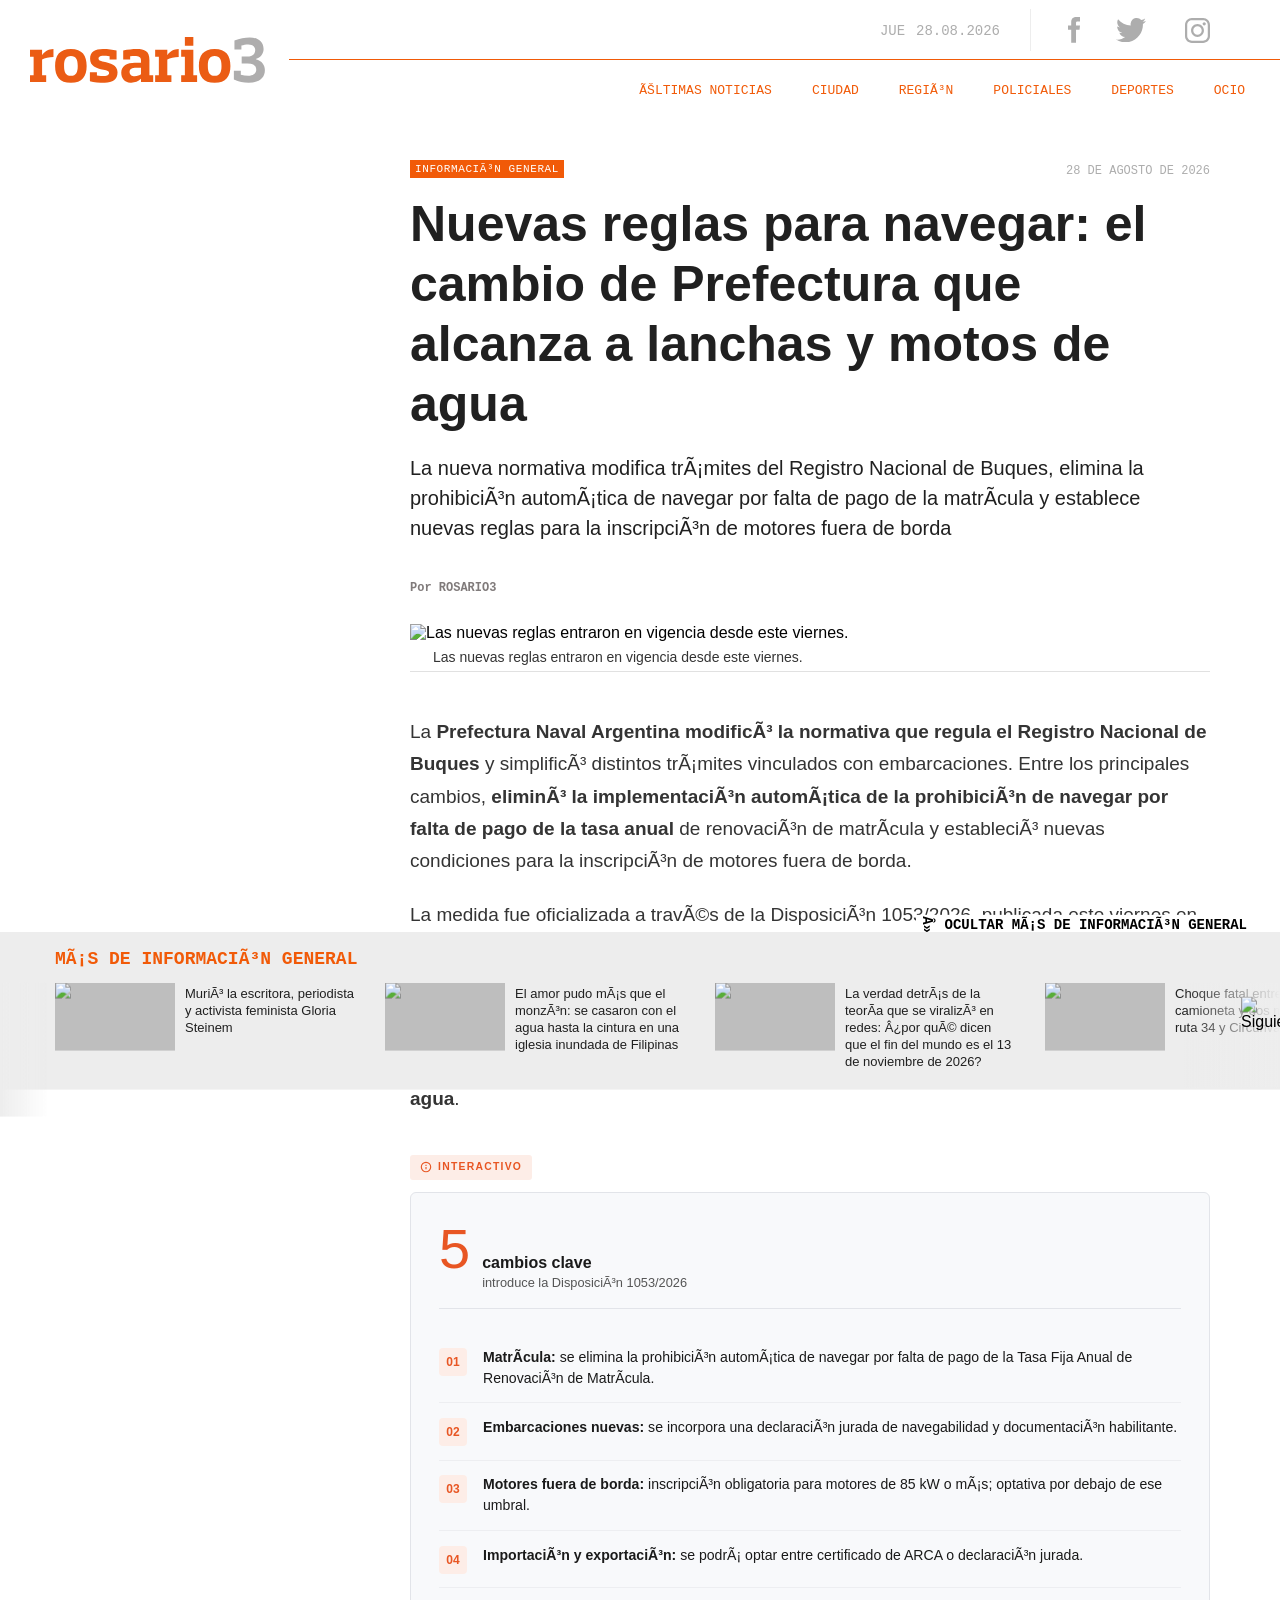
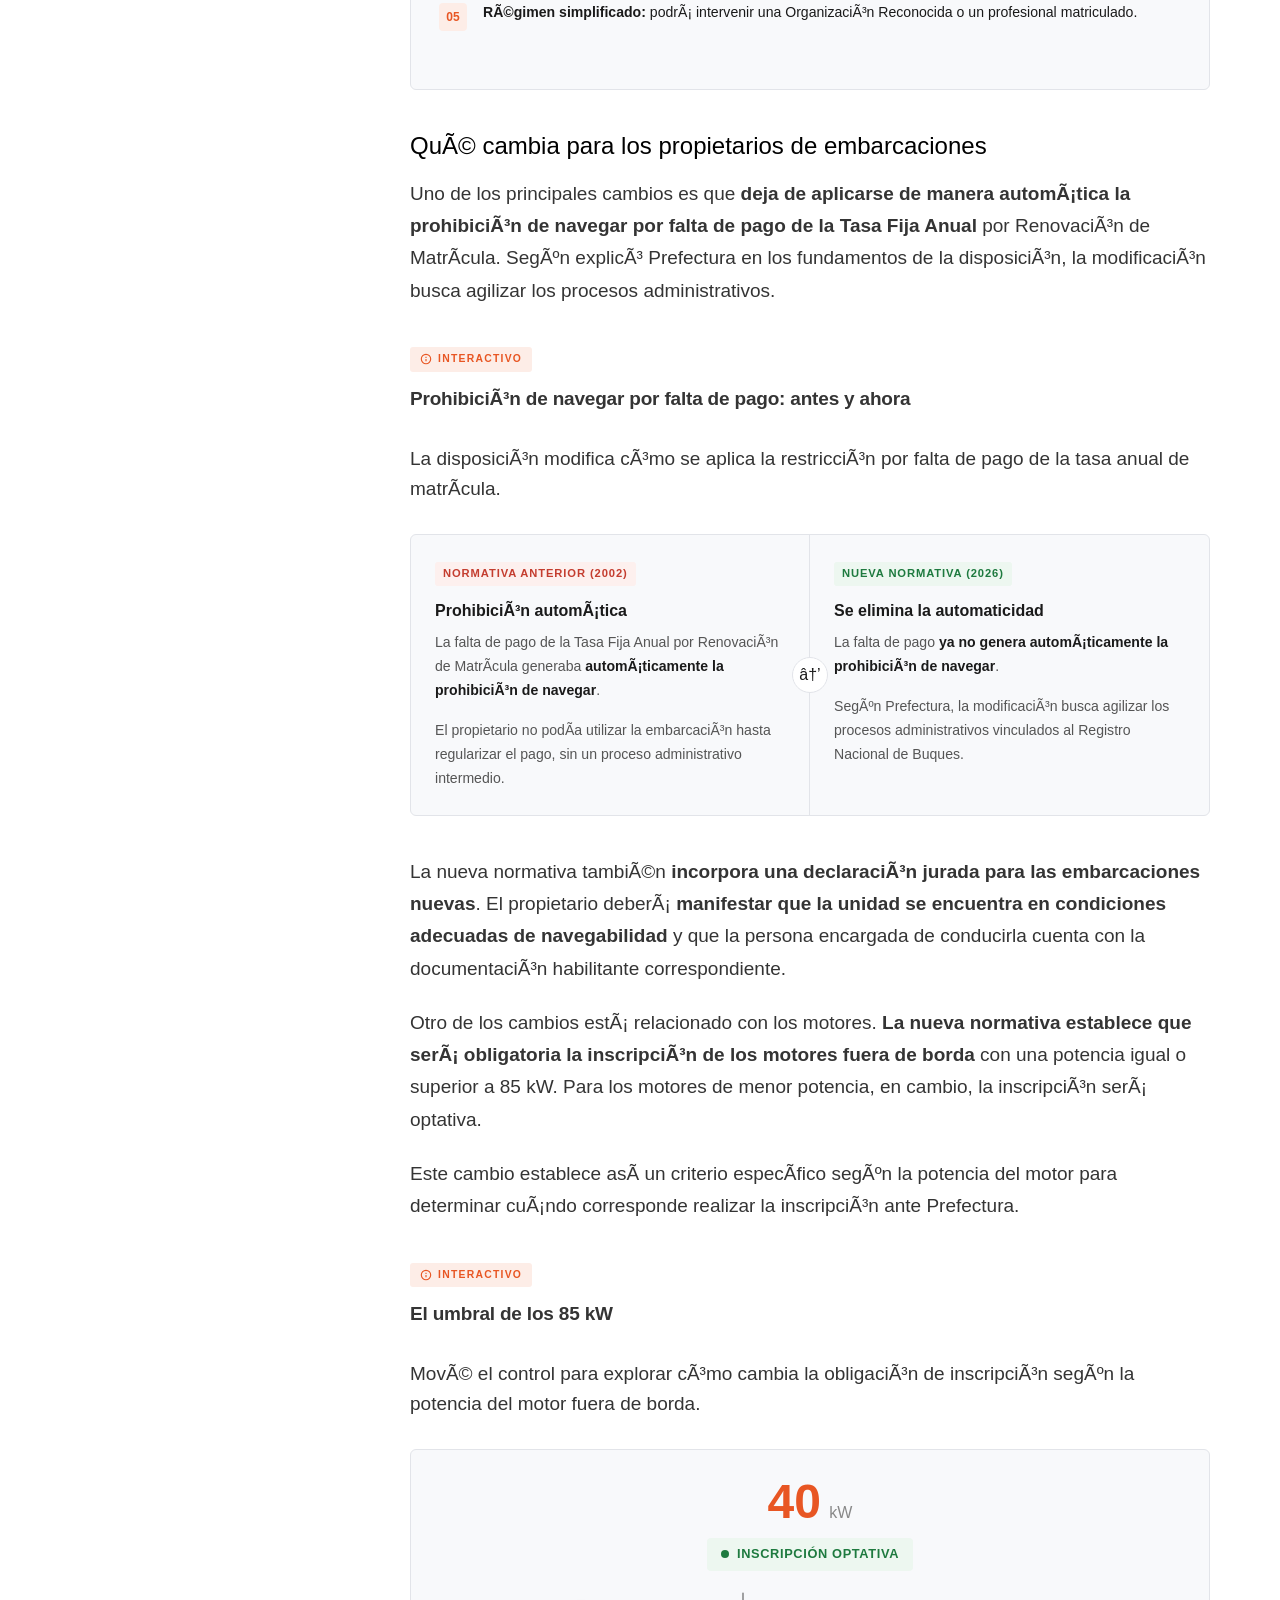
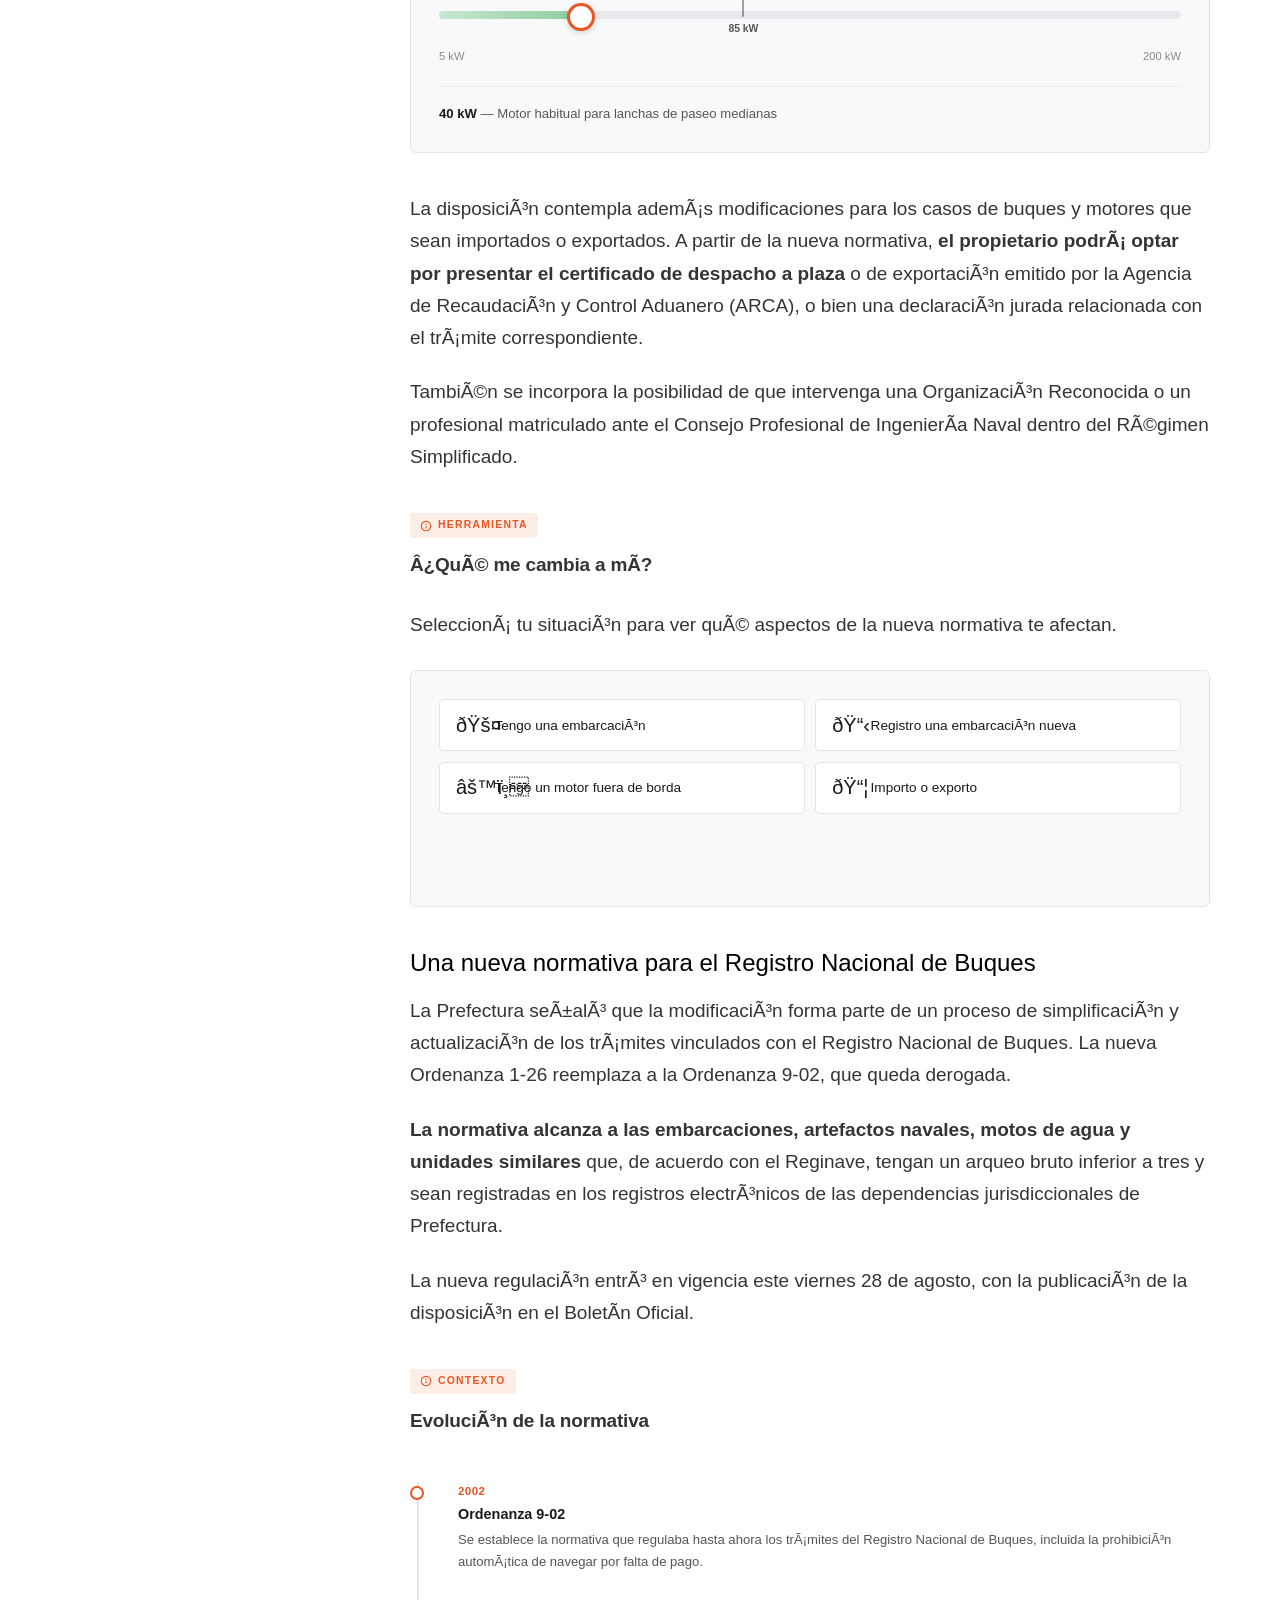
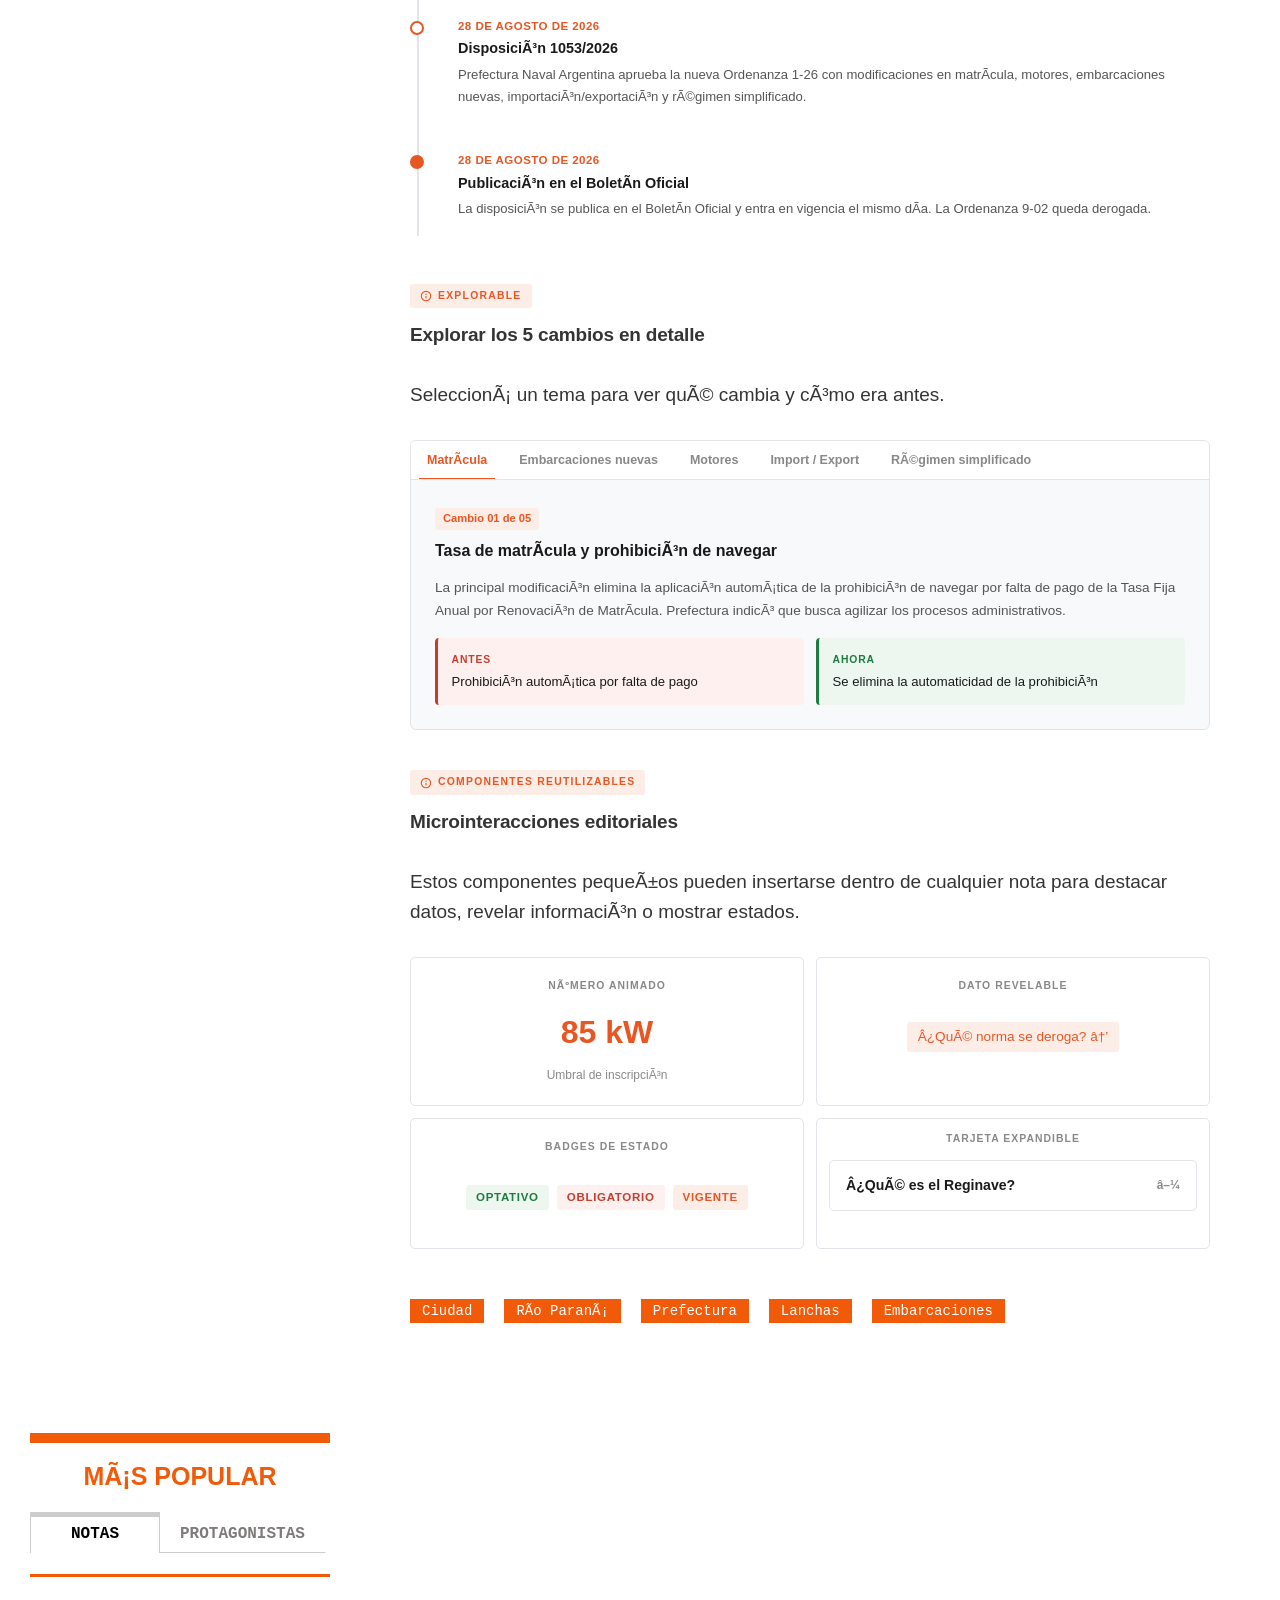
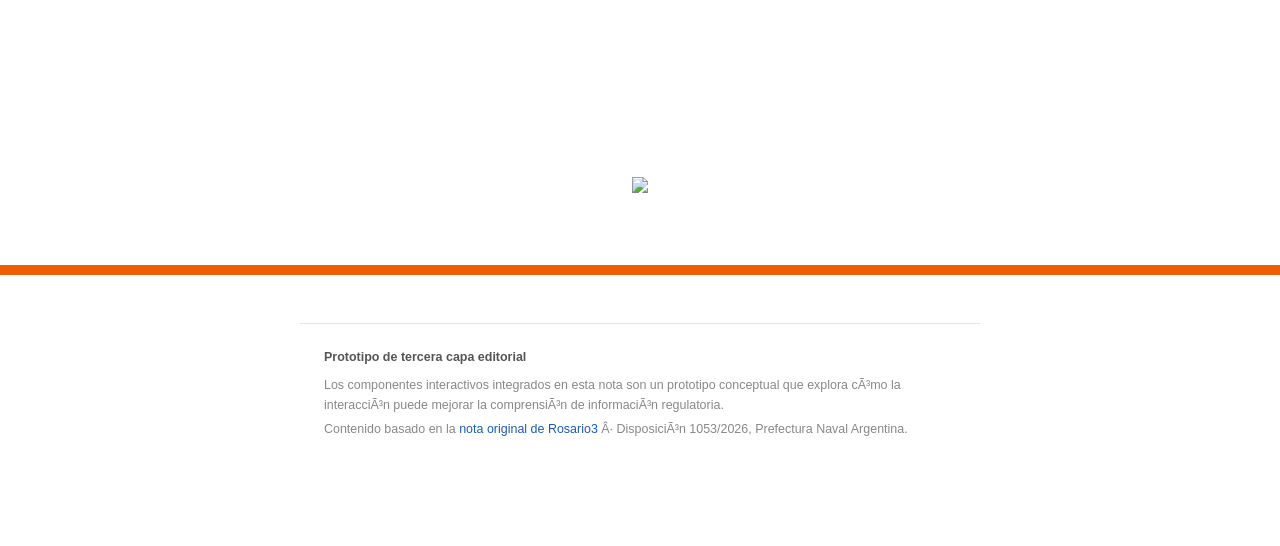
==== index.html @ 05a5b946 "feat: prototipo tercera capa editorial para Rosario3 con componentes interactivos" ====
﻿<!DOCTYPE html>
<html lang="es">
<head>
	<meta charset="utf-8">
	<meta http-equiv="X-UA-Compatible" content="IE=edge">
	<meta name="viewport" content="width=device-width, initial-scale=1.0">
	<title>Nuevas reglas para navegar: el cambio de Prefectura que alcanza a lanchas y motos de agua | Rosario3</title>
	<meta name="description" content="La nueva normativa modifica trÃ¡mites del Registro Nacional de Buques, elimina la prohibiciÃ³n automÃ¡tica de navegar por falta de pago de la matrÃ­cula y establece nuevas reglas para la inscripciÃ³n de motores fuera de borda">

	<!-- Rosario3 base styles -->
	<link rel="stylesheet" type="text/css" href="./Nuevas reglas para navegar_ el cambio de Prefectura que alcanza a lanchas y motos de agua _ Rosario3_files/nota.min.css">

	<!-- Tercera capa styles -->
	<link rel="stylesheet" type="text/css" href="./css/tercera-capa.css">

	<style>
		/* Reset AMP artifacts and ensure clean rendering */
		html { overflow-x: hidden; }
		body {
			opacity: 1 !important;
			visibility: visible !important;
			animation: none !important;
			-webkit-animation: none !important;
		}
		/* Ensure article-body paragraphs have proper spacing */
		.article-body p {
			margin-bottom: 1.15em;
			line-height: 1.7;
		}
		.article-body h2 {
			margin-top: 1.75em;
			margin-bottom: 0.75em;
		}
	</style>

	<!-- Structured Data -->
	<script type="application/ld+json">{"@context":"http://schema.org","@type":"NewsArticle","mainEntityOfPage":{"@type":"WebPage","@id":"https://www.rosario3.com/informaciongeneral/nuevas-reglas-para-navegar-el-cambio-de-prefectura-que-alcanza-a-lanchas-y-motos-de-agua-20260828-0021.html"},"headline":"Nuevas reglas para navegar: el cambio de Prefectura que alcanza a lanchas y motos de agua","image":{"@type":"ImageObject","url":"https://www.rosario3.com/__export/1787923183542/sites/rosario3/img/2025/11/18/lanchas_rio.jpg","height":"700","width":"700"},"datePublished":"2026-08-28T10:41:00-0300","dateModified":"2026-08-28T20:06:05-0300","author":{"@type":"Person","name":"Rosario3"},"publisher":{"@type":"Organization","name":"Rosario3","logo":{"@type":"ImageObject","url":"https://www.rosario3.com/arte/v2/rosario3-schema.png","width":"290","height":"60"}},"articleSection":"InformaciÃ³n General","description":"La nueva normativa modifica trÃ¡mites del Registro Nacional de Buques, elimina la prohibiciÃ³n automÃ¡tica de navegar por falta de pago de la matrÃ­cula y establece nuevas reglas para la inscripciÃ³n de motores fuera de borda"}</script>
</head>
<body class="page-nota fix Nota-2-columnas" data-keywords="Ciudad, Region, RÃ­o ParanÃ¡, Prefectura, Lanchas, embarcaciones" data-seccion="informaciongeneral">

	<!-- Scroll progress bar -->
	<div class="tc-scroll-progress" aria-hidden="true"></div>

	<!-- ============================================ -->
	<!-- HEADER ROSARIO3 -->
	<!-- ============================================ -->
	<header id="site-header">
		<div class="extra-holder flex-container align-center justify-between">
			<span class="logo rosario3">
				<figure>
					<a href="https://www.rosario3.com/" title="Rosario3" style="cursor:pointer">
						<img src="./Nuevas reglas para navegar_ el cambio de Prefectura que alcanza a lanchas y motos de agua _ Rosario3_files/r3-logo.svg" alt="Rosario3">
					</a>
				</figure>
			</span>
			<div class="header-content">
				<div class="top-part flex-container align-center justify-end">
					<div class="header-date">
						<span class="alt-font uppercase">jue</span>
						<span class="alt-font">28.08.2026</span>
					</div>
					<div class="header-redes flex-container align-center">
						<a href="https://www.facebook.com/Rosariotres/" rel="me nofollow" target="_blank" class="block" title="Rosario 3 en Facebook">
							<svg class="svg-fb block" xmlns="http://www.w3.org/2000/svg" viewBox="0 0 46.7 100"><path d="M31.2 100.1H12.5v-50H0V32.9h12.5l0-10.1c0-14.1 3.8-22.6 20.4-22.6h13.8v17.2H38c-6.4 0-6.8 2.4-6.8 6.9l0 8.6h15.5l-1.8 17.2H31.2L31.2 100.1z"></path></svg>
						</a>
						<a href="https://twitter.com/rosariotres/" rel="me nofollow" target="_blank" class="block" title="Rosario 3 en Twitter">
							<svg class="svg-tw block" xmlns="http://www.w3.org/2000/svg" viewBox="0 0 100 81.3"><path d="M100 9.6c-3.7 1.6-7.6 2.7-11.8 3.2 4.2-2.5 7.5-6.6 9-11.3 -4 2.3-8.3 4-13 5 -4.4-4.7-11-7.3-18.2-6.2 -9 1.3-16.2 8.9-17.2 17.9 -0.3 2.4-0.1 4.8 0.4 7.1 -17-0.9-32.2-9-42.3-21.4 -1.8 3-2.8 6.5-2.8 10.3 0 7.1 3.6 13.4 9.1 17.1C10 31 6.8 30.1 4 28.6l0 0C3.9 38.6 11 47.1 20.5 49c-1.7 0.5-3.5 0.7-5.4 0.7 -1.3 0-2.6-0.1-3.9-0.4 2.6 8.1 10.2 14.1 19.2 14.2 -7 5.5-15.9 8.8-25.5 8.8 -1.7 0-3.3-0.1-4.9-0.3 9.1 5.8 19.9 9.2 31.4 9.2 37.7 0 58.4-31.3 58.4-58.4 0-0.9 0-1.8-0.1-2.7C93.8 17.3 97.3 13.7 100 9.6"></path></svg>
						</a>
						<a href="https://www.instagram.com/rosariotres/" rel="me nofollow" target="_blank" class="block" title="Rosario 3 en Instagram">
							<svg class="svg-ig block" xmlns="http://www.w3.org/2000/svg" viewBox="0 0 100 100"><path d="M72.4 0H27.6C12.4 0 0 12.4 0 27.6v44.8C0 87.6 12.4 100 27.6 100h44.8c15.2 0 27.6-12.4 27.6-27.6V27.6C100 12.4 87.6 0 72.4 0L72.4 0zM91.1 72.4c0 10.3-8.4 18.7-18.7 18.7H27.6c-10.3 0-18.7-8.4-18.7-18.7V27.6c0-10.3 8.4-18.7 18.7-18.7h44.8c10.3 0 18.7 8.4 18.7 18.7V72.4z"></path><path d="M50 24.2c-14.2 0-25.8 11.6-25.8 25.8 0 14.2 11.6 25.8 25.8 25.8 14.2 0 25.8-11.6 25.8-25.8C75.8 35.8 64.2 24.2 50 24.2L50 24.2zM50 66.9c-9.3 0-16.9-7.6-16.9-16.9 0-9.3 7.6-16.9 16.9-16.9S66.9 40.7 66.9 50C66.9 59.3 59.3 66.9 50 66.9z"></path><path d="M76.8 16.7c-1.7 0-3.4 0.7-4.6 1.9 -1.2 1.2-1.9 2.9-1.9 4.6 0 1.7 0.7 3.4 1.9 4.6 1.2 1.2 2.9 1.9 4.6 1.9 1.7 0 3.4-0.7 4.6-1.9 1.2-1.2 1.9-2.9 1.9-4.6 0-1.7-0.7-3.4-1.9-4.6C80.2 17.4 78.6 16.7 76.8 16.7z"></path></svg>
						</a>
					</div>
				</div>
				<div class="bottom-part flex-container align-center justify-end">
					<div class="header-sections flex-container justify-end">
						<a href="https://www.rosario3.com/seccion/ultimas-noticias/" class="alt-font uppercase" title="Ãšltimas noticias">Ãšltimas noticias</a>
						<a href="https://www.rosario3.com/seccion/ciudad/" class="alt-font uppercase" title="Ciudad">Ciudad</a>
						<a href="https://www.rosario3.com/seccion/region/" class="alt-font uppercase" title="RegiÃ³n">RegiÃ³n</a>
						<a href="https://www.rosario3.com/seccion/policiales/" class="alt-font uppercase" title="Policiales">Policiales</a>
						<a href="https://www.rosario3.com/seccion/deportes/" class="alt-font uppercase" title="Deportes">Deportes</a>
						<a href="https://www.rosario3.com/seccion/ocio/" class="alt-font uppercase" title="Ocio">Ocio</a>
					</div>
				</div>
			</div>
		</div>
	</header>

	<!-- ============================================ -->
	<!-- ARTÃCULO PRINCIPAL -->
	<!-- ============================================ -->
	<main id="article1">
		<div class="nota-total-container">
			<div class="left-content">
				<div class="nota-top-part-container flex-container justify-end align-start">

					<div class="nota-top-part">
						<div class="nota-main-data">
							<div class="flex-container align-start justify-between">
								<h3 class="volanta section"><a href="https://www.rosario3.com/seccion/informacion-general">InformaciÃ³n General</a></h3>
								<p class="fecha-nota"><time class="alt-font uppercase" datetime="2026-08-28">28 de agosto de 2026</time></p>
							</div>
							<h1 class="main-title font-900">Nuevas reglas para navegar: el cambio de Prefectura que alcanza a lanchas y motos de agua</h1>

							<h2 class="bajada font-600"><p>La nueva normativa modifica trÃ¡mites del Registro Nacional de Buques, elimina la prohibiciÃ³n automÃ¡tica de navegar por falta de pago de la matrÃ­cula y establece nuevas reglas para la inscripciÃ³n de motores fuera de borda</p></h2>

							<div class="autor-share-holder flex-container justify-between">
								<div class="flex-container align-center">
									<div class="autor flex-container align-center">
										<div class="autor-name alt-font font-700 no-link">
											Por <span class="alt-font uppercase font-700">Rosario3</span>
										</div>
									</div>
								</div>
							</div>

							<!-- Imagen principal -->
							<div class="swiper-container" data-fotogaleria="captionnota">
								<div class="swiper-wrapper">
									<div class="swiper-slide" data-imagedesc="Las nuevas reglas entraron en vigencia desde este viernes.">
										<img alt="Las nuevas reglas entraron en vigencia desde este viernes." src="https://www.rosario3.com/__export/1787923183542/sites/rosario3/img/2025/11/18/lanchas_rio.jpg_2045344936.jpg" width="800" height="450" style="width:100%;height:auto;">
									</div>
								</div>
								<div class="gallery-caption flex-container align-center">
									<p class="foto-desc">Las nuevas reglas entraron en vigencia desde este viernes.</p>
								</div>
							</div>
						</div>

						<!-- ============================================ -->
						<!-- CUERPO DEL ARTÃCULO con TERCERA CAPA -->
						<!-- ============================================ -->
						<div class="article-body-extra-container">
							<div class="article-body">

								<!-- â”€â”€ PÃRRAFOS INTRODUCTORIOS â”€â”€ -->
								<p>La <strong>Prefectura Naval Argentina modificÃ³ la normativa que regula el Registro Nacional de Buques</strong> y simplificÃ³ distintos trÃ¡mites vinculados con embarcaciones. Entre los principales cambios, <strong>eliminÃ³ la implementaciÃ³n automÃ¡tica de la prohibiciÃ³n de navegar por falta de pago de la tasa anual</strong> de renovaciÃ³n de matrÃ­cula y estableciÃ³ nuevas condiciones para la inscripciÃ³n de motores fuera de borda.</p>

								<p>La medida fue oficializada a travÃ©s de la DisposiciÃ³n 1053/2026, publicada este viernes en el BoletÃ­n Oficial, que aprobÃ³ una nueva normativa para los trÃ¡mites del Registro Nacional de Buques y dejÃ³ sin efecto la ordenanza que regÃ­a desde 2002.</p>

								<p><strong>Los cambios alcanzan a distintos tipos de embarcaciones y artefactos navales</strong>, incluidas unidades de menor porte como las que utilizan los <strong>propietarios de lanchas y motos de agua</strong>.</p>


								<!-- â•â•â•â•â•â•â•â•â•â•â•â•â•â•â•â•â•â•â•â•â•â•â•â•â•â•â•â•â•â•â•â•â•â•â•â•â•â•â•â•â•â• -->
								<!-- COMPONENTE: 5 CAMBIOS CLAVE (numeraciÃ³n) -->
								<!-- â•â•â•â•â•â•â•â•â•â•â•â•â•â•â•â•â•â•â•â•â•â•â•â•â•â•â•â•â•â•â•â•â•â•â•â•â•â•â•â•â•â• -->
								<div class="tc-component" id="tc-cambios-clave">
									<div class="tc-label" aria-hidden="true" data-tooltip="Comportamiento: Elementos revelados gradualmente con el scroll. InteracciÃ³n: Agrupa info clave al inicio para una lectura Ã¡gil sin abrumar.">
										<svg viewBox="0 0 16 16"><path d="M8 1a7 7 0 100 14A7 7 0 008 1zm0 12.5a5.5 5.5 0 110-11 5.5 5.5 0 010 11zM7.25 5h1.5v1.5h-1.5V5zm0 3h1.5v3h-1.5V8z"/></svg>
										Interactivo
									</div>

									<div class="tc-cambios-overview" role="region" aria-label="Resumen de los 5 cambios clave de la disposiciÃ³n">
										<div class="tc-cambios-header">
											<div class="tc-cambios-numero-grande" aria-hidden="true">5</div>
											<div class="tc-cambios-header-text">
												cambios clave
												<span>introduce la DisposiciÃ³n 1053/2026</span>
											</div>
										</div>

										<ol class="tc-cambios-lista" role="list">
											<li class="tc-cambio-item" role="listitem">
												<span class="tc-cambio-num" aria-hidden="true">01</span>
												<span class="tc-cambio-texto"><strong>MatrÃ­cula:</strong> se elimina la prohibiciÃ³n automÃ¡tica de navegar por falta de pago de la Tasa Fija Anual de RenovaciÃ³n de MatrÃ­cula.</span>
											</li>
											<li class="tc-cambio-item" role="listitem">
												<span class="tc-cambio-num" aria-hidden="true">02</span>
												<span class="tc-cambio-texto"><strong>Embarcaciones nuevas:</strong> se incorpora una declaraciÃ³n jurada de navegabilidad y documentaciÃ³n habilitante.</span>
											</li>
											<li class="tc-cambio-item" role="listitem">
												<span class="tc-cambio-num" aria-hidden="true">03</span>
												<span class="tc-cambio-texto"><strong>Motores fuera de borda:</strong> inscripciÃ³n obligatoria para motores de 85 kW o mÃ¡s; optativa por debajo de ese umbral.</span>
											</li>
											<li class="tc-cambio-item" role="listitem">
												<span class="tc-cambio-num" aria-hidden="true">04</span>
												<span class="tc-cambio-texto"><strong>ImportaciÃ³n y exportaciÃ³n:</strong> se podrÃ¡ optar entre certificado de ARCA o declaraciÃ³n jurada.</span>
											</li>
											<li class="tc-cambio-item" role="listitem">
												<span class="tc-cambio-num" aria-hidden="true">05</span>
												<span class="tc-cambio-texto"><strong>RÃ©gimen simplificado:</strong> podrÃ¡ intervenir una OrganizaciÃ³n Reconocida o un profesional matriculado.</span>
											</li>
										</ol>
									</div>
								</div>
								<!-- FIN: 5 CAMBIOS CLAVE -->


								<h2>QuÃ© cambia para los propietarios de embarcaciones</h2>

								<p>Uno de los principales cambios es que <strong>deja de aplicarse de manera automÃ¡tica la prohibiciÃ³n de navegar por falta de pago de la Tasa Fija Anual</strong> por RenovaciÃ³n de MatrÃ­cula. SegÃºn explicÃ³ Prefectura en los fundamentos de la disposiciÃ³n, la modificaciÃ³n busca agilizar los procesos administrativos.</p>


								<!-- â•â•â•â•â•â•â•â•â•â•â•â•â•â•â•â•â•â•â•â•â•â•â•â•â•â•â•â•â•â•â•â•â•â•â•â•â•â•â•â•â•â• -->
								<!-- COMPONENTE: ANTES / DESPUÃ‰S              -->
								<!-- â•â•â•â•â•â•â•â•â•â•â•â•â•â•â•â•â•â•â•â•â•â•â•â•â•â•â•â•â•â•â•â•â•â•â•â•â•â•â•â•â•â• -->
								<div class="tc-component" id="tc-antes-despues">
									<div class="tc-label" aria-hidden="true" data-tooltip="Comportamiento: Comparador por pestaÃ±as. InteracciÃ³n: Permite ver la evoluciÃ³n normativa evitando largos bloques de texto comparativo.">
										<svg viewBox="0 0 16 16"><path d="M8 1a7 7 0 100 14A7 7 0 008 1zm0 12.5a5.5 5.5 0 110-11 5.5 5.5 0 010 11zM7.25 5h1.5v1.5h-1.5V5zm0 3h1.5v3h-1.5V8z"/></svg>
										Interactivo
									</div>
									<p class="tc-component-title">ProhibiciÃ³n de navegar por falta de pago: antes y ahora</p>
									<p class="tc-component-desc">La disposiciÃ³n modifica cÃ³mo se aplica la restricciÃ³n por falta de pago de la tasa anual de matrÃ­cula.</p>

									<div class="tc-comparador" role="region" aria-label="Comparador antes y despuÃ©s">

										<!-- Tabs (visible solo en mobile) -->
										<div class="tc-comparador-tabs" role="tablist">
											<button class="tc-comparador-tab tc-comparador-tab--antes" role="tab" aria-selected="true" aria-controls="tc-panel-antes" id="tc-tab-antes">Ordenanza 9-02</button>
											<button class="tc-comparador-tab tc-comparador-tab--ahora" role="tab" aria-selected="false" aria-controls="tc-panel-ahora" id="tc-tab-ahora">Ordenanza 1-26</button>
										</div>

										<div class="tc-comparador-paneles">
											<!-- Panel ANTES -->
											<div class="tc-comparador-panel tc-comparador-panel--antes" id="tc-panel-antes" role="tabpanel" aria-labelledby="tc-tab-antes" aria-hidden="false">
												<div class="tc-comparador-estado tc-comparador-estado--antes">
													Normativa anterior (2002)
												</div>
												<h4>ProhibiciÃ³n automÃ¡tica</h4>
												<p>La falta de pago de la Tasa Fija Anual por RenovaciÃ³n de MatrÃ­cula generaba <span class="tc-comparador-highlight">automÃ¡ticamente la prohibiciÃ³n de navegar</span>.</p>
												<p>El propietario no podÃ­a utilizar la embarcaciÃ³n hasta regularizar el pago, sin un proceso administrativo intermedio.</p>
											</div>

											<!-- Divisor central (desktop) -->
											<div class="tc-comparador-divider" aria-hidden="true">â†’</div>

											<!-- Panel AHORA -->
											<div class="tc-comparador-panel tc-comparador-panel--ahora" id="tc-panel-ahora" role="tabpanel" aria-labelledby="tc-tab-ahora" aria-hidden="true">
												<div class="tc-comparador-estado tc-comparador-estado--ahora">
													Nueva normativa (2026)
												</div>
												<h4>Se elimina la automaticidad</h4>
												<p>La falta de pago <span class="tc-comparador-highlight">ya no genera automÃ¡ticamente la prohibiciÃ³n de navegar</span>.</p>
												<p>SegÃºn Prefectura, la modificaciÃ³n busca agilizar los procesos administrativos vinculados al Registro Nacional de Buques.</p>
											</div>
										</div>
									</div>
								</div>
								<!-- FIN: ANTES / DESPUÃ‰S -->


								<p>La nueva normativa tambiÃ©n <strong>incorpora una declaraciÃ³n jurada para las embarcaciones nuevas</strong>. El propietario deberÃ¡ <strong>manifestar que la unidad se encuentra en condiciones adecuadas de navegabilidad</strong> y que la persona encargada de conducirla cuenta con la documentaciÃ³n habilitante correspondiente.</p>

								<p>Otro de los cambios estÃ¡ relacionado con los motores. <strong>La nueva normativa establece que serÃ¡ obligatoria la inscripciÃ³n de los motores fuera de borda</strong> con una potencia igual o superior a 85 kW. Para los motores de menor potencia, en cambio, la inscripciÃ³n serÃ¡ optativa.</p>

								<p>Este cambio establece asÃ­ un criterio especÃ­fico segÃºn la potencia del motor para determinar cuÃ¡ndo corresponde realizar la inscripciÃ³n ante Prefectura.</p>


								<!-- â•â•â•â•â•â•â•â•â•â•â•â•â•â•â•â•â•â•â•â•â•â•â•â•â•â•â•â•â•â•â•â•â•â•â•â•â•â•â•â•â•â• -->
								<!-- COMPONENTE: SLIDER DE POTENCIA 85 kW     -->
								<!-- â•â•â•â•â•â•â•â•â•â•â•â•â•â•â•â•â•â•â•â•â•â•â•â•â•â•â•â•â•â•â•â•â•â•â•â•â•â•â•â•â•â• -->
								<div class="tc-component" id="tc-slider-85kw">
									<div class="tc-label" aria-hidden="true" data-tooltip="Comportamiento: Control deslizante con feedback dinÃ¡mico. InteracciÃ³n: Permite al usuario personalizar la nota introduciendo sus propios datos.">
										<svg viewBox="0 0 16 16"><path d="M8 1a7 7 0 100 14A7 7 0 008 1zm0 12.5a5.5 5.5 0 110-11 5.5 5.5 0 010 11zM7.25 5h1.5v1.5h-1.5V5zm0 3h1.5v3h-1.5V8z"/></svg>
										Interactivo
									</div>
									<p class="tc-component-title">El umbral de los 85 kW</p>
									<p class="tc-component-desc">MovÃ© el control para explorar cÃ³mo cambia la obligaciÃ³n de inscripciÃ³n segÃºn la potencia del motor fuera de borda.</p>

									<div class="tc-slider-container" role="region" aria-label="Slider de potencia de motor">

										<!-- Display de valor -->
										<div class="tc-slider-display">
											<span class="tc-slider-valor" id="tc-slider-valor-num" aria-live="polite">40</span>
											<span class="tc-slider-unidad">kW</span>
											<div>
												<div class="tc-slider-estado tc-slider-estado--optativo" id="tc-slider-estado">
													<span class="tc-slider-estado-dot"></span>
													<span id="tc-slider-estado-texto">InscripciÃ³n optativa</span>
												</div>
											</div>
										</div>

										<!-- Slider -->
										<div class="tc-slider-track-container">
											<div class="tc-slider-track-bg">
												<div class="tc-slider-track-fill-optativo"></div>
												<div class="tc-slider-track-fill-obligatorio"></div>
												<div class="tc-slider-track-remaining"></div>
											</div>
											<div class="tc-slider-umbral" aria-hidden="true">
												<div class="tc-slider-umbral-line"></div>
												<div class="tc-slider-umbral-label">85 kW</div>
											</div>
											<input type="range"
												id="tc-slider-potencia"
												class="tc-slider-input"
												min="5"
												max="200"
												value="40"
												step="1"
												aria-label="Potencia del motor en kilowatts"
												aria-valuemin="5"
												aria-valuemax="200"
												aria-valuenow="40"
												aria-valuetext="40 kilowatts, inscripciÃ³n optativa">
										</div>

										<div class="tc-slider-range-labels" aria-hidden="true">
											<span class="tc-slider-range-label">5 kW</span>
											<span class="tc-slider-range-label">200 kW</span>
										</div>

										<!-- Equivalencia contextual -->
										<div class="tc-slider-equiv" id="tc-slider-equiv" aria-live="polite">
											<strong>40 kW</strong> â€” Motor habitual para lanchas de paseo medianas
										</div>
									</div>
								</div>
								<!-- FIN: SLIDER 85 kW -->


								<p>La disposiciÃ³n contempla ademÃ¡s modificaciones para los casos de buques y motores que sean importados o exportados. A partir de la nueva normativa, <strong>el propietario podrÃ¡ optar por presentar el certificado de despacho a plaza</strong> o de exportaciÃ³n emitido por la Agencia de RecaudaciÃ³n y Control Aduanero (ARCA), o bien una declaraciÃ³n jurada relacionada con el trÃ¡mite correspondiente.</p>

								<p>TambiÃ©n se incorpora la posibilidad de que intervenga una OrganizaciÃ³n Reconocida o un profesional matriculado ante el Consejo Profesional de IngenierÃ­a Naval dentro del RÃ©gimen Simplificado.</p>


								<!-- â•â•â•â•â•â•â•â•â•â•â•â•â•â•â•â•â•â•â•â•â•â•â•â•â•â•â•â•â•â•â•â•â•â•â•â•â•â•â•â•â•â• -->
								<!-- COMPONENTE: Â¿QUÃ‰ ME CAMBIA?             -->
								<!-- â•â•â•â•â•â•â•â•â•â•â•â•â•â•â•â•â•â•â•â•â•â•â•â•â•â•â•â•â•â•â•â•â•â•â•â•â•â•â•â•â•â• -->
								<div class="tc-component" id="tc-que-me-cambia">
									<div class="tc-label" aria-hidden="true" data-tooltip="Comportamiento: Sistema de acordiÃ³n o selector de escenarios. InteracciÃ³n: El usuario filtra la info buscando directamente 'quÃ© le toca'.">
										<svg viewBox="0 0 16 16"><path d="M8 1a7 7 0 100 14A7 7 0 008 1zm0 12.5a5.5 5.5 0 110-11 5.5 5.5 0 010 11zM7.25 5h1.5v1.5h-1.5V5zm0 3h1.5v3h-1.5V8z"/></svg>
										Herramienta
									</div>
									<p class="tc-component-title">Â¿QuÃ© me cambia a mÃ­?</p>
									<p class="tc-component-desc">SeleccionÃ¡ tu situaciÃ³n para ver quÃ© aspectos de la nueva normativa te afectan.</p>

									<div class="tc-tool" role="region" aria-label="Herramienta Â¿QuÃ© me cambia?">

										<div class="tc-tool-opciones">
											<button class="tc-tool-btn" data-target="tc-res-embarcacion" aria-pressed="false" type="button">
												<span class="tc-tool-btn-icon" aria-hidden="true">ðŸš¤</span>
												<span>Tengo una embarcaciÃ³n</span>
											</button>
											<button class="tc-tool-btn" data-target="tc-res-nueva" aria-pressed="false" type="button">
												<span class="tc-tool-btn-icon" aria-hidden="true">ðŸ“‹</span>
												<span>Registro una embarcaciÃ³n nueva</span>
											</button>
											<button class="tc-tool-btn" data-target="tc-res-motor" aria-pressed="false" type="button">
												<span class="tc-tool-btn-icon" aria-hidden="true">âš™ï¸</span>
												<span>Tengo un motor fuera de borda</span>
											</button>
											<button class="tc-tool-btn" data-target="tc-res-importo" aria-pressed="false" type="button">
												<span class="tc-tool-btn-icon" aria-hidden="true">ðŸ“¦</span>
												<span>Importo o exporto</span>
											</button>
										</div>

										<!-- Resultado: Tengo embarcaciÃ³n -->
										<div class="tc-tool-resultado" id="tc-res-embarcacion">
											<div class="tc-tool-resultado-inner">
												<p class="tc-tool-resultado-titulo">Si ya tenÃ©s una embarcaciÃ³n registrada</p>
												<p class="tc-tool-resultado-texto">El cambio mÃ¡s relevante es que <strong>ya no se aplica automÃ¡ticamente la prohibiciÃ³n de navegar por falta de pago</strong> de la Tasa Fija Anual por RenovaciÃ³n de MatrÃ­cula. Hasta ahora, la falta de pago generaba la restricciÃ³n de manera directa. La nueva normativa modifica ese mecanismo.</p>
												<p class="tc-tool-fuente">Fuente: DisposiciÃ³n 1053/2026, Prefectura Naval Argentina.</p>
											</div>
										</div>

										<!-- Resultado: EmbarcaciÃ³n nueva -->
										<div class="tc-tool-resultado" id="tc-res-nueva">
											<div class="tc-tool-resultado-inner">
												<p class="tc-tool-resultado-titulo">Si vas a registrar una embarcaciÃ³n nueva</p>
												<p class="tc-tool-resultado-texto">La nueva normativa incorpora una <strong>declaraciÃ³n jurada</strong>: deberÃ¡s manifestar que la embarcaciÃ³n se encuentra en <strong>condiciones adecuadas de navegabilidad</strong> y que la persona que la conduce cuenta con la documentaciÃ³n habilitante correspondiente.</p>
												<p class="tc-tool-fuente">Fuente: DisposiciÃ³n 1053/2026, Prefectura Naval Argentina.</p>
											</div>
										</div>

										<!-- Resultado: Motor fuera de borda -->
										<div class="tc-tool-resultado" id="tc-res-motor">
											<div class="tc-tool-resultado-inner">
												<p class="tc-tool-resultado-titulo">Si tenÃ©s un motor fuera de borda</p>
												<p class="tc-tool-resultado-texto">La inscripciÃ³n del motor depende ahora de su potencia: si tiene <strong>85 kW o mÃ¡s, la inscripciÃ³n es obligatoria</strong>. Si tiene menos de 85 kW, <strong>la inscripciÃ³n es optativa</strong>. Este criterio no existÃ­a en la normativa anterior.</p>
												<p class="tc-tool-fuente">Fuente: DisposiciÃ³n 1053/2026, Prefectura Naval Argentina.</p>
											</div>
										</div>

										<!-- Resultado: Importo o exporto -->
										<div class="tc-tool-resultado" id="tc-res-importo">
											<div class="tc-tool-resultado-inner">
												<p class="tc-tool-resultado-titulo">Si importÃ¡s o exportÃ¡s un buque o motor</p>
												<p class="tc-tool-resultado-texto">Ahora podÃ©s optar entre presentar el <strong>certificado de despacho a plaza o de exportaciÃ³n emitido por ARCA</strong>, o bien una <strong>declaraciÃ³n jurada</strong> vinculada al trÃ¡mite. La nueva normativa da una alternativa documental que antes no existÃ­a.</p>
												<p class="tc-tool-fuente">Fuente: DisposiciÃ³n 1053/2026, Prefectura Naval Argentina.</p>
											</div>
										</div>
									</div>
								</div>
								<!-- FIN: Â¿QUÃ‰ ME CAMBIA? -->


								<h2>Una nueva normativa para el Registro Nacional de Buques</h2>

								<p>La Prefectura seÃ±alÃ³ que la modificaciÃ³n forma parte de un proceso de simplificaciÃ³n y actualizaciÃ³n de los trÃ¡mites vinculados con el Registro Nacional de Buques. La nueva Ordenanza 1-26 reemplaza a la Ordenanza 9-02, que queda derogada.</p>

								<p><strong>La normativa alcanza a las embarcaciones, artefactos navales, motos de agua y unidades similares</strong> que, de acuerdo con el Reginave, tengan un arqueo bruto inferior a tres y sean registradas en los registros electrÃ³nicos de las dependencias jurisdiccionales de Prefectura.</p>

								<p>La nueva regulaciÃ³n entrÃ³ en vigencia este viernes 28 de agosto, con la publicaciÃ³n de la disposiciÃ³n en el BoletÃ­n Oficial.</p>


								<!-- â•â•â•â•â•â•â•â•â•â•â•â•â•â•â•â•â•â•â•â•â•â•â•â•â•â•â•â•â•â•â•â•â•â•â•â•â•â•â•â•â•â• -->
								<!-- COMPONENTE: TIMELINE                     -->
								<!-- â•â•â•â•â•â•â•â•â•â•â•â•â•â•â•â•â•â•â•â•â•â•â•â•â•â•â•â•â•â•â•â•â•â•â•â•â•â•â•â•â•â• -->
								<div class="tc-component" id="tc-timeline">
									<div class="tc-label" aria-hidden="true" data-tooltip="Comportamiento: LÃ­nea de tiempo cronolÃ³gica que aparece gradualmente al hacer scroll. InteracciÃ³n: Da contexto histÃ³rico sin sobrecargar el flujo.">
										<svg viewBox="0 0 16 16"><path d="M8 1a7 7 0 100 14A7 7 0 008 1zm0 12.5a5.5 5.5 0 110-11 5.5 5.5 0 010 11zM7.25 5h1.5v1.5h-1.5V5zm0 3h1.5v3h-1.5V8z"/></svg>
										Contexto
									</div>
									<p class="tc-component-title">EvoluciÃ³n de la normativa</p>

									<div class="tc-timeline" role="list" aria-label="LÃ­nea de tiempo normativa">
										<div class="tc-timeline-item" role="listitem">
											<div class="tc-timeline-dot" aria-hidden="true"></div>
											<div class="tc-timeline-fecha">2002</div>
											<div class="tc-timeline-titulo">Ordenanza 9-02</div>
											<p class="tc-timeline-desc">Se establece la normativa que regulaba hasta ahora los trÃ¡mites del Registro Nacional de Buques, incluida la prohibiciÃ³n automÃ¡tica de navegar por falta de pago.</p>
										</div>
										<div class="tc-timeline-item" role="listitem">
											<div class="tc-timeline-dot" aria-hidden="true"></div>
											<div class="tc-timeline-fecha">28 de agosto de 2026</div>
											<div class="tc-timeline-titulo">DisposiciÃ³n 1053/2026</div>
											<p class="tc-timeline-desc">Prefectura Naval Argentina aprueba la nueva Ordenanza 1-26 con modificaciones en matrÃ­cula, motores, embarcaciones nuevas, importaciÃ³n/exportaciÃ³n y rÃ©gimen simplificado.</p>
										</div>
										<div class="tc-timeline-item" role="listitem">
											<div class="tc-timeline-dot" aria-hidden="true"></div>
											<div class="tc-timeline-fecha">28 de agosto de 2026</div>
											<div class="tc-timeline-titulo">PublicaciÃ³n en el BoletÃ­n Oficial</div>
											<p class="tc-timeline-desc">La disposiciÃ³n se publica en el BoletÃ­n Oficial y entra en vigencia el mismo dÃ­a. La Ordenanza 9-02 queda derogada.</p>
										</div>
									</div>
								</div>
								<!-- FIN: TIMELINE -->


								<!-- â•â•â•â•â•â•â•â•â•â•â•â•â•â•â•â•â•â•â•â•â•â•â•â•â•â•â•â•â•â•â•â•â•â•â•â•â•â•â•â•â•â• -->
								<!-- COMPONENTE: EXPLORADOR DE CAMBIOS        -->
								<!-- â•â•â•â•â•â•â•â•â•â•â•â•â•â•â•â•â•â•â•â•â•â•â•â•â•â•â•â•â•â•â•â•â•â•â•â•â•â•â•â•â•â• -->
								<div class="tc-component" id="tc-explorador">
									<div class="tc-label" aria-hidden="true" data-tooltip="Comportamiento: Contenido oculto tras pestaÃ±as. InteracciÃ³n: Fragmenta informaciÃ³n tÃ©cnica permitiendo que el usuario explore segÃºn su interÃ©s.">
										<svg viewBox="0 0 16 16"><path d="M8 1a7 7 0 100 14A7 7 0 008 1zm0 12.5a5.5 5.5 0 110-11 5.5 5.5 0 010 11zM7.25 5h1.5v1.5h-1.5V5zm0 3h1.5v3h-1.5V8z"/></svg>
										Explorable
									</div>
									<p class="tc-component-title">Explorar los 5 cambios en detalle</p>
									<p class="tc-component-desc">SeleccionÃ¡ un tema para ver quÃ© cambia y cÃ³mo era antes.</p>

									<div class="tc-explorer" role="region" aria-label="Explorador de cambios">

										<div class="tc-explorer-tabs" role="tablist" aria-label="Temas de cambio">
											<button class="tc-explorer-tab" role="tab" aria-selected="true" aria-controls="tc-exp-matricula" id="tc-exptab-matricula">MatrÃ­cula</button>
											<button class="tc-explorer-tab" role="tab" aria-selected="false" aria-controls="tc-exp-nuevas" id="tc-exptab-nuevas">Embarcaciones nuevas</button>
											<button class="tc-explorer-tab" role="tab" aria-selected="false" aria-controls="tc-exp-motores" id="tc-exptab-motores">Motores</button>
											<button class="tc-explorer-tab" role="tab" aria-selected="false" aria-controls="tc-exp-import" id="tc-exptab-import">Import / Export</button>
											<button class="tc-explorer-tab" role="tab" aria-selected="false" aria-controls="tc-exp-regimen" id="tc-exptab-regimen">RÃ©gimen simplificado</button>
										</div>

										<!-- Panel: MatrÃ­cula -->
										<div class="tc-explorer-panel" id="tc-exp-matricula" role="tabpanel" aria-labelledby="tc-exptab-matricula" aria-hidden="false">
											<div class="tc-explorer-panel-num">Cambio 01 de 05</div>
											<h4>Tasa de matrÃ­cula y prohibiciÃ³n de navegar</h4>
											<p>La principal modificaciÃ³n elimina la aplicaciÃ³n automÃ¡tica de la prohibiciÃ³n de navegar por falta de pago de la Tasa Fija Anual por RenovaciÃ³n de MatrÃ­cula. Prefectura indicÃ³ que busca agilizar los procesos administrativos.</p>
											<div class="tc-explorer-mini-comparador">
												<div class="tc-explorer-mini-card tc-explorer-mini-card--antes">
													<div class="tc-explorer-mini-card-label">Antes</div>
													ProhibiciÃ³n automÃ¡tica por falta de pago
												</div>
												<div class="tc-explorer-mini-card tc-explorer-mini-card--ahora">
													<div class="tc-explorer-mini-card-label">Ahora</div>
													Se elimina la automaticidad de la prohibiciÃ³n
												</div>
											</div>
										</div>

										<!-- Panel: Embarcaciones nuevas -->
										<div class="tc-explorer-panel" id="tc-exp-nuevas" role="tabpanel" aria-labelledby="tc-exptab-nuevas" aria-hidden="true">
											<div class="tc-explorer-panel-num">Cambio 02 de 05</div>
											<h4>DeclaraciÃ³n jurada para embarcaciones nuevas</h4>
											<p>Se incorpora una declaraciÃ³n jurada obligatoria para registrar embarcaciones nuevas. El propietario debe declarar que la unidad estÃ¡ en condiciones de navegabilidad y que el conductor tiene la documentaciÃ³n habilitante.</p>
											<div class="tc-explorer-mini-comparador">
												<div class="tc-explorer-mini-card tc-explorer-mini-card--antes">
													<div class="tc-explorer-mini-card-label">Antes</div>
													No se requerÃ­a declaraciÃ³n jurada especÃ­fica
												</div>
												<div class="tc-explorer-mini-card tc-explorer-mini-card--ahora">
													<div class="tc-explorer-mini-card-label">Ahora</div>
													DDJJ de navegabilidad y documentaciÃ³n habilitante
												</div>
											</div>
										</div>

										<!-- Panel: Motores -->
										<div class="tc-explorer-panel" id="tc-exp-motores" role="tabpanel" aria-labelledby="tc-exptab-motores" aria-hidden="true">
											<div class="tc-explorer-panel-num">Cambio 03 de 05</div>
											<h4>InscripciÃ³n de motores fuera de borda</h4>
											<p>Se establece un umbral de potencia de 85 kW como criterio para determinar la obligatoriedad de inscripciÃ³n de motores fuera de borda. Por encima, la inscripciÃ³n es obligatoria; por debajo, es optativa.</p>
											<div class="tc-explorer-mini-comparador">
												<div class="tc-explorer-mini-card tc-explorer-mini-card--antes">
													<div class="tc-explorer-mini-card-label">Antes</div>
													Sin criterio de potencia especÃ­fico
												</div>
												<div class="tc-explorer-mini-card tc-explorer-mini-card--ahora">
													<div class="tc-explorer-mini-card-label">Ahora</div>
													â‰¥ 85 kW obligatoria Â· < 85 kW optativa
												</div>
											</div>
										</div>

										<!-- Panel: Import/Export -->
										<div class="tc-explorer-panel" id="tc-exp-import" role="tabpanel" aria-labelledby="tc-exptab-import" aria-hidden="true">
											<div class="tc-explorer-panel-num">Cambio 04 de 05</div>
											<h4>Buques y motores importados o exportados</h4>
											<p>Se incorpora la alternativa de presentar una declaraciÃ³n jurada en reemplazo del certificado de despacho a plaza o de exportaciÃ³n emitido por la Agencia de RecaudaciÃ³n y Control Aduanero (ARCA).</p>
											<div class="tc-explorer-mini-comparador">
												<div class="tc-explorer-mini-card tc-explorer-mini-card--antes">
													<div class="tc-explorer-mini-card-label">Antes</div>
													Certificado de ARCA como Ãºnico documento
												</div>
												<div class="tc-explorer-mini-card tc-explorer-mini-card--ahora">
													<div class="tc-explorer-mini-card-label">Ahora</div>
													Certificado de ARCA o declaraciÃ³n jurada
												</div>
											</div>
										</div>

										<!-- Panel: RÃ©gimen simplificado -->
										<div class="tc-explorer-panel" id="tc-exp-regimen" role="tabpanel" aria-labelledby="tc-exptab-regimen" aria-hidden="true">
											<div class="tc-explorer-panel-num">Cambio 05 de 05</div>
											<h4>RÃ©gimen simplificado: nuevos actores</h4>
											<p>Se habilita la intervenciÃ³n de una OrganizaciÃ³n Reconocida o un profesional matriculado ante el Consejo Profesional de IngenierÃ­a Naval dentro del RÃ©gimen Simplificado.</p>
											<div class="tc-explorer-mini-comparador">
												<div class="tc-explorer-mini-card tc-explorer-mini-card--antes">
													<div class="tc-explorer-mini-card-label">Antes</div>
													IntervenciÃ³n limitada a Prefectura
												</div>
												<div class="tc-explorer-mini-card tc-explorer-mini-card--ahora">
													<div class="tc-explorer-mini-card-label">Ahora</div>
													OrganizaciÃ³n Reconocida o profesional matriculado
												</div>
											</div>
										</div>
									</div>
								</div>
								<!-- FIN: EXPLORADOR -->


								<!-- â•â•â•â•â•â•â•â•â•â•â•â•â•â•â•â•â•â•â•â•â•â•â•â•â•â•â•â•â•â•â•â•â•â•â•â•â•â•â•â•â•â• -->
								<!-- COMPONENTE: MICROINTERACCIONES           -->
								<!-- â•â•â•â•â•â•â•â•â•â•â•â•â•â•â•â•â•â•â•â•â•â•â•â•â•â•â•â•â•â•â•â•â•â•â•â•â•â•â•â•â•â• -->
								<div class="tc-component" id="tc-microinteracciones">
									<div class="tc-label" aria-hidden="true" data-tooltip="Comportamiento: Elementos atÃ³micos dentro del texto. InteracciÃ³n: Aportan dinamismo y contexto rÃ¡pido sin romper la inercia de lectura.">
										<svg viewBox="0 0 16 16"><path d="M8 1a7 7 0 100 14A7 7 0 008 1zm0 12.5a5.5 5.5 0 110-11 5.5 5.5 0 010 11zM7.25 5h1.5v1.5h-1.5V5zm0 3h1.5v3h-1.5V8z"/></svg>
										Componentes reutilizables
									</div>
									<p class="tc-component-title">Microinteracciones editoriales</p>
									<p class="tc-component-desc">Estos componentes pequeÃ±os pueden insertarse dentro de cualquier nota para destacar datos, revelar informaciÃ³n o mostrar estados.</p>

									<div class="tc-micro-grid">
										<!-- NÃºmero animado -->
										<div class="tc-micro-card">
											<div class="tc-micro-card-label">NÃºmero animado</div>
											<div class="tc-micro-card-content">
												<span class="tc-numero-animado" data-target="85" data-suffix=" kW" style="font-size: 2rem;">0 kW</span>
												<span style="font-size: 0.75rem; color: var(--tc-text-muted);">Umbral de inscripciÃ³n</span>
											</div>
										</div>

										<!-- Dato revelable -->
										<div class="tc-micro-card">
											<div class="tc-micro-card-label">Dato revelable</div>
											<div class="tc-micro-card-content">
												<span class="tc-dato-revelable" role="button" tabindex="0" aria-label="Revelar dato">
													<span class="tc-dato-revelable-prompt">Â¿QuÃ© norma se deroga? â†’</span>
													<span class="tc-dato-revelable-contenido">La Ordenanza 9-02 (vigente desde 2002)</span>
												</span>
											</div>
										</div>

										<!-- Badge de estado -->
										<div class="tc-micro-card">
											<div class="tc-micro-card-label">Badges de estado</div>
											<div class="tc-micro-card-content" style="flex-direction: row; gap: 8px; flex-wrap: wrap;">
												<span class="tc-badge tc-badge--verde">Optativo</span>
												<span class="tc-badge tc-badge--rojo">Obligatorio</span>
												<span class="tc-badge tc-badge--naranja">Vigente</span>
											</div>
										</div>

										<!-- Card expandible -->
										<div class="tc-micro-card" style="padding: 0.75rem;">
											<div class="tc-micro-card-label" style="padding: 0 0.5rem;">Tarjeta expandible</div>
											<details class="tc-card-expandible">
												<summary class="tc-card-expandible-header">
													Â¿QuÃ© es el Reginave?
													<span class="tc-card-expandible-icon" aria-hidden="true">â–¼</span>
												</summary>
												<div class="tc-card-expandible-body">
													El Reginave es el RÃ©gimen de la NavegaciÃ³n MarÃ­tima, Fluvial y Lacustre de la RepÃºblica Argentina. Establece las normas tÃ©cnicas y de seguridad para la navegaciÃ³n.
												</div>
											</details>
										</div>
									</div>
								</div>
								<!-- FIN: MICROINTERACCIONES -->


								<!-- Tags del artÃ­culo -->
								<div class="article-tags flex-container">
									<h3><a href="https://www.rosario3.com/tags/Ciudad" class="single-tag alt-font">Ciudad</a></h3>
									<h3><a href="https://www.rosario3.com/tags/Rio-Parana" class="single-tag alt-font">RÃ­o ParanÃ¡</a></h3>
									<h3><a href="https://www.rosario3.com/tags/Prefectura" class="single-tag alt-font">Prefectura</a></h3>
									<h3><a href="https://www.rosario3.com/tags/Lanchas" class="single-tag alt-font">Lanchas</a></h3>
									<h3><a href="https://www.rosario3.com/tags/embarcaciones" class="single-tag alt-font">Embarcaciones</a></h3>
								</div>

							</div><!-- .article-body -->
						</div><!-- .article-body-extra-container -->

					</div><!-- .nota-top-part -->
				</div><!-- .nota-top-part-container -->
			</div><!-- .left-content -->
					<div class="right-content">
						<div class="banner-box">
									<amp-ad width=300 height=600 type="doubleclick" data-slot="/1008059/R3_D_News_Vertical_01" data-multi-size="300x600,300x250" data-multi-size-validation="false" json='{"targeting":{"tags": "Ciudad, Region, RÃ­o ParanÃ¡, Prefectura, Lanchas, embarcaciones", "seccion": "informaciongeneral", "categoria": "escucharnotafacebook"}}'></amp-ad>
								</div>
							<div class="left-column">
							<div class="banner-box">
										<amp-ad width=300 height=250 type="doubleclick" data-slot="/1008059/R3_D_News_Box_01" data-multi-size="300x250" data-multi-size-validation="false" json='{"targeting":{"tags": "Ciudad, Region, RÃ­o ParanÃ¡, Prefectura, Lanchas, embarcaciones", "seccion": "informaciongeneral", "categoria": "escucharnotafacebook"}}'></amp-ad>
									</div>
								<div class="ranking">
	<p class="rnk-title mod-title font-700 uppercase">MÃ¡s popular</p>
	<div class="rnk-tabs flex-container">
		<div id="rnk-notas-tab" class="active rnk-toggle-notas alt-font font-700 uppercase">Notas</div>
		<div id="rnk-protagonistas-tab" class="alt-font rnk-toggle-protagonistas font-700 uppercase">Protagonistas</div>
	</div>
	<div id="rnk-notas">
		<script>
		(function() {
			fetch('https://www.rosario3.com/ga4/rosario3/global.json')
				.then(function(r) { return r.json(); })
				.then(function(json) {
					if (!json.success || !json.data || !json.data.length) return;
					var html = '';
					json.data.forEach(function(item, i) {
						var title   = item.main.title.home || '';
						var url     = item.info.link.url || '#';
						var slug    = item.info.section.slug || '';
						var section = item.info.section.name || '';
						var img     = i === 0
										? (item.preview.sizes[1] || item.preview.sizes[0]).url
										: (item.preview.sizes[0] || item.preview.sizes[1]).url;
						var pos     = i + 1;
						var esc     = function(s) {
										return String(s)
											.replace(/&/g, '&amp;')
											.replace(/</g, '&lt;')
											.replace(/>/g, '&gt;')
											.replace(/"/g, '&quot;');
									  };

						/**if (i === 0) {
							html += '<div class="entry-box rnk-big ' + slug + ' FIX">'
								  + '<article>'
								  + '<figure>'
								  + '<img src="' + esc(img) + '" width="300" height="169" alt="' + esc(title) + '" />'
								  + '<div class="rnk-number alt-font font-700">1</div>'
								  + '</figure>'
								  + '<div class="entry-data absolute">'
								  + '<div class="small-volanta alt-font uppercase ' + slug + '">' + esc(section) + '</div>'
								  + '<h2 class="title font-900">' + esc(title) + '</h2>'
								  + '</div>'
								  + '<a href="' + esc(url) + '" title="' + esc(title) + '" class="cover-link"></a>'
								  + '</article>'
								  + '</div>';
						} else {*/
							html += '<div class="entry-box small-entry-box ' + slug + ' FIX">'
								  + '<article class="flex-container align-start">'
								  + '<figure>'
								  + '<img src="' + esc(img) + '" width="120" height="68" alt="' + esc(title) + '" />'
								  + '<div class="rnk-number alt-font font-700">' + pos + '</div>'
								  + '</figure>'
								  + '<div class="entry-data">'
								  + '<div class="small-volanta alt-font uppercase ' + slug + '">' + esc(section) + '</div>'
								  + '<h2 class="title font-600">' + esc(title) + '</h2>'
								  + '</div>'
								  + '<a href="' + esc(url) + '" title="' + esc(title) + '" class="cover-link"></a>'
								  + '</article>'
								  + '</div>';
						//}
					});
					document.getElementById('rnk-notas').innerHTML = html;
				})
				.catch(function(e) { console.error('Ranking error:', e); });
		})();
		</script>
	</div>
	<div id="rnk-protagonistas" class="hide">
		<div class="protagonista flex-container align-center">
					<figure>
						<a href="https://www.rosario3.com/protagonista/Javier Milei-402" class="block" title="Javier Milei">
							<img data-imgresponsive src="/__export/1559244519095/sites/rosario3/arte/1x1.jpg" data-desktop="/export/sites/rosario3/img/2023/11/24/milei_escenario_afuera_3.jpg_985843127.jpg" width='90' height='90' alt='Javier Milei' />
						</a>	
					</figure>
					
					<h3 class="font-900"><a href="https://www.rosario3.com/protagonista/Javier-Milei-402" title="Javier-Milei">Javier Milei</a></h3>
				</div>
			<div class="protagonista flex-container align-center">
					<figure>
						<a href="https://www.rosario3.com/protagonista/Luis Caputo-431" class="block" title="Luis Caputo">
							<img data-imgresponsive src="/__export/1559244519095/sites/rosario3/arte/1x1.jpg" data-desktop="/export/sites/rosario3/img/2023/12/13/caputo.jpg_985843127.jpg" width='90' height='90' alt='Luis Caputo' />
						</a>	
					</figure>
					
					<h3 class="font-900"><a href="https://www.rosario3.com/protagonista/Luis-Caputo-431" title="Luis-Caputo">Luis Caputo</a></h3>
				</div>
			<div class="protagonista flex-container align-center">
					<figure>
						<a href="https://www.rosario3.com/protagonista/Donald Trump-70" class="block" title="Donald Trump">
							<img data-imgresponsive src="/__export/1559244519095/sites/rosario3/arte/1x1.jpg" data-desktop="/export/sites/rosario3/img/2019/01/19/donald_trum_presidente_ee_uu.jpg_985843127.jpg" width='90' height='90' alt='Donald Trump' />
						</a>	
					</figure>
					
					<h3 class="font-900"><a href="https://www.rosario3.com/protagonista/Donald-Trump-70" title="Donald-Trump">Donald Trump</a></h3>
				</div>
			<div class="protagonista flex-container align-center">
					<figure>
						<a href="https://www.rosario3.com/protagonista/Nicole Neumann-157" class="block" title="Nicole Neumann">
							<img data-imgresponsive src="/__export/1559244519095/sites/rosario3/arte/1x1.jpg" data-desktop="/export/sites/rosario3/img/2019/08/02/nicole.jpg_985843127.jpg" width='90' height='90' alt='Nicole Neumann' />
						</a>	
					</figure>
					
					<h3 class="font-900"><a href="https://www.rosario3.com/protagonista/Nicole-Neumann-157" title="Nicole-Neumann">Nicole Neumann</a></h3>
				</div>
			<div class="protagonista flex-container align-center">
					<figure>
						<a href="https://www.rosario3.com/protagonista/Lionel Messi-17" class="block" title="Lionel Messi">
							<img data-imgresponsive src="/__export/1559244519095/sites/rosario3/arte/1x1.jpg" data-desktop="/export/sites/rosario3/img/2018/09/21/messisinbarba.png_985843127.png" width='90' height='90' alt='Lionel Messi' />
						</a>	
					</figure>
					
					<h3 class="font-900"><a href="https://www.rosario3.com/protagonista/Lionel-Messi-17" title="Lionel-Messi">Lionel Messi</a></h3>
				</div>
			</div>
	</div><div class="banner-box">
										<amp-ad width=300 height=250 type="doubleclick" data-slot="/1008059/R3_D_News_Box_02" data-multi-size="300x250" data-multi-size-validation="false" json='{"targeting":{"tags": "Ciudad, Region, RÃ­o ParanÃ¡, Prefectura, Lanchas, embarcaciones", "seccion": "informaciongeneral", "categoria": "escucharnotafacebook"}}'></amp-ad>
									</div>
								</div>
					</div>
					</div>
				<div class="inner-nota-container flex-container align-start">	
					</div>
			</div>
		</div>
		<div id="nota-finales"></div>
		<div class="banner-box">
			<div></div>
		</div>
		<section id="async-entrys" class="contenido separado final load">
			<div class="inner-container inner-4-entrys-container">
				<div class="grid-container grid-4-entrys">
					
				</div>
			</div>
			<div class="contenido final loading"><img src="/__export/1559244672758/sites/rosario3/arte/mobile/loading.gif" /></div>
		</section>

		</div><!-- .nota-total-container -->
	</main>
	<div id="mas-de-seccion" class="hiding">
	<div class="hide-mas alt-font uppercase font-700"><span class="alt-font font-700">Â»</span> <span id="hide-text" class="alt-font font-700">Ocultar</span> mÃ¡s de InformaciÃ³n General</div>
	<p class="mod-title alt-font font-700 uppercase">MÃ¡s de <span class="alt-font font-700">InformaciÃ³n General</span></p>
	<div class="swiper-container" data-fotogaleria="" data-fotogaleriathumbnails="no" data-fotogaleriafullscreen="no"> 
		<div class="swiper-wrapper">
			<div class="swiper-slide">
						<div class="entry-box small-entry-box ">
							<article class="flex-container align-start">					
								<figure>
									<img src="/__export/1788438262559/sites/rosario3/img/2026/09/03/gloria_steinem_version1788438262098.jpg_1406616959.jpg" width='120' height='68' itemprop="image" alt='MuriÃ³ la escritora y periodista Gloria Steinem (Instagram/@gloriasteinem)' />
										</figure>
								<div class="entry-data">
									<h2 class="title font-600">MuriÃ³ la escritora, periodista y activista feminista Gloria Steinem</h2>
								</div>
								<a href="/informaciongeneral/murio-la-escritora-periodista-y-activista-feminista-gloria-steinem-20260903-0015.html" title="" class="cover-link"></a>
							</article>
						</div>
					</div>
				<div class="swiper-slide">
						<div class="entry-box small-entry-box ">
							<article class="flex-container align-start">					
								<figure>
									<img src="/__export/1788369008030/sites/rosario3/img/2026/09/02/casamiento.png_364630330.png" width='120' height='68' itemprop="image" alt='La parroquia les pidiÃ³ que pospusieran la boda por la crecida, pero dijeron que no.' />
										</figure>
								<div class="entry-data">
									<h2 class="title font-600">El amor pudo mÃ¡s que el monzÃ³n: se casaron con el agua hasta la cintura en una iglesia inundada de Filipinas</h2>
								</div>
								<a href="/informaciongeneral/el-amor-pudo-mas-que-el-monzon-se-casaron-con-el-agua-hasta-la-cintura-en-una-iglesia-inundada-de-filipinas-20260902-0041.html" title="" class="cover-link"></a>
							</article>
						</div>
					</div>
				<div class="swiper-slide">
						<div class="entry-box small-entry-box ">
							<article class="flex-container align-start">					
								<figure>
									<img src="/__export/1787937065889/sites/rosario3/img/2026/08/28/fin.png_364630330.png" width='120' height='68' itemprop="image" alt='El origen de la alerta se encuentra en un artÃ­culo acadÃ©mico publicado hace 66 aÃ±os.' />
										</figure>
								<div class="entry-data">
									<h2 class="title font-600">La verdad detrÃ¡s de la teorÃ­a que se viralizÃ³ en redes: Â¿por quÃ© dicen que el fin del mundo es el 13 de noviembre de 2026?</h2>
								</div>
								<a href="/informaciongeneral/la-verdad-detras-de-la-teoria-que-se-viralizo-en-redes-por-que-dicen-que-el-fin-del-mundo-es-el-13-de-noviembre-de-2026-20260828-0057.html" title="" class="cover-link"></a>
							</article>
						</div>
					</div>
				<div class="swiper-slide">
						<div class="entry-box small-entry-box ">
							<article class="flex-container align-start">					
								<figure>
									<img src="/__export/1788433295318/sites/rosario3/img/2026/09/03/choquefatal.jpg_506833089.jpg" width='120' height='68' itemprop="image" alt='La camioneta que llevÃ³ por delante a dos motos.' />
										</figure>
								<div class="entry-data">
									<h2 class="title font-600">Choque fatal entre una camioneta y dos motos en ruta 34 y CircunvalaciÃ³n</h2>
								</div>
								<a href="/informaciongeneral/choque-fatal-entre-una-camioneta-y-dos-motos-en-ruta-34-y-circunvalacion-20260903-0009.html" title="" class="cover-link"></a>
							</article>
						</div>
					</div>
				<div class="swiper-slide">
						<div class="entry-box small-entry-box ">
							<article class="flex-container align-start">					
								<figure>
									<img src="/__export/1788436466514/sites/rosario3/img/2026/09/03/siniestro.jpg_506833088.jpg" width='120' height='68' itemprop="image" alt='El trÃ¡nsito se encuentra asistido y aconsejan evitar la zona para aquellos que quieren ingresar a Rosario.' />
										</figure>
								<div class="entry-data">
									<h2 class="title font-600">Choque mÃºltiple en la ruta 18: dos camiones y dos autos colisionaron a la altura de La Carolina</h2>
								</div>
								<a href="/informaciongeneral/choque-multiple-en-la-ruta-18-dos-camiones-y-dos-autos-colisionaron-a-la-altura-de-la-carolina-20260903-0008.html" title="" class="cover-link"></a>
							</article>
						</div>
					</div>
				<div class="swiper-slide">
						<div class="entry-box small-entry-box ">
							<article class="flex-container align-start">					
								<figure>
									<img src="/__export/1788388784388/sites/rosario3/img/2026/09/02/lluvia.jpg_2048263359.jpg" width='120' height='68' itemprop="image" alt='El jueves a la maÃ±ana podrÃ­an registrarse lluvias y tormentas fuertes (Rosario3).' />
										</figure>
								<div class="entry-data">
									<h2 class="title font-600">El clima en Rosario: jueves con alerta por tormentas fuertes, luego rÃ¡fagas de viento y descenso de temperatura</h2>
								</div>
								<a href="/informaciongeneral/jueves-con-alerta-por-tormentas-fuertes-en-rosario-luego-rafagas-y-descenso-de-temperatura-20260902-0083.html" title="" class="cover-link"></a>
							</article>
						</div>
					</div>
				<div class="swiper-slide">
						<div class="entry-box small-entry-box ">
							<article class="flex-container align-start">					
								<figure>
									<img src="/__export/1788382718086/sites/rosario3/img/2026/09/02/petrxleo.jpg_561143831.jpg" width='120' height='68' itemprop="image" alt='Abogados ambientalistas y excombatientes presentaron una demanda para frenar la exploraciÃ³n petrolera en Malvinas.' />
										</figure>
								<div class="entry-data">
									<h2 class="title font-600">Abogados ambientalistas y excombatientes presentaron una demanda para frenar la exploraciÃ³n petrolera en Malvinas</h2>
								</div>
								<a href="/informaciongeneral/abogados-ambientalistas-y-excombatientes-presentaron-una-demanda-para-frenar-la-exploracion-petrolera-en-malvinas-20260902-0073.html" title="" class="cover-link"></a>
							</article>
						</div>
					</div>
				<div class="swiper-slide">
						<div class="entry-box small-entry-box ">
							<article class="flex-container align-start">					
								<figure>
									<img src="/__export/1788380068473/sites/rosario3/img/2026/09/02/encuentro.jpg_561143831.jpg" width='120' height='68' itemprop="image" alt='Rosario serÃ¡ sede de un encuentro nacional de familiares de personas con sindrÃ³me de down' />
										</figure>
								<div class="entry-data">
									<h2 class="title font-600">Rosario serÃ¡ sede de un encuentro nacional que reunirÃ¡ a familias de personas con sÃ­ndrome de Down de todo el paÃ­s</h2>
								</div>
								<a href="/informaciongeneral/rosario-sera-sede-de-un-encuentro-nacional-que-reunira-a-familias-de-personas-con-sindrome-de-down-de-todo-el-pais-20260902-0071.html" title="" class="cover-link"></a>
							</article>
						</div>
					</div>
				<div class="swiper-slide">
						<div class="entry-box small-entry-box ">
							<article class="flex-container align-start">					
								<figure>
									<img src="/__export/1788393102248/sites/rosario3/img/2026/09/02/elchaltxn.jpg_561143831.jpg" width='120' height='68' itemprop="image" alt='Un pueblo de la Patagonia en alerta por una ladera que se mueve: aprobaron la creaciÃ³n de un plan de emergencia.' />
										</figure>
								<div class="entry-data">
									<h2 class="title font-600">Un pueblo de la Patagonia en alerta por una ladera que se mueve: aprobaron la creaciÃ³n de un plan de emergencia</h2>
								</div>
								<a href="/informaciongeneral/un-pueblo-de-la-patagonia-en-alerta-por-una-ladera-que-se-mueve-aprobaron-la-creacion-de-un-plan-de-emergencia-20260902-0088.html" title="" class="cover-link"></a>
							</article>
						</div>
					</div>
				<div class="swiper-slide">
						<div class="entry-box small-entry-box ">
							<article class="flex-container align-start">					
								<figure>
									<img src="/__export/1788385655984/sites/rosario3/img/2026/09/02/control_vereda.jpg_2048263359.jpg" width='120' height='68' itemprop="image" alt='Agentes municipales desplegaron la intervenciÃ³n en zona oeste.' />
										</figure>
								<div class="entry-data">
									<h2 class="title font-600">Frenaron una excavaciÃ³n ilegal para instalar caÃ±os en una vereda de zona oeste</h2>
								</div>
								<a href="/informaciongeneral/frenaron-una-excavacion-ilegal-para-instalar-canos-en-una-vereda-de-zona-oeste-20260902-0078.html" title="" class="cover-link"></a>
							</article>
						</div>
					</div>
				<div class="swiper-slide">
						<div class="entry-box small-entry-box ">
							<article class="flex-container align-start">					
								<figure>
									<img src="/__export/1788389910598/sites/rosario3/img/2026/09/02/surameric1.jpeg_2048263359.jpeg" width='120' height='68' itemprop="image" alt='La ceremonia de apertura de los Juegos Suramericanos en Rosario promete ser histÃ³rica.' />
										<div class="multi-icon">
		<svg class="svg-galeria" xmlns="http://www.w3.org/2000/svg" viewBox="0 0 100 58.6"><style type="text/css">.st0{fill:#FFFFFF;}</style><rect x="88.1" y="5.9" class="st0" width="11.9" height="46.9"></rect><rect y="5.9" class="st0" width="11.9" height="46.9"></rect><path class="st0" d="M17.8 58.6h64.5V51L61.7 30.5 44.1 48.1 32.4 36.4 17.8 51V58.6zM17.8 58.6"></path><path class="st0" d="M44.1 23.4c1.6 0 2.9-1.3 2.9-2.9 0-1.6-1.3-2.9-2.9-2.9s-2.9 1.3-2.9 2.9C41.2 22.1 42.5 23.4 44.1 23.4L44.1 23.4zM44.1 23.4"></path><path class="st0" d="M17.8 42.7l14.6-14.6 11.7 11.7 17.6-17.6 20.5 20.5V0H17.8V42.7zM44.1 11.7c4.8 0 8.8 3.9 8.8 8.8 0 4.8-3.9 8.8-8.8 8.8s-8.8-3.9-8.8-8.8C35.4 15.7 39.3 11.7 44.1 11.7L44.1 11.7zM44.1 11.7"></path></svg>
	</div>
</figure>
								<div class="entry-data">
									<h2 class="title font-600">Los secretos de la gran apertura de los Juegos Suramericanos en Rosario: "SerÃ¡ mÃ¡s espectacular que la del Mundial"</h2>
								</div>
								<a href="/informaciongeneral/los-secretos-de-la-gran-apertura-de-los-juegos-suramericanos-en-rosario-sera-mas-espectacular-que-la-del-mundial-20260902-0079.html" title="" class="cover-link"></a>
							</article>
						</div>
					</div>
				<div class="swiper-slide">
						<div class="entry-box small-entry-box ">
							<article class="flex-container align-start">					
								<figure>
									<img src="/__export/1788378503004/sites/rosario3/img/2026/09/02/ricedal_allanamientos.jpg_251312812.jpg" width='120' height='68' itemprop="image" alt='Ricedal, la firma del empresario venadense, en la mira de una investigaciÃ³n por delitos econÃ³micos.' />
										</figure>
								<div class="entry-data">
									<h2 class="title font-600">Cheques sin fondo: empresario agro seÃ±alado por un masivo pagadiÃ³s terminÃ³ detenido en Venado Tuerto</h2>
								</div>
								<a href="/informaciongeneral/cheques-sin-fondo-empresario-agro-senalado-por-un-masivo-pagadios-termino-detenido-en-venado-tuerto-20260902-0069.html" title="" class="cover-link"></a>
							</article>
						</div>
					</div>
				<div class="swiper-slide">
						<div class="entry-box small-entry-box ">
							<article class="flex-container align-start">					
								<figure>
									<img src="/__export/1788378812406/sites/rosario3/img/2026/09/02/lotocki.jpg_561143831.jpg" width='120' height='68' itemprop="image" alt='El cirujano durante el juicio' />
										</figure>
								<div class="entry-data">
									<h2 class="title font-600">Salieron a la luz audios repudiables de AnÃ­bal Lotocki sobre uno de los pacientes que operÃ³ y muriÃ³: "Estaba medio maricÃ³n"</h2>
								</div>
								<a href="/informaciongeneral/salieron-a-la-luz-audios-repudiables-de-anibal-lotocki-sobre-uno-de-los-pacientes-que-opero-y-murio-estaba-medio-maricon-20260902-0068.html" title="" class="cover-link"></a>
							</article>
						</div>
					</div>
				<div class="swiper-slide">
						<div class="entry-box small-entry-box ">
							<article class="flex-container align-start">					
								<figure>
									<img src="/__export/1788378581152/sites/rosario3/img/2026/09/02/dixlisis.jpg_561143831.jpg" width='120' height='68' itemprop="image" alt='Centros de diÃ¡lisis de Santa Fe advierten que pacientes de Pami pueden quedarse sin tratamientos por la falta de fondos.' />
										<div class="multi-icon">
		<svg class="svg-video" xmlns="http://www.w3.org/2000/svg" viewBox="0 0 88.4 100"><path d="M83.5 43.5L11.8 1.6C5.3-2.2 0 0.9 0 8.4l0.4 83.1c0 7.6 5.4 10.7 11.9 6.9l71.2-41.1C90.1 53.5 90.1 47.3 83.5 43.5L83.5 43.5z"></path></svg>
	</div>
</figure>
								<div class="entry-data">
									<h2 class="title font-600">Centros de diÃ¡lisis de Santa Fe advierten que pacientes de Pami pueden quedarse sin tratamientos</h2>
								</div>
								<a href="/informaciongeneral/centros-de-dialisis-de-santa-fe-advierten-que-pacientes-de-pami-pueden-quedarse-sin-tratamientos-por-la-falta-de-fondos-20260902-0067.html" title="" class="cover-link"></a>
							</article>
						</div>
					</div>
				<div class="swiper-slide">
						<div class="entry-box small-entry-box ">
							<article class="flex-container align-start">					
								<figure>
									<img src="/__export/1788377592223/sites/rosario3/img/2026/09/02/villa_olimpica_rosario.jpg_899860066.jpg" width='120' height='68' itemprop="image" alt='La Villa OlÃ­mpica de Rosario que luego quedarÃ¡ como complejo habitacional' />
										</figure>
								<div class="entry-data">
									<h2 class="title font-600">Los Juegos Suramericanos y el dÃ­a despuÃ©s</h2>
								</div>
								<a href="/informaciongeneral/los-juegos-suramericanos-y-el-dia-despues-20260902-0063.html" title="" class="cover-link"></a>
							</article>
						</div>
					</div>
				<div class="swiper-slide">
						<div class="entry-box small-entry-box ">
							<article class="flex-container align-start">					
								<figure>
									<img src="/__export/1788371844961/sites/rosario3/img/2026/09/02/narcotrafico.jpg_1347197766.jpg" width='120' height='68' itemprop="image" alt='La orden de captura de Heisinger fue dictada el 8 de julio por el juez AdriÃ¡n Grunberg, integrante del Tribunal Oral Federal NÂ° 5, y reforzada el 21 de julio.' />
										</figure>
								<div class="entry-data">
									<h2 class="title font-600">La Justicia ordenÃ³ la captura de un ex funcionario de Carlos Menem en la causa por trÃ¡fico de droga oculta en arroz</h2>
								</div>
								<a href="/informaciongeneral/la-justicia-ordeno-la-captura-de-un-ex-funcionario-de-carlos-menem-en-la-causa-por-trafico-de-droga-oculta-en-arroz-20260902-0047.html" title="" class="cover-link"></a>
							</article>
						</div>
					</div>
				<div class="swiper-slide">
						<div class="entry-box small-entry-box ">
							<article class="flex-container align-start">					
								<figure>
									<img src="/__export/1784421012983/sites/rosario3/img/2026/07/18/mbappe.jpg_2007094063.jpg" width='120' height='68' itemprop="image" alt='Detuvieron a un joven que planeaba secuestrar al 10 de Francia. EFE/EPA/CRISTOBAL HERRERA-ULASHKEVICH' />
										</figure>
								<div class="entry-data">
									<h2 class="title font-600">Detuvieron a un joven de 18 aÃ±os que planeaba secuestrar a Kylian MbappÃ©</h2>
								</div>
								<a href="/informaciongeneral/detuvieron-a-un-joven-de-18-anos-que-planeaba-secuestrar-a-kylian-mbappe-20260902-0049.html" title="" class="cover-link"></a>
							</article>
						</div>
					</div>
				<div class="swiper-slide">
						<div class="entry-box small-entry-box ">
							<article class="flex-container align-start">					
								<figure>
									<img src="/__export/1788366493172/sites/rosario3/img/2026/09/02/reverter.jpg_506833088.jpg" width='120' height='68' itemprop="image" alt='La mujer fue encontrada muerta en su departamento.' />
										</figure>
								<div class="entry-data">
									<h2 class="title font-600">El ICE aportÃ³ detalles de la detenciÃ³n de Juan Manuel Reverter, principal acusado del femicidio de Agostina Jalabert</h2>
								</div>
								<a href="/informaciongeneral/el-ice-aporto-detalles-de-la-detencion-de-juan-manuel-reverter-principal-acusado-del-femicidio-de-agostina-jalabert-20260902-0038.html" title="" class="cover-link"></a>
							</article>
						</div>
					</div>
				<div class="swiper-slide">
						<div class="entry-box small-entry-box ">
							<article class="flex-container align-start">					
								<figure>
									<img src="/__export/1787769981588/sites/rosario3/img/2026/08/26/pity_alvarez.png_364630330.png" width='120' height='68' itemprop="image" alt='Pity Ãlvarez se descompensÃ³ en la audiencia.' />
										</figure>
								<div class="entry-data">
									<h2 class="title font-600">Pity Ãlvarez se descompensÃ³ en pleno debate y la defensa volviÃ³ a pedir la suspensiÃ³n del juicio por el crimen de Cristian DÃ­az</h2>
								</div>
								<a href="/informaciongeneral/pity-alvarez-se-descompenso-en-pleno-debate-y-la-defensa-volvio-a-pedir-la-suspension-del-juicio-por-el-crimen-de-cristian-diaz-20260902-0040.html" title="" class="cover-link"></a>
							</article>
						</div>
					</div>
				<div class="swiper-slide">
						<div class="entry-box small-entry-box ">
							<article class="flex-container align-start">					
								<figure>
									<img src="/__export/1788367784587/sites/rosario3/img/2026/09/02/sturzenegger_en_rosario.jpg_2007094063.jpg" width='120' height='68' itemprop="image" alt='Sturzenegger en su Ãºltima visita a Rosario (Foto: Alan MonzÃ³n/Rosario3)' />
										<div class="multi-icon">
		<svg class="svg-video" xmlns="http://www.w3.org/2000/svg" viewBox="0 0 88.4 100"><path d="M83.5 43.5L11.8 1.6C5.3-2.2 0 0.9 0 8.4l0.4 83.1c0 7.6 5.4 10.7 11.9 6.9l71.2-41.1C90.1 53.5 90.1 47.3 83.5 43.5L83.5 43.5z"></path></svg>
	</div>
</figure>
								<div class="entry-data">
									<h2 class="title font-600">Sturzenegger: "Hay una oportunidad muy grande para la industria metalmecÃ¡nica de Santa Fe"</h2>
								</div>
								<a href="/informaciongeneral/sturzenegger-hay-una-oportunidad-muy-grande-para-la-industria-metalmecanica-de-santa-fe-20260902-0036.html" title="" class="cover-link"></a>
							</article>
						</div>
					</div>
				<div class="swiper-slide last-swiper-link">
						<a href="/seccion/informaciongeneral/" class="cover-link font-900 uppercase" title="Ver todas las nota de InformaciÃ³n General">Ver todas las notas de InformaciÃ³n General</a>
					</div>
				</div>
		<div class="swiper-button-prev"></div>
		<div class="swiper-button-next"><img src="/__export/1556310135000/sites/rosario3/arte/v2/slider-darkgrey-arrow.png" alt="Siguiente"></div>		
	</div>
	
</div>
	<div class="popup-redes" style="display: none;">
		<div class="extra-holder">
			<div class="close-popup">
				<span></span>
				<span></span>
			</div>
			<div class="popup-info">
				<img src="/__export/1559012034000/sites/rosario3/arte/v2/thumbs-up.png" />
				<p class="font-900">Seguinos en las redes y serÃ¡s el primero en informarte!</p>
				<div class="buttons">
					<div class="fbk">
						<iframe src="https://www.facebook.com/plugins/like.php?href=https%3A%2F%2Fwww.facebook.com%2FRosariotres%2F&width=116&layout=button_count&action=like&size=small&show_faces=false&share=false&height=21&appId" width="116" height="21" style="border:none;overflow:hidden" scrolling="no" frameborder="0" allowTransparency="true" allow="encrypted-media"></iframe>
					</div>
					<div class="tw">
						<a href="https://twitter.com/Rosariotres?ref_src=twsrc%5Etfw" class="twitter-follow-button" data-lang="es" data-show-count="false">Follow @Rosariotres</a><script async src="https://platform.twitter.com/widgets.js" charset="utf-8"></script>
					</div>
				</div>
			</div>
		</div>
	</div>
	
	<div class="popin-push flex-container" style="display: none;">
	<figure class="bell">
		<img src="/__export/1558976132000/sites/rosario3/arte/v2/push.png">
	</figure>
	<div class="push-info">
		<p class="font-700">Â¿QuerÃ©s recibir notificaciones de nuestro sitio?</p>
		<div class="push-buttons flex-container align-center justify-end">
			<button class="font-700 ok-btn">NO, GRACIAS</button>
			<button class="font-700 no-btn">ACEPTAR</button>
		</div>
	</div>
</div><footer>


	<!-- Nota de crÃ©dito del prototipo -->
	<footer style="max-width: 680px; margin: 3rem auto 2rem; padding: 1.5rem; border-top: 1px solid #e2e4e9; font-family: 'Inter', sans-serif; font-size: 0.78rem; color: #888; line-height: 1.6;">
		<p style="margin: 0 0 0.5rem;"><strong style="color: #555;">Prototipo de tercera capa editorial</strong></p>
		<p style="margin: 0 0 0.3rem;">Los componentes interactivos integrados en esta nota son un prototipo conceptual que explora cÃ³mo la interacciÃ³n puede mejorar la comprensiÃ³n de informaciÃ³n regulatoria.</p>
		<p style="margin: 0;">Contenido basado en la <a href="https://www.rosario3.com/informaciongeneral/nuevas-reglas-para-navegar-el-cambio-de-prefectura-que-alcanza-a-lanchas-y-motos-de-agua-20260828-0021.html" style="color: #1a5dad;">nota original de Rosario3</a> Â· DisposiciÃ³n 1053/2026, Prefectura Naval Argentina.</p>
	</footer>

	<!-- Tercera capa JS -->
	<script src="./js/tercera-capa.js"></script>

</body>
</html>
---- css/tercera-capa.css ----
/* =========================================================
   TERCERA CAPA EDITORIAL — Rosario3
   Estilos para componentes interactivos integrados
   ========================================================= */

/* =========================================================
   0. CUSTOM PROPERTIES (Design tokens)
   ========================================================= */
:root {
  /* Rosario3-aligned palette */
  --tc-brand: #e85623;
  --tc-brand-dark: #c84618;
  --tc-brand-light: #fdede7;
  --tc-red: #c43d2f;
  --tc-red-light: #fdf0ee;
  --tc-green: #1e7a3f;
  --tc-green-light: #edf7f0;
  --tc-orange: #d97706;
  --tc-orange-light: #fef7ed;

  /* Neutrals */
  --tc-bg: #ffffff;
  --tc-bg-subtle: #f5f6f8;
  --tc-bg-component: #f8f9fb;
  --tc-border: #e2e4e9;
  --tc-border-light: #edeef1;
  --tc-text: #1a1a1a;
  --tc-text-secondary: #555;
  --tc-text-muted: #888;

  /* Typography - Heredar del entorno Rosario3 */
  --tc-font-body: inherit;
  --tc-font-display: inherit;
  --tc-font-mono: inherit;

  /* Spacing */
  --tc-space-xs: 0.25rem;
  --tc-space-sm: 0.5rem;
  --tc-space-md: 1rem;
  --tc-space-lg: 1.5rem;
  --tc-space-xl: 2rem;
  --tc-space-2xl: 3rem;
  --tc-space-3xl: 4rem;

  /* Transitions */
  --tc-ease: cubic-bezier(0.25, 0.46, 0.45, 0.94);
  --tc-duration: 0.35s;
  --tc-duration-fast: 0.2s;
}

/* =========================================================
   1. COMPONENTE CONTENEDOR (shared for all interactive blocks)
   ========================================================= */
.tc-component {
  position: relative;
  margin: 2.5rem 0;
  padding: 0;
  font-family: var(--tc-font-body);
  color: var(--tc-text);
  line-height: 1.6;
}

.tc-component * {
  box-sizing: border-box;
}

/* Etiqueta "INTERACTIVO" */
.tc-label {
  display: inline-flex;
  align-items: center;
  gap: 6px;
  font-family: var(--tc-font-body);
  font-size: 0.65rem;
  font-weight: 700;
  letter-spacing: 0.12em;
  text-transform: uppercase;
  color: var(--tc-brand);
  margin-bottom: 0.75rem;
  padding: 4px 10px;
  background: var(--tc-brand-light);
  border-radius: 3px;
  width: fit-content;
  position: relative;
  cursor: help;
}

.tc-label svg {
  width: 12px;
  height: 12px;
  fill: currentColor;
}

/* Hover/Tooltip para explicar la interactividad */
.tc-label[data-tooltip]::after {
  content: attr(data-tooltip);
  position: absolute;
  bottom: calc(100% + 8px);
  left: 0;
  width: max-content;
  max-width: 280px;
  padding: 0.75rem;
  background: var(--tc-brand-dark);
  color: var(--tc-bg);
  font-family: var(--tc-font-body);
  font-size: 0.75rem;
  font-weight: 400;
  line-height: 1.45;
  text-transform: none;
  letter-spacing: normal;
  border-radius: 6px;
  pointer-events: none;
  opacity: 0;
  visibility: hidden;
  transition: opacity var(--tc-duration-fast), transform var(--tc-duration-fast);
  transform: translateY(6px);
  z-index: 100;
  box-shadow: 0 4px 12px rgba(0, 0, 0, 0.15);
}

.tc-label[data-tooltip]::before {
  content: '';
  position: absolute;
  bottom: calc(100% + 2px);
  left: 15px;
  border-width: 6px 6px 0;
  border-style: solid;
  border-color: var(--tc-brand-dark) transparent transparent transparent;
  pointer-events: none;
  opacity: 0;
  visibility: hidden;
  transition: opacity var(--tc-duration-fast), transform var(--tc-duration-fast);
  transform: translateY(6px);
  z-index: 100;
}

.tc-label[data-tooltip]:hover::after,
.tc-label[data-tooltip]:hover::before {
  opacity: 1;
  visibility: visible;
  transform: translateY(0);
}

/* Título del componente */
.tc-component-title {
  font-family: var(--tc-font-body);
  font-size: 1.15rem;
  font-weight: 800;
  color: var(--tc-text);
  margin: 0 0 0.5rem 0;
  line-height: 1.3;
  letter-spacing: -0.01em;
}

/* Subtítulo/descripción del componente */
.tc-component-desc {
  font-size: 0.9rem;
  color: var(--tc-text-secondary);
  margin: 0 0 1.25rem 0;
  line-height: 1.55;
  max-width: 600px;
}

/* Contenedor visual del componente */
.tc-component-body {
  background: var(--tc-bg-component);
  border: 1px solid var(--tc-border);
  border-radius: 6px;
  padding: 1.5rem;
  position: relative;
}

/* =========================================================
   2. NUMERACIÓN — "5 cambios clave"
   ========================================================= */
.tc-cambios-overview {
  background: var(--tc-bg-component);
  border: 1px solid var(--tc-border);
  border-radius: 6px;
  padding: 1.75rem;
}

.tc-cambios-header {
  display: flex;
  align-items: baseline;
  gap: 0.75rem;
  margin-bottom: 1.5rem;
  padding-bottom: 1rem;
  border-bottom: 1px solid var(--tc-border);
}

.tc-cambios-numero-grande {
  font-family: var(--tc-font-display);
  font-size: 3.5rem;
  font-weight: 400;
  color: var(--tc-brand);
  line-height: 1;
}

.tc-cambios-header-text {
  font-family: var(--tc-font-body);
  font-size: 1rem;
  font-weight: 600;
  color: var(--tc-text);
  line-height: 1.3;
}

.tc-cambios-header-text span {
  display: block;
  font-size: 0.8rem;
  font-weight: 400;
  color: var(--tc-text-secondary);
  margin-top: 2px;
}

.tc-cambios-lista {
  list-style: none;
  padding: 0;
  margin: 0;
  display: flex;
  flex-direction: column;
  gap: 0;
}

.tc-cambio-item {
  display: flex;
  align-items: flex-start;
  gap: 1rem;
  padding: 0.85rem 0;
  border-bottom: 1px solid var(--tc-border-light);
  opacity: 0;
  transform: translateY(8px);
  transition: opacity var(--tc-duration) var(--tc-ease),
              transform var(--tc-duration) var(--tc-ease);
}

.tc-cambio-item.tc-visible {
  opacity: 1;
  transform: translateY(0);
}

.tc-cambio-item:last-child {
  border-bottom: none;
  padding-bottom: 0;
}

.tc-cambio-num {
  font-family: var(--tc-font-mono);
  font-size: 0.75rem;
  font-weight: 700;
  color: var(--tc-brand);
  background: var(--tc-brand-light);
  min-width: 28px;
  height: 28px;
  display: flex;
  align-items: center;
  justify-content: center;
  border-radius: 4px;
  flex-shrink: 0;
  margin-top: 1px;
}

.tc-cambio-texto {
  font-size: 0.88rem;
  line-height: 1.5;
  color: var(--tc-text);
}

.tc-cambio-texto strong {
  font-weight: 700;
}

/* =========================================================
   3. ANTES / DESPUÉS — Comparador normativo
   ========================================================= */
.tc-comparador {
  background: var(--tc-bg-component);
  border: 1px solid var(--tc-border);
  border-radius: 6px;
  overflow: hidden;
}

.tc-comparador-tabs {
  display: flex;
  border-bottom: 2px solid var(--tc-border);
}

.tc-comparador-tab {
  flex: 1;
  padding: 0.85rem 1rem;
  font-family: var(--tc-font-body);
  font-size: 0.8rem;
  font-weight: 700;
  text-transform: uppercase;
  letter-spacing: 0.06em;
  text-align: center;
  cursor: pointer;
  border: none;
  background: transparent;
  color: var(--tc-text-muted);
  transition: all var(--tc-duration-fast) var(--tc-ease);
  position: relative;
}

.tc-comparador-tab:hover {
  color: var(--tc-text);
  background: var(--tc-bg-subtle);
}

.tc-comparador-tab[aria-selected="true"] {
  color: var(--tc-brand);
  background: var(--tc-bg);
}

.tc-comparador-tab[aria-selected="true"]::after {
  content: '';
  position: absolute;
  bottom: -2px;
  left: 0;
  right: 0;
  height: 2px;
  background: var(--tc-brand);
}

.tc-comparador-tab--antes[aria-selected="true"] {
  color: var(--tc-red);
}

.tc-comparador-tab--antes[aria-selected="true"]::after {
  background: var(--tc-red);
}

.tc-comparador-tab--ahora[aria-selected="true"] {
  color: var(--tc-green);
}

.tc-comparador-tab--ahora[aria-selected="true"]::after {
  background: var(--tc-green);
}

.tc-comparador-paneles {
  position: relative;
  min-height: 180px;
}

.tc-comparador-panel {
  padding: 1.5rem;
  display: none;
}

.tc-comparador-panel[aria-hidden="false"] {
  display: block;
  animation: tcFadeIn var(--tc-duration) var(--tc-ease);
}

.tc-comparador-panel--antes {
  border-left: 3px solid var(--tc-red);
}

.tc-comparador-panel--ahora {
  border-left: 3px solid var(--tc-green);
}

.tc-comparador-estado {
  display: inline-flex;
  align-items: center;
  gap: 6px;
  font-family: var(--tc-font-body);
  font-size: 0.7rem;
  font-weight: 700;
  text-transform: uppercase;
  letter-spacing: 0.08em;
  padding: 3px 8px;
  border-radius: 3px;
  margin-bottom: 0.75rem;
}

.tc-comparador-estado--antes {
  background: var(--tc-red-light);
  color: var(--tc-red);
}

.tc-comparador-estado--ahora {
  background: var(--tc-green-light);
  color: var(--tc-green);
}

.tc-comparador-panel h4 {
  font-family: var(--tc-font-body);
  font-size: 1rem;
  font-weight: 700;
  margin: 0 0 0.5rem;
  color: var(--tc-text);
}

.tc-comparador-panel p {
  font-size: 0.88rem;
  line-height: 1.6;
  color: var(--tc-text-secondary);
  margin: 0 0 0.75rem;
}

.tc-comparador-panel p:last-child {
  margin-bottom: 0;
}

.tc-comparador-highlight {
  font-weight: 600;
  color: var(--tc-text);
}

/* Desktop: dos columnas */
@media (min-width: 700px) {
  .tc-comparador-tabs {
    display: none;
  }

  .tc-comparador-paneles {
    display: grid;
    grid-template-columns: 1fr 1fr;
    gap: 0;
  }

  .tc-comparador-panel {
    display: block !important;
    border-top: none;
  }

  .tc-comparador-panel--antes {
    border-right: 1px solid var(--tc-border);
    border-left: none;
  }

  .tc-comparador-panel--ahora {
    border-left: none;
  }

  .tc-comparador-divider {
    display: flex;
    align-items: center;
    justify-content: center;
    position: absolute;
    left: 50%;
    top: 50%;
    transform: translate(-50%, -50%);
    width: 36px;
    height: 36px;
    background: var(--tc-bg);
    border: 1px solid var(--tc-border);
    border-radius: 50%;
    z-index: 2;
    font-size: 1rem;
  }
}

@media (max-width: 699px) {
  .tc-comparador-divider {
    display: none;
  }
}

/* =========================================================
   4. SLIDER DE POTENCIA — 85 kW
   ========================================================= */
.tc-slider-container {
  background: var(--tc-bg-component);
  border: 1px solid var(--tc-border);
  border-radius: 6px;
  padding: 1.75rem;
}

.tc-slider-display {
  text-align: center;
  margin-bottom: 1.5rem;
}

.tc-slider-valor {
  font-family: var(--tc-font-mono);
  font-size: 3rem;
  font-weight: 700;
  color: var(--tc-brand);
  line-height: 1;
  transition: color var(--tc-duration) var(--tc-ease);
}

.tc-slider-valor.tc-obligatorio {
  color: var(--tc-red);
}

.tc-slider-unidad {
  font-family: var(--tc-font-body);
  font-size: 1rem;
  font-weight: 500;
  color: var(--tc-text-muted);
  margin-left: 4px;
}

.tc-slider-estado {
  display: inline-flex;
  align-items: center;
  gap: 8px;
  margin-top: 0.75rem;
  padding: 6px 14px;
  border-radius: 4px;
  font-family: var(--tc-font-body);
  font-size: 0.8rem;
  font-weight: 700;
  text-transform: uppercase;
  letter-spacing: 0.05em;
  transition: all var(--tc-duration) var(--tc-ease);
}

.tc-slider-estado--optativo {
  background: var(--tc-green-light);
  color: var(--tc-green);
}

.tc-slider-estado--obligatorio {
  background: var(--tc-red-light);
  color: var(--tc-red);
}

.tc-slider-estado-dot {
  width: 8px;
  height: 8px;
  border-radius: 50%;
  background: currentColor;
  transition: transform var(--tc-duration) var(--tc-ease);
}

.tc-slider-estado--obligatorio .tc-slider-estado-dot {
  animation: tcPulse 1.5s ease-in-out infinite;
}

/* Slider track */
.tc-slider-track-container {
  position: relative;
  padding: 0.5rem 0;
  margin: 0.75rem 0;
}

.tc-slider-input {
  -webkit-appearance: none;
  appearance: none;
  width: 100%;
  height: 8px;
  border-radius: 4px;
  outline: none;
  cursor: pointer;
  position: relative;
  z-index: 2;
  background: transparent;
}

.tc-slider-track-bg {
  position: absolute;
  top: 50%;
  left: 0;
  right: 0;
  height: 8px;
  transform: translateY(-50%);
  border-radius: 4px;
  overflow: hidden;
  z-index: 1;
  pointer-events: none;
}

.tc-slider-track-fill-optativo {
  position: absolute;
  left: 0;
  top: 0;
  height: 100%;
  background: linear-gradient(90deg, #c8e6d0 0%, #90cfa0 100%);
  transition: width var(--tc-duration-fast);
}

.tc-slider-track-fill-obligatorio {
  position: absolute;
  top: 0;
  height: 100%;
  background: linear-gradient(90deg, #f0a8a0 0%, #d66860 100%);
  transition: left var(--tc-duration-fast), width var(--tc-duration-fast);
}

.tc-slider-track-remaining {
  position: absolute;
  top: 0;
  right: 0;
  height: 100%;
  background: #e8e8ed;
}

/* Slider thumb */
.tc-slider-input::-webkit-slider-thumb {
  -webkit-appearance: none;
  appearance: none;
  width: 28px;
  height: 28px;
  border-radius: 50%;
  background: var(--tc-bg);
  border: 3px solid var(--tc-brand);
  cursor: pointer;
  box-shadow: 0 2px 6px rgba(0,0,0,0.15);
  transition: border-color var(--tc-duration) var(--tc-ease),
              transform 0.15s var(--tc-ease);
  position: relative;
  z-index: 3;
}

.tc-slider-input::-moz-range-thumb {
  width: 28px;
  height: 28px;
  border-radius: 50%;
  background: var(--tc-bg);
  border: 3px solid var(--tc-brand);
  cursor: pointer;
  box-shadow: 0 2px 6px rgba(0,0,0,0.15);
  transition: border-color var(--tc-duration) var(--tc-ease),
              transform 0.15s var(--tc-ease);
}

.tc-slider-input.tc-obligatorio::-webkit-slider-thumb {
  border-color: var(--tc-red);
}

.tc-slider-input.tc-obligatorio::-moz-range-thumb {
  border-color: var(--tc-red);
}

.tc-slider-input:active::-webkit-slider-thumb {
  transform: scale(1.15);
}

.tc-slider-input:active::-moz-range-thumb {
  transform: scale(1.15);
}

.tc-slider-input:focus-visible::-webkit-slider-thumb {
  outline: 2px solid var(--tc-brand);
  outline-offset: 3px;
}

/* Threshold marker */
.tc-slider-umbral {
  position: absolute;
  top: 50%;
  transform: translate(-50%, -50%);
  z-index: 2;
  pointer-events: none;
}

.tc-slider-umbral-line {
  width: 2px;
  height: 24px;
  background: var(--tc-text);
  margin: 0 auto;
  opacity: 0.4;
}

.tc-slider-umbral-label {
  font-family: var(--tc-font-mono);
  font-size: 0.65rem;
  font-weight: 600;
  color: var(--tc-text-secondary);
  text-align: center;
  white-space: nowrap;
  margin-top: 4px;
}

/* Range labels */
.tc-slider-range-labels {
  display: flex;
  justify-content: space-between;
  margin-top: 0.25rem;
}

.tc-slider-range-label {
  font-family: var(--tc-font-mono);
  font-size: 0.7rem;
  color: var(--tc-text-muted);
}

/* Equivalencia contextual */
.tc-slider-equiv {
  margin-top: 1.25rem;
  padding-top: 1rem;
  border-top: 1px solid var(--tc-border-light);
  font-size: 0.82rem;
  color: var(--tc-text-secondary);
  min-height: 2em;
  transition: opacity var(--tc-duration-fast);
}

.tc-slider-equiv strong {
  color: var(--tc-text);
  font-weight: 600;
}

/* =========================================================
   5. ¿QUÉ ME CAMBIA? — Herramienta de lectura personalizada
   ========================================================= */
.tc-tool {
  background: var(--tc-bg-component);
  border: 1px solid var(--tc-border);
  border-radius: 6px;
  padding: 1.75rem;
}

.tc-tool-opciones {
  display: grid;
  grid-template-columns: 1fr 1fr;
  gap: 0.65rem;
  margin-bottom: 0;
}

@media (max-width: 500px) {
  .tc-tool-opciones {
    grid-template-columns: 1fr;
  }
}

.tc-tool-btn {
  display: flex;
  align-items: center;
  gap: 0.65rem;
  padding: 0.85rem 1rem;
  border: 1px solid var(--tc-border);
  border-radius: 5px;
  background: var(--tc-bg);
  cursor: pointer;
  font-family: var(--tc-font-body);
  font-size: 0.85rem;
  font-weight: 500;
  color: var(--tc-text);
  text-align: left;
  transition: all var(--tc-duration-fast) var(--tc-ease);
  min-height: 52px;
}

.tc-tool-btn:hover {
  border-color: var(--tc-brand);
  background: var(--tc-brand-light);
}

.tc-tool-btn:focus-visible {
  outline: 2px solid var(--tc-brand);
  outline-offset: 2px;
}

.tc-tool-btn[aria-pressed="true"] {
  border-color: var(--tc-brand);
  background: var(--tc-brand-light);
  color: var(--tc-brand-dark);
  font-weight: 600;
}

.tc-tool-btn-icon {
  font-size: 1.25rem;
  flex-shrink: 0;
  width: 28px;
  text-align: center;
}

.tc-tool-resultado {
  margin-top: 1rem;
  overflow: hidden;
  max-height: 0;
  opacity: 0;
  transition: max-height 0.5s var(--tc-ease), opacity var(--tc-duration) var(--tc-ease), margin-top var(--tc-duration);
}

.tc-tool-resultado.tc-active {
  max-height: 500px;
  opacity: 1;
  margin-top: 1.25rem;
}

.tc-tool-resultado-inner {
  background: var(--tc-bg);
  border: 1px solid var(--tc-border);
  border-left: 3px solid var(--tc-brand);
  border-radius: 4px;
  padding: 1.25rem;
}

.tc-tool-resultado-titulo {
  font-family: var(--tc-font-body);
  font-size: 0.9rem;
  font-weight: 700;
  color: var(--tc-text);
  margin: 0 0 0.5rem;
}

.tc-tool-resultado-texto {
  font-size: 0.85rem;
  line-height: 1.6;
  color: var(--tc-text-secondary);
  margin: 0;
}

.tc-tool-resultado-texto strong {
  color: var(--tc-text);
}

.tc-tool-fuente {
  font-size: 0.72rem;
  color: var(--tc-text-muted);
  margin-top: 0.75rem;
  font-style: italic;
}

/* =========================================================
   6. TIMELINE — Evolución normativa
   ========================================================= */
.tc-timeline {
  position: relative;
  padding: 1rem 0 0.5rem 2rem;
}

.tc-timeline::before {
  content: '';
  position: absolute;
  left: 7px;
  top: 1rem;
  bottom: 0.5rem;
  width: 2px;
  background: var(--tc-border);
}

.tc-timeline-item {
  position: relative;
  padding: 0 0 1.75rem 1rem;
  opacity: 0;
  transform: translateY(10px);
  transition: opacity var(--tc-duration) var(--tc-ease),
              transform var(--tc-duration) var(--tc-ease);
}

.tc-timeline-item.tc-visible {
  opacity: 1;
  transform: translateY(0);
}

.tc-timeline-item:last-child {
  padding-bottom: 0;
}

.tc-timeline-dot {
  position: absolute;
  left: -2rem;
  top: 4px;
  width: 14px;
  height: 14px;
  border-radius: 50%;
  background: var(--tc-bg);
  border: 2px solid var(--tc-border);
  z-index: 1;
  transition: border-color var(--tc-duration), background var(--tc-duration);
}

.tc-timeline-item.tc-visible .tc-timeline-dot {
  border-color: var(--tc-brand);
}

.tc-timeline-item:last-child .tc-timeline-dot {
  background: var(--tc-brand);
  border-color: var(--tc-brand);
}

.tc-timeline-fecha {
  font-family: var(--tc-font-mono);
  font-size: 0.72rem;
  font-weight: 600;
  color: var(--tc-brand);
  text-transform: uppercase;
  letter-spacing: 0.04em;
}

.tc-timeline-titulo {
  font-family: var(--tc-font-body);
  font-size: 0.9rem;
  font-weight: 600;
  color: var(--tc-text);
  margin: 0.15rem 0 0.2rem;
}

.tc-timeline-desc {
  font-size: 0.82rem;
  color: var(--tc-text-secondary);
  line-height: 1.5;
  margin: 0;
}

/* =========================================================
   7. EXPLORADOR DE CAMBIOS — Navegación modular
   ========================================================= */
.tc-explorer {
  background: var(--tc-bg-component);
  border: 1px solid var(--tc-border);
  border-radius: 6px;
  overflow: hidden;
}

.tc-explorer-tabs {
  display: flex;
  overflow-x: auto;
  -webkit-overflow-scrolling: touch;
  scrollbar-width: none;
  border-bottom: 1px solid var(--tc-border);
  background: var(--tc-bg);
}

.tc-explorer-tabs::-webkit-scrollbar {
  display: none;
}

.tc-explorer-tab {
  flex-shrink: 0;
  padding: 0.75rem 1rem;
  font-family: var(--tc-font-body);
  font-size: 0.78rem;
  font-weight: 600;
  color: var(--tc-text-muted);
  cursor: pointer;
  border: none;
  background: transparent;
  white-space: nowrap;
  position: relative;
  transition: color var(--tc-duration-fast);
}

.tc-explorer-tab:hover {
  color: var(--tc-text);
}

.tc-explorer-tab[aria-selected="true"] {
  color: var(--tc-brand);
}

.tc-explorer-tab[aria-selected="true"]::after {
  content: '';
  position: absolute;
  bottom: -1px;
  left: 0.5rem;
  right: 0.5rem;
  height: 2px;
  background: var(--tc-brand);
}

.tc-explorer-panel {
  display: none;
  padding: 1.5rem;
  animation: tcFadeIn var(--tc-duration) var(--tc-ease);
}

.tc-explorer-panel[aria-hidden="false"] {
  display: block;
}

.tc-explorer-panel-num {
  font-family: var(--tc-font-mono);
  font-size: 0.7rem;
  font-weight: 700;
  color: var(--tc-brand);
  background: var(--tc-brand-light);
  display: inline-flex;
  align-items: center;
  justify-content: center;
  padding: 2px 8px;
  border-radius: 3px;
  margin-bottom: 0.5rem;
}

.tc-explorer-panel h4 {
  font-family: var(--tc-font-body);
  font-size: 1rem;
  font-weight: 700;
  color: var(--tc-text);
  margin: 0 0 0.75rem;
}

.tc-explorer-panel p {
  font-size: 0.85rem;
  line-height: 1.6;
  color: var(--tc-text-secondary);
  margin: 0 0 0.75rem;
}

.tc-explorer-mini-comparador {
  display: grid;
  grid-template-columns: 1fr 1fr;
  gap: 0.75rem;
  margin-top: 1rem;
}

@media (max-width: 500px) {
  .tc-explorer-mini-comparador {
    grid-template-columns: 1fr;
  }
}

.tc-explorer-mini-card {
  padding: 0.85rem;
  border-radius: 4px;
  font-size: 0.82rem;
  line-height: 1.5;
}

.tc-explorer-mini-card--antes {
  background: var(--tc-red-light);
  border-left: 3px solid var(--tc-red);
}

.tc-explorer-mini-card--ahora {
  background: var(--tc-green-light);
  border-left: 3px solid var(--tc-green);
}

.tc-explorer-mini-card-label {
  font-size: 0.65rem;
  font-weight: 700;
  text-transform: uppercase;
  letter-spacing: 0.08em;
  margin-bottom: 0.3rem;
}

.tc-explorer-mini-card--antes .tc-explorer-mini-card-label {
  color: var(--tc-red);
}

.tc-explorer-mini-card--ahora .tc-explorer-mini-card-label {
  color: var(--tc-green);
}

/* =========================================================
   8. MICROINTERACCIONES
   ========================================================= */

/* Número animado en línea */
.tc-numero-animado {
  font-family: var(--tc-font-mono);
  font-weight: 700;
  color: var(--tc-brand);
  display: inline;
}

/* Dato revelable */
.tc-dato-revelable {
  display: inline-flex;
  align-items: center;
  gap: 6px;
  padding: 3px 10px;
  background: var(--tc-brand-light);
  border: 1px solid transparent;
  border-radius: 3px;
  cursor: pointer;
  font-family: var(--tc-font-body);
  font-size: 0.85rem;
  font-weight: 500;
  color: var(--tc-brand);
  transition: all var(--tc-duration-fast);
}

.tc-dato-revelable:hover {
  background: #d8e8f8;
}

.tc-dato-revelable-contenido {
  display: none;
}

.tc-dato-revelable.tc-revelado {
  background: transparent;
  border-color: var(--tc-border);
  cursor: default;
  color: var(--tc-text);
}

.tc-dato-revelable.tc-revelado .tc-dato-revelable-prompt {
  display: none;
}

.tc-dato-revelable.tc-revelado .tc-dato-revelable-contenido {
  display: inline;
}

/* Badge de estado */
.tc-badge {
  display: inline-flex;
  align-items: center;
  gap: 5px;
  padding: 3px 10px;
  border-radius: 3px;
  font-family: var(--tc-font-body);
  font-size: 0.72rem;
  font-weight: 700;
  text-transform: uppercase;
  letter-spacing: 0.06em;
}

.tc-badge--verde {
  background: var(--tc-green-light);
  color: var(--tc-green);
}

.tc-badge--rojo {
  background: var(--tc-red-light);
  color: var(--tc-red);
}

.tc-badge--naranja {
  background: var(--tc-brand-light);
  color: var(--tc-brand);
}

/* Tarjeta expandible */
.tc-card-expandible {
  background: var(--tc-bg);
  border: 1px solid var(--tc-border);
  border-radius: 5px;
  overflow: hidden;
  margin: 0.5rem 0;
}

.tc-card-expandible-header {
  display: flex;
  align-items: center;
  justify-content: space-between;
  padding: 0.85rem 1rem;
  cursor: pointer;
  font-family: var(--tc-font-body);
  font-size: 0.88rem;
  font-weight: 600;
  color: var(--tc-text);
  background: transparent;
  border: none;
  width: 100%;
  text-align: left;
  transition: background var(--tc-duration-fast);
}

.tc-card-expandible-header:hover {
  background: var(--tc-bg-subtle);
}

.tc-card-expandible-header:focus-visible {
  outline: 2px solid var(--tc-brand);
  outline-offset: -2px;
}

.tc-card-expandible-icon {
  font-size: 0.75rem;
  color: var(--tc-text-muted);
  transition: transform var(--tc-duration) var(--tc-ease);
  flex-shrink: 0;
}

.tc-card-expandible[open] .tc-card-expandible-icon {
  transform: rotate(180deg);
}

.tc-card-expandible-body {
  padding: 0 1rem 1rem;
  font-size: 0.85rem;
  line-height: 1.6;
  color: var(--tc-text-secondary);
}

/* Microinteracciones container */
.tc-micro-grid {
  display: grid;
  grid-template-columns: 1fr 1fr;
  gap: 0.75rem;
}

@media (max-width: 500px) {
  .tc-micro-grid {
    grid-template-columns: 1fr;
  }
}

.tc-micro-card {
  background: var(--tc-bg);
  border: 1px solid var(--tc-border);
  border-radius: 5px;
  padding: 1.25rem;
  text-align: center;
}

.tc-micro-card-label {
  font-size: 0.65rem;
  font-weight: 700;
  text-transform: uppercase;
  letter-spacing: 0.1em;
  color: var(--tc-text-muted);
  margin-bottom: 0.75rem;
}

.tc-micro-card-content {
  min-height: 60px;
  display: flex;
  align-items: center;
  justify-content: center;
  flex-direction: column;
  gap: 0.5rem;
}

/* Scroll progress bar */
.tc-scroll-progress {
  position: fixed;
  top: 0;
  left: 0;
  width: 0%;
  height: 3px;
  background: var(--tc-brand);
  z-index: 9999;
  transition: width 0.1s linear;
}

/* =========================================================
   9. ANIMACIONES
   ========================================================= */
@keyframes tcFadeIn {
  from { opacity: 0; transform: translateY(6px); }
  to { opacity: 1; transform: translateY(0); }
}

@keyframes tcPulse {
  0%, 100% { transform: scale(1); opacity: 1; }
  50% { transform: scale(1.5); opacity: 0.5; }
}

@keyframes tcCountUp {
  from { opacity: 0; transform: translateY(10px); }
  to { opacity: 1; transform: translateY(0); }
}

/* =========================================================
   10. REDUCED MOTION
   ========================================================= */
@media (prefers-reduced-motion: reduce) {
  *,
  *::before,
  *::after {
    animation-duration: 0.01ms !important;
    animation-iteration-count: 1 !important;
    transition-duration: 0.01ms !important;
  }

  .tc-cambio-item,
  .tc-timeline-item {
    opacity: 1 !important;
    transform: none !important;
  }

  .tc-slider-estado--obligatorio .tc-slider-estado-dot {
    animation: none !important;
  }
}

/* =========================================================
   11. OVERRIDE / INTEGRACIÓN CON ROSARIO3
   ========================================================= */

/* Asegurar que los componentes se integren bien en el article-body */
.article-body .tc-component {
  margin-left: 0;
  margin-right: 0;
}

/* Fix para los párrafos dentro de componentes */
.tc-component p {
  font-family: var(--tc-font-body);
}

/* Asegurar buen contraste */
.tc-component a {
  color: var(--tc-brand);
  text-decoration: underline;
  text-underline-offset: 2px;
}

.tc-component a:hover {
  color: var(--tc-brand-dark);
}

/* Focus visible global para componentes */
.tc-component *:focus-visible {
  outline: 2px solid var(--tc-brand);
  outline-offset: 2px;
}

/* Print styles */
@media print {
  .tc-component {
    break-inside: avoid;
    page-break-inside: avoid;
  }

  .tc-label {
    border: 1px solid #ccc;
  }

  .tc-slider-input,
  .tc-tool-btn,
  .tc-comparador-tab,
  .tc-explorer-tab {
    display: none;
  }

  .tc-comparador-panel,
  .tc-explorer-panel,
  .tc-tool-resultado {
    display: block !important;
    max-height: none !important;
    opacity: 1 !important;
  }
}
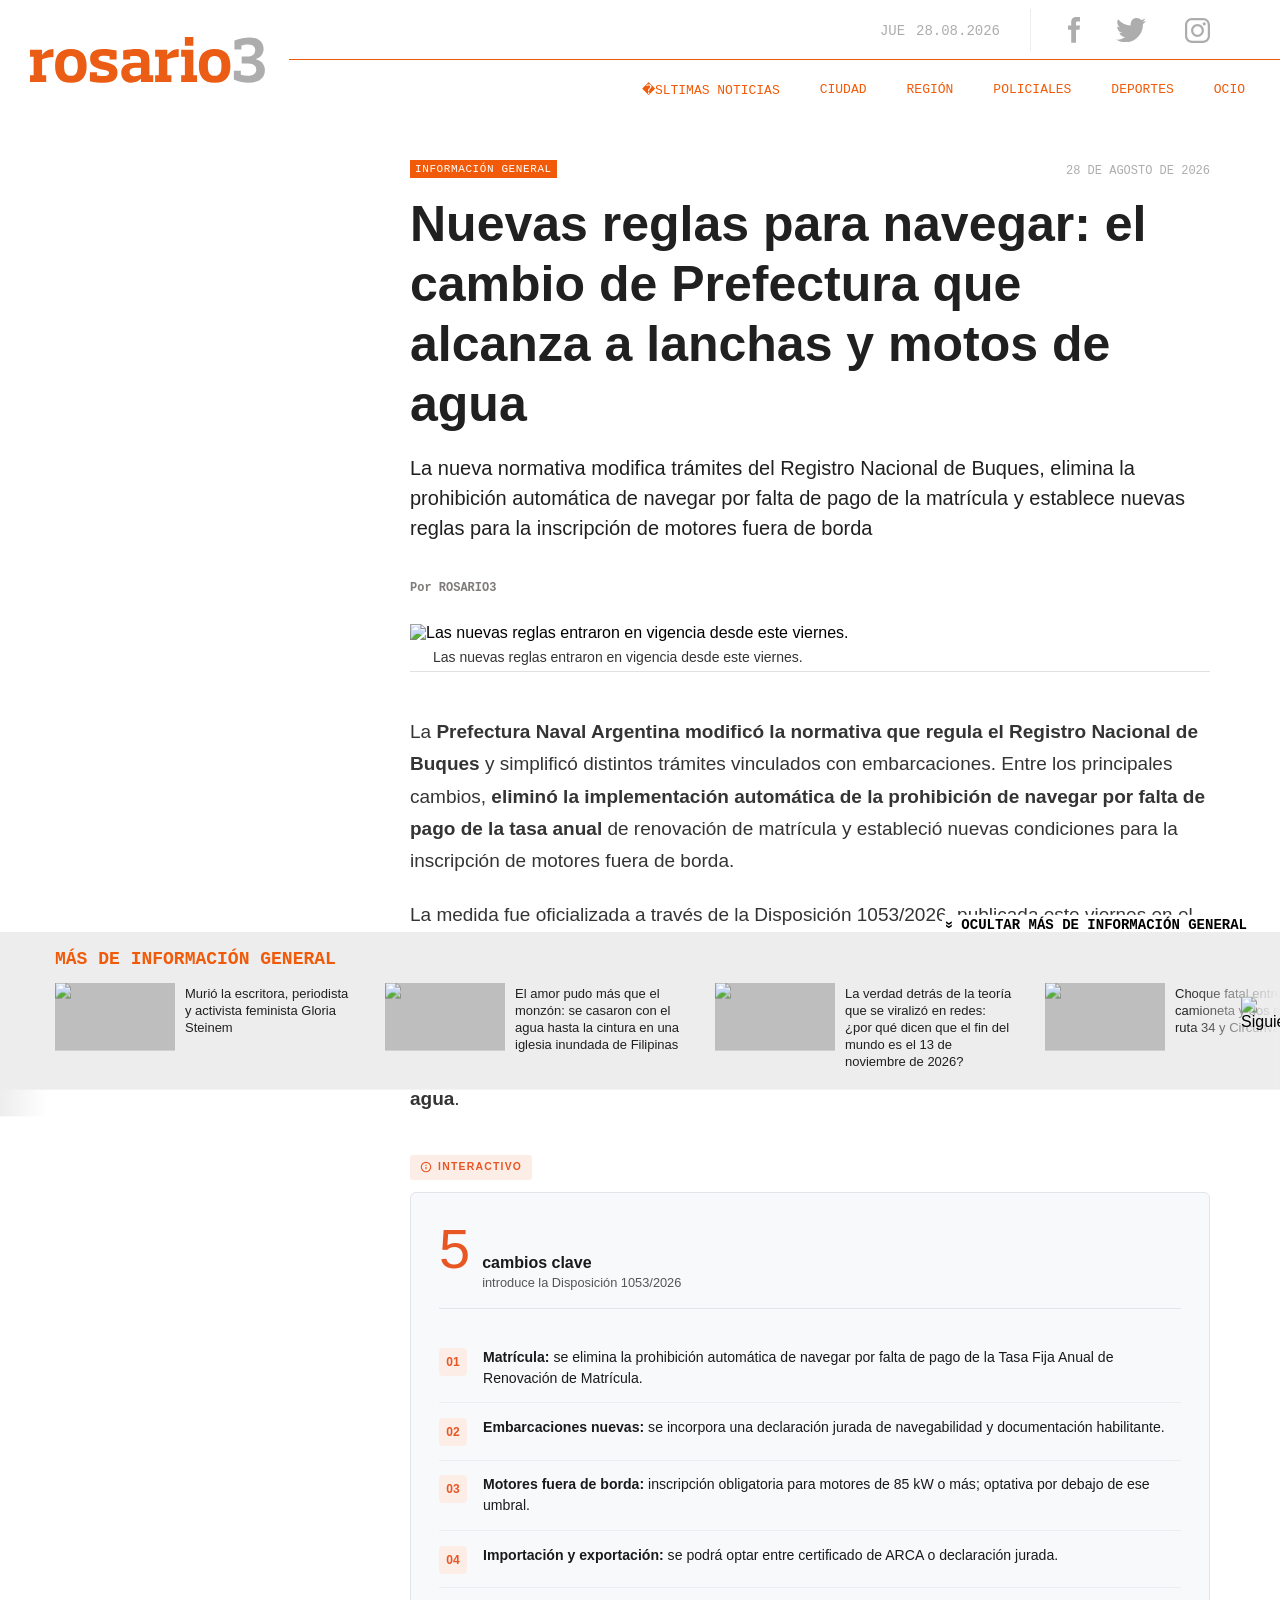
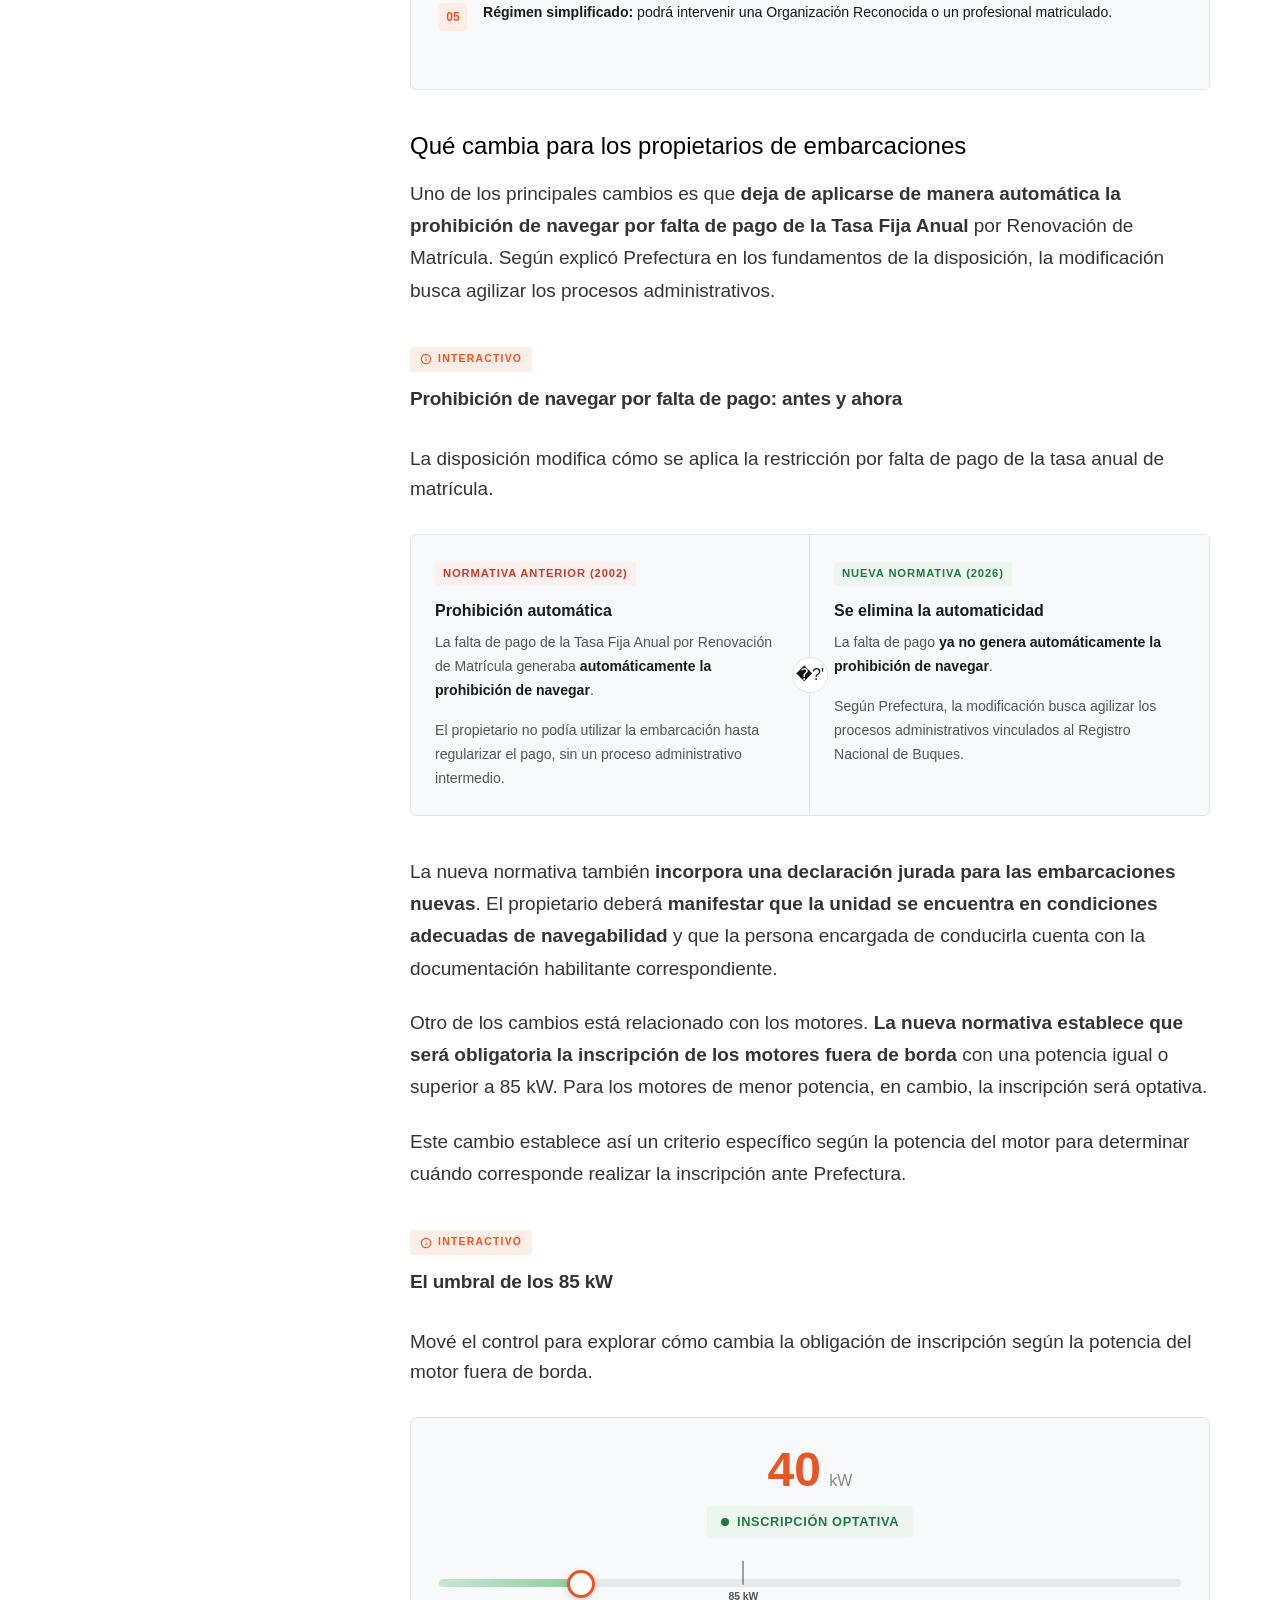
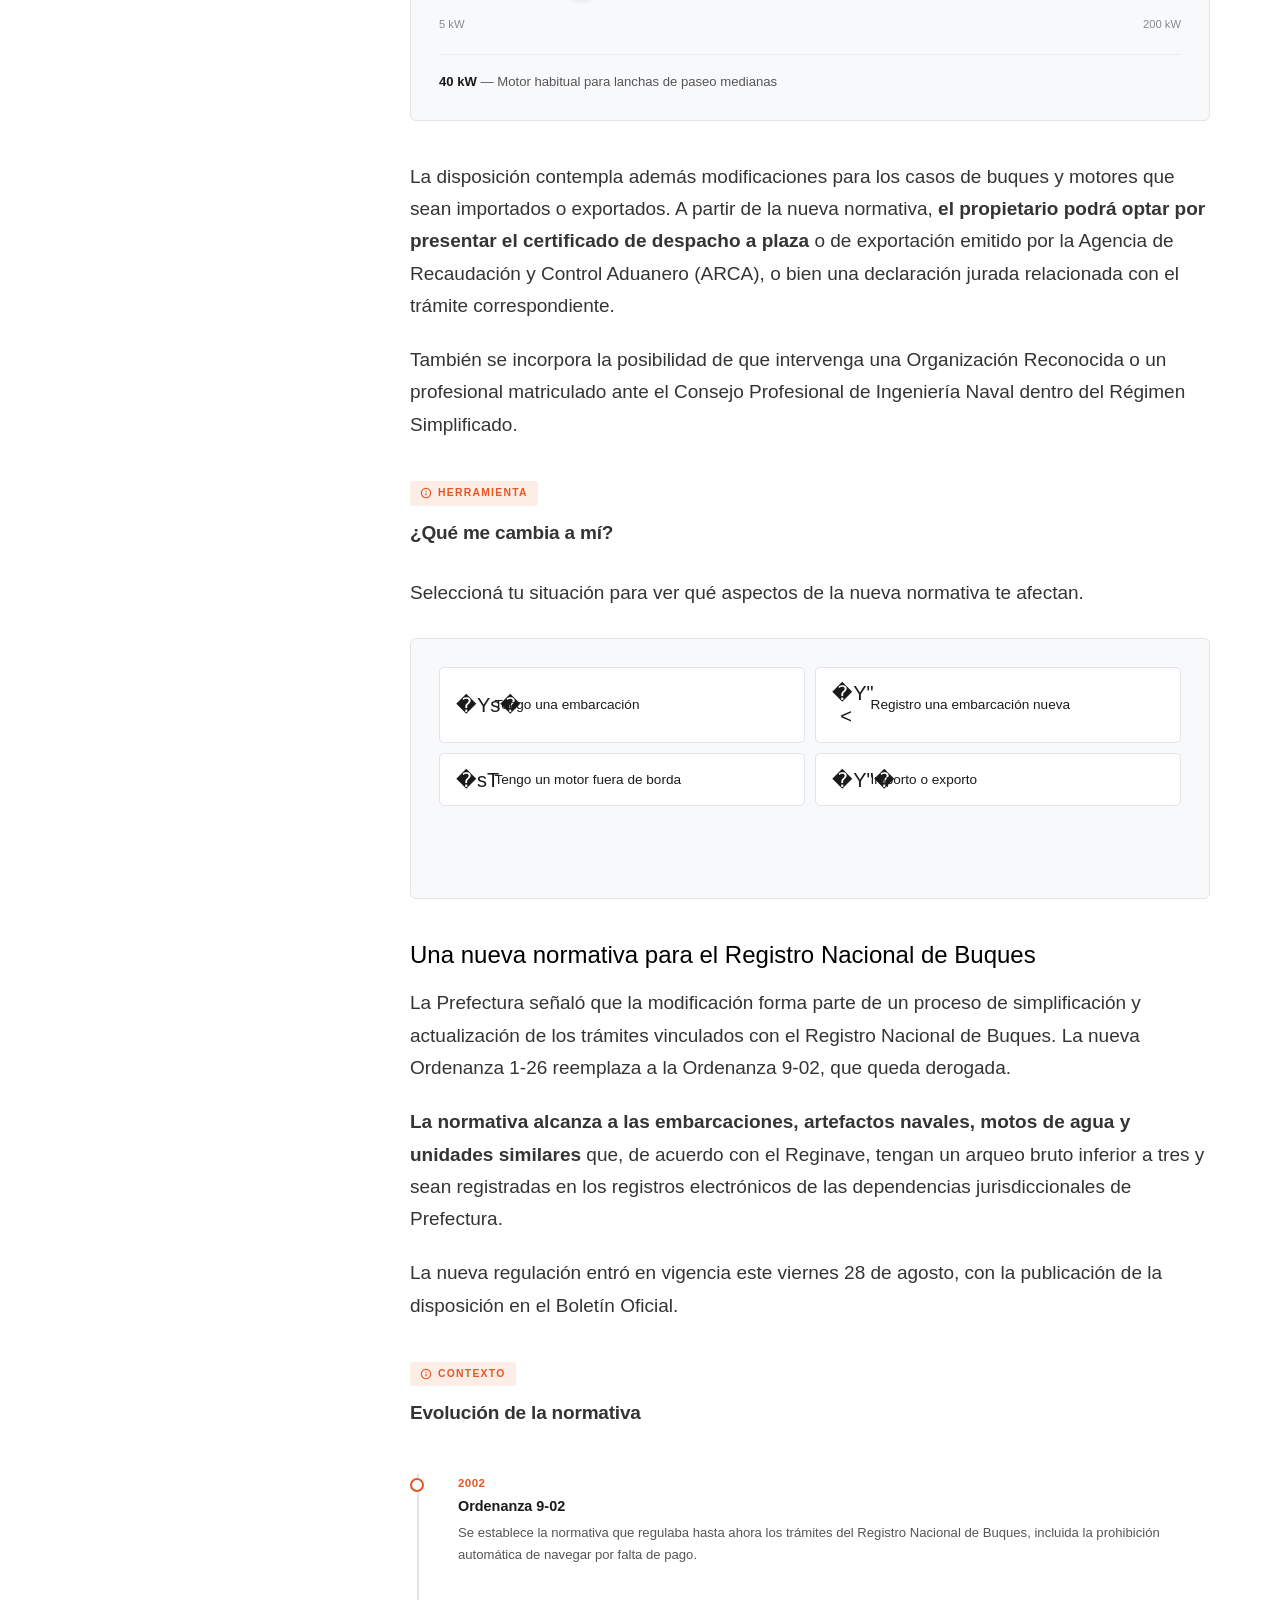
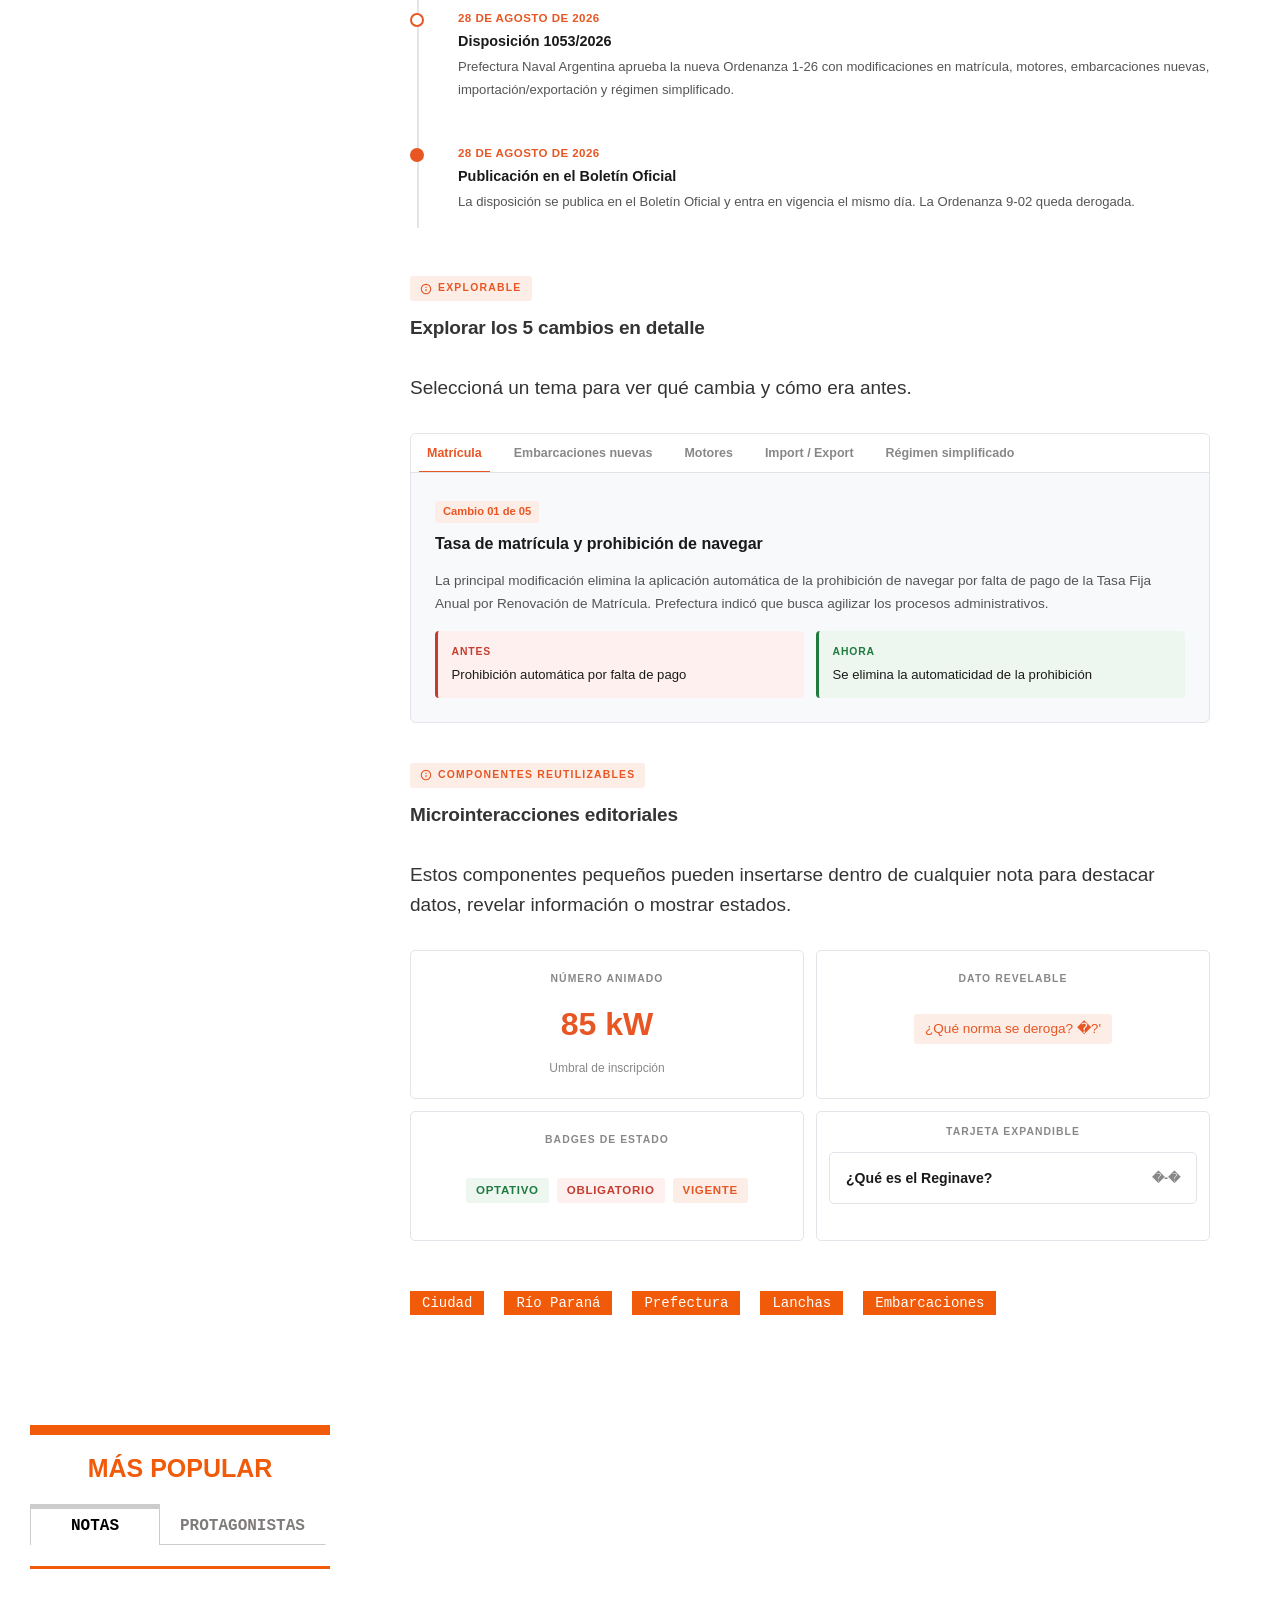
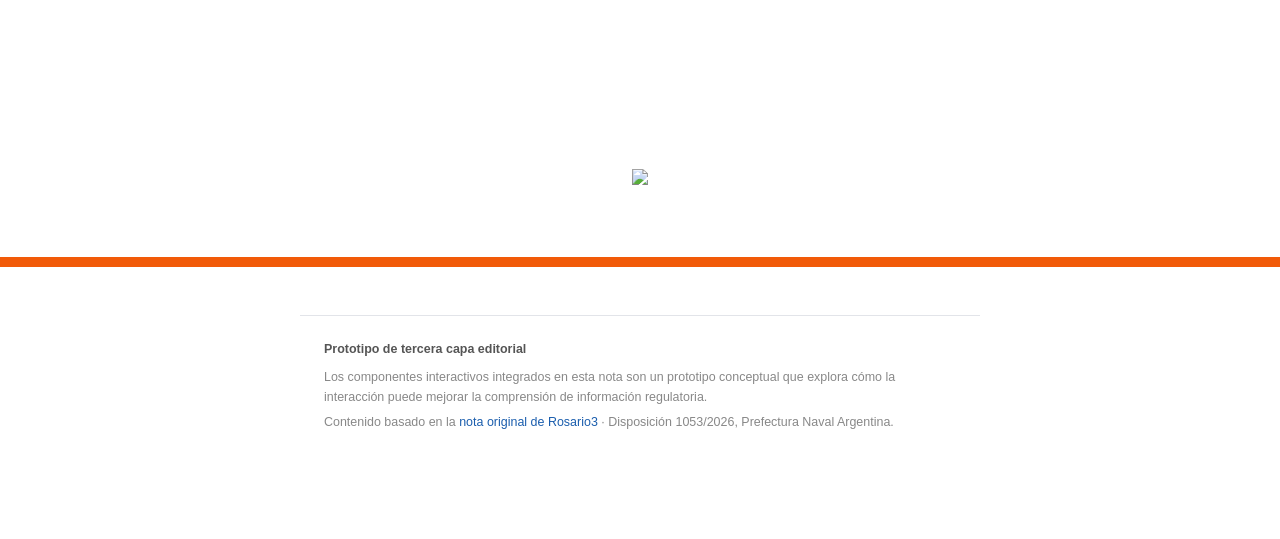
==== commit a62d5345: "fix: corregir encoding UTF-8 de caracteres especiales y acentos en index.html" ====
--- a/index.html
+++ b/index.html
@@ -1,11 +1,11 @@
-﻿<!DOCTYPE html>
+<!DOCTYPE html>
 <html lang="es">
 <head>
 	<meta charset="utf-8">
 	<meta http-equiv="X-UA-Compatible" content="IE=edge">
 	<meta name="viewport" content="width=device-width, initial-scale=1.0">
 	<title>Nuevas reglas para navegar: el cambio de Prefectura que alcanza a lanchas y motos de agua | Rosario3</title>
-	<meta name="description" content="La nueva normativa modifica trÃ¡mites del Registro Nacional de Buques, elimina la prohibiciÃ³n automÃ¡tica de navegar por falta de pago de la matrÃ­cula y establece nuevas reglas para la inscripciÃ³n de motores fuera de borda">
+	<meta name="description" content="La nueva normativa modifica trámites del Registro Nacional de Buques, elimina la prohibición automática de navegar por falta de pago de la matrícula y establece nuevas reglas para la inscripción de motores fuera de borda">
 
 	<!-- Rosario3 base styles -->
 	<link rel="stylesheet" type="text/css" href="./Nuevas reglas para navegar_ el cambio de Prefectura que alcanza a lanchas y motos de agua _ Rosario3_files/nota.min.css">
@@ -34,9 +34,9 @@
 	</style>
 
 	<!-- Structured Data -->
-	<script type="application/ld+json">{"@context":"http://schema.org","@type":"NewsArticle","mainEntityOfPage":{"@type":"WebPage","@id":"https://www.rosario3.com/informaciongeneral/nuevas-reglas-para-navegar-el-cambio-de-prefectura-que-alcanza-a-lanchas-y-motos-de-agua-20260828-0021.html"},"headline":"Nuevas reglas para navegar: el cambio de Prefectura que alcanza a lanchas y motos de agua","image":{"@type":"ImageObject","url":"https://www.rosario3.com/__export/1787923183542/sites/rosario3/img/2025/11/18/lanchas_rio.jpg","height":"700","width":"700"},"datePublished":"2026-08-28T10:41:00-0300","dateModified":"2026-08-28T20:06:05-0300","author":{"@type":"Person","name":"Rosario3"},"publisher":{"@type":"Organization","name":"Rosario3","logo":{"@type":"ImageObject","url":"https://www.rosario3.com/arte/v2/rosario3-schema.png","width":"290","height":"60"}},"articleSection":"InformaciÃ³n General","description":"La nueva normativa modifica trÃ¡mites del Registro Nacional de Buques, elimina la prohibiciÃ³n automÃ¡tica de navegar por falta de pago de la matrÃ­cula y establece nuevas reglas para la inscripciÃ³n de motores fuera de borda"}</script>
+	<script type="application/ld+json">{"@context":"http://schema.org","@type":"NewsArticle","mainEntityOfPage":{"@type":"WebPage","@id":"https://www.rosario3.com/informaciongeneral/nuevas-reglas-para-navegar-el-cambio-de-prefectura-que-alcanza-a-lanchas-y-motos-de-agua-20260828-0021.html"},"headline":"Nuevas reglas para navegar: el cambio de Prefectura que alcanza a lanchas y motos de agua","image":{"@type":"ImageObject","url":"https://www.rosario3.com/__export/1787923183542/sites/rosario3/img/2025/11/18/lanchas_rio.jpg","height":"700","width":"700"},"datePublished":"2026-08-28T10:41:00-0300","dateModified":"2026-08-28T20:06:05-0300","author":{"@type":"Person","name":"Rosario3"},"publisher":{"@type":"Organization","name":"Rosario3","logo":{"@type":"ImageObject","url":"https://www.rosario3.com/arte/v2/rosario3-schema.png","width":"290","height":"60"}},"articleSection":"Información General","description":"La nueva normativa modifica trámites del Registro Nacional de Buques, elimina la prohibición automática de navegar por falta de pago de la matrícula y establece nuevas reglas para la inscripción de motores fuera de borda"}</script>
 </head>
-<body class="page-nota fix Nota-2-columnas" data-keywords="Ciudad, Region, RÃ­o ParanÃ¡, Prefectura, Lanchas, embarcaciones" data-seccion="informaciongeneral">
+<body class="page-nota fix Nota-2-columnas" data-keywords="Ciudad, Region, Río Paraná, Prefectura, Lanchas, embarcaciones" data-seccion="informaciongeneral">
 
 	<!-- Scroll progress bar -->
 	<div class="tc-scroll-progress" aria-hidden="true"></div>
@@ -73,9 +73,9 @@
 				</div>
 				<div class="bottom-part flex-container align-center justify-end">
 					<div class="header-sections flex-container justify-end">
-						<a href="https://www.rosario3.com/seccion/ultimas-noticias/" class="alt-font uppercase" title="Ãšltimas noticias">Ãšltimas noticias</a>
+						<a href="https://www.rosario3.com/seccion/ultimas-noticias/" class="alt-font uppercase" title="�sltimas noticias">�sltimas noticias</a>
 						<a href="https://www.rosario3.com/seccion/ciudad/" class="alt-font uppercase" title="Ciudad">Ciudad</a>
-						<a href="https://www.rosario3.com/seccion/region/" class="alt-font uppercase" title="RegiÃ³n">RegiÃ³n</a>
+						<a href="https://www.rosario3.com/seccion/region/" class="alt-font uppercase" title="Región">Región</a>
 						<a href="https://www.rosario3.com/seccion/policiales/" class="alt-font uppercase" title="Policiales">Policiales</a>
 						<a href="https://www.rosario3.com/seccion/deportes/" class="alt-font uppercase" title="Deportes">Deportes</a>
 						<a href="https://www.rosario3.com/seccion/ocio/" class="alt-font uppercase" title="Ocio">Ocio</a>
@@ -86,7 +86,7 @@
 	</header>
 
 	<!-- ============================================ -->
-	<!-- ARTÃCULO PRINCIPAL -->
+	<!-- ARTÍCULO PRINCIPAL -->
 	<!-- ============================================ -->
 	<main id="article1">
 		<div class="nota-total-container">
@@ -96,12 +96,12 @@
 					<div class="nota-top-part">
 						<div class="nota-main-data">
 							<div class="flex-container align-start justify-between">
-								<h3 class="volanta section"><a href="https://www.rosario3.com/seccion/informacion-general">InformaciÃ³n General</a></h3>
+								<h3 class="volanta section"><a href="https://www.rosario3.com/seccion/informacion-general">Información General</a></h3>
 								<p class="fecha-nota"><time class="alt-font uppercase" datetime="2026-08-28">28 de agosto de 2026</time></p>
 							</div>
 							<h1 class="main-title font-900">Nuevas reglas para navegar: el cambio de Prefectura que alcanza a lanchas y motos de agua</h1>
 
-							<h2 class="bajada font-600"><p>La nueva normativa modifica trÃ¡mites del Registro Nacional de Buques, elimina la prohibiciÃ³n automÃ¡tica de navegar por falta de pago de la matrÃ­cula y establece nuevas reglas para la inscripciÃ³n de motores fuera de borda</p></h2>
+							<h2 class="bajada font-600"><p>La nueva normativa modifica trámites del Registro Nacional de Buques, elimina la prohibición automática de navegar por falta de pago de la matrícula y establece nuevas reglas para la inscripción de motores fuera de borda</p></h2>
 
 							<div class="autor-share-holder flex-container justify-between">
 								<div class="flex-container align-center">
@@ -127,57 +127,57 @@
 						</div>
 
 						<!-- ============================================ -->
-						<!-- CUERPO DEL ARTÃCULO con TERCERA CAPA -->
+						<!-- CUERPO DEL ARTÍCULO con TERCERA CAPA -->
 						<!-- ============================================ -->
 						<div class="article-body-extra-container">
 							<div class="article-body">
 
-								<!-- â”€â”€ PÃRRAFOS INTRODUCTORIOS â”€â”€ -->
-								<p>La <strong>Prefectura Naval Argentina modificÃ³ la normativa que regula el Registro Nacional de Buques</strong> y simplificÃ³ distintos trÃ¡mites vinculados con embarcaciones. Entre los principales cambios, <strong>eliminÃ³ la implementaciÃ³n automÃ¡tica de la prohibiciÃ³n de navegar por falta de pago de la tasa anual</strong> de renovaciÃ³n de matrÃ­cula y estableciÃ³ nuevas condiciones para la inscripciÃ³n de motores fuera de borda.</p>
-
-								<p>La medida fue oficializada a travÃ©s de la DisposiciÃ³n 1053/2026, publicada este viernes en el BoletÃ­n Oficial, que aprobÃ³ una nueva normativa para los trÃ¡mites del Registro Nacional de Buques y dejÃ³ sin efecto la ordenanza que regÃ­a desde 2002.</p>
+								<!-- ==== PÁRRAFOS INTRODUCTORIOS ==== -->
+								<p>La <strong>Prefectura Naval Argentina modificó la normativa que regula el Registro Nacional de Buques</strong> y simplificó distintos trámites vinculados con embarcaciones. Entre los principales cambios, <strong>eliminó la implementación automática de la prohibición de navegar por falta de pago de la tasa anual</strong> de renovación de matrícula y estableció nuevas condiciones para la inscripción de motores fuera de borda.</p>
+
+								<p>La medida fue oficializada a través de la Disposición 1053/2026, publicada este viernes en el Boletín Oficial, que aprobó una nueva normativa para los trámites del Registro Nacional de Buques y dejó sin efecto la ordenanza que regía desde 2002.</p>
 
 								<p><strong>Los cambios alcanzan a distintos tipos de embarcaciones y artefactos navales</strong>, incluidas unidades de menor porte como las que utilizan los <strong>propietarios de lanchas y motos de agua</strong>.</p>
 
 
-								<!-- â•â•â•â•â•â•â•â•â•â•â•â•â•â•â•â•â•â•â•â•â•â•â•â•â•â•â•â•â•â•â•â•â•â•â•â•â•â•â•â•â•â• -->
-								<!-- COMPONENTE: 5 CAMBIOS CLAVE (numeraciÃ³n) -->
-								<!-- â•â•â•â•â•â•â•â•â•â•â•â•â•â•â•â•â•â•â•â•â•â•â•â•â•â•â•â•â•â•â•â•â•â•â•â•â•â•â•â•â•â• -->
+								<!-- �.��.��.��.��.��.��.��.��.��.��.��.��.��.��.��.��.��.��.��.��.��.��.��.��.��.��.��.��.��.��.��.��.��.��.��.��.��.��.��.��.��.� -->
+								<!-- COMPONENTE: 5 CAMBIOS CLAVE (numeración) -->
+								<!-- �.��.��.��.��.��.��.��.��.��.��.��.��.��.��.��.��.��.��.��.��.��.��.��.��.��.��.��.��.��.��.��.��.��.��.��.��.��.��.��.��.��.� -->
 								<div class="tc-component" id="tc-cambios-clave">
-									<div class="tc-label" aria-hidden="true" data-tooltip="Comportamiento: Elementos revelados gradualmente con el scroll. InteracciÃ³n: Agrupa info clave al inicio para una lectura Ã¡gil sin abrumar.">
+									<div class="tc-label" aria-hidden="true" data-tooltip="Comportamiento: Elementos revelados gradualmente con el scroll. Interacción: Agrupa info clave al inicio para una lectura ágil sin abrumar.">
 										<svg viewBox="0 0 16 16"><path d="M8 1a7 7 0 100 14A7 7 0 008 1zm0 12.5a5.5 5.5 0 110-11 5.5 5.5 0 010 11zM7.25 5h1.5v1.5h-1.5V5zm0 3h1.5v3h-1.5V8z"/></svg>
 										Interactivo
 									</div>
 
-									<div class="tc-cambios-overview" role="region" aria-label="Resumen de los 5 cambios clave de la disposiciÃ³n">
+									<div class="tc-cambios-overview" role="region" aria-label="Resumen de los 5 cambios clave de la disposición">
 										<div class="tc-cambios-header">
 											<div class="tc-cambios-numero-grande" aria-hidden="true">5</div>
 											<div class="tc-cambios-header-text">
 												cambios clave
-												<span>introduce la DisposiciÃ³n 1053/2026</span>
+												<span>introduce la Disposición 1053/2026</span>
 											</div>
 										</div>
 
 										<ol class="tc-cambios-lista" role="list">
 											<li class="tc-cambio-item" role="listitem">
 												<span class="tc-cambio-num" aria-hidden="true">01</span>
-												<span class="tc-cambio-texto"><strong>MatrÃ­cula:</strong> se elimina la prohibiciÃ³n automÃ¡tica de navegar por falta de pago de la Tasa Fija Anual de RenovaciÃ³n de MatrÃ­cula.</span>
+												<span class="tc-cambio-texto"><strong>Matrícula:</strong> se elimina la prohibición automática de navegar por falta de pago de la Tasa Fija Anual de Renovación de Matrícula.</span>
 											</li>
 											<li class="tc-cambio-item" role="listitem">
 												<span class="tc-cambio-num" aria-hidden="true">02</span>
-												<span class="tc-cambio-texto"><strong>Embarcaciones nuevas:</strong> se incorpora una declaraciÃ³n jurada de navegabilidad y documentaciÃ³n habilitante.</span>
+												<span class="tc-cambio-texto"><strong>Embarcaciones nuevas:</strong> se incorpora una declaración jurada de navegabilidad y documentación habilitante.</span>
 											</li>
 											<li class="tc-cambio-item" role="listitem">
 												<span class="tc-cambio-num" aria-hidden="true">03</span>
-												<span class="tc-cambio-texto"><strong>Motores fuera de borda:</strong> inscripciÃ³n obligatoria para motores de 85 kW o mÃ¡s; optativa por debajo de ese umbral.</span>
+												<span class="tc-cambio-texto"><strong>Motores fuera de borda:</strong> inscripción obligatoria para motores de 85 kW o más; optativa por debajo de ese umbral.</span>
 											</li>
 											<li class="tc-cambio-item" role="listitem">
 												<span class="tc-cambio-num" aria-hidden="true">04</span>
-												<span class="tc-cambio-texto"><strong>ImportaciÃ³n y exportaciÃ³n:</strong> se podrÃ¡ optar entre certificado de ARCA o declaraciÃ³n jurada.</span>
+												<span class="tc-cambio-texto"><strong>Importación y exportación:</strong> se podrá optar entre certificado de ARCA o declaración jurada.</span>
 											</li>
 											<li class="tc-cambio-item" role="listitem">
 												<span class="tc-cambio-num" aria-hidden="true">05</span>
-												<span class="tc-cambio-texto"><strong>RÃ©gimen simplificado:</strong> podrÃ¡ intervenir una OrganizaciÃ³n Reconocida o un profesional matriculado.</span>
+												<span class="tc-cambio-texto"><strong>Régimen simplificado:</strong> podrá intervenir una Organización Reconocida o un profesional matriculado.</span>
 											</li>
 										</ol>
 									</div>
@@ -185,23 +185,23 @@
 								<!-- FIN: 5 CAMBIOS CLAVE -->
 
 
-								<h2>QuÃ© cambia para los propietarios de embarcaciones</h2>
-
-								<p>Uno de los principales cambios es que <strong>deja de aplicarse de manera automÃ¡tica la prohibiciÃ³n de navegar por falta de pago de la Tasa Fija Anual</strong> por RenovaciÃ³n de MatrÃ­cula. SegÃºn explicÃ³ Prefectura en los fundamentos de la disposiciÃ³n, la modificaciÃ³n busca agilizar los procesos administrativos.</p>
-
-
-								<!-- â•â•â•â•â•â•â•â•â•â•â•â•â•â•â•â•â•â•â•â•â•â•â•â•â•â•â•â•â•â•â•â•â•â•â•â•â•â•â•â•â•â• -->
-								<!-- COMPONENTE: ANTES / DESPUÃ‰S              -->
-								<!-- â•â•â•â•â•â•â•â•â•â•â•â•â•â•â•â•â•â•â•â•â•â•â•â•â•â•â•â•â•â•â•â•â•â•â•â•â•â•â•â•â•â• -->
+								<h2>Qué cambia para los propietarios de embarcaciones</h2>
+
+								<p>Uno de los principales cambios es que <strong>deja de aplicarse de manera automática la prohibición de navegar por falta de pago de la Tasa Fija Anual</strong> por Renovación de Matrícula. Según explicó Prefectura en los fundamentos de la disposición, la modificación busca agilizar los procesos administrativos.</p>
+
+
+								<!-- �.��.��.��.��.��.��.��.��.��.��.��.��.��.��.��.��.��.��.��.��.��.��.��.��.��.��.��.��.��.��.��.��.��.��.��.��.��.��.��.��.��.� -->
+								<!-- COMPONENTE: ANTES / DESPU�?S              -->
+								<!-- �.��.��.��.��.��.��.��.��.��.��.��.��.��.��.��.��.��.��.��.��.��.��.��.��.��.��.��.��.��.��.��.��.��.��.��.��.��.��.��.��.��.� -->
 								<div class="tc-component" id="tc-antes-despues">
-									<div class="tc-label" aria-hidden="true" data-tooltip="Comportamiento: Comparador por pestaÃ±as. InteracciÃ³n: Permite ver la evoluciÃ³n normativa evitando largos bloques de texto comparativo.">
+									<div class="tc-label" aria-hidden="true" data-tooltip="Comportamiento: Comparador por pestañas. Interacción: Permite ver la evolución normativa evitando largos bloques de texto comparativo.">
 										<svg viewBox="0 0 16 16"><path d="M8 1a7 7 0 100 14A7 7 0 008 1zm0 12.5a5.5 5.5 0 110-11 5.5 5.5 0 010 11zM7.25 5h1.5v1.5h-1.5V5zm0 3h1.5v3h-1.5V8z"/></svg>
 										Interactivo
 									</div>
-									<p class="tc-component-title">ProhibiciÃ³n de navegar por falta de pago: antes y ahora</p>
-									<p class="tc-component-desc">La disposiciÃ³n modifica cÃ³mo se aplica la restricciÃ³n por falta de pago de la tasa anual de matrÃ­cula.</p>
-
-									<div class="tc-comparador" role="region" aria-label="Comparador antes y despuÃ©s">
+									<p class="tc-component-title">Prohibición de navegar por falta de pago: antes y ahora</p>
+									<p class="tc-component-desc">La disposición modifica cómo se aplica la restricción por falta de pago de la tasa anual de matrícula.</p>
+
+									<div class="tc-comparador" role="region" aria-label="Comparador antes y después">
 
 										<!-- Tabs (visible solo en mobile) -->
 										<div class="tc-comparador-tabs" role="tablist">
@@ -215,13 +215,13 @@
 												<div class="tc-comparador-estado tc-comparador-estado--antes">
 													Normativa anterior (2002)
 												</div>
-												<h4>ProhibiciÃ³n automÃ¡tica</h4>
-												<p>La falta de pago de la Tasa Fija Anual por RenovaciÃ³n de MatrÃ­cula generaba <span class="tc-comparador-highlight">automÃ¡ticamente la prohibiciÃ³n de navegar</span>.</p>
-												<p>El propietario no podÃ­a utilizar la embarcaciÃ³n hasta regularizar el pago, sin un proceso administrativo intermedio.</p>
+												<h4>Prohibición automática</h4>
+												<p>La falta de pago de la Tasa Fija Anual por Renovación de Matrícula generaba <span class="tc-comparador-highlight">automáticamente la prohibición de navegar</span>.</p>
+												<p>El propietario no podía utilizar la embarcación hasta regularizar el pago, sin un proceso administrativo intermedio.</p>
 											</div>
 
 											<!-- Divisor central (desktop) -->
-											<div class="tc-comparador-divider" aria-hidden="true">â†’</div>
+											<div class="tc-comparador-divider" aria-hidden="true">�?'</div>
 
 											<!-- Panel AHORA -->
 											<div class="tc-comparador-panel tc-comparador-panel--ahora" id="tc-panel-ahora" role="tabpanel" aria-labelledby="tc-tab-ahora" aria-hidden="true">
@@ -229,32 +229,32 @@
 													Nueva normativa (2026)
 												</div>
 												<h4>Se elimina la automaticidad</h4>
-												<p>La falta de pago <span class="tc-comparador-highlight">ya no genera automÃ¡ticamente la prohibiciÃ³n de navegar</span>.</p>
-												<p>SegÃºn Prefectura, la modificaciÃ³n busca agilizar los procesos administrativos vinculados al Registro Nacional de Buques.</p>
-											</div>
-										</div>
-									</div>
-								</div>
-								<!-- FIN: ANTES / DESPUÃ‰S -->
-
-
-								<p>La nueva normativa tambiÃ©n <strong>incorpora una declaraciÃ³n jurada para las embarcaciones nuevas</strong>. El propietario deberÃ¡ <strong>manifestar que la unidad se encuentra en condiciones adecuadas de navegabilidad</strong> y que la persona encargada de conducirla cuenta con la documentaciÃ³n habilitante correspondiente.</p>
-
-								<p>Otro de los cambios estÃ¡ relacionado con los motores. <strong>La nueva normativa establece que serÃ¡ obligatoria la inscripciÃ³n de los motores fuera de borda</strong> con una potencia igual o superior a 85 kW. Para los motores de menor potencia, en cambio, la inscripciÃ³n serÃ¡ optativa.</p>
-
-								<p>Este cambio establece asÃ­ un criterio especÃ­fico segÃºn la potencia del motor para determinar cuÃ¡ndo corresponde realizar la inscripciÃ³n ante Prefectura.</p>
-
-
-								<!-- â•â•â•â•â•â•â•â•â•â•â•â•â•â•â•â•â•â•â•â•â•â•â•â•â•â•â•â•â•â•â•â•â•â•â•â•â•â•â•â•â•â• -->
+												<p>La falta de pago <span class="tc-comparador-highlight">ya no genera automáticamente la prohibición de navegar</span>.</p>
+												<p>Según Prefectura, la modificación busca agilizar los procesos administrativos vinculados al Registro Nacional de Buques.</p>
+											</div>
+										</div>
+									</div>
+								</div>
+								<!-- FIN: ANTES / DESPU�?S -->
+
+
+								<p>La nueva normativa también <strong>incorpora una declaración jurada para las embarcaciones nuevas</strong>. El propietario deberá <strong>manifestar que la unidad se encuentra en condiciones adecuadas de navegabilidad</strong> y que la persona encargada de conducirla cuenta con la documentación habilitante correspondiente.</p>
+
+								<p>Otro de los cambios está relacionado con los motores. <strong>La nueva normativa establece que será obligatoria la inscripción de los motores fuera de borda</strong> con una potencia igual o superior a 85 kW. Para los motores de menor potencia, en cambio, la inscripción será optativa.</p>
+
+								<p>Este cambio establece así un criterio específico según la potencia del motor para determinar cuándo corresponde realizar la inscripción ante Prefectura.</p>
+
+
+								<!-- �.��.��.��.��.��.��.��.��.��.��.��.��.��.��.��.��.��.��.��.��.��.��.��.��.��.��.��.��.��.��.��.��.��.��.��.��.��.��.��.��.��.� -->
 								<!-- COMPONENTE: SLIDER DE POTENCIA 85 kW     -->
-								<!-- â•â•â•â•â•â•â•â•â•â•â•â•â•â•â•â•â•â•â•â•â•â•â•â•â•â•â•â•â•â•â•â•â•â•â•â•â•â•â•â•â•â• -->
+								<!-- �.��.��.��.��.��.��.��.��.��.��.��.��.��.��.��.��.��.��.��.��.��.��.��.��.��.��.��.��.��.��.��.��.��.��.��.��.��.��.��.��.��.� -->
 								<div class="tc-component" id="tc-slider-85kw">
-									<div class="tc-label" aria-hidden="true" data-tooltip="Comportamiento: Control deslizante con feedback dinÃ¡mico. InteracciÃ³n: Permite al usuario personalizar la nota introduciendo sus propios datos.">
+									<div class="tc-label" aria-hidden="true" data-tooltip="Comportamiento: Control deslizante con feedback dinámico. Interacción: Permite al usuario personalizar la nota introduciendo sus propios datos.">
 										<svg viewBox="0 0 16 16"><path d="M8 1a7 7 0 100 14A7 7 0 008 1zm0 12.5a5.5 5.5 0 110-11 5.5 5.5 0 010 11zM7.25 5h1.5v1.5h-1.5V5zm0 3h1.5v3h-1.5V8z"/></svg>
 										Interactivo
 									</div>
 									<p class="tc-component-title">El umbral de los 85 kW</p>
-									<p class="tc-component-desc">MovÃ© el control para explorar cÃ³mo cambia la obligaciÃ³n de inscripciÃ³n segÃºn la potencia del motor fuera de borda.</p>
+									<p class="tc-component-desc">Mové el control para explorar cómo cambia la obligación de inscripción según la potencia del motor fuera de borda.</p>
 
 									<div class="tc-slider-container" role="region" aria-label="Slider de potencia de motor">
 
@@ -265,7 +265,7 @@
 											<div>
 												<div class="tc-slider-estado tc-slider-estado--optativo" id="tc-slider-estado">
 													<span class="tc-slider-estado-dot"></span>
-													<span id="tc-slider-estado-texto">InscripciÃ³n optativa</span>
+													<span id="tc-slider-estado-texto">Inscripción optativa</span>
 												</div>
 											</div>
 										</div>
@@ -292,7 +292,7 @@
 												aria-valuemin="5"
 												aria-valuemax="200"
 												aria-valuenow="40"
-												aria-valuetext="40 kilowatts, inscripciÃ³n optativa">
+												aria-valuetext="40 kilowatts, inscripción optativa">
 										</div>
 
 										<div class="tc-slider-range-labels" aria-hidden="true">
@@ -302,167 +302,167 @@
 
 										<!-- Equivalencia contextual -->
 										<div class="tc-slider-equiv" id="tc-slider-equiv" aria-live="polite">
-											<strong>40 kW</strong> â€” Motor habitual para lanchas de paseo medianas
+											<strong>40 kW</strong> �?" Motor habitual para lanchas de paseo medianas
 										</div>
 									</div>
 								</div>
 								<!-- FIN: SLIDER 85 kW -->
 
 
-								<p>La disposiciÃ³n contempla ademÃ¡s modificaciones para los casos de buques y motores que sean importados o exportados. A partir de la nueva normativa, <strong>el propietario podrÃ¡ optar por presentar el certificado de despacho a plaza</strong> o de exportaciÃ³n emitido por la Agencia de RecaudaciÃ³n y Control Aduanero (ARCA), o bien una declaraciÃ³n jurada relacionada con el trÃ¡mite correspondiente.</p>
-
-								<p>TambiÃ©n se incorpora la posibilidad de que intervenga una OrganizaciÃ³n Reconocida o un profesional matriculado ante el Consejo Profesional de IngenierÃ­a Naval dentro del RÃ©gimen Simplificado.</p>
-
-
-								<!-- â•â•â•â•â•â•â•â•â•â•â•â•â•â•â•â•â•â•â•â•â•â•â•â•â•â•â•â•â•â•â•â•â•â•â•â•â•â•â•â•â•â• -->
-								<!-- COMPONENTE: Â¿QUÃ‰ ME CAMBIA?             -->
-								<!-- â•â•â•â•â•â•â•â•â•â•â•â•â•â•â•â•â•â•â•â•â•â•â•â•â•â•â•â•â•â•â•â•â•â•â•â•â•â•â•â•â•â• -->
+								<p>La disposición contempla además modificaciones para los casos de buques y motores que sean importados o exportados. A partir de la nueva normativa, <strong>el propietario podrá optar por presentar el certificado de despacho a plaza</strong> o de exportación emitido por la Agencia de Recaudación y Control Aduanero (ARCA), o bien una declaración jurada relacionada con el trámite correspondiente.</p>
+
+								<p>También se incorpora la posibilidad de que intervenga una Organización Reconocida o un profesional matriculado ante el Consejo Profesional de Ingeniería Naval dentro del Régimen Simplificado.</p>
+
+
+								<!-- �.��.��.��.��.��.��.��.��.��.��.��.��.��.��.��.��.��.��.��.��.��.��.��.��.��.��.��.��.��.��.��.��.��.��.��.��.��.��.��.��.��.� -->
+								<!-- COMPONENTE: ¿QU�? ME CAMBIA?             -->
+								<!-- �.��.��.��.��.��.��.��.��.��.��.��.��.��.��.��.��.��.��.��.��.��.��.��.��.��.��.��.��.��.��.��.��.��.��.��.��.��.��.��.��.��.� -->
 								<div class="tc-component" id="tc-que-me-cambia">
-									<div class="tc-label" aria-hidden="true" data-tooltip="Comportamiento: Sistema de acordiÃ³n o selector de escenarios. InteracciÃ³n: El usuario filtra la info buscando directamente 'quÃ© le toca'.">
+									<div class="tc-label" aria-hidden="true" data-tooltip="Comportamiento: Sistema de acordión o selector de escenarios. Interacción: El usuario filtra la info buscando directamente 'qué le toca'.">
 										<svg viewBox="0 0 16 16"><path d="M8 1a7 7 0 100 14A7 7 0 008 1zm0 12.5a5.5 5.5 0 110-11 5.5 5.5 0 010 11zM7.25 5h1.5v1.5h-1.5V5zm0 3h1.5v3h-1.5V8z"/></svg>
 										Herramienta
 									</div>
-									<p class="tc-component-title">Â¿QuÃ© me cambia a mÃ­?</p>
-									<p class="tc-component-desc">SeleccionÃ¡ tu situaciÃ³n para ver quÃ© aspectos de la nueva normativa te afectan.</p>
-
-									<div class="tc-tool" role="region" aria-label="Herramienta Â¿QuÃ© me cambia?">
+									<p class="tc-component-title">¿Qué me cambia a mí?</p>
+									<p class="tc-component-desc">Seleccioná tu situación para ver qué aspectos de la nueva normativa te afectan.</p>
+
+									<div class="tc-tool" role="region" aria-label="Herramienta ¿Qué me cambia?">
 
 										<div class="tc-tool-opciones">
 											<button class="tc-tool-btn" data-target="tc-res-embarcacion" aria-pressed="false" type="button">
-												<span class="tc-tool-btn-icon" aria-hidden="true">ðŸš¤</span>
-												<span>Tengo una embarcaciÃ³n</span>
+												<span class="tc-tool-btn-icon" aria-hidden="true">�Ys�</span>
+												<span>Tengo una embarcación</span>
 											</button>
 											<button class="tc-tool-btn" data-target="tc-res-nueva" aria-pressed="false" type="button">
-												<span class="tc-tool-btn-icon" aria-hidden="true">ðŸ“‹</span>
-												<span>Registro una embarcaciÃ³n nueva</span>
+												<span class="tc-tool-btn-icon" aria-hidden="true">�Y"<</span>
+												<span>Registro una embarcación nueva</span>
 											</button>
 											<button class="tc-tool-btn" data-target="tc-res-motor" aria-pressed="false" type="button">
-												<span class="tc-tool-btn-icon" aria-hidden="true">âš™ï¸</span>
+												<span class="tc-tool-btn-icon" aria-hidden="true">�sT️</span>
 												<span>Tengo un motor fuera de borda</span>
 											</button>
 											<button class="tc-tool-btn" data-target="tc-res-importo" aria-pressed="false" type="button">
-												<span class="tc-tool-btn-icon" aria-hidden="true">ðŸ“¦</span>
+												<span class="tc-tool-btn-icon" aria-hidden="true">�Y"�</span>
 												<span>Importo o exporto</span>
 											</button>
 										</div>
 
-										<!-- Resultado: Tengo embarcaciÃ³n -->
+										<!-- Resultado: Tengo embarcación -->
 										<div class="tc-tool-resultado" id="tc-res-embarcacion">
 											<div class="tc-tool-resultado-inner">
-												<p class="tc-tool-resultado-titulo">Si ya tenÃ©s una embarcaciÃ³n registrada</p>
-												<p class="tc-tool-resultado-texto">El cambio mÃ¡s relevante es que <strong>ya no se aplica automÃ¡ticamente la prohibiciÃ³n de navegar por falta de pago</strong> de la Tasa Fija Anual por RenovaciÃ³n de MatrÃ­cula. Hasta ahora, la falta de pago generaba la restricciÃ³n de manera directa. La nueva normativa modifica ese mecanismo.</p>
-												<p class="tc-tool-fuente">Fuente: DisposiciÃ³n 1053/2026, Prefectura Naval Argentina.</p>
-											</div>
-										</div>
-
-										<!-- Resultado: EmbarcaciÃ³n nueva -->
+												<p class="tc-tool-resultado-titulo">Si ya tenés una embarcación registrada</p>
+												<p class="tc-tool-resultado-texto">El cambio más relevante es que <strong>ya no se aplica automáticamente la prohibición de navegar por falta de pago</strong> de la Tasa Fija Anual por Renovación de Matrícula. Hasta ahora, la falta de pago generaba la restricción de manera directa. La nueva normativa modifica ese mecanismo.</p>
+												<p class="tc-tool-fuente">Fuente: Disposición 1053/2026, Prefectura Naval Argentina.</p>
+											</div>
+										</div>
+
+										<!-- Resultado: Embarcación nueva -->
 										<div class="tc-tool-resultado" id="tc-res-nueva">
 											<div class="tc-tool-resultado-inner">
-												<p class="tc-tool-resultado-titulo">Si vas a registrar una embarcaciÃ³n nueva</p>
-												<p class="tc-tool-resultado-texto">La nueva normativa incorpora una <strong>declaraciÃ³n jurada</strong>: deberÃ¡s manifestar que la embarcaciÃ³n se encuentra en <strong>condiciones adecuadas de navegabilidad</strong> y que la persona que la conduce cuenta con la documentaciÃ³n habilitante correspondiente.</p>
-												<p class="tc-tool-fuente">Fuente: DisposiciÃ³n 1053/2026, Prefectura Naval Argentina.</p>
+												<p class="tc-tool-resultado-titulo">Si vas a registrar una embarcación nueva</p>
+												<p class="tc-tool-resultado-texto">La nueva normativa incorpora una <strong>declaración jurada</strong>: deberás manifestar que la embarcación se encuentra en <strong>condiciones adecuadas de navegabilidad</strong> y que la persona que la conduce cuenta con la documentación habilitante correspondiente.</p>
+												<p class="tc-tool-fuente">Fuente: Disposición 1053/2026, Prefectura Naval Argentina.</p>
 											</div>
 										</div>
 
 										<!-- Resultado: Motor fuera de borda -->
 										<div class="tc-tool-resultado" id="tc-res-motor">
 											<div class="tc-tool-resultado-inner">
-												<p class="tc-tool-resultado-titulo">Si tenÃ©s un motor fuera de borda</p>
-												<p class="tc-tool-resultado-texto">La inscripciÃ³n del motor depende ahora de su potencia: si tiene <strong>85 kW o mÃ¡s, la inscripciÃ³n es obligatoria</strong>. Si tiene menos de 85 kW, <strong>la inscripciÃ³n es optativa</strong>. Este criterio no existÃ­a en la normativa anterior.</p>
-												<p class="tc-tool-fuente">Fuente: DisposiciÃ³n 1053/2026, Prefectura Naval Argentina.</p>
+												<p class="tc-tool-resultado-titulo">Si tenés un motor fuera de borda</p>
+												<p class="tc-tool-resultado-texto">La inscripción del motor depende ahora de su potencia: si tiene <strong>85 kW o más, la inscripción es obligatoria</strong>. Si tiene menos de 85 kW, <strong>la inscripción es optativa</strong>. Este criterio no existía en la normativa anterior.</p>
+												<p class="tc-tool-fuente">Fuente: Disposición 1053/2026, Prefectura Naval Argentina.</p>
 											</div>
 										</div>
 
 										<!-- Resultado: Importo o exporto -->
 										<div class="tc-tool-resultado" id="tc-res-importo">
 											<div class="tc-tool-resultado-inner">
-												<p class="tc-tool-resultado-titulo">Si importÃ¡s o exportÃ¡s un buque o motor</p>
-												<p class="tc-tool-resultado-texto">Ahora podÃ©s optar entre presentar el <strong>certificado de despacho a plaza o de exportaciÃ³n emitido por ARCA</strong>, o bien una <strong>declaraciÃ³n jurada</strong> vinculada al trÃ¡mite. La nueva normativa da una alternativa documental que antes no existÃ­a.</p>
-												<p class="tc-tool-fuente">Fuente: DisposiciÃ³n 1053/2026, Prefectura Naval Argentina.</p>
-											</div>
-										</div>
-									</div>
-								</div>
-								<!-- FIN: Â¿QUÃ‰ ME CAMBIA? -->
+												<p class="tc-tool-resultado-titulo">Si importás o exportás un buque o motor</p>
+												<p class="tc-tool-resultado-texto">Ahora podés optar entre presentar el <strong>certificado de despacho a plaza o de exportación emitido por ARCA</strong>, o bien una <strong>declaración jurada</strong> vinculada al trámite. La nueva normativa da una alternativa documental que antes no existía.</p>
+												<p class="tc-tool-fuente">Fuente: Disposición 1053/2026, Prefectura Naval Argentina.</p>
+											</div>
+										</div>
+									</div>
+								</div>
+								<!-- FIN: ¿QU�? ME CAMBIA? -->
 
 
 								<h2>Una nueva normativa para el Registro Nacional de Buques</h2>
 
-								<p>La Prefectura seÃ±alÃ³ que la modificaciÃ³n forma parte de un proceso de simplificaciÃ³n y actualizaciÃ³n de los trÃ¡mites vinculados con el Registro Nacional de Buques. La nueva Ordenanza 1-26 reemplaza a la Ordenanza 9-02, que queda derogada.</p>
-
-								<p><strong>La normativa alcanza a las embarcaciones, artefactos navales, motos de agua y unidades similares</strong> que, de acuerdo con el Reginave, tengan un arqueo bruto inferior a tres y sean registradas en los registros electrÃ³nicos de las dependencias jurisdiccionales de Prefectura.</p>
-
-								<p>La nueva regulaciÃ³n entrÃ³ en vigencia este viernes 28 de agosto, con la publicaciÃ³n de la disposiciÃ³n en el BoletÃ­n Oficial.</p>
-
-
-								<!-- â•â•â•â•â•â•â•â•â•â•â•â•â•â•â•â•â•â•â•â•â•â•â•â•â•â•â•â•â•â•â•â•â•â•â•â•â•â•â•â•â•â• -->
+								<p>La Prefectura señaló que la modificación forma parte de un proceso de simplificación y actualización de los trámites vinculados con el Registro Nacional de Buques. La nueva Ordenanza 1-26 reemplaza a la Ordenanza 9-02, que queda derogada.</p>
+
+								<p><strong>La normativa alcanza a las embarcaciones, artefactos navales, motos de agua y unidades similares</strong> que, de acuerdo con el Reginave, tengan un arqueo bruto inferior a tres y sean registradas en los registros electrónicos de las dependencias jurisdiccionales de Prefectura.</p>
+
+								<p>La nueva regulación entró en vigencia este viernes 28 de agosto, con la publicación de la disposición en el Boletín Oficial.</p>
+
+
+								<!-- �.��.��.��.��.��.��.��.��.��.��.��.��.��.��.��.��.��.��.��.��.��.��.��.��.��.��.��.��.��.��.��.��.��.��.��.��.��.��.��.��.��.� -->
 								<!-- COMPONENTE: TIMELINE                     -->
-								<!-- â•â•â•â•â•â•â•â•â•â•â•â•â•â•â•â•â•â•â•â•â•â•â•â•â•â•â•â•â•â•â•â•â•â•â•â•â•â•â•â•â•â• -->
+								<!-- �.��.��.��.��.��.��.��.��.��.��.��.��.��.��.��.��.��.��.��.��.��.��.��.��.��.��.��.��.��.��.��.��.��.��.��.��.��.��.��.��.��.� -->
 								<div class="tc-component" id="tc-timeline">
-									<div class="tc-label" aria-hidden="true" data-tooltip="Comportamiento: LÃ­nea de tiempo cronolÃ³gica que aparece gradualmente al hacer scroll. InteracciÃ³n: Da contexto histÃ³rico sin sobrecargar el flujo.">
+									<div class="tc-label" aria-hidden="true" data-tooltip="Comportamiento: Línea de tiempo cronológica que aparece gradualmente al hacer scroll. Interacción: Da contexto histórico sin sobrecargar el flujo.">
 										<svg viewBox="0 0 16 16"><path d="M8 1a7 7 0 100 14A7 7 0 008 1zm0 12.5a5.5 5.5 0 110-11 5.5 5.5 0 010 11zM7.25 5h1.5v1.5h-1.5V5zm0 3h1.5v3h-1.5V8z"/></svg>
 										Contexto
 									</div>
-									<p class="tc-component-title">EvoluciÃ³n de la normativa</p>
-
-									<div class="tc-timeline" role="list" aria-label="LÃ­nea de tiempo normativa">
+									<p class="tc-component-title">Evolución de la normativa</p>
+
+									<div class="tc-timeline" role="list" aria-label="Línea de tiempo normativa">
 										<div class="tc-timeline-item" role="listitem">
 											<div class="tc-timeline-dot" aria-hidden="true"></div>
 											<div class="tc-timeline-fecha">2002</div>
 											<div class="tc-timeline-titulo">Ordenanza 9-02</div>
-											<p class="tc-timeline-desc">Se establece la normativa que regulaba hasta ahora los trÃ¡mites del Registro Nacional de Buques, incluida la prohibiciÃ³n automÃ¡tica de navegar por falta de pago.</p>
+											<p class="tc-timeline-desc">Se establece la normativa que regulaba hasta ahora los trámites del Registro Nacional de Buques, incluida la prohibición automática de navegar por falta de pago.</p>
 										</div>
 										<div class="tc-timeline-item" role="listitem">
 											<div class="tc-timeline-dot" aria-hidden="true"></div>
 											<div class="tc-timeline-fecha">28 de agosto de 2026</div>
-											<div class="tc-timeline-titulo">DisposiciÃ³n 1053/2026</div>
-											<p class="tc-timeline-desc">Prefectura Naval Argentina aprueba la nueva Ordenanza 1-26 con modificaciones en matrÃ­cula, motores, embarcaciones nuevas, importaciÃ³n/exportaciÃ³n y rÃ©gimen simplificado.</p>
+											<div class="tc-timeline-titulo">Disposición 1053/2026</div>
+											<p class="tc-timeline-desc">Prefectura Naval Argentina aprueba la nueva Ordenanza 1-26 con modificaciones en matrícula, motores, embarcaciones nuevas, importación/exportación y régimen simplificado.</p>
 										</div>
 										<div class="tc-timeline-item" role="listitem">
 											<div class="tc-timeline-dot" aria-hidden="true"></div>
 											<div class="tc-timeline-fecha">28 de agosto de 2026</div>
-											<div class="tc-timeline-titulo">PublicaciÃ³n en el BoletÃ­n Oficial</div>
-											<p class="tc-timeline-desc">La disposiciÃ³n se publica en el BoletÃ­n Oficial y entra en vigencia el mismo dÃ­a. La Ordenanza 9-02 queda derogada.</p>
+											<div class="tc-timeline-titulo">Publicación en el Boletín Oficial</div>
+											<p class="tc-timeline-desc">La disposición se publica en el Boletín Oficial y entra en vigencia el mismo día. La Ordenanza 9-02 queda derogada.</p>
 										</div>
 									</div>
 								</div>
 								<!-- FIN: TIMELINE -->
 
 
-								<!-- â•â•â•â•â•â•â•â•â•â•â•â•â•â•â•â•â•â•â•â•â•â•â•â•â•â•â•â•â•â•â•â•â•â•â•â•â•â•â•â•â•â• -->
+								<!-- �.��.��.��.��.��.��.��.��.��.��.��.��.��.��.��.��.��.��.��.��.��.��.��.��.��.��.��.��.��.��.��.��.��.��.��.��.��.��.��.��.��.� -->
 								<!-- COMPONENTE: EXPLORADOR DE CAMBIOS        -->
-								<!-- â•â•â•â•â•â•â•â•â•â•â•â•â•â•â•â•â•â•â•â•â•â•â•â•â•â•â•â•â•â•â•â•â•â•â•â•â•â•â•â•â•â• -->
+								<!-- �.��.��.��.��.��.��.��.��.��.��.��.��.��.��.��.��.��.��.��.��.��.��.��.��.��.��.��.��.��.��.��.��.��.��.��.��.��.��.��.��.��.� -->
 								<div class="tc-component" id="tc-explorador">
-									<div class="tc-label" aria-hidden="true" data-tooltip="Comportamiento: Contenido oculto tras pestaÃ±as. InteracciÃ³n: Fragmenta informaciÃ³n tÃ©cnica permitiendo que el usuario explore segÃºn su interÃ©s.">
+									<div class="tc-label" aria-hidden="true" data-tooltip="Comportamiento: Contenido oculto tras pestañas. Interacción: Fragmenta información técnica permitiendo que el usuario explore según su interés.">
 										<svg viewBox="0 0 16 16"><path d="M8 1a7 7 0 100 14A7 7 0 008 1zm0 12.5a5.5 5.5 0 110-11 5.5 5.5 0 010 11zM7.25 5h1.5v1.5h-1.5V5zm0 3h1.5v3h-1.5V8z"/></svg>
 										Explorable
 									</div>
 									<p class="tc-component-title">Explorar los 5 cambios en detalle</p>
-									<p class="tc-component-desc">SeleccionÃ¡ un tema para ver quÃ© cambia y cÃ³mo era antes.</p>
+									<p class="tc-component-desc">Seleccioná un tema para ver qué cambia y cómo era antes.</p>
 
 									<div class="tc-explorer" role="region" aria-label="Explorador de cambios">
 
 										<div class="tc-explorer-tabs" role="tablist" aria-label="Temas de cambio">
-											<button class="tc-explorer-tab" role="tab" aria-selected="true" aria-controls="tc-exp-matricula" id="tc-exptab-matricula">MatrÃ­cula</button>
+											<button class="tc-explorer-tab" role="tab" aria-selected="true" aria-controls="tc-exp-matricula" id="tc-exptab-matricula">Matrícula</button>
 											<button class="tc-explorer-tab" role="tab" aria-selected="false" aria-controls="tc-exp-nuevas" id="tc-exptab-nuevas">Embarcaciones nuevas</button>
 											<button class="tc-explorer-tab" role="tab" aria-selected="false" aria-controls="tc-exp-motores" id="tc-exptab-motores">Motores</button>
 											<button class="tc-explorer-tab" role="tab" aria-selected="false" aria-controls="tc-exp-import" id="tc-exptab-import">Import / Export</button>
-											<button class="tc-explorer-tab" role="tab" aria-selected="false" aria-controls="tc-exp-regimen" id="tc-exptab-regimen">RÃ©gimen simplificado</button>
-										</div>
-
-										<!-- Panel: MatrÃ­cula -->
+											<button class="tc-explorer-tab" role="tab" aria-selected="false" aria-controls="tc-exp-regimen" id="tc-exptab-regimen">Régimen simplificado</button>
+										</div>
+
+										<!-- Panel: Matrícula -->
 										<div class="tc-explorer-panel" id="tc-exp-matricula" role="tabpanel" aria-labelledby="tc-exptab-matricula" aria-hidden="false">
 											<div class="tc-explorer-panel-num">Cambio 01 de 05</div>
-											<h4>Tasa de matrÃ­cula y prohibiciÃ³n de navegar</h4>
-											<p>La principal modificaciÃ³n elimina la aplicaciÃ³n automÃ¡tica de la prohibiciÃ³n de navegar por falta de pago de la Tasa Fija Anual por RenovaciÃ³n de MatrÃ­cula. Prefectura indicÃ³ que busca agilizar los procesos administrativos.</p>
+											<h4>Tasa de matrícula y prohibición de navegar</h4>
+											<p>La principal modificación elimina la aplicación automática de la prohibición de navegar por falta de pago de la Tasa Fija Anual por Renovación de Matrícula. Prefectura indicó que busca agilizar los procesos administrativos.</p>
 											<div class="tc-explorer-mini-comparador">
 												<div class="tc-explorer-mini-card tc-explorer-mini-card--antes">
 													<div class="tc-explorer-mini-card-label">Antes</div>
-													ProhibiciÃ³n automÃ¡tica por falta de pago
+													Prohibición automática por falta de pago
 												</div>
 												<div class="tc-explorer-mini-card tc-explorer-mini-card--ahora">
 													<div class="tc-explorer-mini-card-label">Ahora</div>
-													Se elimina la automaticidad de la prohibiciÃ³n
+													Se elimina la automaticidad de la prohibición
 												</div>
 											</div>
 										</div>
@@ -470,16 +470,16 @@
 										<!-- Panel: Embarcaciones nuevas -->
 										<div class="tc-explorer-panel" id="tc-exp-nuevas" role="tabpanel" aria-labelledby="tc-exptab-nuevas" aria-hidden="true">
 											<div class="tc-explorer-panel-num">Cambio 02 de 05</div>
-											<h4>DeclaraciÃ³n jurada para embarcaciones nuevas</h4>
-											<p>Se incorpora una declaraciÃ³n jurada obligatoria para registrar embarcaciones nuevas. El propietario debe declarar que la unidad estÃ¡ en condiciones de navegabilidad y que el conductor tiene la documentaciÃ³n habilitante.</p>
+											<h4>Declaración jurada para embarcaciones nuevas</h4>
+											<p>Se incorpora una declaración jurada obligatoria para registrar embarcaciones nuevas. El propietario debe declarar que la unidad está en condiciones de navegabilidad y que el conductor tiene la documentación habilitante.</p>
 											<div class="tc-explorer-mini-comparador">
 												<div class="tc-explorer-mini-card tc-explorer-mini-card--antes">
 													<div class="tc-explorer-mini-card-label">Antes</div>
-													No se requerÃ­a declaraciÃ³n jurada especÃ­fica
+													No se requería declaración jurada específica
 												</div>
 												<div class="tc-explorer-mini-card tc-explorer-mini-card--ahora">
 													<div class="tc-explorer-mini-card-label">Ahora</div>
-													DDJJ de navegabilidad y documentaciÃ³n habilitante
+													DDJJ de navegabilidad y documentación habilitante
 												</div>
 											</div>
 										</div>
@@ -487,16 +487,16 @@
 										<!-- Panel: Motores -->
 										<div class="tc-explorer-panel" id="tc-exp-motores" role="tabpanel" aria-labelledby="tc-exptab-motores" aria-hidden="true">
 											<div class="tc-explorer-panel-num">Cambio 03 de 05</div>
-											<h4>InscripciÃ³n de motores fuera de borda</h4>
-											<p>Se establece un umbral de potencia de 85 kW como criterio para determinar la obligatoriedad de inscripciÃ³n de motores fuera de borda. Por encima, la inscripciÃ³n es obligatoria; por debajo, es optativa.</p>
+											<h4>Inscripción de motores fuera de borda</h4>
+											<p>Se establece un umbral de potencia de 85 kW como criterio para determinar la obligatoriedad de inscripción de motores fuera de borda. Por encima, la inscripción es obligatoria; por debajo, es optativa.</p>
 											<div class="tc-explorer-mini-comparador">
 												<div class="tc-explorer-mini-card tc-explorer-mini-card--antes">
 													<div class="tc-explorer-mini-card-label">Antes</div>
-													Sin criterio de potencia especÃ­fico
+													Sin criterio de potencia específico
 												</div>
 												<div class="tc-explorer-mini-card tc-explorer-mini-card--ahora">
 													<div class="tc-explorer-mini-card-label">Ahora</div>
-													â‰¥ 85 kW obligatoria Â· < 85 kW optativa
+													�?� 85 kW obligatoria · < 85 kW optativa
 												</div>
 											</div>
 										</div>
@@ -505,32 +505,32 @@
 										<div class="tc-explorer-panel" id="tc-exp-import" role="tabpanel" aria-labelledby="tc-exptab-import" aria-hidden="true">
 											<div class="tc-explorer-panel-num">Cambio 04 de 05</div>
 											<h4>Buques y motores importados o exportados</h4>
-											<p>Se incorpora la alternativa de presentar una declaraciÃ³n jurada en reemplazo del certificado de despacho a plaza o de exportaciÃ³n emitido por la Agencia de RecaudaciÃ³n y Control Aduanero (ARCA).</p>
+											<p>Se incorpora la alternativa de presentar una declaración jurada en reemplazo del certificado de despacho a plaza o de exportación emitido por la Agencia de Recaudación y Control Aduanero (ARCA).</p>
 											<div class="tc-explorer-mini-comparador">
 												<div class="tc-explorer-mini-card tc-explorer-mini-card--antes">
 													<div class="tc-explorer-mini-card-label">Antes</div>
-													Certificado de ARCA como Ãºnico documento
+													Certificado de ARCA como único documento
 												</div>
 												<div class="tc-explorer-mini-card tc-explorer-mini-card--ahora">
 													<div class="tc-explorer-mini-card-label">Ahora</div>
-													Certificado de ARCA o declaraciÃ³n jurada
-												</div>
-											</div>
-										</div>
-
-										<!-- Panel: RÃ©gimen simplificado -->
+													Certificado de ARCA o declaración jurada
+												</div>
+											</div>
+										</div>
+
+										<!-- Panel: Régimen simplificado -->
 										<div class="tc-explorer-panel" id="tc-exp-regimen" role="tabpanel" aria-labelledby="tc-exptab-regimen" aria-hidden="true">
 											<div class="tc-explorer-panel-num">Cambio 05 de 05</div>
-											<h4>RÃ©gimen simplificado: nuevos actores</h4>
-											<p>Se habilita la intervenciÃ³n de una OrganizaciÃ³n Reconocida o un profesional matriculado ante el Consejo Profesional de IngenierÃ­a Naval dentro del RÃ©gimen Simplificado.</p>
+											<h4>Régimen simplificado: nuevos actores</h4>
+											<p>Se habilita la intervención de una Organización Reconocida o un profesional matriculado ante el Consejo Profesional de Ingeniería Naval dentro del Régimen Simplificado.</p>
 											<div class="tc-explorer-mini-comparador">
 												<div class="tc-explorer-mini-card tc-explorer-mini-card--antes">
 													<div class="tc-explorer-mini-card-label">Antes</div>
-													IntervenciÃ³n limitada a Prefectura
+													Intervención limitada a Prefectura
 												</div>
 												<div class="tc-explorer-mini-card tc-explorer-mini-card--ahora">
 													<div class="tc-explorer-mini-card-label">Ahora</div>
-													OrganizaciÃ³n Reconocida o profesional matriculado
+													Organización Reconocida o profesional matriculado
 												</div>
 											</div>
 										</div>
@@ -539,24 +539,24 @@
 								<!-- FIN: EXPLORADOR -->
 
 
-								<!-- â•â•â•â•â•â•â•â•â•â•â•â•â•â•â•â•â•â•â•â•â•â•â•â•â•â•â•â•â•â•â•â•â•â•â•â•â•â•â•â•â•â• -->
+								<!-- �.��.��.��.��.��.��.��.��.��.��.��.��.��.��.��.��.��.��.��.��.��.��.��.��.��.��.��.��.��.��.��.��.��.��.��.��.��.��.��.��.��.� -->
 								<!-- COMPONENTE: MICROINTERACCIONES           -->
-								<!-- â•â•â•â•â•â•â•â•â•â•â•â•â•â•â•â•â•â•â•â•â•â•â•â•â•â•â•â•â•â•â•â•â•â•â•â•â•â•â•â•â•â• -->
+								<!-- �.��.��.��.��.��.��.��.��.��.��.��.��.��.��.��.��.��.��.��.��.��.��.��.��.��.��.��.��.��.��.��.��.��.��.��.��.��.��.��.��.��.� -->
 								<div class="tc-component" id="tc-microinteracciones">
-									<div class="tc-label" aria-hidden="true" data-tooltip="Comportamiento: Elementos atÃ³micos dentro del texto. InteracciÃ³n: Aportan dinamismo y contexto rÃ¡pido sin romper la inercia de lectura.">
+									<div class="tc-label" aria-hidden="true" data-tooltip="Comportamiento: Elementos atómicos dentro del texto. Interacción: Aportan dinamismo y contexto rápido sin romper la inercia de lectura.">
 										<svg viewBox="0 0 16 16"><path d="M8 1a7 7 0 100 14A7 7 0 008 1zm0 12.5a5.5 5.5 0 110-11 5.5 5.5 0 010 11zM7.25 5h1.5v1.5h-1.5V5zm0 3h1.5v3h-1.5V8z"/></svg>
 										Componentes reutilizables
 									</div>
 									<p class="tc-component-title">Microinteracciones editoriales</p>
-									<p class="tc-component-desc">Estos componentes pequeÃ±os pueden insertarse dentro de cualquier nota para destacar datos, revelar informaciÃ³n o mostrar estados.</p>
+									<p class="tc-component-desc">Estos componentes pequeños pueden insertarse dentro de cualquier nota para destacar datos, revelar información o mostrar estados.</p>
 
 									<div class="tc-micro-grid">
-										<!-- NÃºmero animado -->
+										<!-- Número animado -->
 										<div class="tc-micro-card">
-											<div class="tc-micro-card-label">NÃºmero animado</div>
+											<div class="tc-micro-card-label">Número animado</div>
 											<div class="tc-micro-card-content">
 												<span class="tc-numero-animado" data-target="85" data-suffix=" kW" style="font-size: 2rem;">0 kW</span>
-												<span style="font-size: 0.75rem; color: var(--tc-text-muted);">Umbral de inscripciÃ³n</span>
+												<span style="font-size: 0.75rem; color: var(--tc-text-muted);">Umbral de inscripción</span>
 											</div>
 										</div>
 
@@ -565,7 +565,7 @@
 											<div class="tc-micro-card-label">Dato revelable</div>
 											<div class="tc-micro-card-content">
 												<span class="tc-dato-revelable" role="button" tabindex="0" aria-label="Revelar dato">
-													<span class="tc-dato-revelable-prompt">Â¿QuÃ© norma se deroga? â†’</span>
+													<span class="tc-dato-revelable-prompt">¿Qué norma se deroga? �?'</span>
 													<span class="tc-dato-revelable-contenido">La Ordenanza 9-02 (vigente desde 2002)</span>
 												</span>
 											</div>
@@ -586,11 +586,11 @@
 											<div class="tc-micro-card-label" style="padding: 0 0.5rem;">Tarjeta expandible</div>
 											<details class="tc-card-expandible">
 												<summary class="tc-card-expandible-header">
-													Â¿QuÃ© es el Reginave?
-													<span class="tc-card-expandible-icon" aria-hidden="true">â–¼</span>
+													¿Qué es el Reginave?
+													<span class="tc-card-expandible-icon" aria-hidden="true">�-�</span>
 												</summary>
 												<div class="tc-card-expandible-body">
-													El Reginave es el RÃ©gimen de la NavegaciÃ³n MarÃ­tima, Fluvial y Lacustre de la RepÃºblica Argentina. Establece las normas tÃ©cnicas y de seguridad para la navegaciÃ³n.
+													El Reginave es el Régimen de la Navegación Marítima, Fluvial y Lacustre de la República Argentina. Establece las normas técnicas y de seguridad para la navegación.
 												</div>
 											</details>
 										</div>
@@ -599,10 +599,10 @@
 								<!-- FIN: MICROINTERACCIONES -->
 
 
-								<!-- Tags del artÃ­culo -->
+								<!-- Tags del artículo -->
 								<div class="article-tags flex-container">
 									<h3><a href="https://www.rosario3.com/tags/Ciudad" class="single-tag alt-font">Ciudad</a></h3>
-									<h3><a href="https://www.rosario3.com/tags/Rio-Parana" class="single-tag alt-font">RÃ­o ParanÃ¡</a></h3>
+									<h3><a href="https://www.rosario3.com/tags/Rio-Parana" class="single-tag alt-font">Río Paraná</a></h3>
 									<h3><a href="https://www.rosario3.com/tags/Prefectura" class="single-tag alt-font">Prefectura</a></h3>
 									<h3><a href="https://www.rosario3.com/tags/Lanchas" class="single-tag alt-font">Lanchas</a></h3>
 									<h3><a href="https://www.rosario3.com/tags/embarcaciones" class="single-tag alt-font">Embarcaciones</a></h3>
@@ -616,14 +616,14 @@
 			</div><!-- .left-content -->
 					<div class="right-content">
 						<div class="banner-box">
-									<amp-ad width=300 height=600 type="doubleclick" data-slot="/1008059/R3_D_News_Vertical_01" data-multi-size="300x600,300x250" data-multi-size-validation="false" json='{"targeting":{"tags": "Ciudad, Region, RÃ­o ParanÃ¡, Prefectura, Lanchas, embarcaciones", "seccion": "informaciongeneral", "categoria": "escucharnotafacebook"}}'></amp-ad>
+									<amp-ad width=300 height=600 type="doubleclick" data-slot="/1008059/R3_D_News_Vertical_01" data-multi-size="300x600,300x250" data-multi-size-validation="false" json='{"targeting":{"tags": "Ciudad, Region, Río Paraná, Prefectura, Lanchas, embarcaciones", "seccion": "informaciongeneral", "categoria": "escucharnotafacebook"}}'></amp-ad>
 								</div>
 							<div class="left-column">
 							<div class="banner-box">
-										<amp-ad width=300 height=250 type="doubleclick" data-slot="/1008059/R3_D_News_Box_01" data-multi-size="300x250" data-multi-size-validation="false" json='{"targeting":{"tags": "Ciudad, Region, RÃ­o ParanÃ¡, Prefectura, Lanchas, embarcaciones", "seccion": "informaciongeneral", "categoria": "escucharnotafacebook"}}'></amp-ad>
+										<amp-ad width=300 height=250 type="doubleclick" data-slot="/1008059/R3_D_News_Box_01" data-multi-size="300x250" data-multi-size-validation="false" json='{"targeting":{"tags": "Ciudad, Region, Río Paraná, Prefectura, Lanchas, embarcaciones", "seccion": "informaciongeneral", "categoria": "escucharnotafacebook"}}'></amp-ad>
 									</div>
 								<div class="ranking">
-	<p class="rnk-title mod-title font-700 uppercase">MÃ¡s popular</p>
+	<p class="rnk-title mod-title font-700 uppercase">Más popular</p>
 	<div class="rnk-tabs flex-container">
 		<div id="rnk-notas-tab" class="active rnk-toggle-notas alt-font font-700 uppercase">Notas</div>
 		<div id="rnk-protagonistas-tab" class="alt-font rnk-toggle-protagonistas font-700 uppercase">Protagonistas</div>
@@ -737,7 +737,7 @@
 				</div>
 			</div>
 	</div><div class="banner-box">
-										<amp-ad width=300 height=250 type="doubleclick" data-slot="/1008059/R3_D_News_Box_02" data-multi-size="300x250" data-multi-size-validation="false" json='{"targeting":{"tags": "Ciudad, Region, RÃ­o ParanÃ¡, Prefectura, Lanchas, embarcaciones", "seccion": "informaciongeneral", "categoria": "escucharnotafacebook"}}'></amp-ad>
+										<amp-ad width=300 height=250 type="doubleclick" data-slot="/1008059/R3_D_News_Box_02" data-multi-size="300x250" data-multi-size-validation="false" json='{"targeting":{"tags": "Ciudad, Region, Río Paraná, Prefectura, Lanchas, embarcaciones", "seccion": "informaciongeneral", "categoria": "escucharnotafacebook"}}'></amp-ad>
 									</div>
 								</div>
 					</div>
@@ -762,18 +762,18 @@
 		</div><!-- .nota-total-container -->
 	</main>
 	<div id="mas-de-seccion" class="hiding">
-	<div class="hide-mas alt-font uppercase font-700"><span class="alt-font font-700">Â»</span> <span id="hide-text" class="alt-font font-700">Ocultar</span> mÃ¡s de InformaciÃ³n General</div>
-	<p class="mod-title alt-font font-700 uppercase">MÃ¡s de <span class="alt-font font-700">InformaciÃ³n General</span></p>
+	<div class="hide-mas alt-font uppercase font-700"><span class="alt-font font-700">»</span> <span id="hide-text" class="alt-font font-700">Ocultar</span> más de Información General</div>
+	<p class="mod-title alt-font font-700 uppercase">Más de <span class="alt-font font-700">Información General</span></p>
 	<div class="swiper-container" data-fotogaleria="" data-fotogaleriathumbnails="no" data-fotogaleriafullscreen="no"> 
 		<div class="swiper-wrapper">
 			<div class="swiper-slide">
 						<div class="entry-box small-entry-box ">
 							<article class="flex-container align-start">					
 								<figure>
-									<img src="/__export/1788438262559/sites/rosario3/img/2026/09/03/gloria_steinem_version1788438262098.jpg_1406616959.jpg" width='120' height='68' itemprop="image" alt='MuriÃ³ la escritora y periodista Gloria Steinem (Instagram/@gloriasteinem)' />
-										</figure>
-								<div class="entry-data">
-									<h2 class="title font-600">MuriÃ³ la escritora, periodista y activista feminista Gloria Steinem</h2>
+									<img src="/__export/1788438262559/sites/rosario3/img/2026/09/03/gloria_steinem_version1788438262098.jpg_1406616959.jpg" width='120' height='68' itemprop="image" alt='Murió la escritora y periodista Gloria Steinem (Instagram/@gloriasteinem)' />
+										</figure>
+								<div class="entry-data">
+									<h2 class="title font-600">Murió la escritora, periodista y activista feminista Gloria Steinem</h2>
 								</div>
 								<a href="/informaciongeneral/murio-la-escritora-periodista-y-activista-feminista-gloria-steinem-20260903-0015.html" title="" class="cover-link"></a>
 							</article>
@@ -783,10 +783,10 @@
 						<div class="entry-box small-entry-box ">
 							<article class="flex-container align-start">					
 								<figure>
-									<img src="/__export/1788369008030/sites/rosario3/img/2026/09/02/casamiento.png_364630330.png" width='120' height='68' itemprop="image" alt='La parroquia les pidiÃ³ que pospusieran la boda por la crecida, pero dijeron que no.' />
-										</figure>
-								<div class="entry-data">
-									<h2 class="title font-600">El amor pudo mÃ¡s que el monzÃ³n: se casaron con el agua hasta la cintura en una iglesia inundada de Filipinas</h2>
+									<img src="/__export/1788369008030/sites/rosario3/img/2026/09/02/casamiento.png_364630330.png" width='120' height='68' itemprop="image" alt='La parroquia les pidió que pospusieran la boda por la crecida, pero dijeron que no.' />
+										</figure>
+								<div class="entry-data">
+									<h2 class="title font-600">El amor pudo más que el monzón: se casaron con el agua hasta la cintura en una iglesia inundada de Filipinas</h2>
 								</div>
 								<a href="/informaciongeneral/el-amor-pudo-mas-que-el-monzon-se-casaron-con-el-agua-hasta-la-cintura-en-una-iglesia-inundada-de-filipinas-20260902-0041.html" title="" class="cover-link"></a>
 							</article>
@@ -796,10 +796,10 @@
 						<div class="entry-box small-entry-box ">
 							<article class="flex-container align-start">					
 								<figure>
-									<img src="/__export/1787937065889/sites/rosario3/img/2026/08/28/fin.png_364630330.png" width='120' height='68' itemprop="image" alt='El origen de la alerta se encuentra en un artÃ­culo acadÃ©mico publicado hace 66 aÃ±os.' />
-										</figure>
-								<div class="entry-data">
-									<h2 class="title font-600">La verdad detrÃ¡s de la teorÃ­a que se viralizÃ³ en redes: Â¿por quÃ© dicen que el fin del mundo es el 13 de noviembre de 2026?</h2>
+									<img src="/__export/1787937065889/sites/rosario3/img/2026/08/28/fin.png_364630330.png" width='120' height='68' itemprop="image" alt='El origen de la alerta se encuentra en un artículo académico publicado hace 66 años.' />
+										</figure>
+								<div class="entry-data">
+									<h2 class="title font-600">La verdad detrás de la teoría que se viralizó en redes: ¿por qué dicen que el fin del mundo es el 13 de noviembre de 2026?</h2>
 								</div>
 								<a href="/informaciongeneral/la-verdad-detras-de-la-teoria-que-se-viralizo-en-redes-por-que-dicen-que-el-fin-del-mundo-es-el-13-de-noviembre-de-2026-20260828-0057.html" title="" class="cover-link"></a>
 							</article>
@@ -809,10 +809,10 @@
 						<div class="entry-box small-entry-box ">
 							<article class="flex-container align-start">					
 								<figure>
-									<img src="/__export/1788433295318/sites/rosario3/img/2026/09/03/choquefatal.jpg_506833089.jpg" width='120' height='68' itemprop="image" alt='La camioneta que llevÃ³ por delante a dos motos.' />
-										</figure>
-								<div class="entry-data">
-									<h2 class="title font-600">Choque fatal entre una camioneta y dos motos en ruta 34 y CircunvalaciÃ³n</h2>
+									<img src="/__export/1788433295318/sites/rosario3/img/2026/09/03/choquefatal.jpg_506833089.jpg" width='120' height='68' itemprop="image" alt='La camioneta que llevó por delante a dos motos.' />
+										</figure>
+								<div class="entry-data">
+									<h2 class="title font-600">Choque fatal entre una camioneta y dos motos en ruta 34 y Circunvalación</h2>
 								</div>
 								<a href="/informaciongeneral/choque-fatal-entre-una-camioneta-y-dos-motos-en-ruta-34-y-circunvalacion-20260903-0009.html" title="" class="cover-link"></a>
 							</article>
@@ -822,10 +822,10 @@
 						<div class="entry-box small-entry-box ">
 							<article class="flex-container align-start">					
 								<figure>
-									<img src="/__export/1788436466514/sites/rosario3/img/2026/09/03/siniestro.jpg_506833088.jpg" width='120' height='68' itemprop="image" alt='El trÃ¡nsito se encuentra asistido y aconsejan evitar la zona para aquellos que quieren ingresar a Rosario.' />
-										</figure>
-								<div class="entry-data">
-									<h2 class="title font-600">Choque mÃºltiple en la ruta 18: dos camiones y dos autos colisionaron a la altura de La Carolina</h2>
+									<img src="/__export/1788436466514/sites/rosario3/img/2026/09/03/siniestro.jpg_506833088.jpg" width='120' height='68' itemprop="image" alt='El tránsito se encuentra asistido y aconsejan evitar la zona para aquellos que quieren ingresar a Rosario.' />
+										</figure>
+								<div class="entry-data">
+									<h2 class="title font-600">Choque múltiple en la ruta 18: dos camiones y dos autos colisionaron a la altura de La Carolina</h2>
 								</div>
 								<a href="/informaciongeneral/choque-multiple-en-la-ruta-18-dos-camiones-y-dos-autos-colisionaron-a-la-altura-de-la-carolina-20260903-0008.html" title="" class="cover-link"></a>
 							</article>
@@ -835,10 +835,10 @@
 						<div class="entry-box small-entry-box ">
 							<article class="flex-container align-start">					
 								<figure>
-									<img src="/__export/1788388784388/sites/rosario3/img/2026/09/02/lluvia.jpg_2048263359.jpg" width='120' height='68' itemprop="image" alt='El jueves a la maÃ±ana podrÃ­an registrarse lluvias y tormentas fuertes (Rosario3).' />
-										</figure>
-								<div class="entry-data">
-									<h2 class="title font-600">El clima en Rosario: jueves con alerta por tormentas fuertes, luego rÃ¡fagas de viento y descenso de temperatura</h2>
+									<img src="/__export/1788388784388/sites/rosario3/img/2026/09/02/lluvia.jpg_2048263359.jpg" width='120' height='68' itemprop="image" alt='El jueves a la mañana podrían registrarse lluvias y tormentas fuertes (Rosario3).' />
+										</figure>
+								<div class="entry-data">
+									<h2 class="title font-600">El clima en Rosario: jueves con alerta por tormentas fuertes, luego ráfagas de viento y descenso de temperatura</h2>
 								</div>
 								<a href="/informaciongeneral/jueves-con-alerta-por-tormentas-fuertes-en-rosario-luego-rafagas-y-descenso-de-temperatura-20260902-0083.html" title="" class="cover-link"></a>
 							</article>
@@ -848,10 +848,10 @@
 						<div class="entry-box small-entry-box ">
 							<article class="flex-container align-start">					
 								<figure>
-									<img src="/__export/1788382718086/sites/rosario3/img/2026/09/02/petrxleo.jpg_561143831.jpg" width='120' height='68' itemprop="image" alt='Abogados ambientalistas y excombatientes presentaron una demanda para frenar la exploraciÃ³n petrolera en Malvinas.' />
-										</figure>
-								<div class="entry-data">
-									<h2 class="title font-600">Abogados ambientalistas y excombatientes presentaron una demanda para frenar la exploraciÃ³n petrolera en Malvinas</h2>
+									<img src="/__export/1788382718086/sites/rosario3/img/2026/09/02/petrxleo.jpg_561143831.jpg" width='120' height='68' itemprop="image" alt='Abogados ambientalistas y excombatientes presentaron una demanda para frenar la exploración petrolera en Malvinas.' />
+										</figure>
+								<div class="entry-data">
+									<h2 class="title font-600">Abogados ambientalistas y excombatientes presentaron una demanda para frenar la exploración petrolera en Malvinas</h2>
 								</div>
 								<a href="/informaciongeneral/abogados-ambientalistas-y-excombatientes-presentaron-una-demanda-para-frenar-la-exploracion-petrolera-en-malvinas-20260902-0073.html" title="" class="cover-link"></a>
 							</article>
@@ -861,10 +861,10 @@
 						<div class="entry-box small-entry-box ">
 							<article class="flex-container align-start">					
 								<figure>
-									<img src="/__export/1788380068473/sites/rosario3/img/2026/09/02/encuentro.jpg_561143831.jpg" width='120' height='68' itemprop="image" alt='Rosario serÃ¡ sede de un encuentro nacional de familiares de personas con sindrÃ³me de down' />
-										</figure>
-								<div class="entry-data">
-									<h2 class="title font-600">Rosario serÃ¡ sede de un encuentro nacional que reunirÃ¡ a familias de personas con sÃ­ndrome de Down de todo el paÃ­s</h2>
+									<img src="/__export/1788380068473/sites/rosario3/img/2026/09/02/encuentro.jpg_561143831.jpg" width='120' height='68' itemprop="image" alt='Rosario será sede de un encuentro nacional de familiares de personas con sindróme de down' />
+										</figure>
+								<div class="entry-data">
+									<h2 class="title font-600">Rosario será sede de un encuentro nacional que reunirá a familias de personas con síndrome de Down de todo el país</h2>
 								</div>
 								<a href="/informaciongeneral/rosario-sera-sede-de-un-encuentro-nacional-que-reunira-a-familias-de-personas-con-sindrome-de-down-de-todo-el-pais-20260902-0071.html" title="" class="cover-link"></a>
 							</article>
@@ -874,10 +874,10 @@
 						<div class="entry-box small-entry-box ">
 							<article class="flex-container align-start">					
 								<figure>
-									<img src="/__export/1788393102248/sites/rosario3/img/2026/09/02/elchaltxn.jpg_561143831.jpg" width='120' height='68' itemprop="image" alt='Un pueblo de la Patagonia en alerta por una ladera que se mueve: aprobaron la creaciÃ³n de un plan de emergencia.' />
-										</figure>
-								<div class="entry-data">
-									<h2 class="title font-600">Un pueblo de la Patagonia en alerta por una ladera que se mueve: aprobaron la creaciÃ³n de un plan de emergencia</h2>
+									<img src="/__export/1788393102248/sites/rosario3/img/2026/09/02/elchaltxn.jpg_561143831.jpg" width='120' height='68' itemprop="image" alt='Un pueblo de la Patagonia en alerta por una ladera que se mueve: aprobaron la creación de un plan de emergencia.' />
+										</figure>
+								<div class="entry-data">
+									<h2 class="title font-600">Un pueblo de la Patagonia en alerta por una ladera que se mueve: aprobaron la creación de un plan de emergencia</h2>
 								</div>
 								<a href="/informaciongeneral/un-pueblo-de-la-patagonia-en-alerta-por-una-ladera-que-se-mueve-aprobaron-la-creacion-de-un-plan-de-emergencia-20260902-0088.html" title="" class="cover-link"></a>
 							</article>
@@ -887,10 +887,10 @@
 						<div class="entry-box small-entry-box ">
 							<article class="flex-container align-start">					
 								<figure>
-									<img src="/__export/1788385655984/sites/rosario3/img/2026/09/02/control_vereda.jpg_2048263359.jpg" width='120' height='68' itemprop="image" alt='Agentes municipales desplegaron la intervenciÃ³n en zona oeste.' />
-										</figure>
-								<div class="entry-data">
-									<h2 class="title font-600">Frenaron una excavaciÃ³n ilegal para instalar caÃ±os en una vereda de zona oeste</h2>
+									<img src="/__export/1788385655984/sites/rosario3/img/2026/09/02/control_vereda.jpg_2048263359.jpg" width='120' height='68' itemprop="image" alt='Agentes municipales desplegaron la intervención en zona oeste.' />
+										</figure>
+								<div class="entry-data">
+									<h2 class="title font-600">Frenaron una excavación ilegal para instalar caños en una vereda de zona oeste</h2>
 								</div>
 								<a href="/informaciongeneral/frenaron-una-excavacion-ilegal-para-instalar-canos-en-una-vereda-de-zona-oeste-20260902-0078.html" title="" class="cover-link"></a>
 							</article>
@@ -900,13 +900,13 @@
 						<div class="entry-box small-entry-box ">
 							<article class="flex-container align-start">					
 								<figure>
-									<img src="/__export/1788389910598/sites/rosario3/img/2026/09/02/surameric1.jpeg_2048263359.jpeg" width='120' height='68' itemprop="image" alt='La ceremonia de apertura de los Juegos Suramericanos en Rosario promete ser histÃ³rica.' />
+									<img src="/__export/1788389910598/sites/rosario3/img/2026/09/02/surameric1.jpeg_2048263359.jpeg" width='120' height='68' itemprop="image" alt='La ceremonia de apertura de los Juegos Suramericanos en Rosario promete ser histórica.' />
 										<div class="multi-icon">
 		<svg class="svg-galeria" xmlns="http://www.w3.org/2000/svg" viewBox="0 0 100 58.6"><style type="text/css">.st0{fill:#FFFFFF;}</style><rect x="88.1" y="5.9" class="st0" width="11.9" height="46.9"></rect><rect y="5.9" class="st0" width="11.9" height="46.9"></rect><path class="st0" d="M17.8 58.6h64.5V51L61.7 30.5 44.1 48.1 32.4 36.4 17.8 51V58.6zM17.8 58.6"></path><path class="st0" d="M44.1 23.4c1.6 0 2.9-1.3 2.9-2.9 0-1.6-1.3-2.9-2.9-2.9s-2.9 1.3-2.9 2.9C41.2 22.1 42.5 23.4 44.1 23.4L44.1 23.4zM44.1 23.4"></path><path class="st0" d="M17.8 42.7l14.6-14.6 11.7 11.7 17.6-17.6 20.5 20.5V0H17.8V42.7zM44.1 11.7c4.8 0 8.8 3.9 8.8 8.8 0 4.8-3.9 8.8-8.8 8.8s-8.8-3.9-8.8-8.8C35.4 15.7 39.3 11.7 44.1 11.7L44.1 11.7zM44.1 11.7"></path></svg>
 	</div>
 </figure>
 								<div class="entry-data">
-									<h2 class="title font-600">Los secretos de la gran apertura de los Juegos Suramericanos en Rosario: "SerÃ¡ mÃ¡s espectacular que la del Mundial"</h2>
+									<h2 class="title font-600">Los secretos de la gran apertura de los Juegos Suramericanos en Rosario: "Será más espectacular que la del Mundial"</h2>
 								</div>
 								<a href="/informaciongeneral/los-secretos-de-la-gran-apertura-de-los-juegos-suramericanos-en-rosario-sera-mas-espectacular-que-la-del-mundial-20260902-0079.html" title="" class="cover-link"></a>
 							</article>
@@ -916,10 +916,10 @@
 						<div class="entry-box small-entry-box ">
 							<article class="flex-container align-start">					
 								<figure>
-									<img src="/__export/1788378503004/sites/rosario3/img/2026/09/02/ricedal_allanamientos.jpg_251312812.jpg" width='120' height='68' itemprop="image" alt='Ricedal, la firma del empresario venadense, en la mira de una investigaciÃ³n por delitos econÃ³micos.' />
-										</figure>
-								<div class="entry-data">
-									<h2 class="title font-600">Cheques sin fondo: empresario agro seÃ±alado por un masivo pagadiÃ³s terminÃ³ detenido en Venado Tuerto</h2>
+									<img src="/__export/1788378503004/sites/rosario3/img/2026/09/02/ricedal_allanamientos.jpg_251312812.jpg" width='120' height='68' itemprop="image" alt='Ricedal, la firma del empresario venadense, en la mira de una investigación por delitos económicos.' />
+										</figure>
+								<div class="entry-data">
+									<h2 class="title font-600">Cheques sin fondo: empresario agro señalado por un masivo pagadiós terminó detenido en Venado Tuerto</h2>
 								</div>
 								<a href="/informaciongeneral/cheques-sin-fondo-empresario-agro-senalado-por-un-masivo-pagadios-termino-detenido-en-venado-tuerto-20260902-0069.html" title="" class="cover-link"></a>
 							</article>
@@ -932,7 +932,7 @@
 									<img src="/__export/1788378812406/sites/rosario3/img/2026/09/02/lotocki.jpg_561143831.jpg" width='120' height='68' itemprop="image" alt='El cirujano durante el juicio' />
 										</figure>
 								<div class="entry-data">
-									<h2 class="title font-600">Salieron a la luz audios repudiables de AnÃ­bal Lotocki sobre uno de los pacientes que operÃ³ y muriÃ³: "Estaba medio maricÃ³n"</h2>
+									<h2 class="title font-600">Salieron a la luz audios repudiables de Aníbal Lotocki sobre uno de los pacientes que operó y murió: "Estaba medio maricón"</h2>
 								</div>
 								<a href="/informaciongeneral/salieron-a-la-luz-audios-repudiables-de-anibal-lotocki-sobre-uno-de-los-pacientes-que-opero-y-murio-estaba-medio-maricon-20260902-0068.html" title="" class="cover-link"></a>
 							</article>
@@ -942,13 +942,13 @@
 						<div class="entry-box small-entry-box ">
 							<article class="flex-container align-start">					
 								<figure>
-									<img src="/__export/1788378581152/sites/rosario3/img/2026/09/02/dixlisis.jpg_561143831.jpg" width='120' height='68' itemprop="image" alt='Centros de diÃ¡lisis de Santa Fe advierten que pacientes de Pami pueden quedarse sin tratamientos por la falta de fondos.' />
+									<img src="/__export/1788378581152/sites/rosario3/img/2026/09/02/dixlisis.jpg_561143831.jpg" width='120' height='68' itemprop="image" alt='Centros de diálisis de Santa Fe advierten que pacientes de Pami pueden quedarse sin tratamientos por la falta de fondos.' />
 										<div class="multi-icon">
 		<svg class="svg-video" xmlns="http://www.w3.org/2000/svg" viewBox="0 0 88.4 100"><path d="M83.5 43.5L11.8 1.6C5.3-2.2 0 0.9 0 8.4l0.4 83.1c0 7.6 5.4 10.7 11.9 6.9l71.2-41.1C90.1 53.5 90.1 47.3 83.5 43.5L83.5 43.5z"></path></svg>
 	</div>
 </figure>
 								<div class="entry-data">
-									<h2 class="title font-600">Centros de diÃ¡lisis de Santa Fe advierten que pacientes de Pami pueden quedarse sin tratamientos</h2>
+									<h2 class="title font-600">Centros de diálisis de Santa Fe advierten que pacientes de Pami pueden quedarse sin tratamientos</h2>
 								</div>
 								<a href="/informaciongeneral/centros-de-dialisis-de-santa-fe-advierten-que-pacientes-de-pami-pueden-quedarse-sin-tratamientos-por-la-falta-de-fondos-20260902-0067.html" title="" class="cover-link"></a>
 							</article>
@@ -958,10 +958,10 @@
 						<div class="entry-box small-entry-box ">
 							<article class="flex-container align-start">					
 								<figure>
-									<img src="/__export/1788377592223/sites/rosario3/img/2026/09/02/villa_olimpica_rosario.jpg_899860066.jpg" width='120' height='68' itemprop="image" alt='La Villa OlÃ­mpica de Rosario que luego quedarÃ¡ como complejo habitacional' />
-										</figure>
-								<div class="entry-data">
-									<h2 class="title font-600">Los Juegos Suramericanos y el dÃ­a despuÃ©s</h2>
+									<img src="/__export/1788377592223/sites/rosario3/img/2026/09/02/villa_olimpica_rosario.jpg_899860066.jpg" width='120' height='68' itemprop="image" alt='La Villa Olímpica de Rosario que luego quedará como complejo habitacional' />
+										</figure>
+								<div class="entry-data">
+									<h2 class="title font-600">Los Juegos Suramericanos y el día después</h2>
 								</div>
 								<a href="/informaciongeneral/los-juegos-suramericanos-y-el-dia-despues-20260902-0063.html" title="" class="cover-link"></a>
 							</article>
@@ -971,10 +971,10 @@
 						<div class="entry-box small-entry-box ">
 							<article class="flex-container align-start">					
 								<figure>
-									<img src="/__export/1788371844961/sites/rosario3/img/2026/09/02/narcotrafico.jpg_1347197766.jpg" width='120' height='68' itemprop="image" alt='La orden de captura de Heisinger fue dictada el 8 de julio por el juez AdriÃ¡n Grunberg, integrante del Tribunal Oral Federal NÂ° 5, y reforzada el 21 de julio.' />
-										</figure>
-								<div class="entry-data">
-									<h2 class="title font-600">La Justicia ordenÃ³ la captura de un ex funcionario de Carlos Menem en la causa por trÃ¡fico de droga oculta en arroz</h2>
+									<img src="/__export/1788371844961/sites/rosario3/img/2026/09/02/narcotrafico.jpg_1347197766.jpg" width='120' height='68' itemprop="image" alt='La orden de captura de Heisinger fue dictada el 8 de julio por el juez Adrián Grunberg, integrante del Tribunal Oral Federal N° 5, y reforzada el 21 de julio.' />
+										</figure>
+								<div class="entry-data">
+									<h2 class="title font-600">La Justicia ordenó la captura de un ex funcionario de Carlos Menem en la causa por tráfico de droga oculta en arroz</h2>
 								</div>
 								<a href="/informaciongeneral/la-justicia-ordeno-la-captura-de-un-ex-funcionario-de-carlos-menem-en-la-causa-por-trafico-de-droga-oculta-en-arroz-20260902-0047.html" title="" class="cover-link"></a>
 							</article>
@@ -987,7 +987,7 @@
 									<img src="/__export/1784421012983/sites/rosario3/img/2026/07/18/mbappe.jpg_2007094063.jpg" width='120' height='68' itemprop="image" alt='Detuvieron a un joven que planeaba secuestrar al 10 de Francia. EFE/EPA/CRISTOBAL HERRERA-ULASHKEVICH' />
 										</figure>
 								<div class="entry-data">
-									<h2 class="title font-600">Detuvieron a un joven de 18 aÃ±os que planeaba secuestrar a Kylian MbappÃ©</h2>
+									<h2 class="title font-600">Detuvieron a un joven de 18 años que planeaba secuestrar a Kylian Mbappé</h2>
 								</div>
 								<a href="/informaciongeneral/detuvieron-a-un-joven-de-18-anos-que-planeaba-secuestrar-a-kylian-mbappe-20260902-0049.html" title="" class="cover-link"></a>
 							</article>
@@ -1000,7 +1000,7 @@
 									<img src="/__export/1788366493172/sites/rosario3/img/2026/09/02/reverter.jpg_506833088.jpg" width='120' height='68' itemprop="image" alt='La mujer fue encontrada muerta en su departamento.' />
 										</figure>
 								<div class="entry-data">
-									<h2 class="title font-600">El ICE aportÃ³ detalles de la detenciÃ³n de Juan Manuel Reverter, principal acusado del femicidio de Agostina Jalabert</h2>
+									<h2 class="title font-600">El ICE aportó detalles de la detención de Juan Manuel Reverter, principal acusado del femicidio de Agostina Jalabert</h2>
 								</div>
 								<a href="/informaciongeneral/el-ice-aporto-detalles-de-la-detencion-de-juan-manuel-reverter-principal-acusado-del-femicidio-de-agostina-jalabert-20260902-0038.html" title="" class="cover-link"></a>
 							</article>
@@ -1010,10 +1010,10 @@
 						<div class="entry-box small-entry-box ">
 							<article class="flex-container align-start">					
 								<figure>
-									<img src="/__export/1787769981588/sites/rosario3/img/2026/08/26/pity_alvarez.png_364630330.png" width='120' height='68' itemprop="image" alt='Pity Ãlvarez se descompensÃ³ en la audiencia.' />
-										</figure>
-								<div class="entry-data">
-									<h2 class="title font-600">Pity Ãlvarez se descompensÃ³ en pleno debate y la defensa volviÃ³ a pedir la suspensiÃ³n del juicio por el crimen de Cristian DÃ­az</h2>
+									<img src="/__export/1787769981588/sites/rosario3/img/2026/08/26/pity_alvarez.png_364630330.png" width='120' height='68' itemprop="image" alt='Pity Álvarez se descompensó en la audiencia.' />
+										</figure>
+								<div class="entry-data">
+									<h2 class="title font-600">Pity Álvarez se descompensó en pleno debate y la defensa volvió a pedir la suspensión del juicio por el crimen de Cristian Díaz</h2>
 								</div>
 								<a href="/informaciongeneral/pity-alvarez-se-descompenso-en-pleno-debate-y-la-defensa-volvio-a-pedir-la-suspension-del-juicio-por-el-crimen-de-cristian-diaz-20260902-0040.html" title="" class="cover-link"></a>
 							</article>
@@ -1023,20 +1023,20 @@
 						<div class="entry-box small-entry-box ">
 							<article class="flex-container align-start">					
 								<figure>
-									<img src="/__export/1788367784587/sites/rosario3/img/2026/09/02/sturzenegger_en_rosario.jpg_2007094063.jpg" width='120' height='68' itemprop="image" alt='Sturzenegger en su Ãºltima visita a Rosario (Foto: Alan MonzÃ³n/Rosario3)' />
+									<img src="/__export/1788367784587/sites/rosario3/img/2026/09/02/sturzenegger_en_rosario.jpg_2007094063.jpg" width='120' height='68' itemprop="image" alt='Sturzenegger en su última visita a Rosario (Foto: Alan Monzón/Rosario3)' />
 										<div class="multi-icon">
 		<svg class="svg-video" xmlns="http://www.w3.org/2000/svg" viewBox="0 0 88.4 100"><path d="M83.5 43.5L11.8 1.6C5.3-2.2 0 0.9 0 8.4l0.4 83.1c0 7.6 5.4 10.7 11.9 6.9l71.2-41.1C90.1 53.5 90.1 47.3 83.5 43.5L83.5 43.5z"></path></svg>
 	</div>
 </figure>
 								<div class="entry-data">
-									<h2 class="title font-600">Sturzenegger: "Hay una oportunidad muy grande para la industria metalmecÃ¡nica de Santa Fe"</h2>
+									<h2 class="title font-600">Sturzenegger: "Hay una oportunidad muy grande para la industria metalmecánica de Santa Fe"</h2>
 								</div>
 								<a href="/informaciongeneral/sturzenegger-hay-una-oportunidad-muy-grande-para-la-industria-metalmecanica-de-santa-fe-20260902-0036.html" title="" class="cover-link"></a>
 							</article>
 						</div>
 					</div>
 				<div class="swiper-slide last-swiper-link">
-						<a href="/seccion/informaciongeneral/" class="cover-link font-900 uppercase" title="Ver todas las nota de InformaciÃ³n General">Ver todas las notas de InformaciÃ³n General</a>
+						<a href="/seccion/informaciongeneral/" class="cover-link font-900 uppercase" title="Ver todas las nota de Información General">Ver todas las notas de Información General</a>
 					</div>
 				</div>
 		<div class="swiper-button-prev"></div>
@@ -1052,7 +1052,7 @@
 			</div>
 			<div class="popup-info">
 				<img src="/__export/1559012034000/sites/rosario3/arte/v2/thumbs-up.png" />
-				<p class="font-900">Seguinos en las redes y serÃ¡s el primero en informarte!</p>
+				<p class="font-900">Seguinos en las redes y serás el primero en informarte!</p>
 				<div class="buttons">
 					<div class="fbk">
 						<iframe src="https://www.facebook.com/plugins/like.php?href=https%3A%2F%2Fwww.facebook.com%2FRosariotres%2F&width=116&layout=button_count&action=like&size=small&show_faces=false&share=false&height=21&appId" width="116" height="21" style="border:none;overflow:hidden" scrolling="no" frameborder="0" allowTransparency="true" allow="encrypted-media"></iframe>
@@ -1070,7 +1070,7 @@
 		<img src="/__export/1558976132000/sites/rosario3/arte/v2/push.png">
 	</figure>
 	<div class="push-info">
-		<p class="font-700">Â¿QuerÃ©s recibir notificaciones de nuestro sitio?</p>
+		<p class="font-700">¿Querés recibir notificaciones de nuestro sitio?</p>
 		<div class="push-buttons flex-container align-center justify-end">
 			<button class="font-700 ok-btn">NO, GRACIAS</button>
 			<button class="font-700 no-btn">ACEPTAR</button>
@@ -1079,11 +1079,11 @@
 </div><footer>
 
 
-	<!-- Nota de crÃ©dito del prototipo -->
+	<!-- Nota de crédito del prototipo -->
 	<footer style="max-width: 680px; margin: 3rem auto 2rem; padding: 1.5rem; border-top: 1px solid #e2e4e9; font-family: 'Inter', sans-serif; font-size: 0.78rem; color: #888; line-height: 1.6;">
 		<p style="margin: 0 0 0.5rem;"><strong style="color: #555;">Prototipo de tercera capa editorial</strong></p>
-		<p style="margin: 0 0 0.3rem;">Los componentes interactivos integrados en esta nota son un prototipo conceptual que explora cÃ³mo la interacciÃ³n puede mejorar la comprensiÃ³n de informaciÃ³n regulatoria.</p>
-		<p style="margin: 0;">Contenido basado en la <a href="https://www.rosario3.com/informaciongeneral/nuevas-reglas-para-navegar-el-cambio-de-prefectura-que-alcanza-a-lanchas-y-motos-de-agua-20260828-0021.html" style="color: #1a5dad;">nota original de Rosario3</a> Â· DisposiciÃ³n 1053/2026, Prefectura Naval Argentina.</p>
+		<p style="margin: 0 0 0.3rem;">Los componentes interactivos integrados en esta nota son un prototipo conceptual que explora cómo la interacción puede mejorar la comprensión de información regulatoria.</p>
+		<p style="margin: 0;">Contenido basado en la <a href="https://www.rosario3.com/informaciongeneral/nuevas-reglas-para-navegar-el-cambio-de-prefectura-que-alcanza-a-lanchas-y-motos-de-agua-20260828-0021.html" style="color: #1a5dad;">nota original de Rosario3</a> · Disposición 1053/2026, Prefectura Naval Argentina.</p>
 	</footer>
 
 	<!-- Tercera capa JS -->
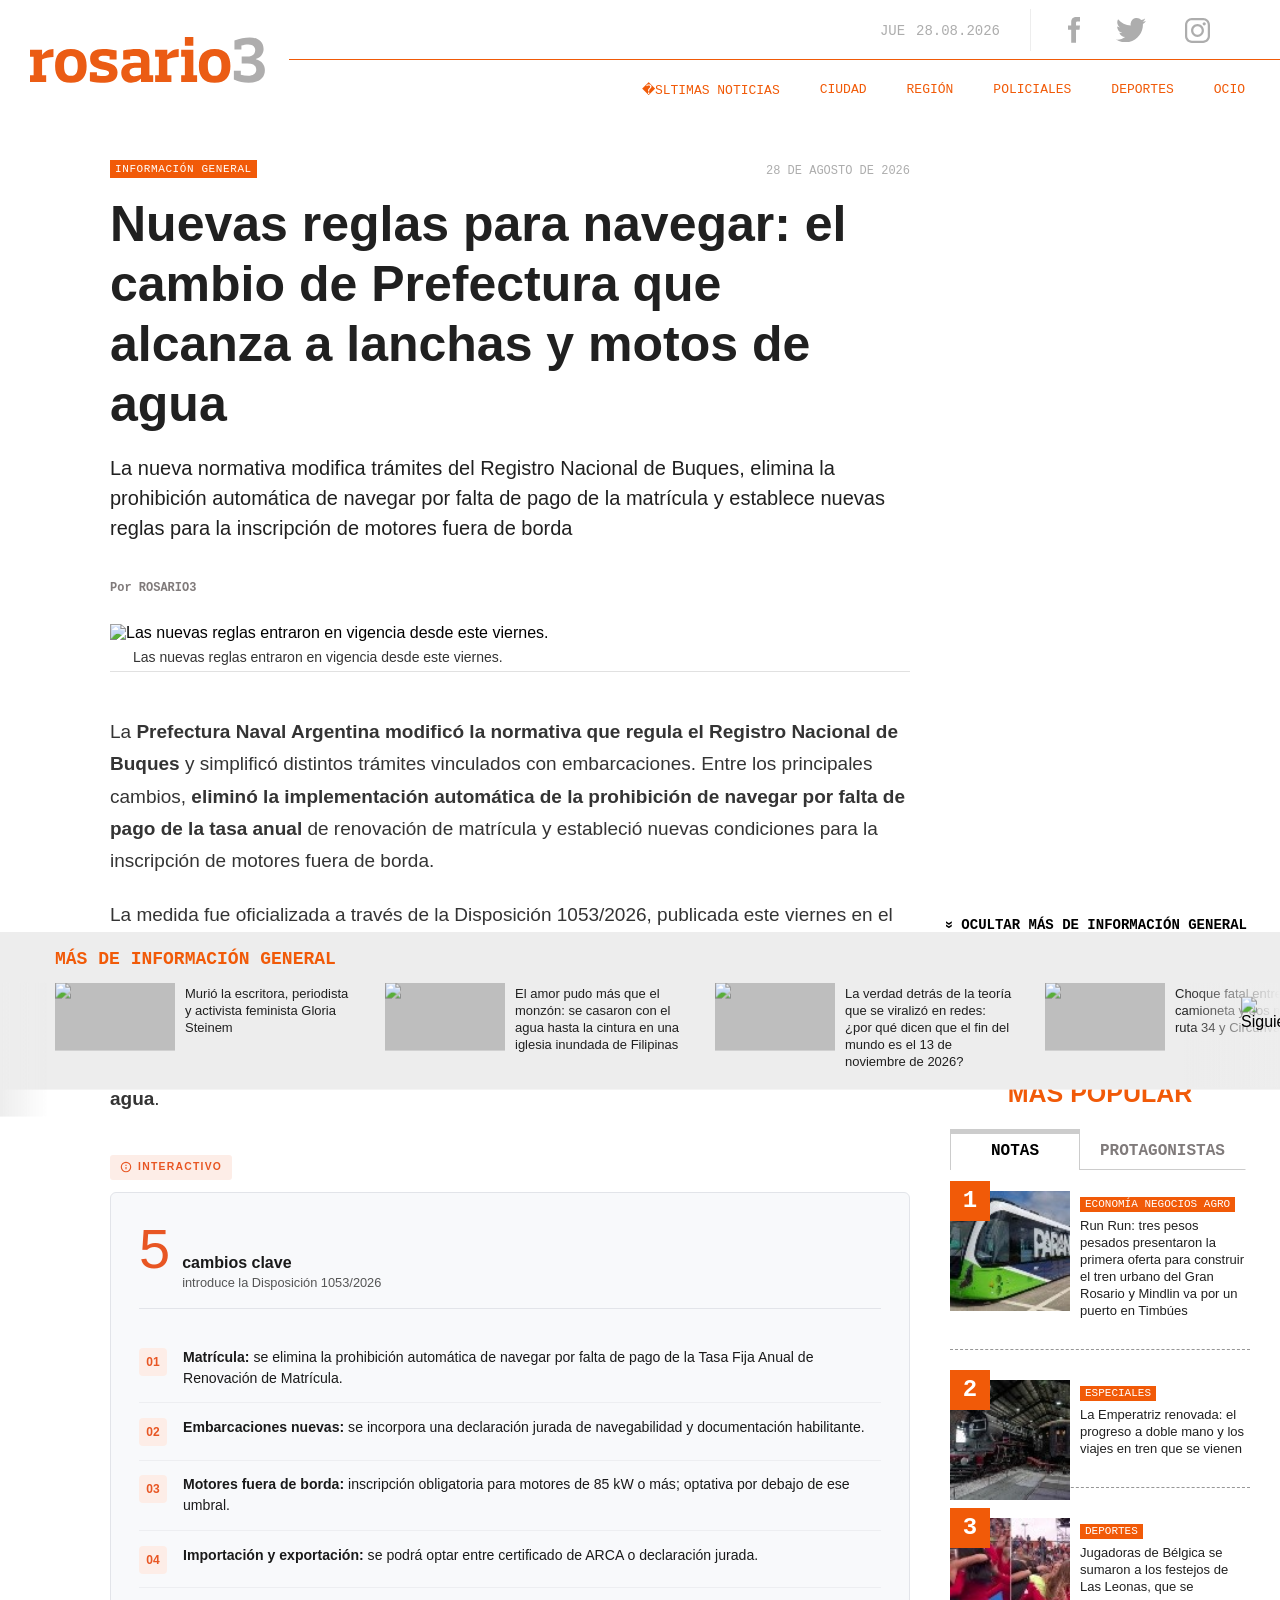
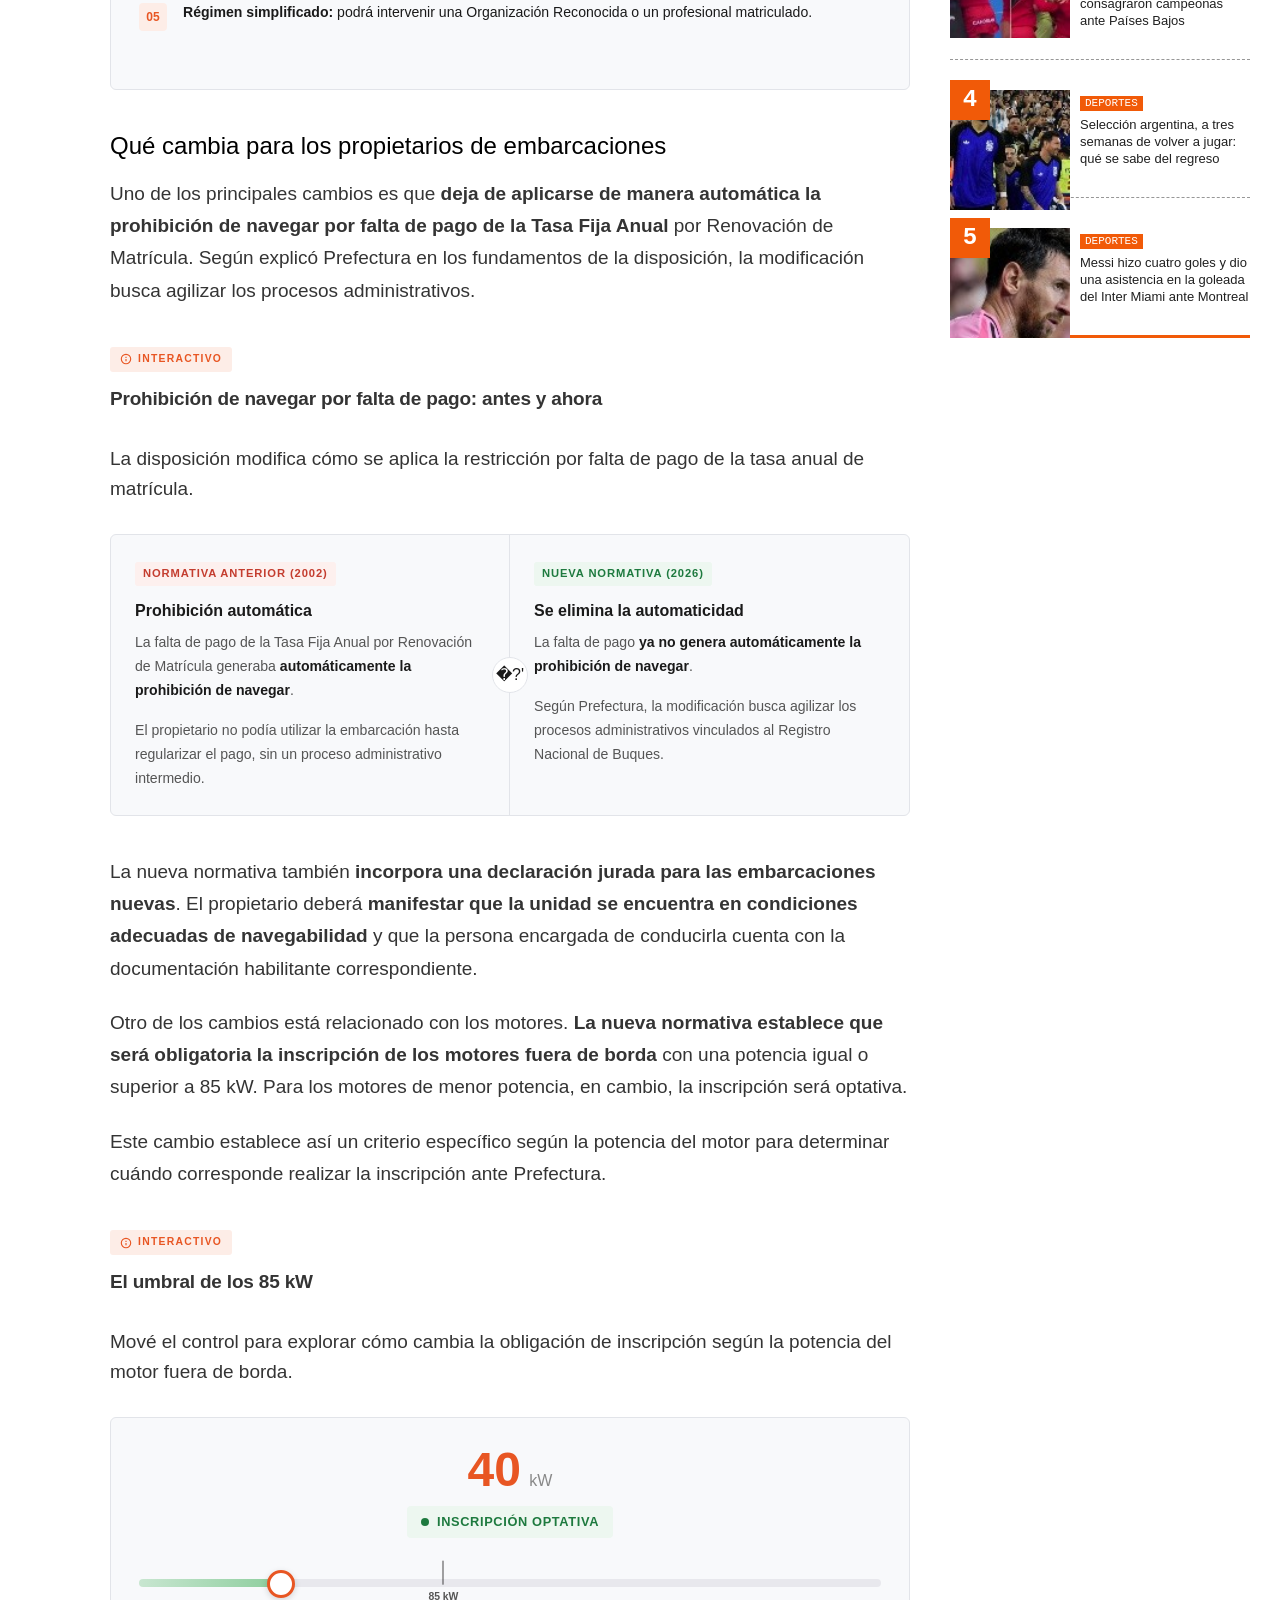
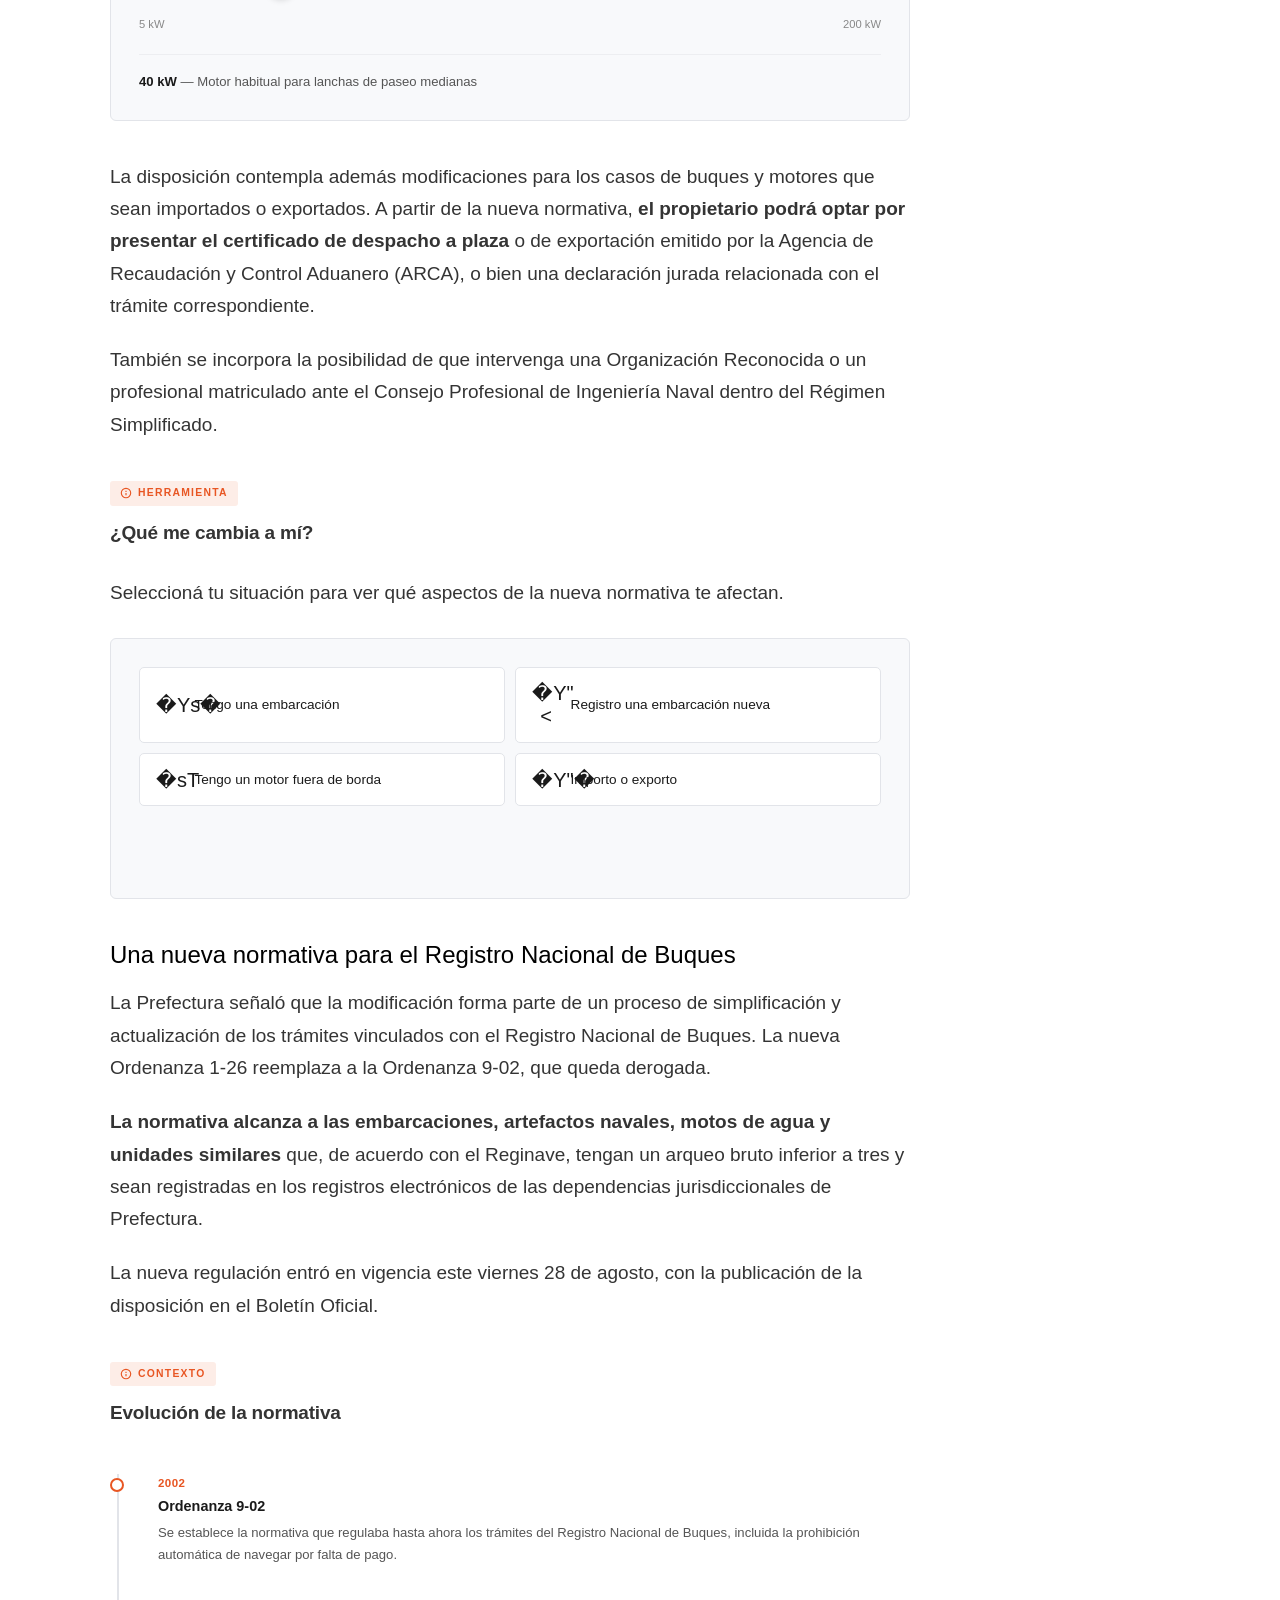
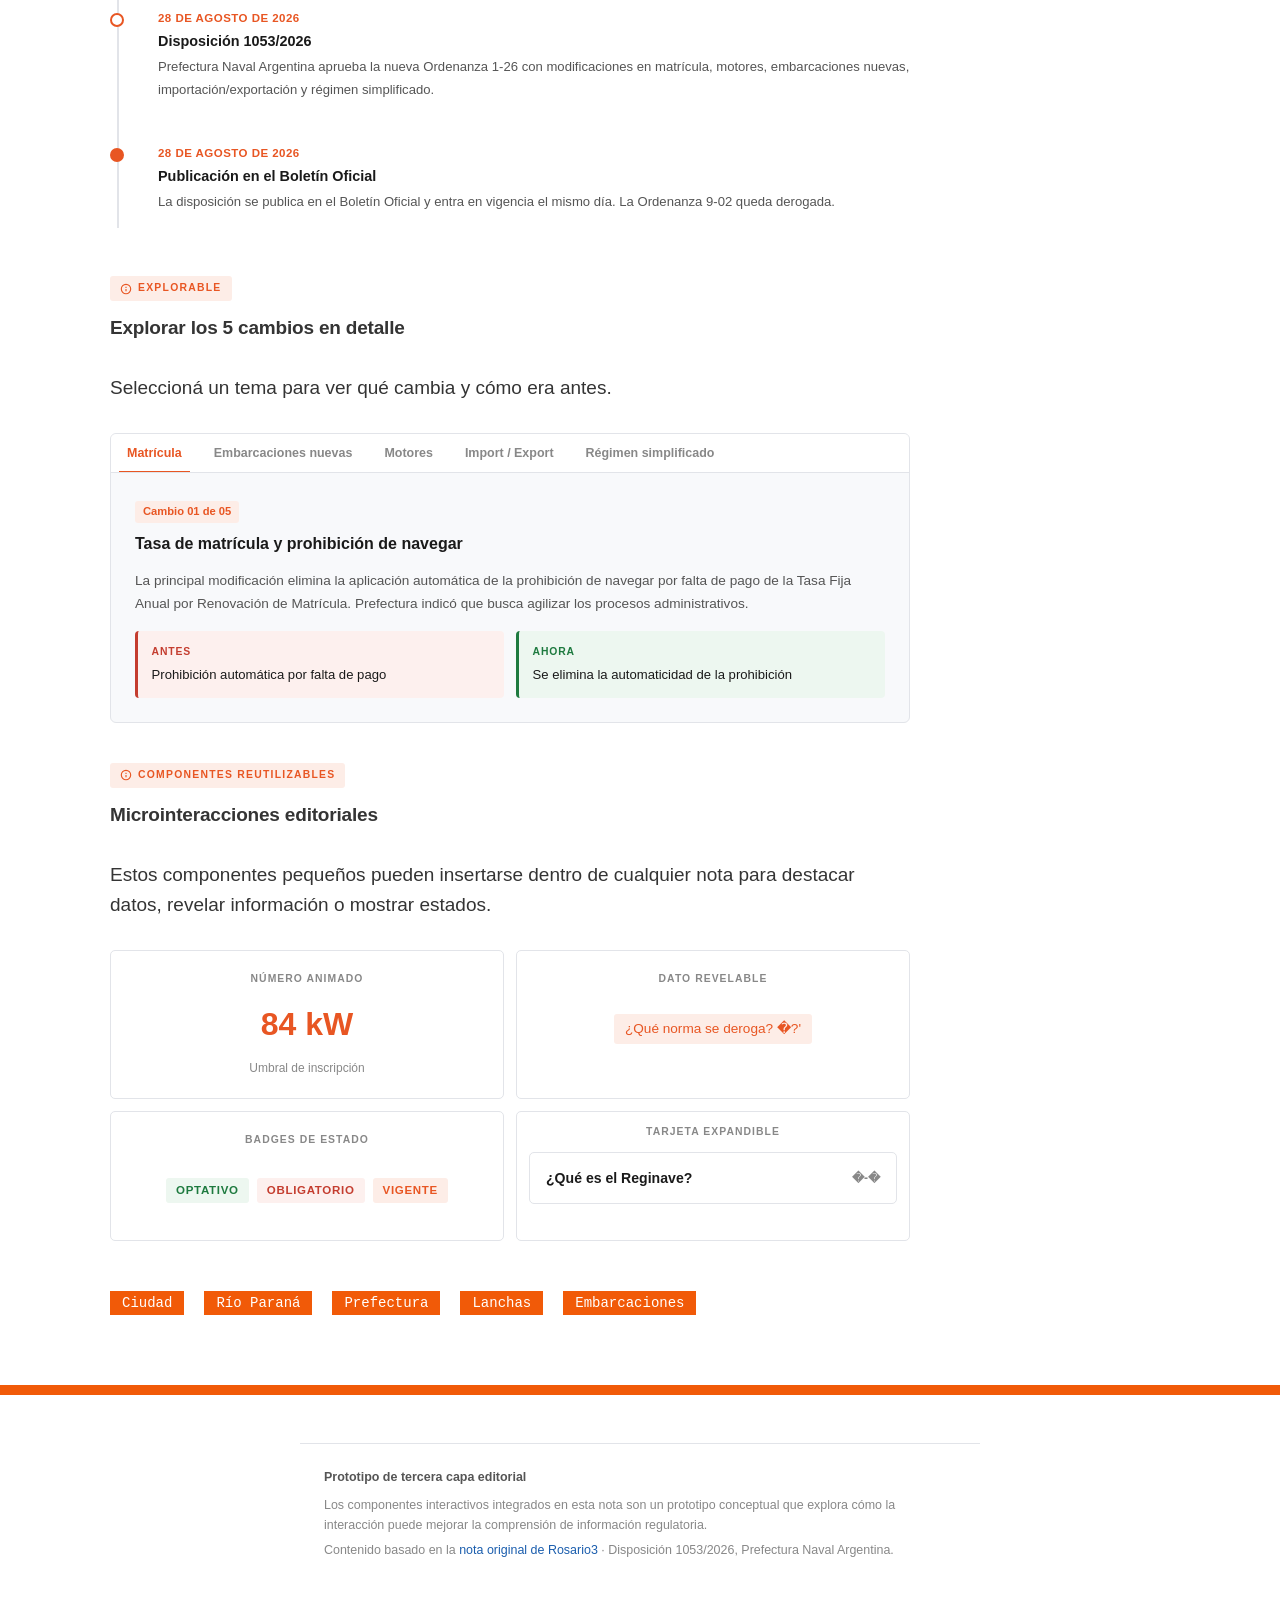
==== commit 80941a86: "fix: integrar sidebar Más popular con ranking pre-renderizado e interactividad de tabs" ====
--- a/index.html
+++ b/index.html
@@ -612,15 +612,14 @@
 						</div><!-- .article-body-extra-container -->
 
 					</div><!-- .nota-top-part -->
-				</div><!-- .nota-top-part-container -->
-			</div><!-- .left-content -->
-					<div class="right-content">
+
+					<div class="right-content" style="position: sticky;">
 						<div class="banner-box">
-									<amp-ad width=300 height=600 type="doubleclick" data-slot="/1008059/R3_D_News_Vertical_01" data-multi-size="300x600,300x250" data-multi-size-validation="false" json='{"targeting":{"tags": "Ciudad, Region, Río Paraná, Prefectura, Lanchas, embarcaciones", "seccion": "informaciongeneral", "categoria": "escucharnotafacebook"}}'></amp-ad>
+									<amp-ad width="300" height="600" type="doubleclick" data-slot="/1008059/R3_D_News_Vertical_01" data-multi-size="300x600,300x250" data-multi-size-validation="false" json="{&quot;targeting&quot;:{&quot;tags&quot;: &quot;Ciudad, Region, Río Paraná, Prefectura, Lanchas, embarcaciones&quot;, &quot;seccion&quot;: &quot;informaciongeneral&quot;, &quot;categoria&quot;: &quot;escucharnotafacebook&quot;}}" class="i-amphtml-element i-amphtml-layout-fixed i-amphtml-layout-size-defined i-amphtml-built" i-amphtml-layout="fixed" style="width: 300px; height: 600px;" data-amp-slot-index="3" data-a4a-upgrade-type="amp-ad-network-doubleclick-impl"><div fallback=""><div class="i-amphtml-ad-default-holder" data-ad-holder-text="Ad"></div></div><amp-analytics sandbox="true" trigger="immediate" class="i-amphtml-element i-amphtml-layout-fixed i-amphtml-layout-size-defined i-amphtml-built" i-amphtml-layout="fixed" style="width: 1px; height: 1px;" aria-hidden="true" hidden=""><script type="application/json">{"requests":{"csi":"https://csi.gstatic.com/csi?"},"transport":{"xhrpost":false},"triggers":{"adRequestStart":{"on":"ad-request-start","request":"csi","sampleSpec":{"sampleOn":"a4a-csi-${pageViewId}","threshold":1},"selector":"amp-ad","selectionMethod":"closest","extraUrlParams":{"met.a4a":"afs_lvt.${viewerLastVisibleTime}~afs.${time}"}},"adResponseEnd":{"on":"ad-response-end","request":"csi","sampleSpec":{"sampleOn":"a4a-csi-${pageViewId}","threshold":1},"selector":"amp-ad","selectionMethod":"closest","extraUrlParams":{"met.a4a":"afe.${time}"}},"adRenderStart":{"on":"ad-render-start","request":"csi","sampleSpec":{"sampleOn":"a4a-csi-${pageViewId}","threshold":1},"selector":"amp-ad","selectionMethod":"closest","extraUrlParams":{"met.a4a":"ast.${scheduleTime}~ars_lvt.${viewerLastVisibleTime}~ars.${time}","qqid":"${qqid}"}},"adIframeLoaded":{"on":"ad-iframe-loaded","request":"csi","sampleSpec":{"sampleOn":"a4a-csi-${pageViewId}","threshold":1},"selector":"amp-ad","selectionMethod":"closest","extraUrlParams":{"met.a4a":"ail.${time}"}}},"extraUrlParams":{"s":"ampad","ctx":"2","c":"${correlator}","slotId":"${slotId}","puid":"${requestCount}~${timestamp}"}}</script></amp-analytics></amp-ad>
 								</div>
 							<div class="left-column">
 							<div class="banner-box">
-										<amp-ad width=300 height=250 type="doubleclick" data-slot="/1008059/R3_D_News_Box_01" data-multi-size="300x250" data-multi-size-validation="false" json='{"targeting":{"tags": "Ciudad, Region, Río Paraná, Prefectura, Lanchas, embarcaciones", "seccion": "informaciongeneral", "categoria": "escucharnotafacebook"}}'></amp-ad>
+										<amp-ad width="300" height="250" type="doubleclick" data-slot="/1008059/R3_D_News_Box_01" data-multi-size="300x250" data-multi-size-validation="false" json="{&quot;targeting&quot;:{&quot;tags&quot;: &quot;Ciudad, Region, Río Paraná, Prefectura, Lanchas, embarcaciones&quot;, &quot;seccion&quot;: &quot;informaciongeneral&quot;, &quot;categoria&quot;: &quot;escucharnotafacebook&quot;}}" class="i-amphtml-element i-amphtml-layout-fixed i-amphtml-layout-size-defined i-amphtml-built" i-amphtml-layout="fixed" style="width: 300px; height: 250px;" data-amp-slot-index="4" data-a4a-upgrade-type="amp-ad-network-doubleclick-impl"><div fallback=""><div class="i-amphtml-ad-default-holder" data-ad-holder-text="Ad"></div></div><amp-analytics sandbox="true" trigger="immediate" class="i-amphtml-element i-amphtml-layout-fixed i-amphtml-layout-size-defined i-amphtml-built" i-amphtml-layout="fixed" style="width: 1px; height: 1px;" aria-hidden="true" hidden=""><script type="application/json">{"requests":{"csi":"https://csi.gstatic.com/csi?"},"transport":{"xhrpost":false},"triggers":{"adRequestStart":{"on":"ad-request-start","request":"csi","sampleSpec":{"sampleOn":"a4a-csi-${pageViewId}","threshold":1},"selector":"amp-ad","selectionMethod":"closest","extraUrlParams":{"met.a4a":"afs_lvt.${viewerLastVisibleTime}~afs.${time}"}},"adResponseEnd":{"on":"ad-response-end","request":"csi","sampleSpec":{"sampleOn":"a4a-csi-${pageViewId}","threshold":1},"selector":"amp-ad","selectionMethod":"closest","extraUrlParams":{"met.a4a":"afe.${time}"}},"adRenderStart":{"on":"ad-render-start","request":"csi","sampleSpec":{"sampleOn":"a4a-csi-${pageViewId}","threshold":1},"selector":"amp-ad","selectionMethod":"closest","extraUrlParams":{"met.a4a":"ast.${scheduleTime}~ars_lvt.${viewerLastVisibleTime}~ars.${time}","qqid":"${qqid}"}},"adIframeLoaded":{"on":"ad-iframe-loaded","request":"csi","sampleSpec":{"sampleOn":"a4a-csi-${pageViewId}","threshold":1},"selector":"amp-ad","selectionMethod":"closest","extraUrlParams":{"met.a4a":"ail.${time}"}}},"extraUrlParams":{"s":"ampad","ctx":"2","c":"${correlator}","slotId":"${slotId}","puid":"${requestCount}~${timestamp}"}}</script></amp-analytics></amp-ad>
 									</div>
 								<div class="ranking">
 	<p class="rnk-title mod-title font-700 uppercase">Más popular</p>
@@ -628,72 +627,39 @@
 		<div id="rnk-notas-tab" class="active rnk-toggle-notas alt-font font-700 uppercase">Notas</div>
 		<div id="rnk-protagonistas-tab" class="alt-font rnk-toggle-protagonistas font-700 uppercase">Protagonistas</div>
 	</div>
-	<div id="rnk-notas">
-		<script>
-		(function() {
-			fetch('https://www.rosario3.com/ga4/rosario3/global.json')
-				.then(function(r) { return r.json(); })
-				.then(function(json) {
-					if (!json.success || !json.data || !json.data.length) return;
-					var html = '';
-					json.data.forEach(function(item, i) {
-						var title   = item.main.title.home || '';
-						var url     = item.info.link.url || '#';
-						var slug    = item.info.section.slug || '';
-						var section = item.info.section.name || '';
-						var img     = i === 0
-										? (item.preview.sizes[1] || item.preview.sizes[0]).url
-										: (item.preview.sizes[0] || item.preview.sizes[1]).url;
-						var pos     = i + 1;
-						var esc     = function(s) {
-										return String(s)
-											.replace(/&/g, '&amp;')
-											.replace(/</g, '&lt;')
-											.replace(/>/g, '&gt;')
-											.replace(/"/g, '&quot;');
-									  };
-
-						/**if (i === 0) {
-							html += '<div class="entry-box rnk-big ' + slug + ' FIX">'
-								  + '<article>'
-								  + '<figure>'
-								  + '<img src="' + esc(img) + '" width="300" height="169" alt="' + esc(title) + '" />'
-								  + '<div class="rnk-number alt-font font-700">1</div>'
-								  + '</figure>'
-								  + '<div class="entry-data absolute">'
-								  + '<div class="small-volanta alt-font uppercase ' + slug + '">' + esc(section) + '</div>'
-								  + '<h2 class="title font-900">' + esc(title) + '</h2>'
-								  + '</div>'
-								  + '<a href="' + esc(url) + '" title="' + esc(title) + '" class="cover-link"></a>'
-								  + '</article>'
-								  + '</div>';
-						} else {*/
-							html += '<div class="entry-box small-entry-box ' + slug + ' FIX">'
-								  + '<article class="flex-container align-start">'
-								  + '<figure>'
-								  + '<img src="' + esc(img) + '" width="120" height="68" alt="' + esc(title) + '" />'
-								  + '<div class="rnk-number alt-font font-700">' + pos + '</div>'
-								  + '</figure>'
-								  + '<div class="entry-data">'
-								  + '<div class="small-volanta alt-font uppercase ' + slug + '">' + esc(section) + '</div>'
-								  + '<h2 class="title font-600">' + esc(title) + '</h2>'
-								  + '</div>'
-								  + '<a href="' + esc(url) + '" title="' + esc(title) + '" class="cover-link"></a>'
-								  + '</article>'
-								  + '</div>';
-						//}
-					});
-					document.getElementById('rnk-notas').innerHTML = html;
-				})
-				.catch(function(e) { console.error('Ranking error:', e); });
-		})();
-		</script>
-	</div>
+	<div id="rnk-notas"><div class="entry-box small-entry-box economia-negocios-agro FIX"><article class="flex-container align-start"><figure><img src="./Nuevas reglas para navegar_ el cambio de Prefectura que alcanza a lanchas y motos de agua _ Rosario3_files/galdeano.jpg_1334724011.jpg" width="120" height="68" alt="Run Run: tres pesos pesados presentaron la primera oferta para construir el tren urbano del Gran Rosario y Mindlin va por un puerto en Timbúes"><div class="rnk-number alt-font font-700">1</div></figure><div class="entry-data"><div class="small-volanta alt-font uppercase economia-negocios-agro">Economía Negocios Agro</div><h2 class="title font-600">Run Run: tres pesos pesados presentaron la primera oferta para construir el tren urbano del Gran Rosario y Mindlin va por un puerto en Timbúes</h2></div><a href="https://www.rosario3.com/-economia-negocios-agro-/run-run-tres-peso-pesados-presentaron-la-primera-oferta-para-construir-el-tren-urbano-del-gran-rosario-y-mindlin-va-por-un-puerto-en-timbues-20260830-0004.html" title="Run Run: tres pesos pesados presentaron la primera oferta para construir el tren urbano del Gran Rosario y Mindlin va por un puerto en Timbúes" class="cover-link"></a></article></div><div class="entry-box small-entry-box especiales FIX"><article class="flex-container align-start"><figure><img src="./Nuevas reglas para navegar_ el cambio de Prefectura que alcanza a lanchas y motos de agua _ Rosario3_files/dsc08749.jpg_1620408739.jpg" width="120" height="68" alt="La Emperatriz renovada: el progreso a doble mano y los viajes en tren que se vienen"><div class="rnk-number alt-font font-700">2</div></figure><div class="entry-data"><div class="small-volanta alt-font uppercase especiales">Especiales</div><h2 class="title font-600">La Emperatriz renovada: el progreso a doble mano y los viajes en tren que se vienen</h2></div><a href="https://www.rosario3.com/especiales/la-emperatriz-renovada-el-progreso-a-doble-mano-y-los-viajes-en-tren-que-se-vienen-20260825-0055.html" title="La Emperatriz renovada: el progreso a doble mano y los viajes en tren que se vienen" class="cover-link"></a></article></div><div class="entry-box small-entry-box deportes FIX"><article class="flex-container align-start"><figure><img src="./Nuevas reglas para navegar_ el cambio de Prefectura que alcanza a lanchas y motos de agua _ Rosario3_files/hockey.jpg_1620407751.jpg" width="120" height="68" alt="Jugadoras de Bélgica se sumaron a los festejos de Las Leonas, que se consagraron campeonas ante Países Bajos"><div class="rnk-number alt-font font-700">3</div></figure><div class="entry-data"><div class="small-volanta alt-font uppercase deportes">Deportes</div><h2 class="title font-600">Jugadoras de Bélgica se sumaron a los festejos de Las Leonas, que se consagraron campeonas ante Países Bajos</h2></div><a href="https://www.rosario3.com/deportes/jugadoras-de-belgica-se-sumaron-a-los-festejos-de-las-leonas-que-se-consagraron-campeonas-ante-paises-bajos-20260829-0034.html" title="Jugadoras de Bélgica se sumaron a los festejos de Las Leonas, que se consagraron campeonas ante Países Bajos" class="cover-link"></a></article></div><div class="entry-box small-entry-box deportes FIX"><article class="flex-container align-start"><figure><img src="./Nuevas reglas para navegar_ el cambio de Prefectura que alcanza a lanchas y motos de agua _ Rosario3_files/seleccion_arg_-2-.jpg_1455305631.jpg" width="120" height="68" alt="Selección argentina, a tres semanas de volver a jugar: qué se sabe del regreso"><div class="rnk-number alt-font font-700">4</div></figure><div class="entry-data"><div class="small-volanta alt-font uppercase deportes">Deportes</div><h2 class="title font-600">Selección argentina, a tres semanas de volver a jugar: qué se sabe del regreso</h2></div><a href="https://www.rosario3.com/deportes/seleccion-argentina-a-tres-semanas-de-volver-a-jugar-que-se-sabe-del-regreso-20260830-0028.html" title="Selección argentina, a tres semanas de volver a jugar: qué se sabe del regreso" class="cover-link"></a></article></div><div class="entry-box small-entry-box deportes FIX"><article class="flex-container align-start"><figure><img src="./Nuevas reglas para navegar_ el cambio de Prefectura que alcanza a lanchas y motos de agua _ Rosario3_files/messi.jpg_2035789607.jpg" width="120" height="68" alt="Messi hizo cuatro goles y dio una asistencia en la goleada del Inter Miami ante Montreal"><div class="rnk-number alt-font font-700">5</div></figure><div class="entry-data"><div class="small-volanta alt-font uppercase deportes">Deportes</div><h2 class="title font-600">Messi hizo cuatro goles y dio una asistencia en la goleada del Inter Miami ante Montreal</h2></div><a href="https://www.rosario3.com/deportes/messi-hizo-cuatro-goles-y-dio-una-asistencia-en-la-goleada-del-inter-miami-ante-montreal-20260830-0002.html" title="Messi hizo cuatro goles y dio una asistencia en la goleada del Inter Miami ante Montreal" class="cover-link"></a></article></div></div>
 	<div id="rnk-protagonistas" class="hide">
 		<div class="protagonista flex-container align-center">
 					<figure>
-						<a href="https://www.rosario3.com/protagonista/Javier Milei-402" class="block" title="Javier Milei">
-							<img data-imgresponsive src="/__export/1559244519095/sites/rosario3/arte/1x1.jpg" data-desktop="/export/sites/rosario3/img/2023/11/24/milei_escenario_afuera_3.jpg_985843127.jpg" width='90' height='90' alt='Javier Milei' />
+						<a href="https://www.rosario3.com/protagonista/Lionel%20Messi-17" class="block" title="Lionel Messi">
+							<img data-imgresponsive="" src="./Nuevas reglas para navegar_ el cambio de Prefectura que alcanza a lanchas y motos de agua _ Rosario3_files/1x1.jpg" data-desktop="/export/sites/rosario3/img/2018/09/21/messisinbarba.png_985843127.png" width="90" height="90" alt="Lionel Messi">
+						</a>	
+					</figure>
+					
+					<h3 class="font-900"><a href="https://www.rosario3.com/protagonista/Lionel-Messi-17" title="Lionel-Messi">Lionel Messi</a></h3>
+				</div>
+			<div class="protagonista flex-container align-center">
+					<figure>
+						<a href="https://www.rosario3.com/protagonista/Juan%20Monteverde-128" class="block" title="Juan Monteverde">
+							<img data-imgresponsive="" src="./Nuevas reglas para navegar_ el cambio de Prefectura que alcanza a lanchas y motos de agua _ Rosario3_files/1x1.jpg" data-desktop="/export/sites/rosario3/img/2019/05/20/monteverde.jpg_985843127.jpg" width="90" height="90" alt="Juan Monteverde">
+						</a>	
+					</figure>
+					
+					<h3 class="font-900"><a href="https://www.rosario3.com/protagonista/Juan-Monteverde-128" title="Juan-Monteverde">Juan Monteverde</a></h3>
+				</div>
+			<div class="protagonista flex-container align-center">
+					<figure>
+						<a href="https://www.rosario3.com/protagonista/Maximiliano%20Pullaro-160" class="block" title="Maximiliano Pullaro">
+							<img data-imgresponsive="" src="./Nuevas reglas para navegar_ el cambio de Prefectura que alcanza a lanchas y motos de agua _ Rosario3_files/1x1.jpg" data-desktop="/export/sites/rosario3/img/2019/08/08/pullaro.jpg_985843127.jpg" width="90" height="90" alt="Maximiliano Pullaro">
+						</a>	
+					</figure>
+					
+					<h3 class="font-900"><a href="https://www.rosario3.com/protagonista/Maximiliano-Pullaro-160" title="Maximiliano-Pullaro">Maximiliano Pullaro</a></h3>
+				</div>
+			<div class="protagonista flex-container align-center">
+					<figure>
+						<a href="https://www.rosario3.com/protagonista/Javier%20Milei-402" class="block" title="Javier Milei">
+							<img data-imgresponsive="" src="./Nuevas reglas para navegar_ el cambio de Prefectura que alcanza a lanchas y motos de agua _ Rosario3_files/1x1.jpg" data-desktop="/export/sites/rosario3/img/2023/11/24/milei_escenario_afuera_3.jpg_985843127.jpg" width="90" height="90" alt="Javier Milei">
 						</a>	
 					</figure>
 					
@@ -701,66 +667,26 @@
 				</div>
 			<div class="protagonista flex-container align-center">
 					<figure>
-						<a href="https://www.rosario3.com/protagonista/Luis Caputo-431" class="block" title="Luis Caputo">
-							<img data-imgresponsive src="/__export/1559244519095/sites/rosario3/arte/1x1.jpg" data-desktop="/export/sites/rosario3/img/2023/12/13/caputo.jpg_985843127.jpg" width='90' height='90' alt='Luis Caputo' />
+						<a href="https://www.rosario3.com/protagonista/Pablo%20Javkin-86" class="block" title="Pablo Javkin">
+							<img data-imgresponsive="" src="./Nuevas reglas para navegar_ el cambio de Prefectura que alcanza a lanchas y motos de agua _ Rosario3_files/1x1.jpg" data-desktop="/export/sites/rosario3/img/2019/02/06/javkin_persona.png_985843127.png" width="90" height="90" alt="Pablo Javkin">
 						</a>	
 					</figure>
 					
-					<h3 class="font-900"><a href="https://www.rosario3.com/protagonista/Luis-Caputo-431" title="Luis-Caputo">Luis Caputo</a></h3>
-				</div>
-			<div class="protagonista flex-container align-center">
-					<figure>
-						<a href="https://www.rosario3.com/protagonista/Donald Trump-70" class="block" title="Donald Trump">
-							<img data-imgresponsive src="/__export/1559244519095/sites/rosario3/arte/1x1.jpg" data-desktop="/export/sites/rosario3/img/2019/01/19/donald_trum_presidente_ee_uu.jpg_985843127.jpg" width='90' height='90' alt='Donald Trump' />
-						</a>	
-					</figure>
-					
-					<h3 class="font-900"><a href="https://www.rosario3.com/protagonista/Donald-Trump-70" title="Donald-Trump">Donald Trump</a></h3>
-				</div>
-			<div class="protagonista flex-container align-center">
-					<figure>
-						<a href="https://www.rosario3.com/protagonista/Nicole Neumann-157" class="block" title="Nicole Neumann">
-							<img data-imgresponsive src="/__export/1559244519095/sites/rosario3/arte/1x1.jpg" data-desktop="/export/sites/rosario3/img/2019/08/02/nicole.jpg_985843127.jpg" width='90' height='90' alt='Nicole Neumann' />
-						</a>	
-					</figure>
-					
-					<h3 class="font-900"><a href="https://www.rosario3.com/protagonista/Nicole-Neumann-157" title="Nicole-Neumann">Nicole Neumann</a></h3>
-				</div>
-			<div class="protagonista flex-container align-center">
-					<figure>
-						<a href="https://www.rosario3.com/protagonista/Lionel Messi-17" class="block" title="Lionel Messi">
-							<img data-imgresponsive src="/__export/1559244519095/sites/rosario3/arte/1x1.jpg" data-desktop="/export/sites/rosario3/img/2018/09/21/messisinbarba.png_985843127.png" width='90' height='90' alt='Lionel Messi' />
-						</a>	
-					</figure>
-					
-					<h3 class="font-900"><a href="https://www.rosario3.com/protagonista/Lionel-Messi-17" title="Lionel-Messi">Lionel Messi</a></h3>
+					<h3 class="font-900"><a href="https://www.rosario3.com/protagonista/Pablo-Javkin-86" title="Pablo-Javkin">Pablo Javkin</a></h3>
 				</div>
 			</div>
 	</div><div class="banner-box">
-										<amp-ad width=300 height=250 type="doubleclick" data-slot="/1008059/R3_D_News_Box_02" data-multi-size="300x250" data-multi-size-validation="false" json='{"targeting":{"tags": "Ciudad, Region, Río Paraná, Prefectura, Lanchas, embarcaciones", "seccion": "informaciongeneral", "categoria": "escucharnotafacebook"}}'></amp-ad>
-									</div>
-								</div>
-					</div>
-					</div>
-				<div class="inner-nota-container flex-container align-start">	
-					</div>
-			</div>
-		</div>
-		<div id="nota-finales"></div>
-		<div class="banner-box">
-			<div></div>
-		</div>
-		<section id="async-entrys" class="contenido separado final load">
-			<div class="inner-container inner-4-entrys-container">
-				<div class="grid-container grid-4-entrys">
-					
-				</div>
-			</div>
-			<div class="contenido final loading"><img src="/__export/1559244672758/sites/rosario3/arte/mobile/loading.gif" /></div>
-		</section>
-
-		</div><!-- .nota-total-container -->
+										<amp-ad width="300" height="250" type="doubleclick" data-slot="/1008059/R3_D_News_Box_02" data-multi-size="300x250" data-multi-size-validation="false" json="{&quot;targeting&quot;:{&quot;tags&quot;: &quot;Ciudad, Region, Río Paraná, Prefectura, Lanchas, embarcaciones&quot;, &quot;seccion&quot;: &quot;informaciongeneral&quot;, &quot;categoria&quot;: &quot;escucharnotafacebook&quot;}}" class="i-amphtml-element i-amphtml-layout-fixed i-amphtml-layout-size-defined i-amphtml-built" i-amphtml-layout="fixed" style="width: 300px; height: 250px;" data-amp-slot-index="5" data-a4a-upgrade-type="amp-ad-network-doubleclick-impl"><div fallback=""><div class="i-amphtml-ad-default-holder" data-ad-holder-text="Ad"></div></div><amp-analytics sandbox="true" trigger="immediate" class="i-amphtml-element i-amphtml-layout-fixed i-amphtml-layout-size-defined i-amphtml-built" i-amphtml-layout="fixed" style="width: 1px; height: 1px;" aria-hidden="true" hidden=""><script type="application/json">{"requests":{"csi":"https://csi.gstatic.com/csi?"},"transport":{"xhrpost":false},"triggers":{"adRequestStart":{"on":"ad-request-start","request":"csi","sampleSpec":{"sampleOn":"a4a-csi-${pageViewId}","threshold":1},"selector":"amp-ad","selectionMethod":"closest","extraUrlParams":{"met.a4a":"afs_lvt.${viewerLastVisibleTime}~afs.${time}"}},"adResponseEnd":{"on":"ad-response-end","request":"csi","sampleSpec":{"sampleOn":"a4a-csi-${pageViewId}","threshold":1},"selector":"amp-ad","selectionMethod":"closest","extraUrlParams":{"met.a4a":"afe.${time}"}},"adRenderStart":{"on":"ad-render-start","request":"csi","sampleSpec":{"sampleOn":"a4a-csi-${pageViewId}","threshold":1},"selector":"amp-ad","selectionMethod":"closest","extraUrlParams":{"met.a4a":"ast.${scheduleTime}~ars_lvt.${viewerLastVisibleTime}~ars.${time}","qqid":"${qqid}"}},"adIframeLoaded":{"on":"ad-iframe-loaded","request":"csi","sampleSpec":{"sampleOn":"a4a-csi-${pageViewId}","threshold":1},"selector":"amp-ad","selectionMethod":"closest","extraUrlParams":{"met.a4a":"ail.${time}"}}},"extraUrlParams":{"s":"ampad","ctx":"2","c":"${correlator}","slotId":"${slotId}","puid":"${requestCount}~${timestamp}"}}</script></amp-analytics></amp-ad>
+									</div>
+								</div>
+					</div>
+					</div>
+
+				</div><!-- .nota-top-part-container -->
+			</div><!-- .left-content -->
+							</div><!-- .nota-total-container -->
 	</main>
+
 	<div id="mas-de-seccion" class="hiding">
 	<div class="hide-mas alt-font uppercase font-700"><span class="alt-font font-700">»</span> <span id="hide-text" class="alt-font font-700">Ocultar</span> más de Información General</div>
 	<p class="mod-title alt-font font-700 uppercase">Más de <span class="alt-font font-700">Información General</span></p>
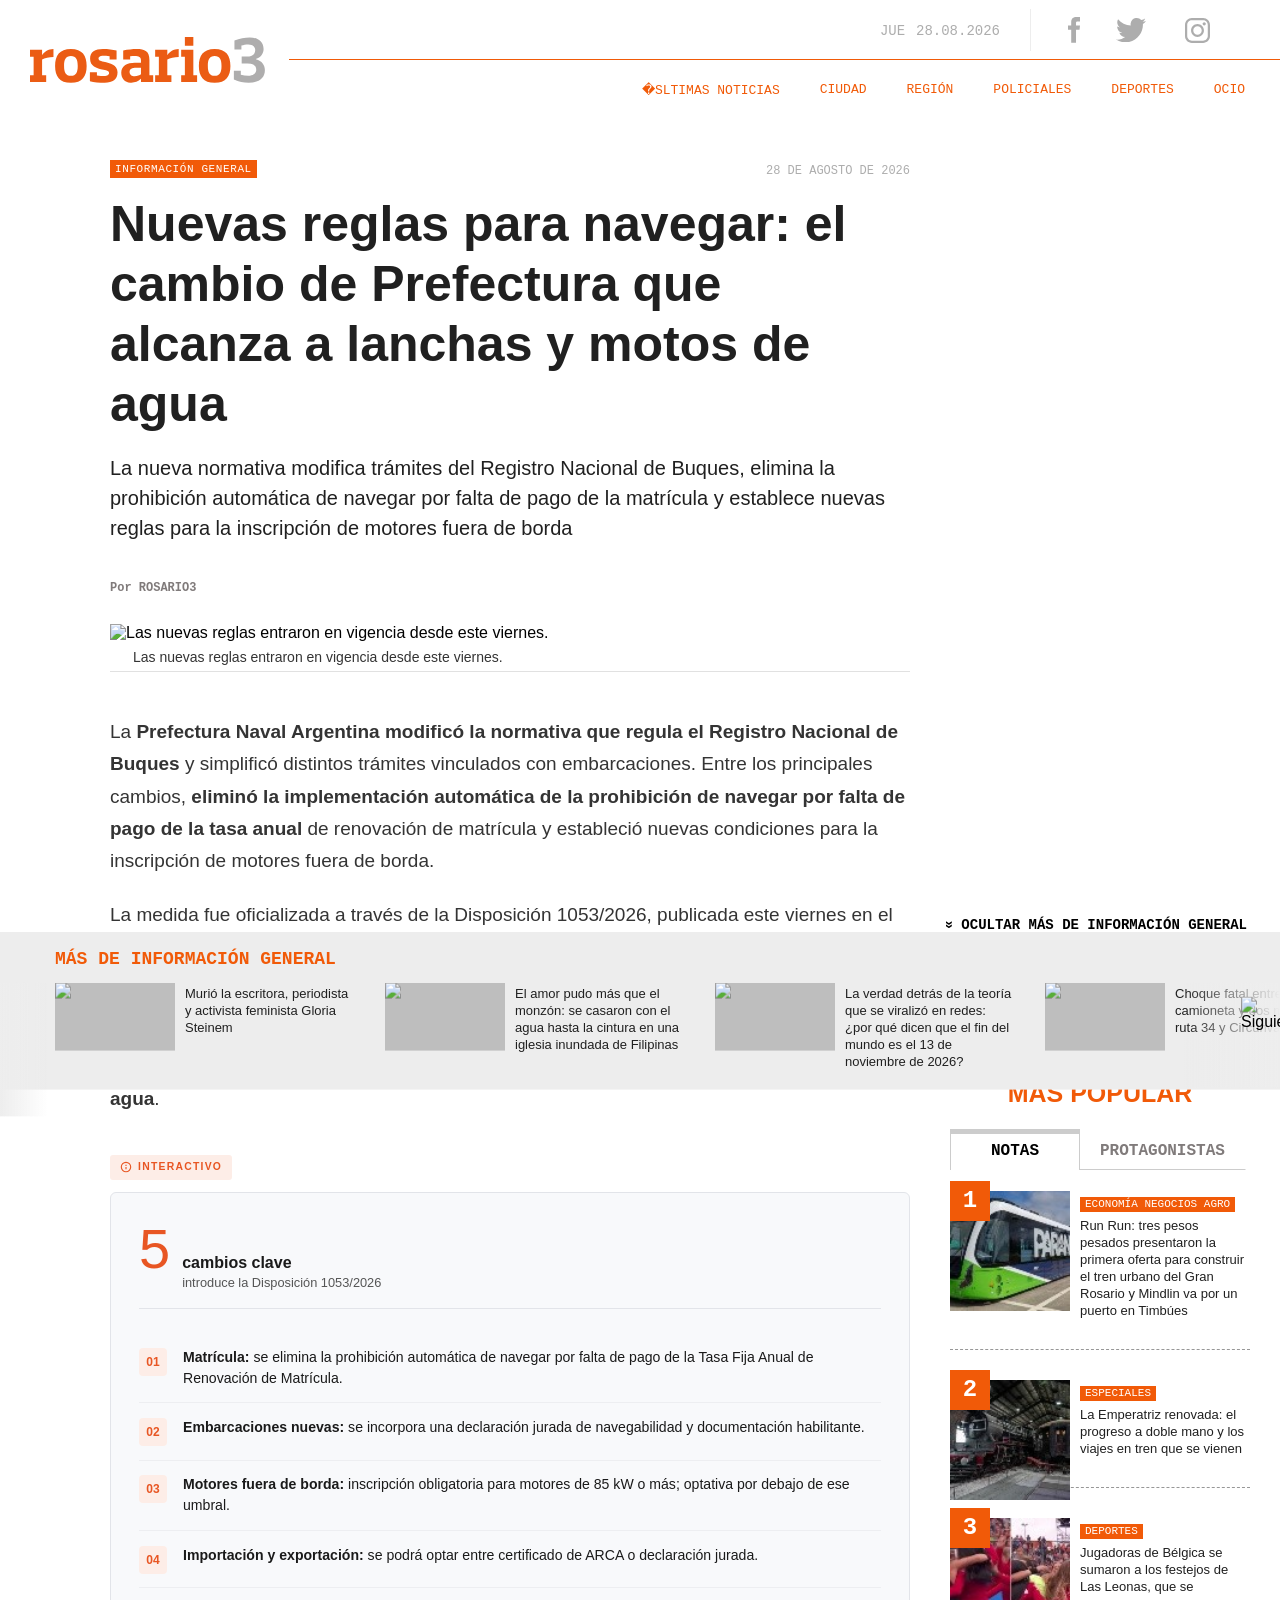
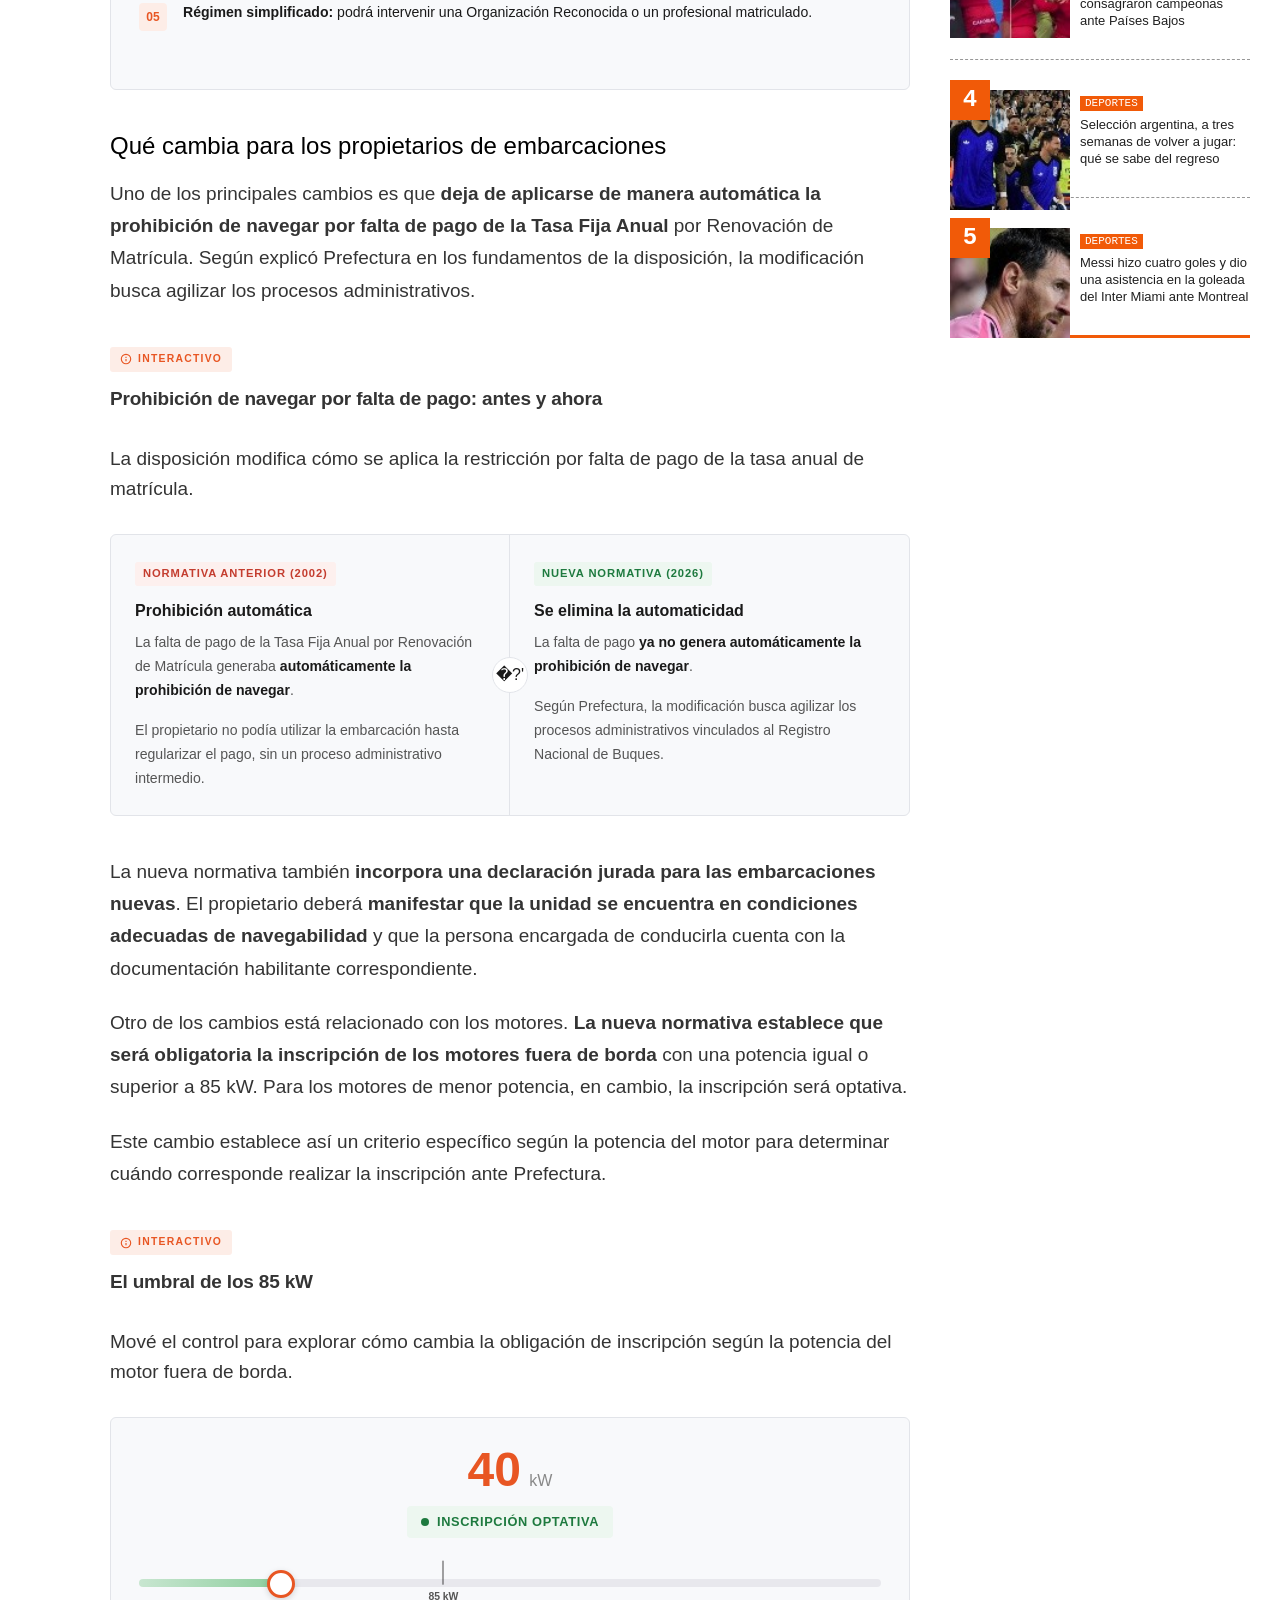
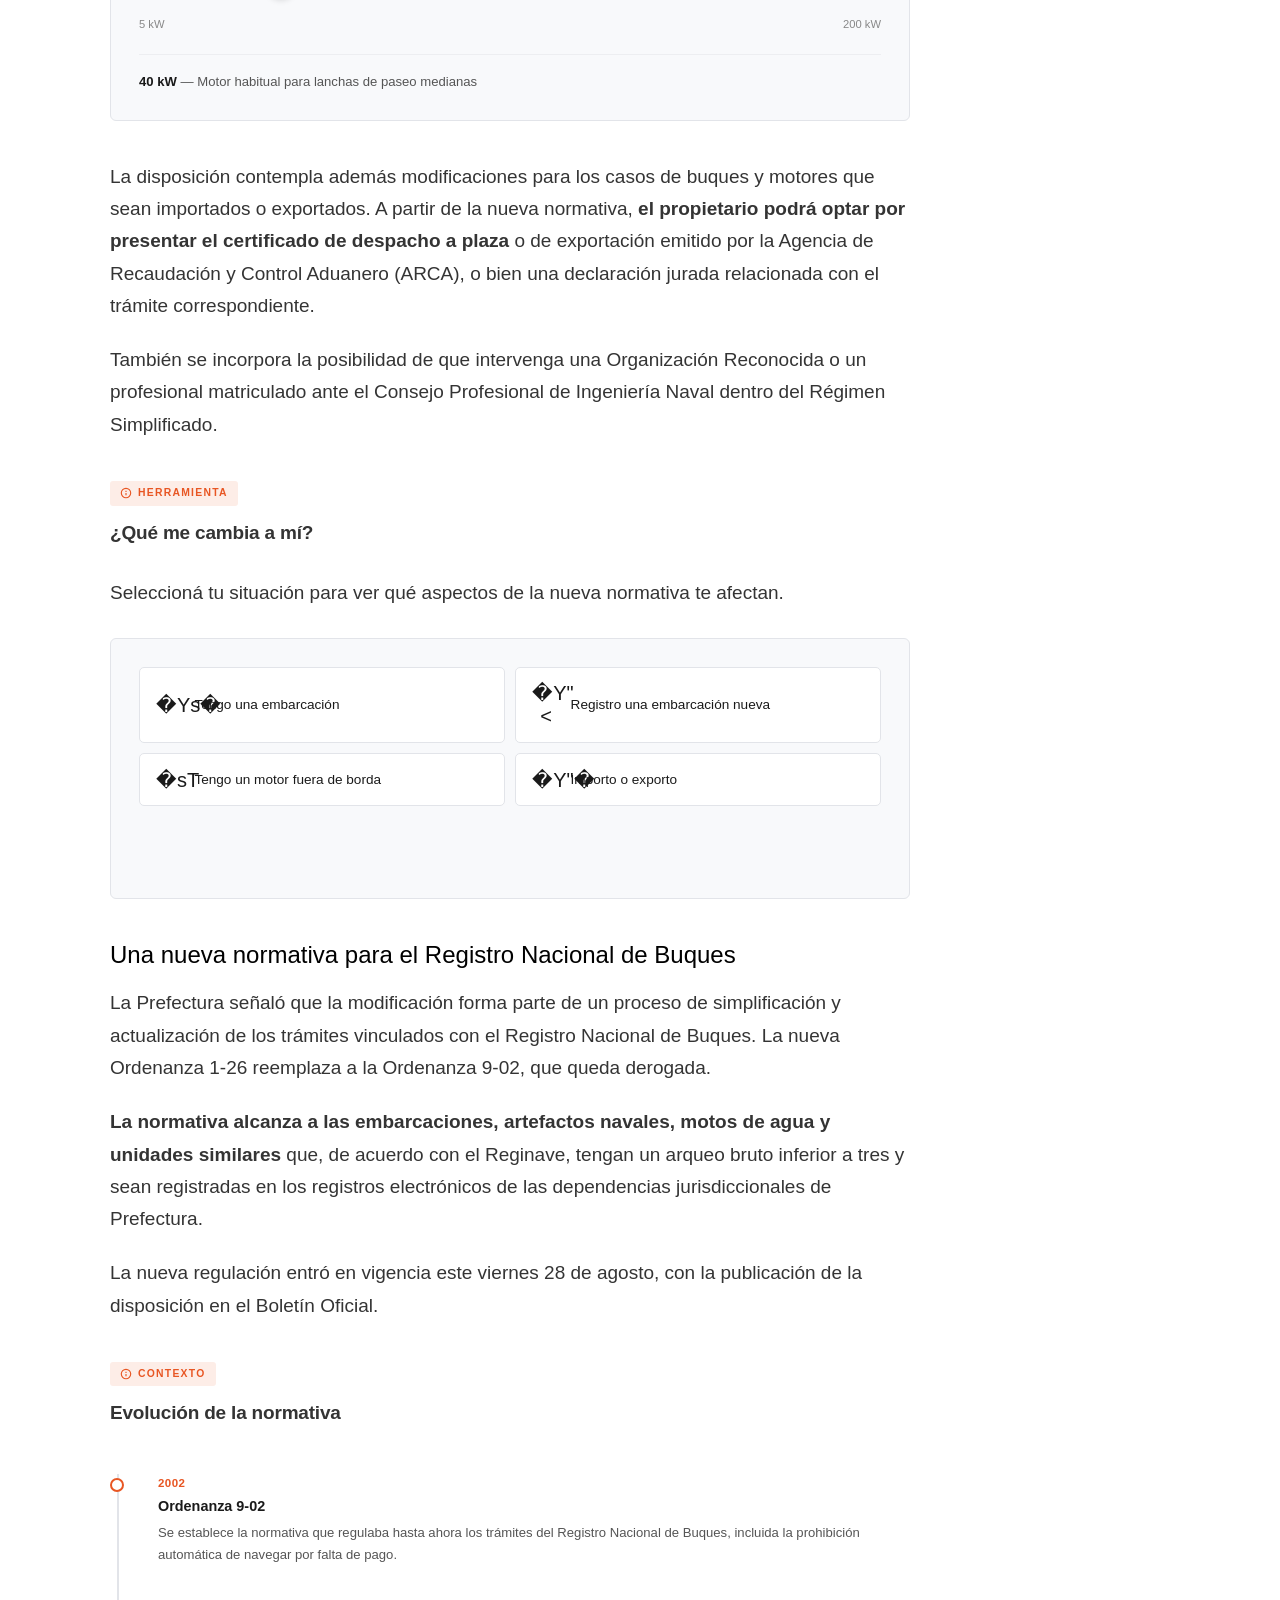
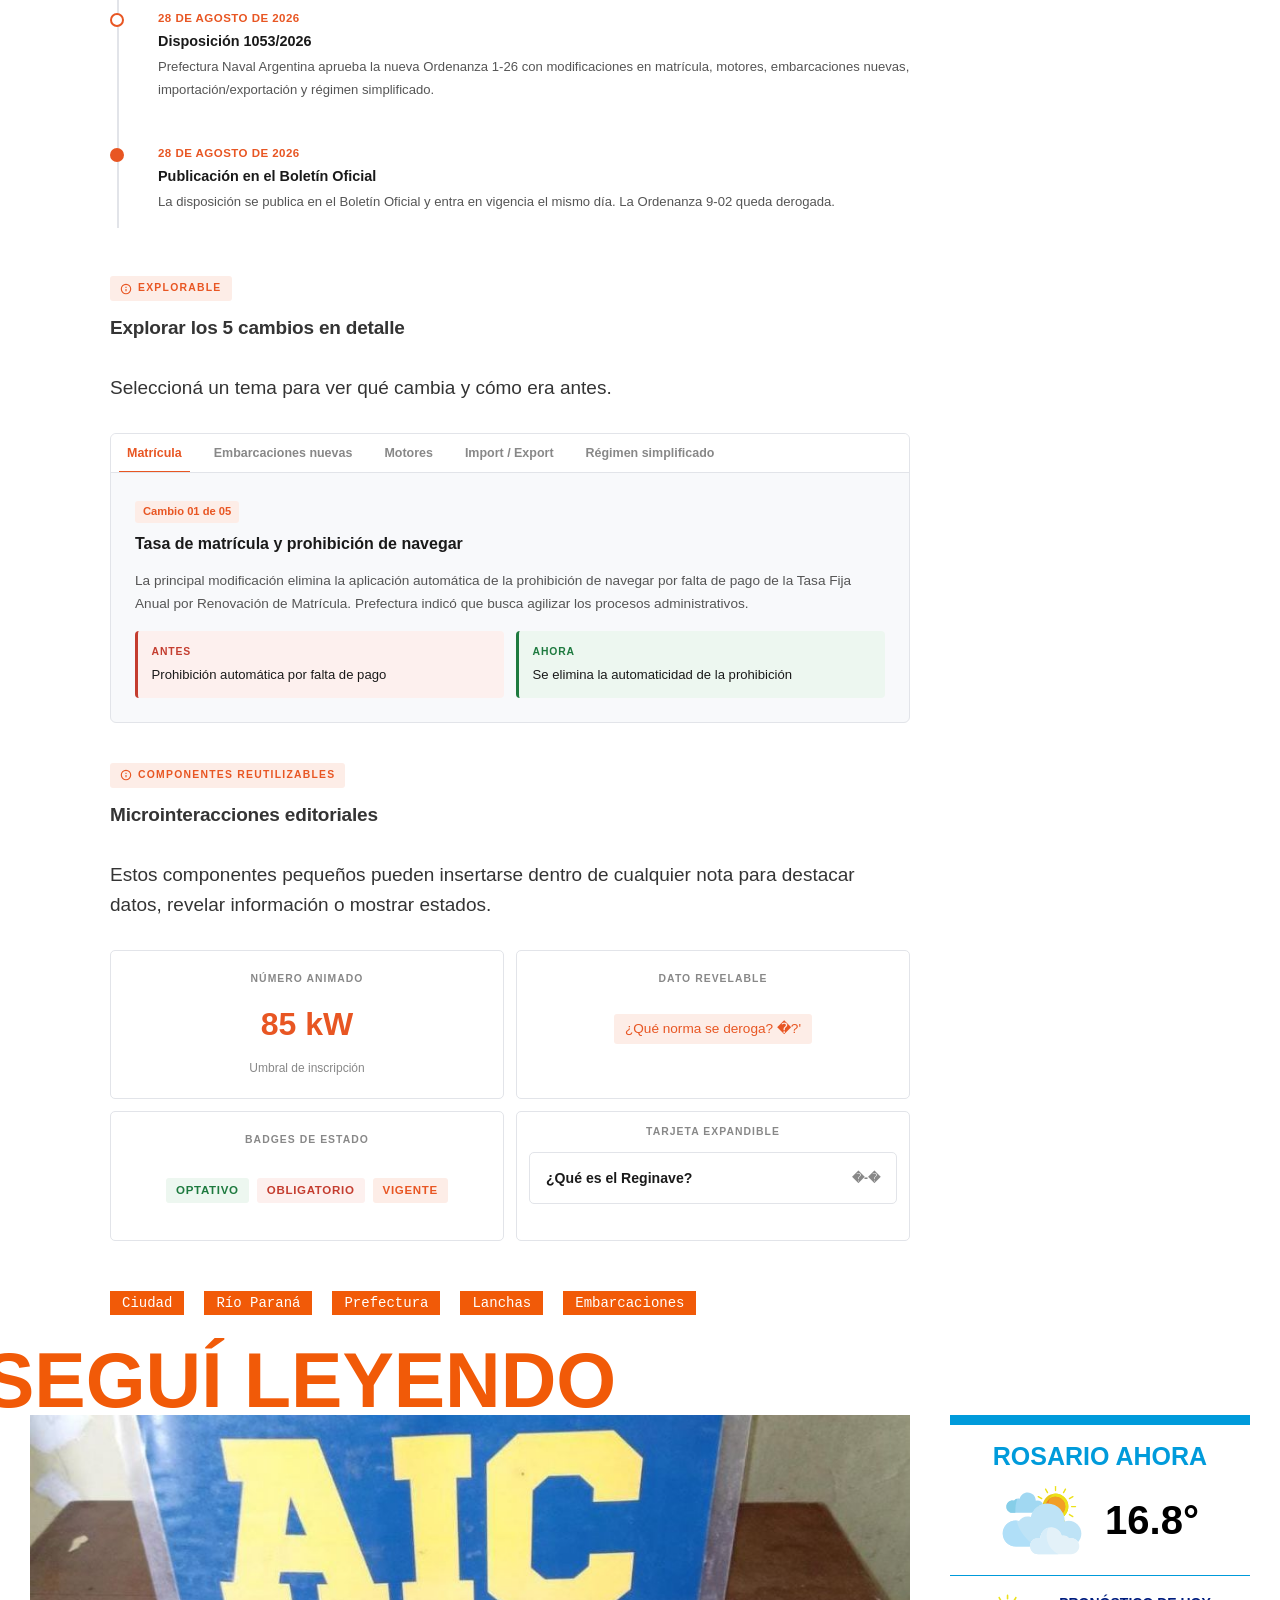
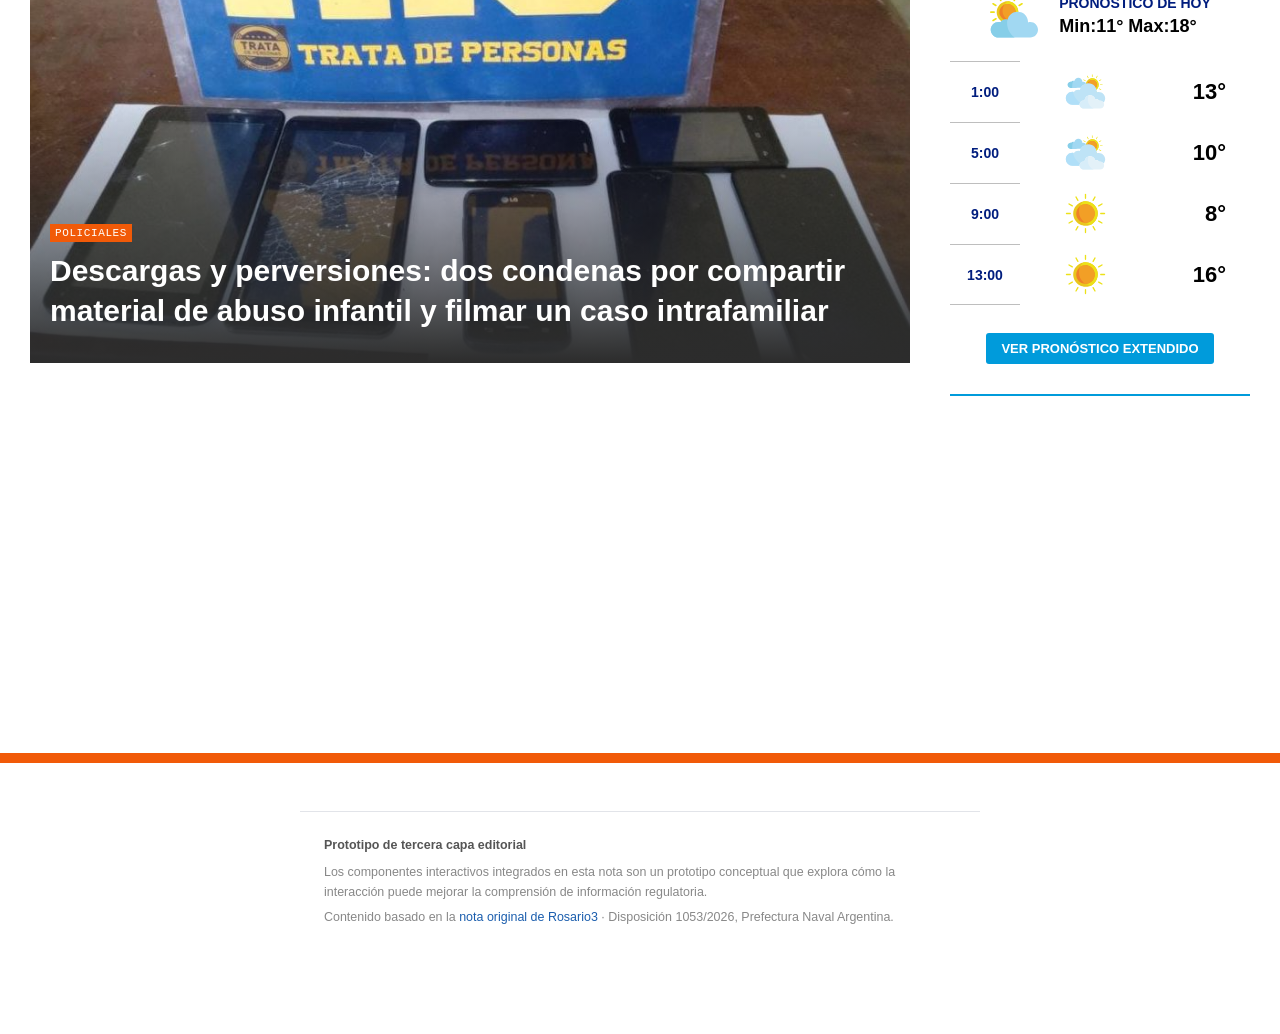
==== commit e9a07bcd: "feat: agregar bloque Seguí Leyendo con noticia destacada y módulo de clima" ====
--- a/index.html
+++ b/index.html
@@ -685,6 +685,96 @@
 				</div><!-- .nota-top-part-container -->
 			</div><!-- .left-content -->
 							</div><!-- .nota-total-container -->
+
+		<div id="nota-finales">
+			<section id="segui-leyendo" data-nlsize="100"> 
+			<p class="section-title font-900 uppercase">Seguí leyendo</p>
+			<div class="flex-container align-start justify-between">
+				<div class="extra-holder">
+					<div class="entry-box big-entry-box fix policiales FIX  FIX ">
+						<article>
+							<figure>
+								<img src="./Nuevas reglas para navegar_ el cambio de Prefectura que alcanza a lanchas y motos de agua _ Rosario3_files/aic_trata_version1788215726576.jpeg_320077122.jpeg" data-desktop="/__export/1788215739130/sites/rosario3/img/2026/08/31/aic_trata_version1788215726576.jpeg_320077122.jpeg" width="965" height="600" alt="Algunos de los dispositivos incautados en agosto de 2023.">
+									</figure>	
+							<div class="entry-data absolute">
+								<div class="volanta section">Policiales</div>
+									<h2 class="title font-900">Descargas y perversiones: dos condenas por compartir material de abuso infantil y filmar un caso intrafamiliar</h2>
+								<div class="extra-info-holder">
+									</div>
+							</div>
+							<div class="entry-share">
+	<a href="https://www.rosario3.com/informaciongeneral/nuevas-reglas-para-navegar-el-cambio-de-prefectura-que-alcanza-a-lanchas-y-motos-de-agua-20260828-0021.html#" data-share="facebook" onclick="FRN.share(&#39;facebook&#39;, &#39;https://www.rosario3.com/policiales/descargas-y-perversiones-dos-condenas-por-compartir-material-de-abuso-infantil-y-filmar-un-caso-intrafamiliar-20260831-0079.html&#39;); return false;" class="fb-share block share-event" title="Compartir la nota en Facebook"></a>
+	<a href="https://www.rosario3.com/informaciongeneral/nuevas-reglas-para-navegar-el-cambio-de-prefectura-que-alcanza-a-lanchas-y-motos-de-agua-20260828-0021.html#" data-share="twitter" onclick="FRN.share(&#39;twitter&#39;, &#39;https://www.rosario3.com/policiales/descargas-y-perversiones-dos-condenas-por-compartir-material-de-abuso-infantil-y-filmar-un-caso-intrafamiliar-20260831-0079.html&#39;, &#39;Descargas y perversiones: dos condenas por compartir material de abuso infantil y filmar un caso intrafamiliar&#39;); return false;" class="tw-share block share-event" title="Compartir la nota en Twitter"></a>
+	<a href="https://www.rosario3.com/informaciongeneral/nuevas-reglas-para-navegar-el-cambio-de-prefectura-que-alcanza-a-lanchas-y-motos-de-agua-20260828-0021.html#" data-share="whatsapp" onclick="FRN.share(&#39;whatsapp&#39;, &#39;https://www.rosario3.com/policiales/descargas-y-perversiones-dos-condenas-por-compartir-material-de-abuso-infantil-y-filmar-un-caso-intrafamiliar-20260831-0079.html&#39;, &#39;Descargas y perversiones: dos condenas por compartir material de abuso infantil y filmar un caso intrafamiliar&#39;); return false;" class="wsp-share block share-event" title="Compartir la nota en Whatsapp"></a>
+</div><a class="cover-link" href="https://www.rosario3.com/policiales/descargas-y-perversiones-dos-condenas-por-compartir-material-de-abuso-infantil-y-filmar-un-caso-intrafamiliar-20260831-0079.html" title="Descargas y perversiones: dos condenas por compartir material de abuso infantil y filmar un caso intrafamiliar"></a>
+						</article>
+					</div>
+					
+					<div class="banner-box">
+						<amp-ad width="970" height="250" type="doubleclick" data-slot="/1008059/R3_D_News_Middle_02" data-multi-size="970x250,970x90,728x90" data-multi-size-validation="false" json="{&quot;targeting&quot;:{&quot;tags&quot;: &quot;Ciudad, Region, Río Paraná, Prefectura, Lanchas, embarcaciones&quot;, &quot;seccion&quot;: &quot;informaciongeneral&quot;, &quot;categoria&quot;: &quot;escucharnotafacebook&quot;}}" class="i-amphtml-element i-amphtml-layout-fixed i-amphtml-layout-size-defined i-amphtml-built" i-amphtml-layout="fixed" style="width: 970px; height: 250px;" data-amp-slot-index="7" data-a4a-upgrade-type="amp-ad-network-doubleclick-impl">
+				                <div fallback=""><div class="i-amphtml-ad-default-holder" data-ad-holder-text="Ad"></div></div><amp-analytics sandbox="true" trigger="immediate" class="i-amphtml-element i-amphtml-layout-fixed i-amphtml-layout-size-defined i-amphtml-built" i-amphtml-layout="fixed" style="width: 1px; height: 1px;" aria-hidden="true" hidden=""><script type="application/json">{"requests":{"csi":"https://csi.gstatic.com/csi?"},"transport":{"xhrpost":false},"triggers":{"adRequestStart":{"on":"ad-request-start","request":"csi","sampleSpec":{"sampleOn":"a4a-csi-${pageViewId}","threshold":1},"selector":"amp-ad","selectionMethod":"closest","extraUrlParams":{"met.a4a":"afs_lvt.${viewerLastVisibleTime}~afs.${time}"}},"adResponseEnd":{"on":"ad-response-end","request":"csi","sampleSpec":{"sampleOn":"a4a-csi-${pageViewId}","threshold":1},"selector":"amp-ad","selectionMethod":"closest","extraUrlParams":{"met.a4a":"afe.${time}"}},"adRenderStart":{"on":"ad-render-start","request":"csi","sampleSpec":{"sampleOn":"a4a-csi-${pageViewId}","threshold":1},"selector":"amp-ad","selectionMethod":"closest","extraUrlParams":{"met.a4a":"ast.${scheduleTime}~ars_lvt.${viewerLastVisibleTime}~ars.${time}","qqid":"${qqid}"}},"adIframeLoaded":{"on":"ad-iframe-loaded","request":"csi","sampleSpec":{"sampleOn":"a4a-csi-${pageViewId}","threshold":1},"selector":"amp-ad","selectionMethod":"closest","extraUrlParams":{"met.a4a":"ail.${time}"}}},"extraUrlParams":{"s":"ampad","ctx":"2","c":"${correlator}","slotId":"${slotId}","puid":"${requestCount}~${timestamp}"}}</script></amp-analytics></amp-ad>
+					</div>
+				</div>	
+				<div class="modulo-clima">
+	<p class="mod-title font-700 uppercase">Rosario Ahora</p>
+	<div class="clima-ahora flex-container align-start">
+		<figure>
+			<img src="./Nuevas reglas para navegar_ el cambio de Prefectura que alcanza a lanchas y motos de agua _ Rosario3_files/03.svg" alt="#">
+		</figure>
+		<div class="clima-ahora-data">
+			<p class="font-700"><span class="temperatura"><temperatura>16.8</temperatura></span>°</p>
+			<p class="font-700 caption"></p>
+		</div>
+	</div>
+	<div class="pronostico-hoy flex-container align-center">
+		<figure>
+			<img src="./Nuevas reglas para navegar_ el cambio de Prefectura que alcanza a lanchas y motos de agua _ Rosario3_files/02.svg" alt="#">
+		</figure>
+		<div class="pronostico-data">
+			<p class="font-900 uppercase">Pronóstico de hoy</p>
+			<div class="min-max">
+				<p class="font-700">Min:<span class="font-700 minima">11</span>° Max:<span class="font-700 maxima">18</span>°</p>
+			</div>
+			<div class="clima-desc caption"><descripcion> </descripcion></div>
+		</div>
+	</div>
+	<div class="pronostico-horas">
+		<div class="por-hora hora1 flex-container align-center justify-between">
+			<div class="hora-pronostico font-900">1:00</div>
+			<figure>
+				<img src="./Nuevas reglas para navegar_ el cambio de Prefectura que alcanza a lanchas y motos de agua _ Rosario3_files/03.svg" alt="#">
+			</figure>
+			<p class="font-700 temperatura">13°</p>
+		</div>
+		<div class="por-hora hora2 flex-container align-center justify-between">
+			<div class="hora-pronostico font-900">5:00</div>
+			<figure>
+				<img src="./Nuevas reglas para navegar_ el cambio de Prefectura que alcanza a lanchas y motos de agua _ Rosario3_files/03.svg" alt="#">
+			</figure>
+			<p class="font-700 temperatura">10°</p>
+		</div>
+		<div class="por-hora hora3 flex-container align-center justify-between">
+			<div class="hora-pronostico font-900">9:00</div>
+			<figure>
+				<img src="./Nuevas reglas para navegar_ el cambio de Prefectura que alcanza a lanchas y motos de agua _ Rosario3_files/01.svg" alt="#">
+			</figure>
+			<p class="font-700 temperatura">8°</p>
+		</div>
+		<div class="por-hora hora4 flex-container align-center justify-between">
+			<div class="hora-pronostico font-900">13:00</div>
+			<figure>
+				<img src="./Nuevas reglas para navegar_ el cambio de Prefectura que alcanza a lanchas y motos de agua _ Rosario3_files/01.svg" alt="#">
+			</figure>
+			<p class="font-700 temperatura">16°</p>
+		</div>
+	</div>
+	<div class="pronostico-extendido">
+		<a href="https://www.rosario3.com/clima/" class="font-700 uppercase" title="Ver pronóstico extendido">Ver pronóstico extendido</a>
+	</div>
+	<div class="actualizacion-clima">Actualizado a las <span>20:00</span>hs</div>
+</div></div>
+		</section>
+		</div>
 	</main>
 
 	<div id="mas-de-seccion" class="hiding">
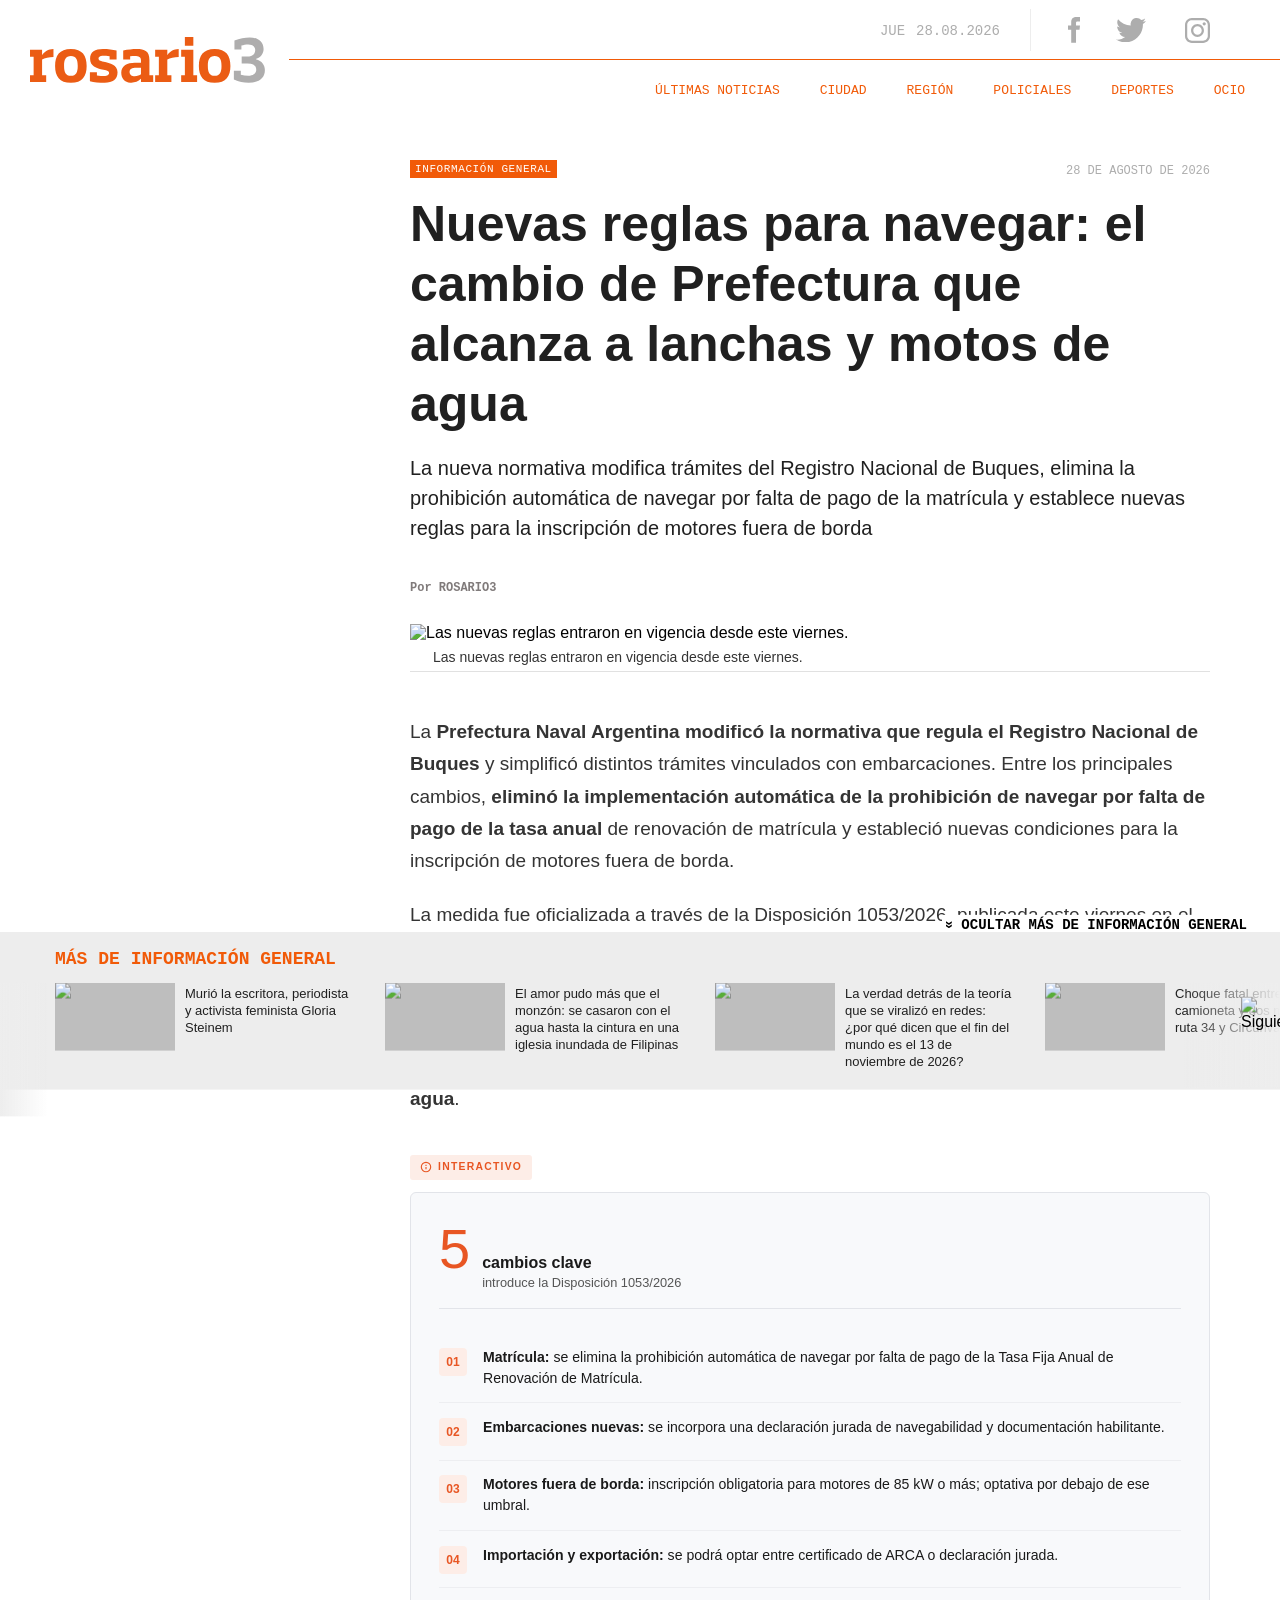
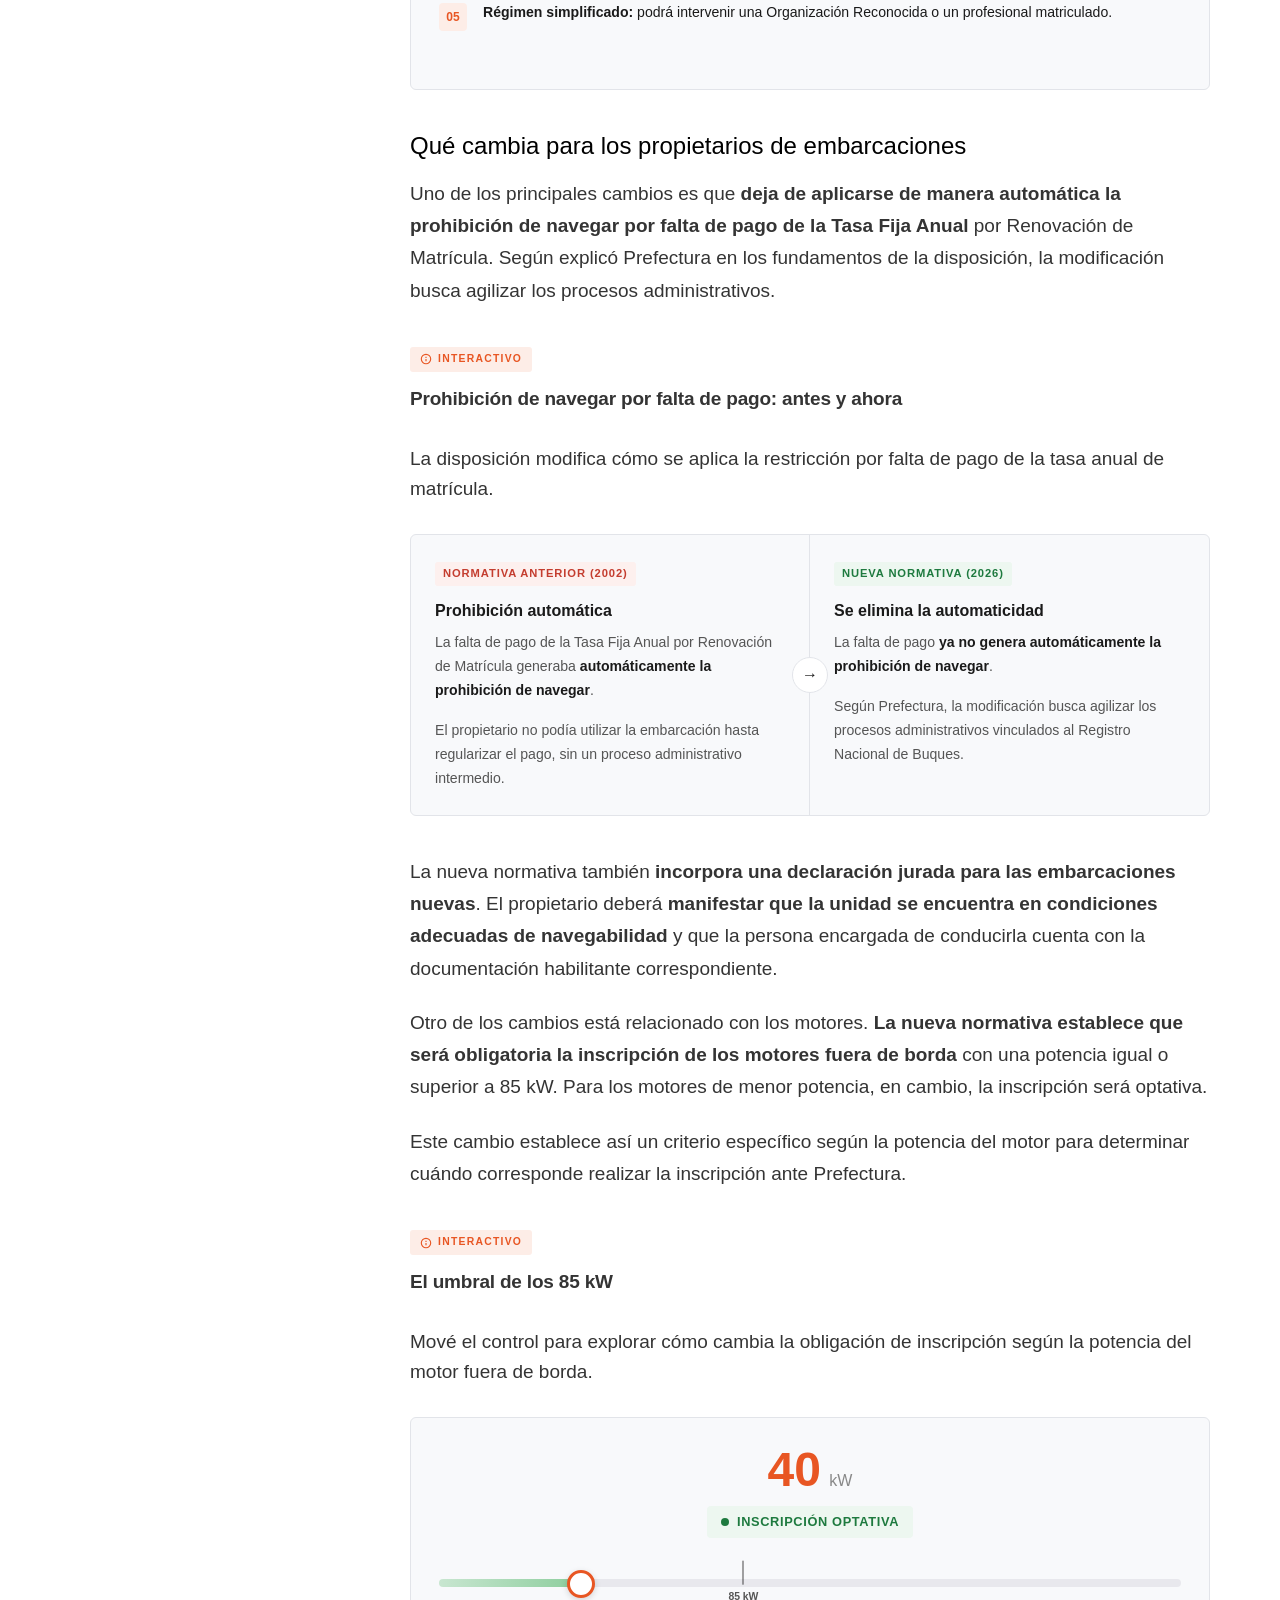
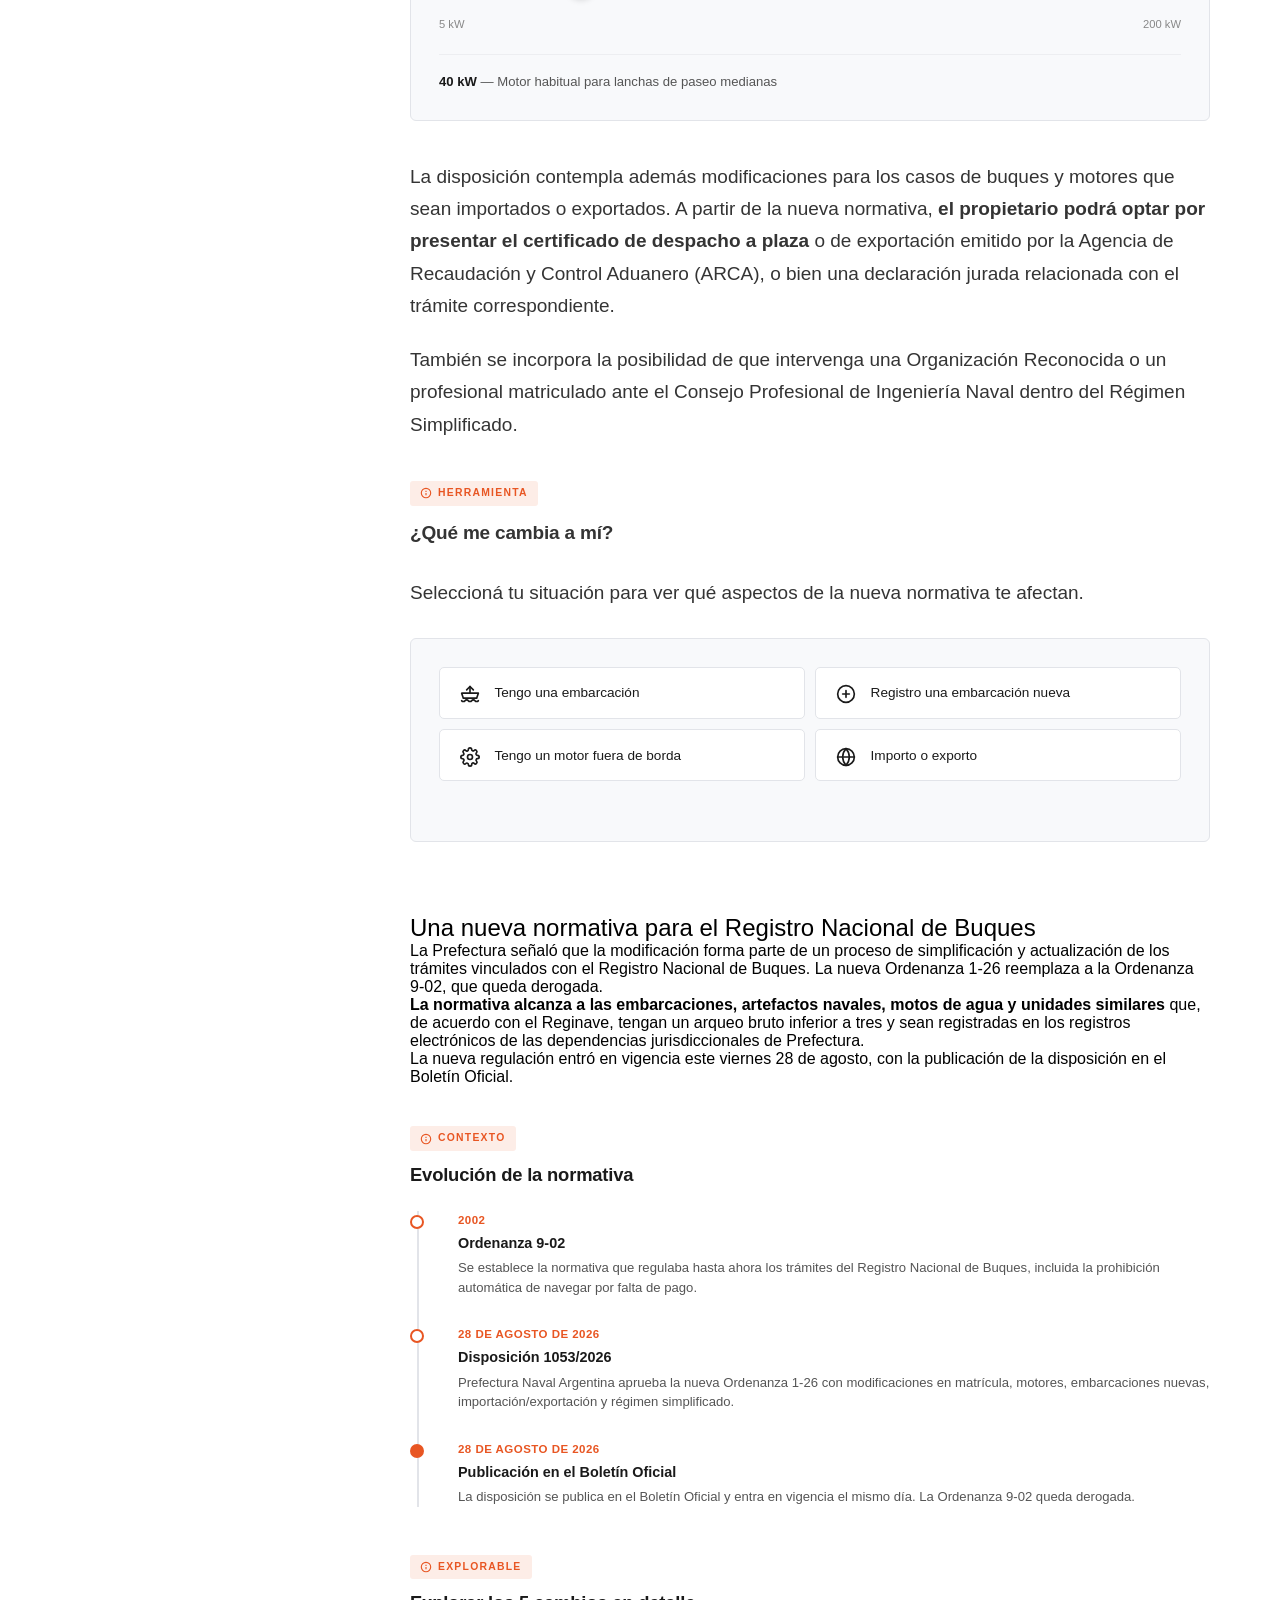
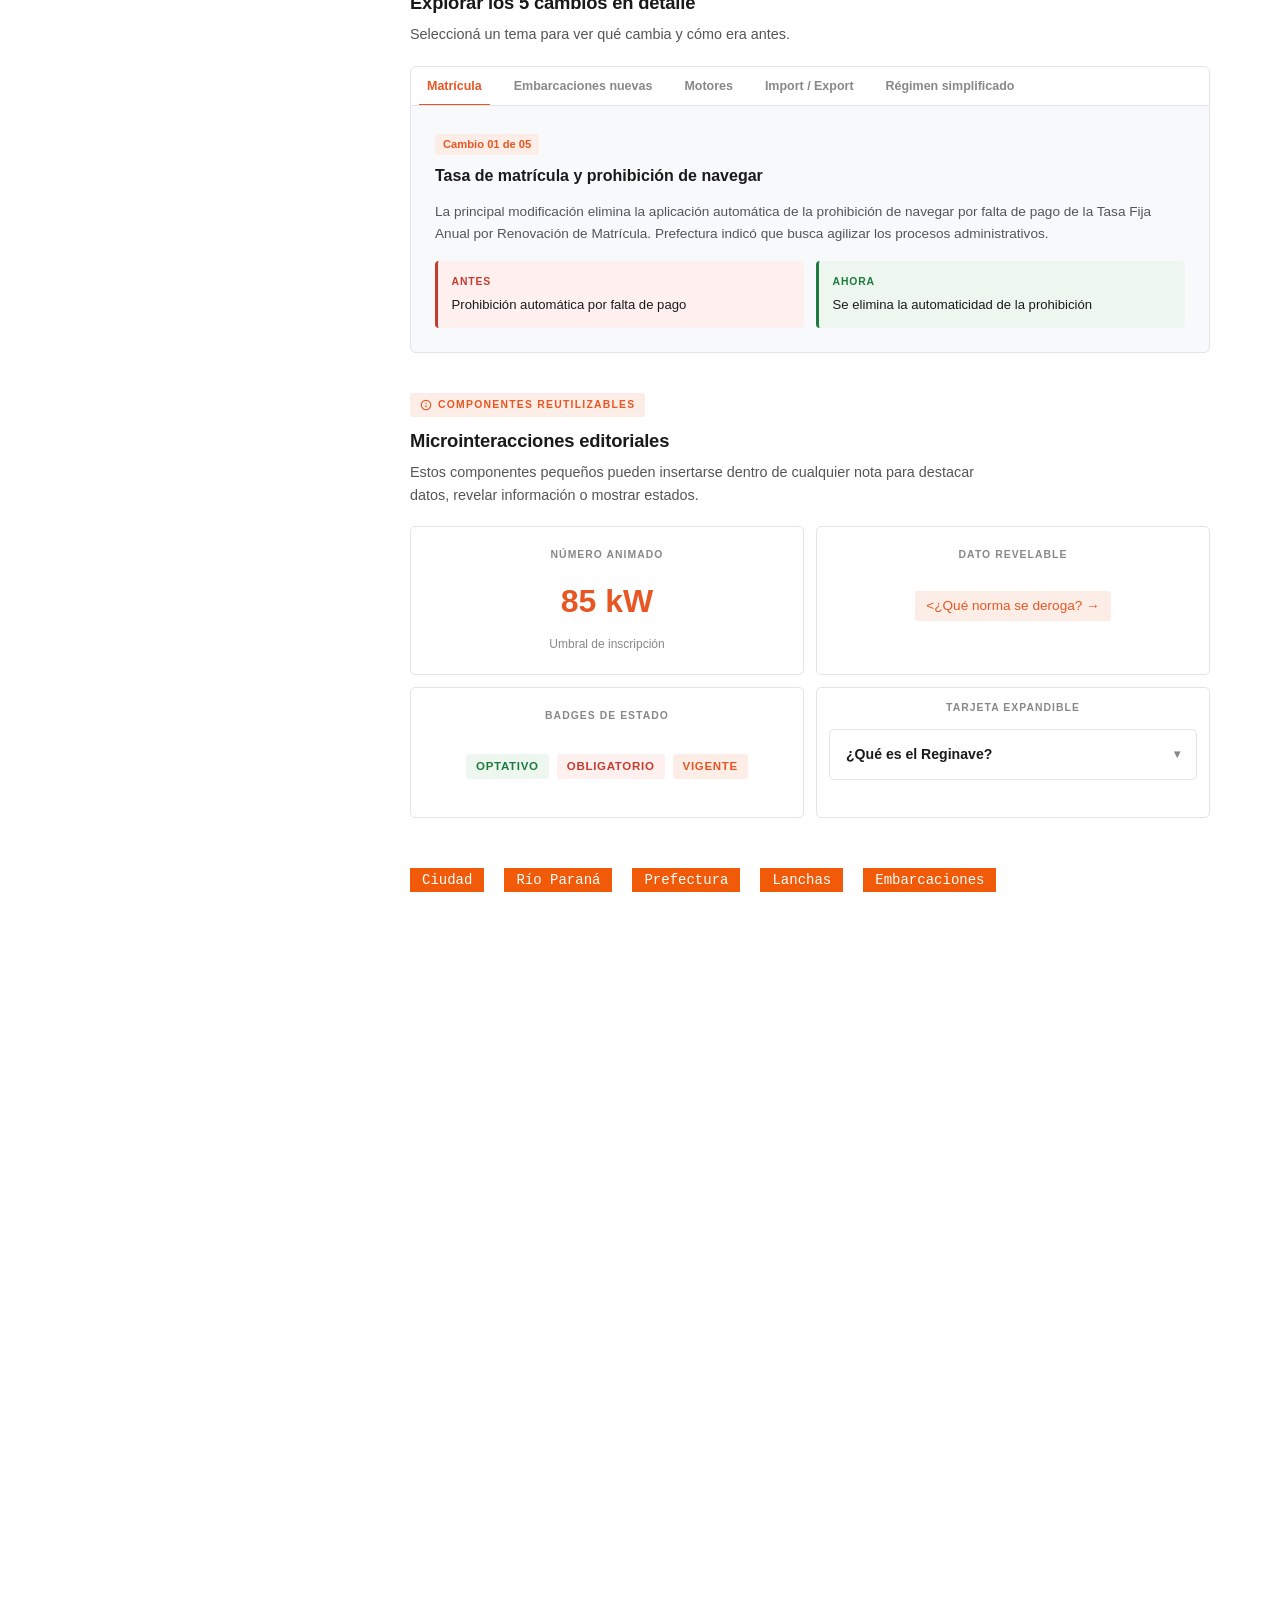
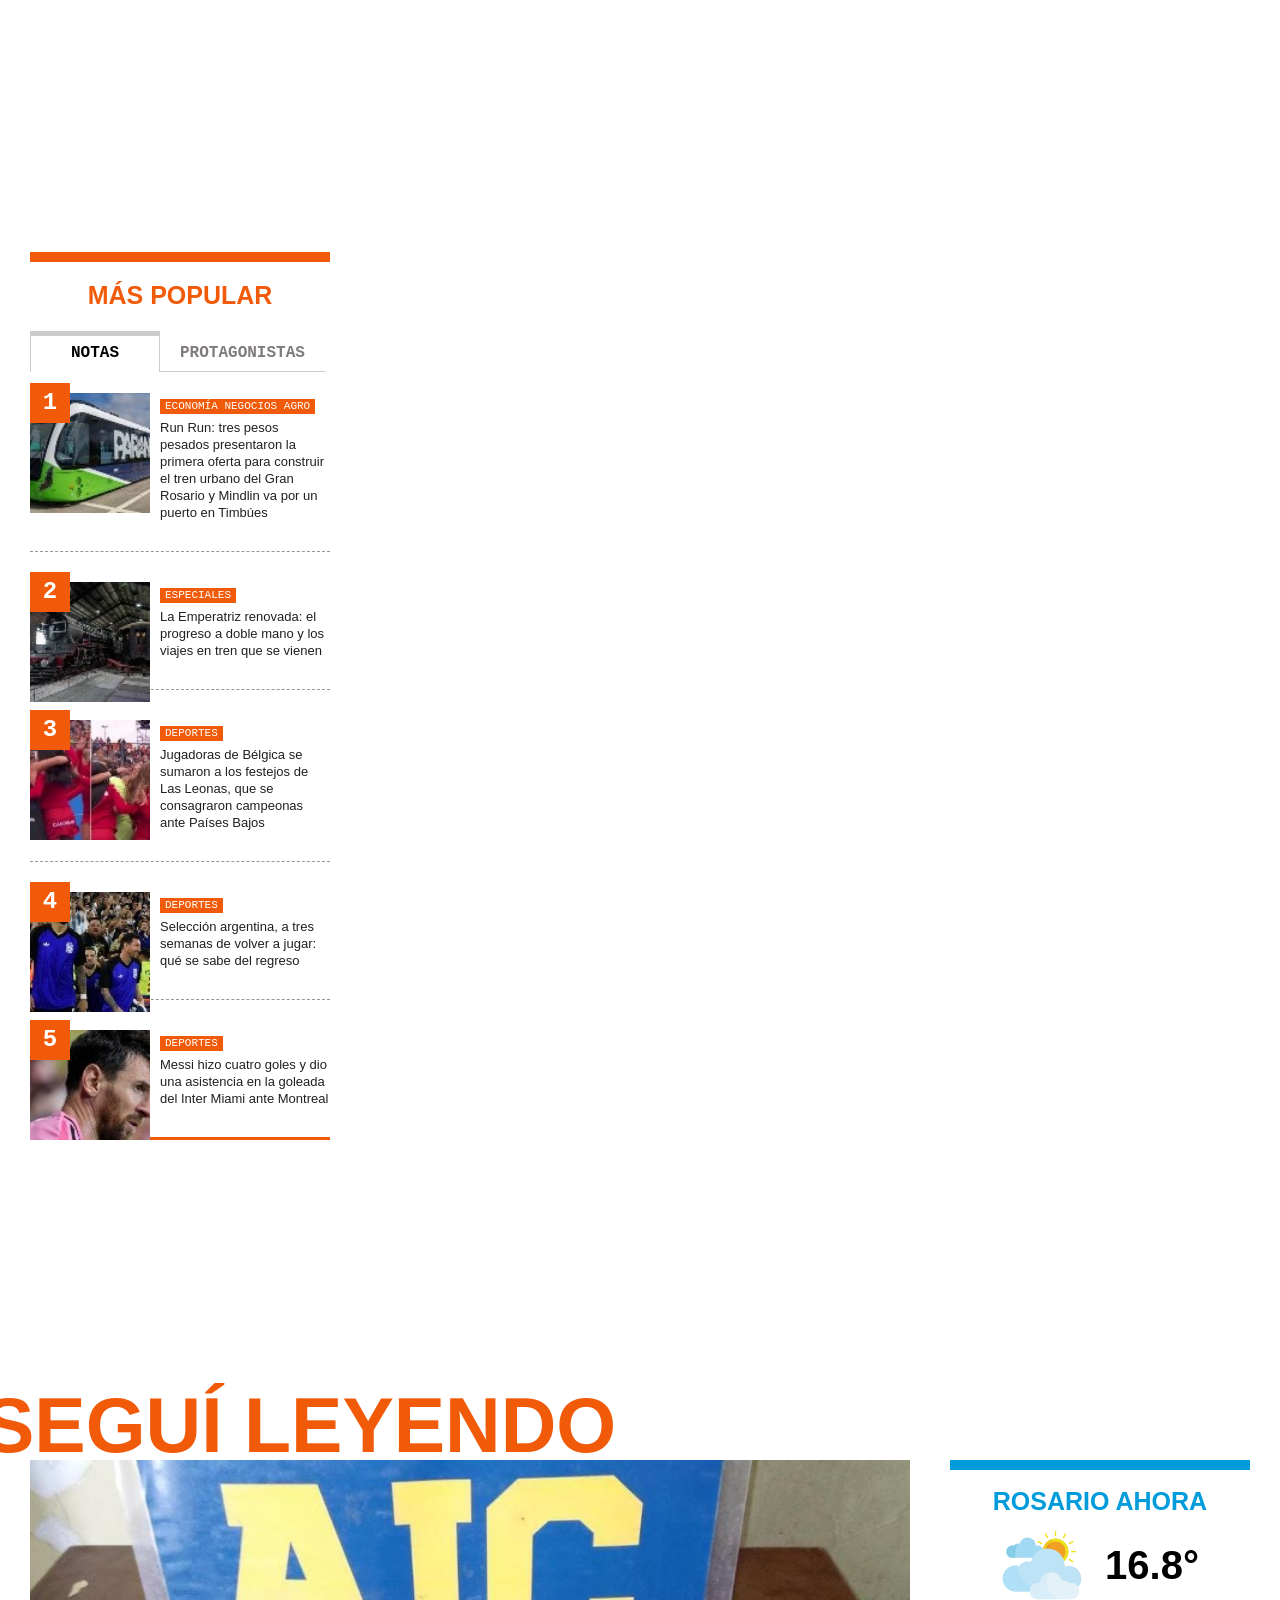
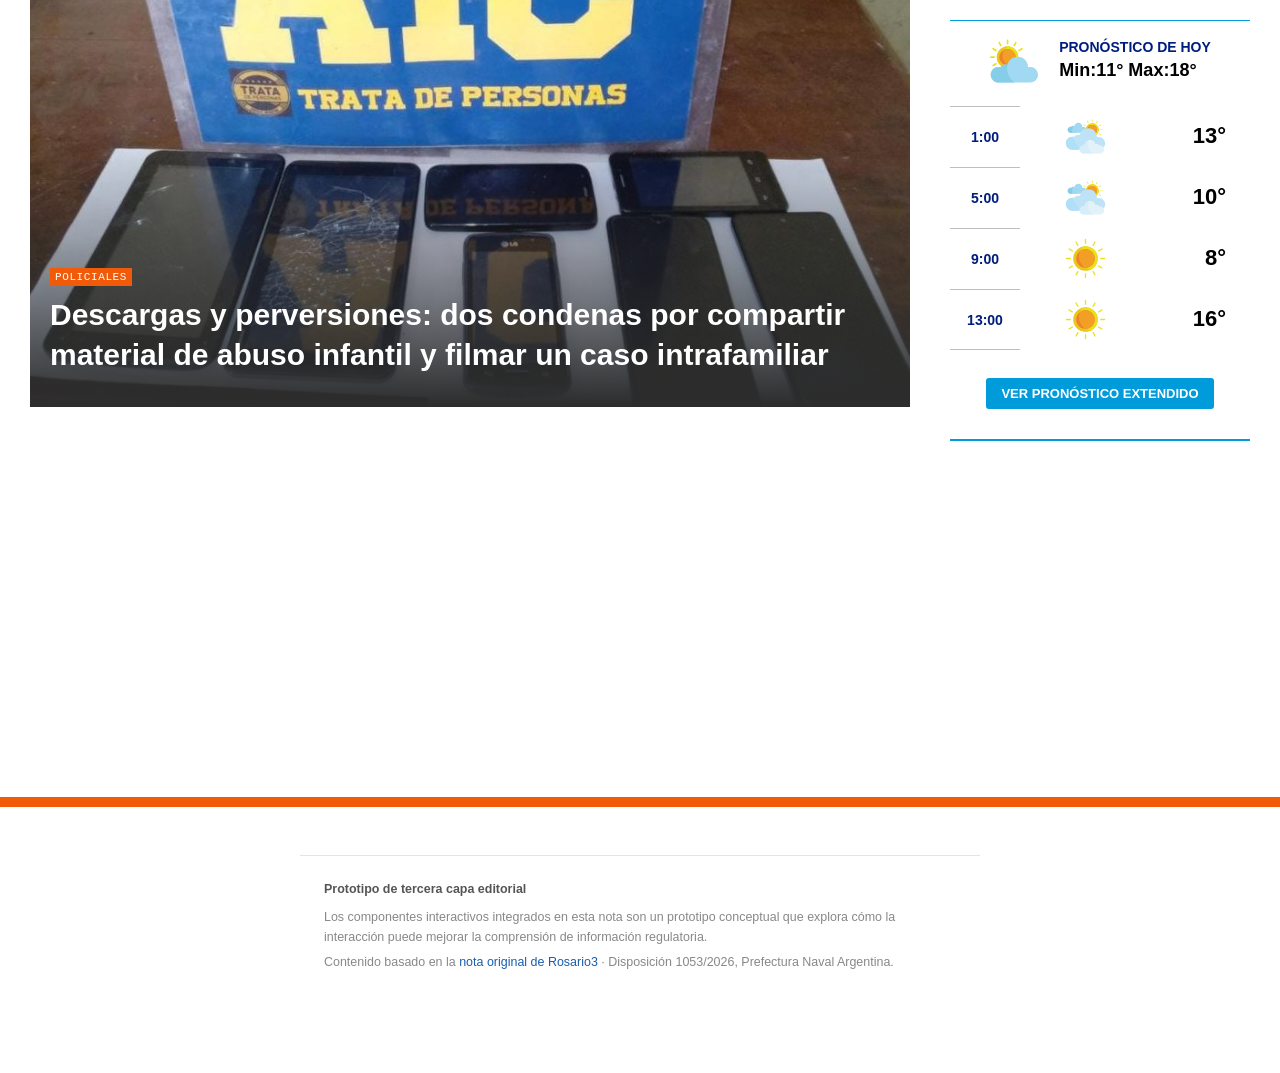
==== commit c399b8c0: "fix: sanitizar y reemplazar caracteres e iconos rotos en contenedores por SVGs y entidades limpias" ====
--- a/index.html
+++ b/index.html
@@ -73,7 +73,7 @@
 				</div>
 				<div class="bottom-part flex-container align-center justify-end">
 					<div class="header-sections flex-container justify-end">
-						<a href="https://www.rosario3.com/seccion/ultimas-noticias/" class="alt-font uppercase" title="�sltimas noticias">�sltimas noticias</a>
+						<a href="https://www.rosario3.com/seccion/ultimas-noticias/" class="alt-font uppercase" title="&Uacute;ltimas noticias">&Uacute;ltimas noticias</a>
 						<a href="https://www.rosario3.com/seccion/ciudad/" class="alt-font uppercase" title="Ciudad">Ciudad</a>
 						<a href="https://www.rosario3.com/seccion/region/" class="alt-font uppercase" title="Región">Región</a>
 						<a href="https://www.rosario3.com/seccion/policiales/" class="alt-font uppercase" title="Policiales">Policiales</a>
@@ -140,9 +140,9 @@
 								<p><strong>Los cambios alcanzan a distintos tipos de embarcaciones y artefactos navales</strong>, incluidas unidades de menor porte como las que utilizan los <strong>propietarios de lanchas y motos de agua</strong>.</p>
 
 
-								<!-- �.��.��.��.��.��.��.��.��.��.��.��.��.��.��.��.��.��.��.��.��.��.��.��.��.��.��.��.��.��.��.��.��.��.��.��.��.��.��.��.��.��.� -->
+								<!-- ---------------------------------------- -->
 								<!-- COMPONENTE: 5 CAMBIOS CLAVE (numeración) -->
-								<!-- �.��.��.��.��.��.��.��.��.��.��.��.��.��.��.��.��.��.��.��.��.��.��.��.��.��.��.��.��.��.��.��.��.��.��.��.��.��.��.��.��.��.� -->
+								<!-- ---------------------------------------- -->
 								<div class="tc-component" id="tc-cambios-clave">
 									<div class="tc-label" aria-hidden="true" data-tooltip="Comportamiento: Elementos revelados gradualmente con el scroll. Interacción: Agrupa info clave al inicio para una lectura ágil sin abrumar.">
 										<svg viewBox="0 0 16 16"><path d="M8 1a7 7 0 100 14A7 7 0 008 1zm0 12.5a5.5 5.5 0 110-11 5.5 5.5 0 010 11zM7.25 5h1.5v1.5h-1.5V5zm0 3h1.5v3h-1.5V8z"/></svg>
@@ -190,9 +190,9 @@
 								<p>Uno de los principales cambios es que <strong>deja de aplicarse de manera automática la prohibición de navegar por falta de pago de la Tasa Fija Anual</strong> por Renovación de Matrícula. Según explicó Prefectura en los fundamentos de la disposición, la modificación busca agilizar los procesos administrativos.</p>
 
 
-								<!-- �.��.��.��.��.��.��.��.��.��.��.��.��.��.��.��.��.��.��.��.��.��.��.��.��.��.��.��.��.��.��.��.��.��.��.��.��.��.��.��.��.��.� -->
-								<!-- COMPONENTE: ANTES / DESPU�?S              -->
-								<!-- �.��.��.��.��.��.��.��.��.��.��.��.��.��.��.��.��.��.��.��.��.��.��.��.��.��.��.��.��.��.��.��.��.��.��.��.��.��.��.��.��.��.� -->
+								<!-- ---------------------------------------- -->
+								<!-- COMPONENTE: ANTES / DESPUES -->
+								<!-- ---------------------------------------- -->
 								<div class="tc-component" id="tc-antes-despues">
 									<div class="tc-label" aria-hidden="true" data-tooltip="Comportamiento: Comparador por pestañas. Interacción: Permite ver la evolución normativa evitando largos bloques de texto comparativo.">
 										<svg viewBox="0 0 16 16"><path d="M8 1a7 7 0 100 14A7 7 0 008 1zm0 12.5a5.5 5.5 0 110-11 5.5 5.5 0 010 11zM7.25 5h1.5v1.5h-1.5V5zm0 3h1.5v3h-1.5V8z"/></svg>
@@ -221,7 +221,7 @@
 											</div>
 
 											<!-- Divisor central (desktop) -->
-											<div class="tc-comparador-divider" aria-hidden="true">�?'</div>
+											<div class="tc-comparador-divider" aria-hidden="true">&rarr;</div>
 
 											<!-- Panel AHORA -->
 											<div class="tc-comparador-panel tc-comparador-panel--ahora" id="tc-panel-ahora" role="tabpanel" aria-labelledby="tc-tab-ahora" aria-hidden="true">
@@ -235,7 +235,7 @@
 										</div>
 									</div>
 								</div>
-								<!-- FIN: ANTES / DESPU�?S -->
+								<!-- COMPONENTE: ANTES / DESPUES -->
 
 
 								<p>La nueva normativa también <strong>incorpora una declaración jurada para las embarcaciones nuevas</strong>. El propietario deberá <strong>manifestar que la unidad se encuentra en condiciones adecuadas de navegabilidad</strong> y que la persona encargada de conducirla cuenta con la documentación habilitante correspondiente.</p>
@@ -245,9 +245,9 @@
 								<p>Este cambio establece así un criterio específico según la potencia del motor para determinar cuándo corresponde realizar la inscripción ante Prefectura.</p>
 
 
-								<!-- �.��.��.��.��.��.��.��.��.��.��.��.��.��.��.��.��.��.��.��.��.��.��.��.��.��.��.��.��.��.��.��.��.��.��.��.��.��.��.��.��.��.� -->
+								<!-- ---------------------------------------- -->
 								<!-- COMPONENTE: SLIDER DE POTENCIA 85 kW     -->
-								<!-- �.��.��.��.��.��.��.��.��.��.��.��.��.��.��.��.��.��.��.��.��.��.��.��.��.��.��.��.��.��.��.��.��.��.��.��.��.��.��.��.��.��.� -->
+								<!-- ---------------------------------------- -->
 								<div class="tc-component" id="tc-slider-85kw">
 									<div class="tc-label" aria-hidden="true" data-tooltip="Comportamiento: Control deslizante con feedback dinámico. Interacción: Permite al usuario personalizar la nota introduciendo sus propios datos.">
 										<svg viewBox="0 0 16 16"><path d="M8 1a7 7 0 100 14A7 7 0 008 1zm0 12.5a5.5 5.5 0 110-11 5.5 5.5 0 010 11zM7.25 5h1.5v1.5h-1.5V5zm0 3h1.5v3h-1.5V8z"/></svg>
@@ -302,7 +302,7 @@
 
 										<!-- Equivalencia contextual -->
 										<div class="tc-slider-equiv" id="tc-slider-equiv" aria-live="polite">
-											<strong>40 kW</strong> �?" Motor habitual para lanchas de paseo medianas
+											<strong>40 kW</strong> &mdash; Motor habitual para lanchas de paseo medianas
 										</div>
 									</div>
 								</div>
@@ -314,9 +314,9 @@
 								<p>También se incorpora la posibilidad de que intervenga una Organización Reconocida o un profesional matriculado ante el Consejo Profesional de Ingeniería Naval dentro del Régimen Simplificado.</p>
 
 
-								<!-- �.��.��.��.��.��.��.��.��.��.��.��.��.��.��.��.��.��.��.��.��.��.��.��.��.��.��.��.��.��.��.��.��.��.��.��.��.��.��.��.��.��.� -->
-								<!-- COMPONENTE: ¿QU�? ME CAMBIA?             -->
-								<!-- �.��.��.��.��.��.��.��.��.��.��.��.��.��.��.��.��.��.��.��.��.��.��.��.��.��.��.��.��.��.��.��.��.��.��.��.��.��.��.��.��.��.� -->
+								<!-- .......................................... -->
+								<!-- COMPONENTE: QUE ME CAMBIA -->
+								<!-- .......................................... -->
 								<div class="tc-component" id="tc-que-me-cambia">
 									<div class="tc-label" aria-hidden="true" data-tooltip="Comportamiento: Sistema de acordión o selector de escenarios. Interacción: El usuario filtra la info buscando directamente 'qué le toca'.">
 										<svg viewBox="0 0 16 16"><path d="M8 1a7 7 0 100 14A7 7 0 008 1zm0 12.5a5.5 5.5 0 110-11 5.5 5.5 0 010 11zM7.25 5h1.5v1.5h-1.5V5zm0 3h1.5v3h-1.5V8z"/></svg>
@@ -329,19 +329,19 @@
 
 										<div class="tc-tool-opciones">
 											<button class="tc-tool-btn" data-target="tc-res-embarcacion" aria-pressed="false" type="button">
-												<span class="tc-tool-btn-icon" aria-hidden="true">�Ys�</span>
+												<span class="tc-tool-btn-icon" aria-hidden="true"><svg viewBox="0 0 24 24" width="20" height="20" fill="none" stroke="currentColor" stroke-width="2" stroke-linecap="round" stroke-linejoin="round" style="display:inline-block;vertical-align:middle;"><path d="M2 20a2.4 2.4 0 0 0 2 1 2.4 2.4 0 0 0 2-1 2.4 2.4 0 0 1 2-1 2.4 2.4 0 0 1 2 1 2.4 2.4 0 0 0 2 1 2.4 2.4 0 0 0 2-1 2.4 2.4 0 0 1 2-1 2.4 2.4 0 0 1 2 1 2.4 2.4 0 0 0 2 1 2.4 2.4 0 0 0 2-1"/><path d="M4 17 2 11h20l-2 6Z"/><path d="M12 3v8"/><path d="m8 7 4-4 4 4"/></svg></span>
 												<span>Tengo una embarcación</span>
 											</button>
 											<button class="tc-tool-btn" data-target="tc-res-nueva" aria-pressed="false" type="button">
-												<span class="tc-tool-btn-icon" aria-hidden="true">�Y"<</span>
+								<span class="tc-tool-btn-icon" aria-hidden="true"><svg viewBox="0 0 24 24" width="20" height="20" fill="none" stroke="currentColor" stroke-width="2" stroke-linecap="round" stroke-linejoin="round" style="display:inline-block;vertical-align:middle;"><circle cx="12" cy="12" r="10"/><line x1="12" y1="8" x2="12" y2="16"/><line x1="8" y1="12" x2="16" y2="12"/></svg></span>
 												<span>Registro una embarcación nueva</span>
 											</button>
 											<button class="tc-tool-btn" data-target="tc-res-motor" aria-pressed="false" type="button">
-												<span class="tc-tool-btn-icon" aria-hidden="true">�sT️</span>
+												<span class="tc-tool-btn-icon" aria-hidden="true"><svg viewBox="0 0 24 24" width="20" height="20" fill="none" stroke="currentColor" stroke-width="2" stroke-linecap="round" stroke-linejoin="round" style="display:inline-block;vertical-align:middle;"><circle cx="12" cy="12" r="3"/><path d="M19.4 15a1.65 1.65 0 0 0 .33 1.82l.06.06a2 2 0 0 1-2.83 2.83l-.06-.06a1.65 1.65 0 0 0-1.82-.33 1.65 1.65 0 0 0-1 1.51V21a2 2 0 0 1-4 0v-.09A1.65 1.65 0 0 0 9 19.4a1.65 1.65 0 0 0-1.82.33l-.06.06a2 2 0 0 1-2.83-2.83l.06-.06a1.65 1.65 0 0 0 .33-1.82 1.65 1.65 0 0 0-1.51-1H3a2 2 0 0 1 0-4h.09A1.65 1.65 0 0 0 4.6 9a1.65 1.65 0 0 0-.33-1.82l-.06-.06a2 2 0 0 1 2.83-2.83l.06.06a1.65 1.65 0 0 0 1.82.33H9a1.65 1.65 0 0 0 1-1.51V3a2 2 0 0 1 4 0v.09a1.65 1.65 0 0 0 1 1.51 1.65 1.65 0 0 0 1.82-.33l.06-.06a2 2 0 0 1 2.83 2.83l-.06.06a1.65 1.65 0 0 0-.33 1.82V9a1.65 1.65 0 0 0 1.51 1H21a2 2 0 0 1 0 4h-.09a1.65 1.65 0 0 0-1.51 1z"/></svg></span>
 												<span>Tengo un motor fuera de borda</span>
 											</button>
 											<button class="tc-tool-btn" data-target="tc-res-importo" aria-pressed="false" type="button">
-												<span class="tc-tool-btn-icon" aria-hidden="true">�Y"�</span>
+												<span class="tc-tool-btn-icon" aria-hidden="true"><svg viewBox="0 0 24 24" width="20" height="20" fill="none" stroke="currentColor" stroke-width="2" stroke-linecap="round" stroke-linejoin="round" style="display:inline-block;vertical-align:middle;"><circle cx="12" cy="12" r="10"/><line x1="2" y1="12" x2="22" y2="12"/><path d="M12 2a15.3 15.3 0 0 1 4 10 15.3 15.3 0 0 1-4 10 15.3 15.3 0 0 1-4-10 15.3 15.3 0 0 1 4-10z"/></svg></span>
 												<span>Importo o exporto</span>
 											</button>
 										</div>
@@ -357,7 +357,7 @@
 
 										<!-- Resultado: Embarcación nueva -->
 										<div class="tc-tool-resultado" id="tc-res-nueva">
-											<div class="tc-tool-resultado-inner">
+								<span class="tc-tool-btn-icon" aria-hidden="true"><svg viewBox="0 0 24 24" width="20" height="20" fill="none" stroke="currentColor" stroke-width="2" stroke-linecap="round" stroke-linejoin="round" style="display:inline-block;vertical-align:middle;"><circle cx="12" cy="12" r="10"/><line x1="12" y1="8" x2="12" y2="16"/><line x1="8" y1="12" x2="16" y2="12"/></svg></span>
 												<p class="tc-tool-resultado-titulo">Si vas a registrar una embarcación nueva</p>
 												<p class="tc-tool-resultado-texto">La nueva normativa incorpora una <strong>declaración jurada</strong>: deberás manifestar que la embarcación se encuentra en <strong>condiciones adecuadas de navegabilidad</strong> y que la persona que la conduce cuenta con la documentación habilitante correspondiente.</p>
 												<p class="tc-tool-fuente">Fuente: Disposición 1053/2026, Prefectura Naval Argentina.</p>
@@ -383,7 +383,7 @@
 										</div>
 									</div>
 								</div>
-								<!-- FIN: ¿QU�? ME CAMBIA? -->
+								<!-- COMPONENTE: QUE ME CAMBIA -->
 
 
 								<h2>Una nueva normativa para el Registro Nacional de Buques</h2>
@@ -395,9 +395,9 @@
 								<p>La nueva regulación entró en vigencia este viernes 28 de agosto, con la publicación de la disposición en el Boletín Oficial.</p>
 
 
-								<!-- �.��.��.��.��.��.��.��.��.��.��.��.��.��.��.��.��.��.��.��.��.��.��.��.��.��.��.��.��.��.��.��.��.��.��.��.��.��.��.��.��.��.� -->
+								<!-- ---------------------------------------- -->
 								<!-- COMPONENTE: TIMELINE                     -->
-								<!-- �.��.��.��.��.��.��.��.��.��.��.��.��.��.��.��.��.��.��.��.��.��.��.��.��.��.��.��.��.��.��.��.��.��.��.��.��.��.��.��.��.��.� -->
+								<!-- ---------------------------------------- -->
 								<div class="tc-component" id="tc-timeline">
 									<div class="tc-label" aria-hidden="true" data-tooltip="Comportamiento: Línea de tiempo cronológica que aparece gradualmente al hacer scroll. Interacción: Da contexto histórico sin sobrecargar el flujo.">
 										<svg viewBox="0 0 16 16"><path d="M8 1a7 7 0 100 14A7 7 0 008 1zm0 12.5a5.5 5.5 0 110-11 5.5 5.5 0 010 11zM7.25 5h1.5v1.5h-1.5V5zm0 3h1.5v3h-1.5V8z"/></svg>
@@ -429,9 +429,9 @@
 								<!-- FIN: TIMELINE -->
 
 
-								<!-- �.��.��.��.��.��.��.��.��.��.��.��.��.��.��.��.��.��.��.��.��.��.��.��.��.��.��.��.��.��.��.��.��.��.��.��.��.��.��.��.��.��.� -->
+								<!-- ---------------------------------------- -->
 								<!-- COMPONENTE: EXPLORADOR DE CAMBIOS        -->
-								<!-- �.��.��.��.��.��.��.��.��.��.��.��.��.��.��.��.��.��.��.��.��.��.��.��.��.��.��.��.��.��.��.��.��.��.��.��.��.��.��.��.��.��.� -->
+								<!-- ---------------------------------------- -->
 								<div class="tc-component" id="tc-explorador">
 									<div class="tc-label" aria-hidden="true" data-tooltip="Comportamiento: Contenido oculto tras pestañas. Interacción: Fragmenta información técnica permitiendo que el usuario explore según su interés.">
 										<svg viewBox="0 0 16 16"><path d="M8 1a7 7 0 100 14A7 7 0 008 1zm0 12.5a5.5 5.5 0 110-11 5.5 5.5 0 010 11zM7.25 5h1.5v1.5h-1.5V5zm0 3h1.5v3h-1.5V8z"/></svg>
@@ -496,7 +496,7 @@
 												</div>
 												<div class="tc-explorer-mini-card tc-explorer-mini-card--ahora">
 													<div class="tc-explorer-mini-card-label">Ahora</div>
-													�?� 85 kW obligatoria · < 85 kW optativa
+											&ge; 85 kW obligatoria &bull; &lt; 85 kW optativa
 												</div>
 											</div>
 										</div>
@@ -539,9 +539,9 @@
 								<!-- FIN: EXPLORADOR -->
 
 
-								<!-- �.��.��.��.��.��.��.��.��.��.��.��.��.��.��.��.��.��.��.��.��.��.��.��.��.��.��.��.��.��.��.��.��.��.��.��.��.��.��.��.��.��.� -->
+								<!-- ---------------------------------------- -->
 								<!-- COMPONENTE: MICROINTERACCIONES           -->
-								<!-- �.��.��.��.��.��.��.��.��.��.��.��.��.��.��.��.��.��.��.��.��.��.��.��.��.��.��.��.��.��.��.��.��.��.��.��.��.��.��.��.��.��.� -->
+								<!-- ---------------------------------------- -->
 								<div class="tc-component" id="tc-microinteracciones">
 									<div class="tc-label" aria-hidden="true" data-tooltip="Comportamiento: Elementos atómicos dentro del texto. Interacción: Aportan dinamismo y contexto rápido sin romper la inercia de lectura.">
 										<svg viewBox="0 0 16 16"><path d="M8 1a7 7 0 100 14A7 7 0 008 1zm0 12.5a5.5 5.5 0 110-11 5.5 5.5 0 010 11zM7.25 5h1.5v1.5h-1.5V5zm0 3h1.5v3h-1.5V8z"/></svg>
@@ -565,7 +565,7 @@
 											<div class="tc-micro-card-label">Dato revelable</div>
 											<div class="tc-micro-card-content">
 												<span class="tc-dato-revelable" role="button" tabindex="0" aria-label="Revelar dato">
-													<span class="tc-dato-revelable-prompt">¿Qué norma se deroga? �?'</span>
+													<&iquest;Qu&eacute; norma se deroga? &rarr;</span>
 													<span class="tc-dato-revelable-contenido">La Ordenanza 9-02 (vigente desde 2002)</span>
 												</span>
 											</div>
@@ -587,7 +587,7 @@
 											<details class="tc-card-expandible">
 												<summary class="tc-card-expandible-header">
 													¿Qué es el Reginave?
-													<span class="tc-card-expandible-icon" aria-hidden="true">�-�</span>
+													<span class="tc-card-expandible-icon" aria-hidden="true">&#9662;</span>
 												</summary>
 												<div class="tc-card-expandible-body">
 													El Reginave es el Régimen de la Navegación Marítima, Fluvial y Lacustre de la República Argentina. Establece las normas técnicas y de seguridad para la navegación.
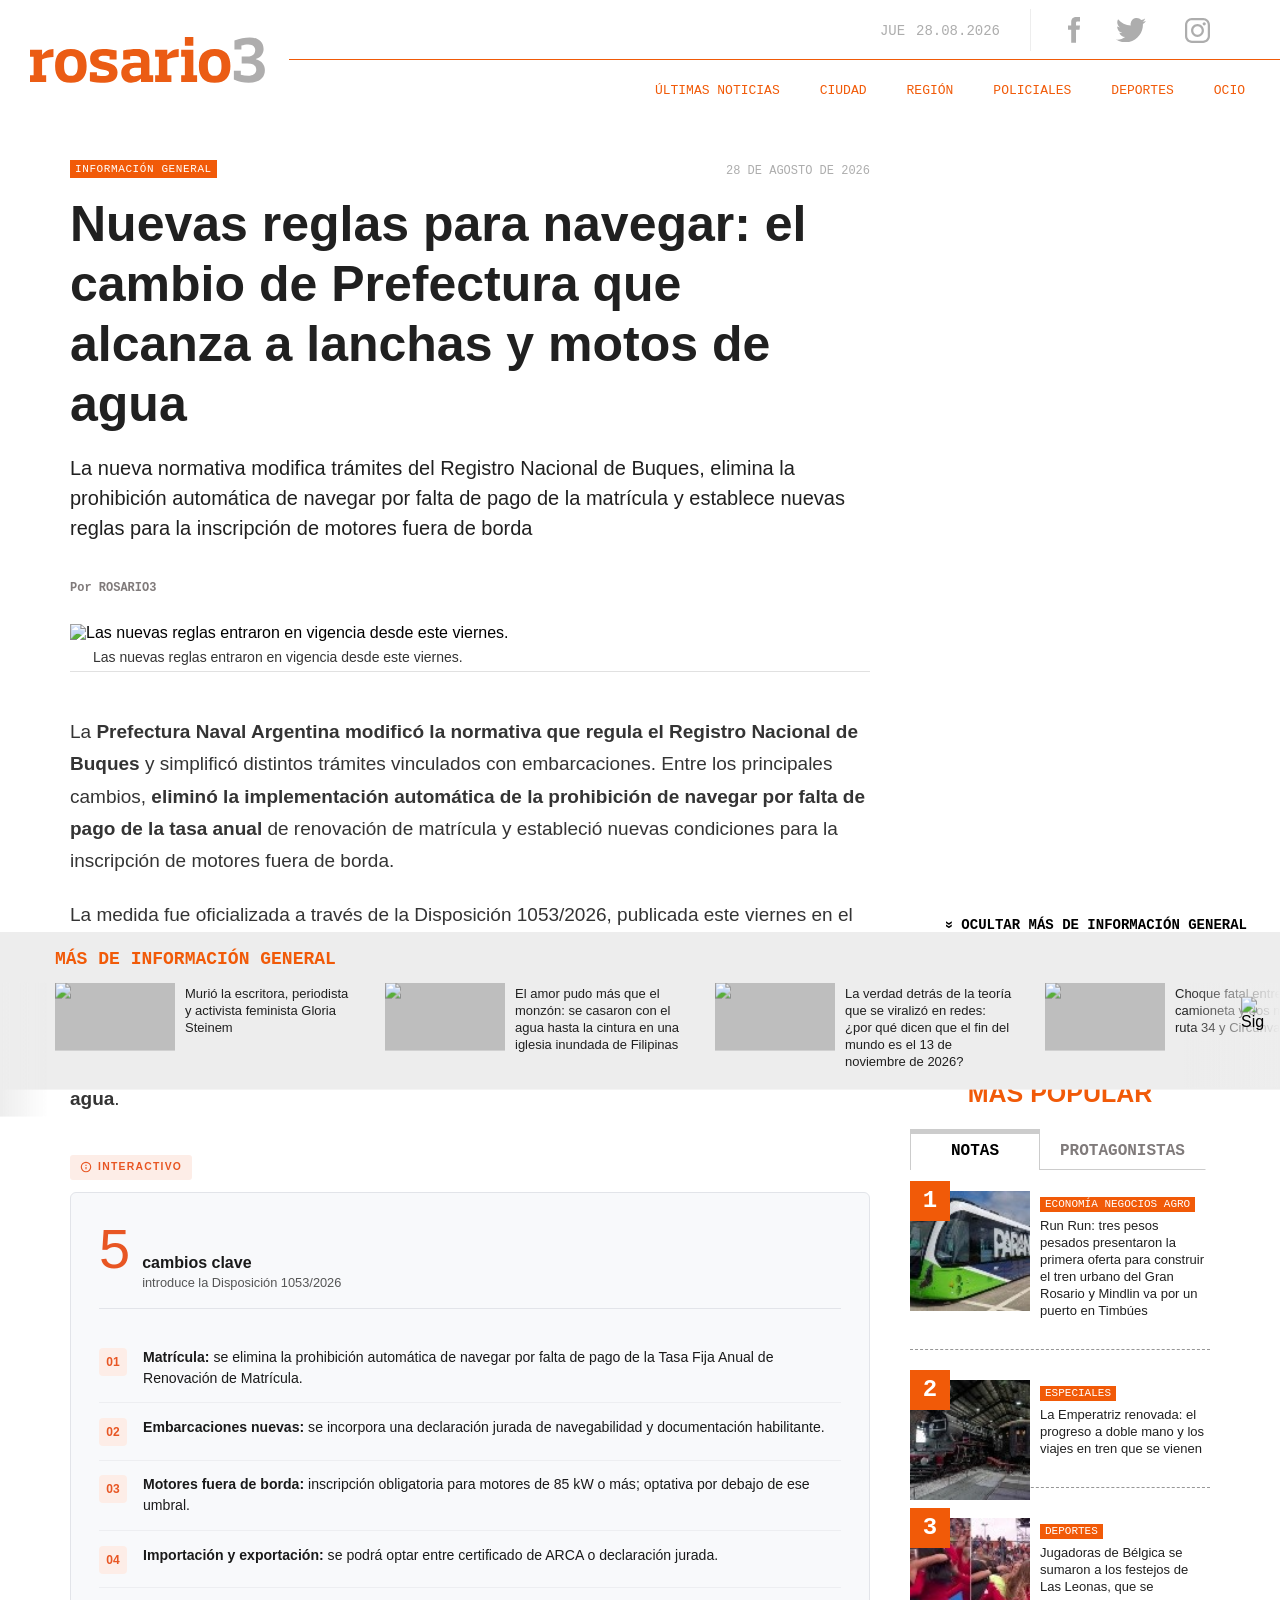
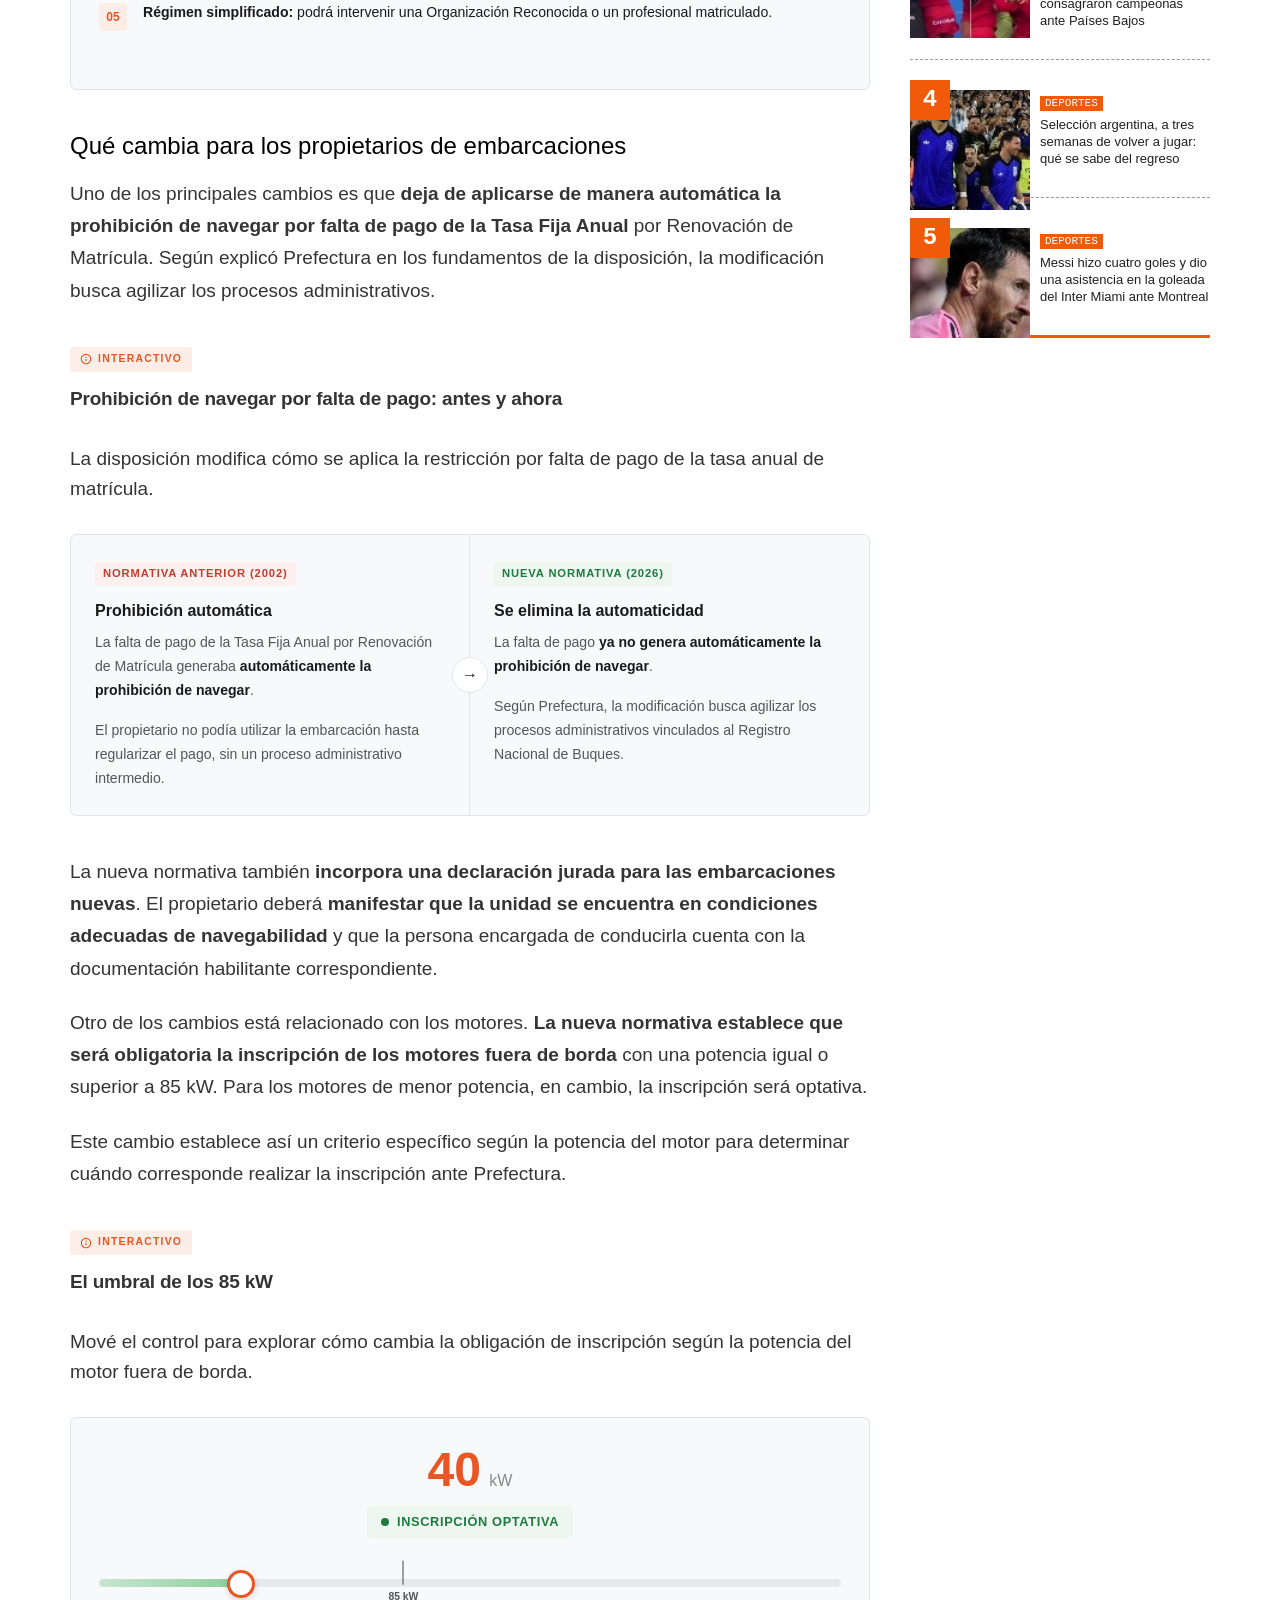
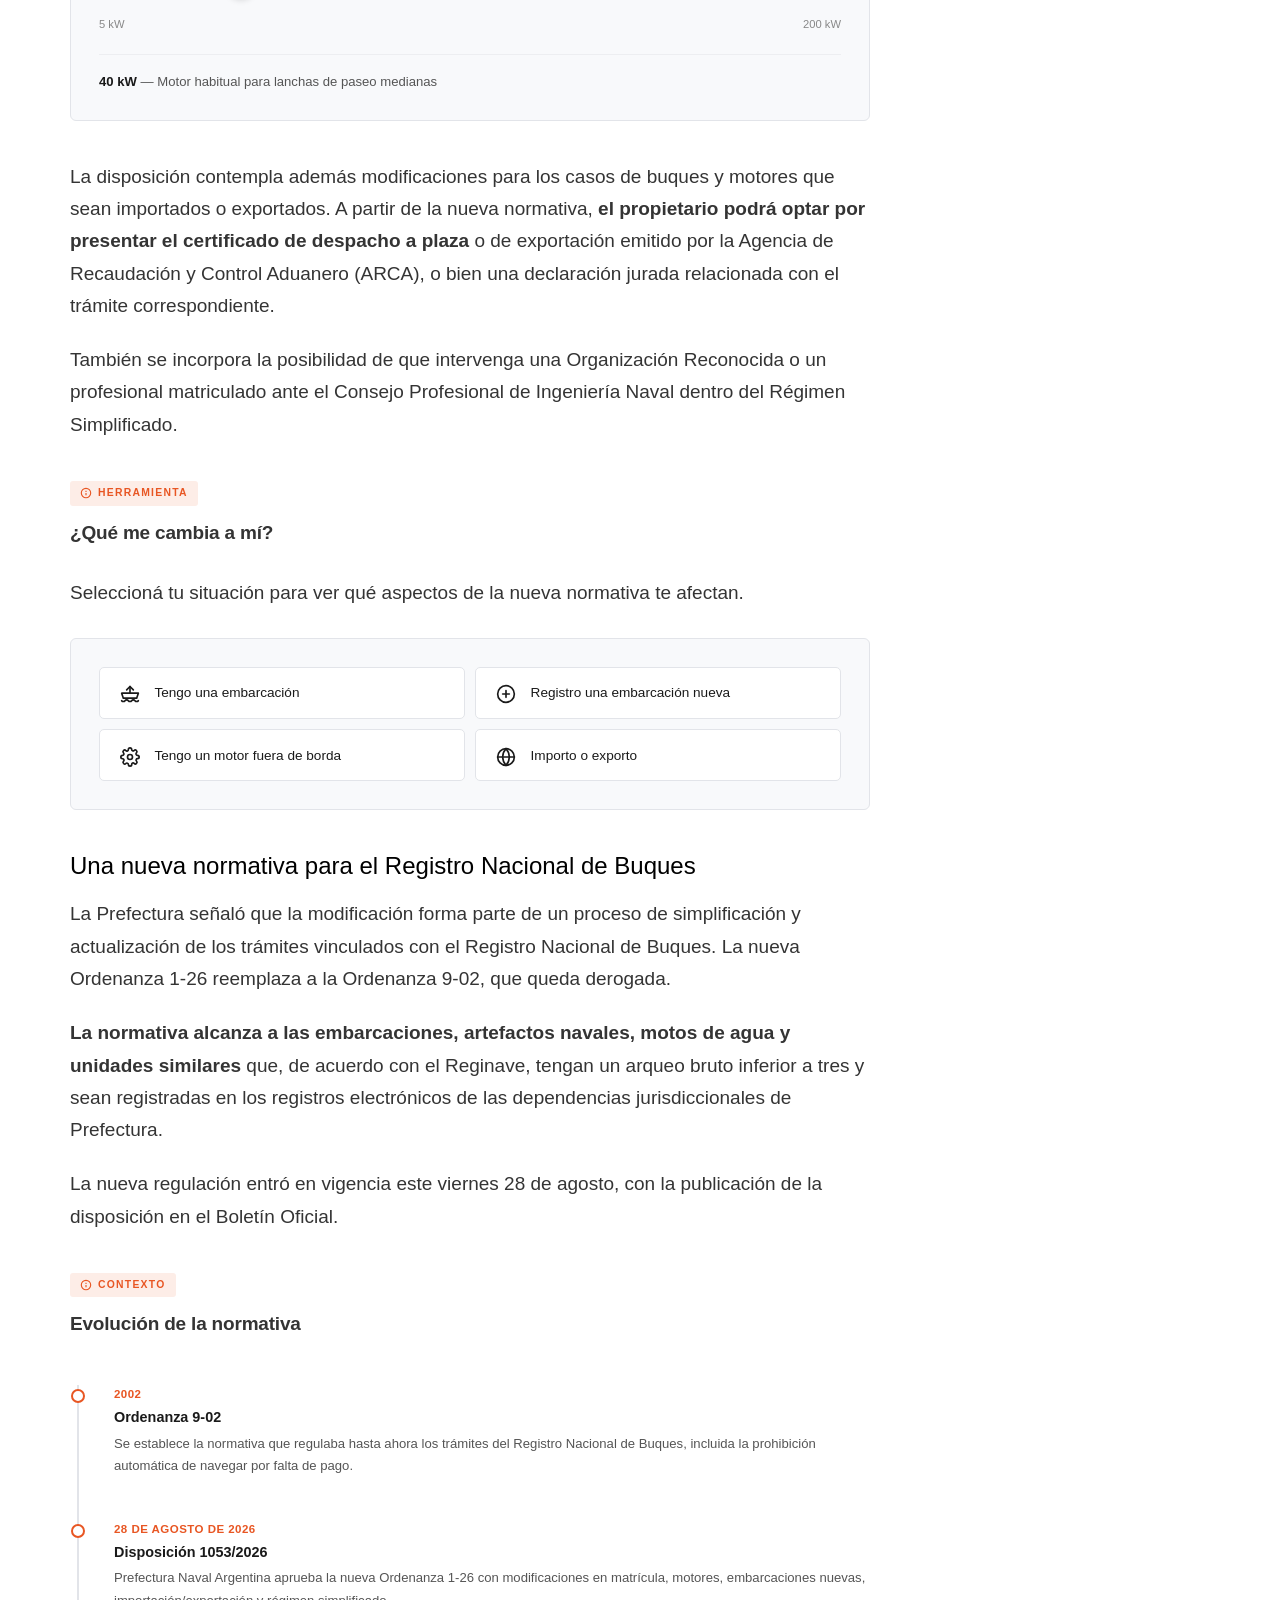
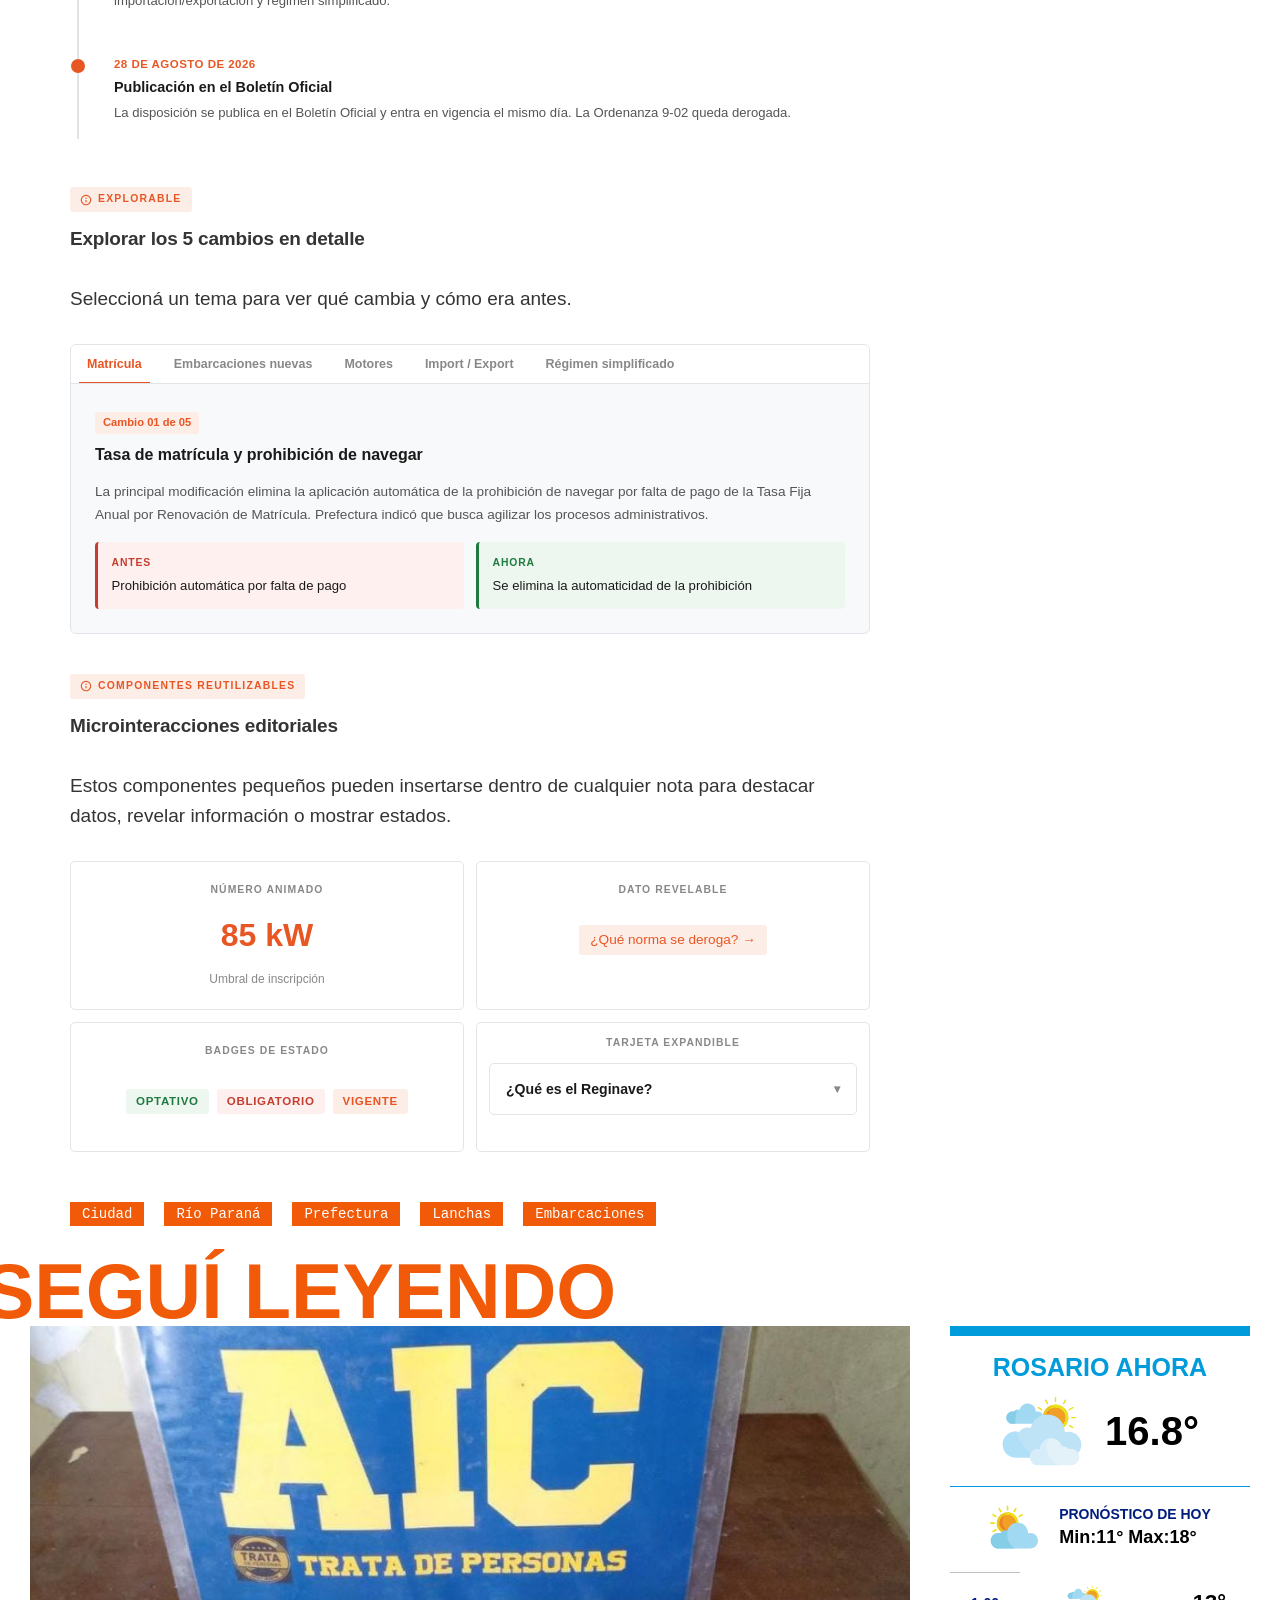
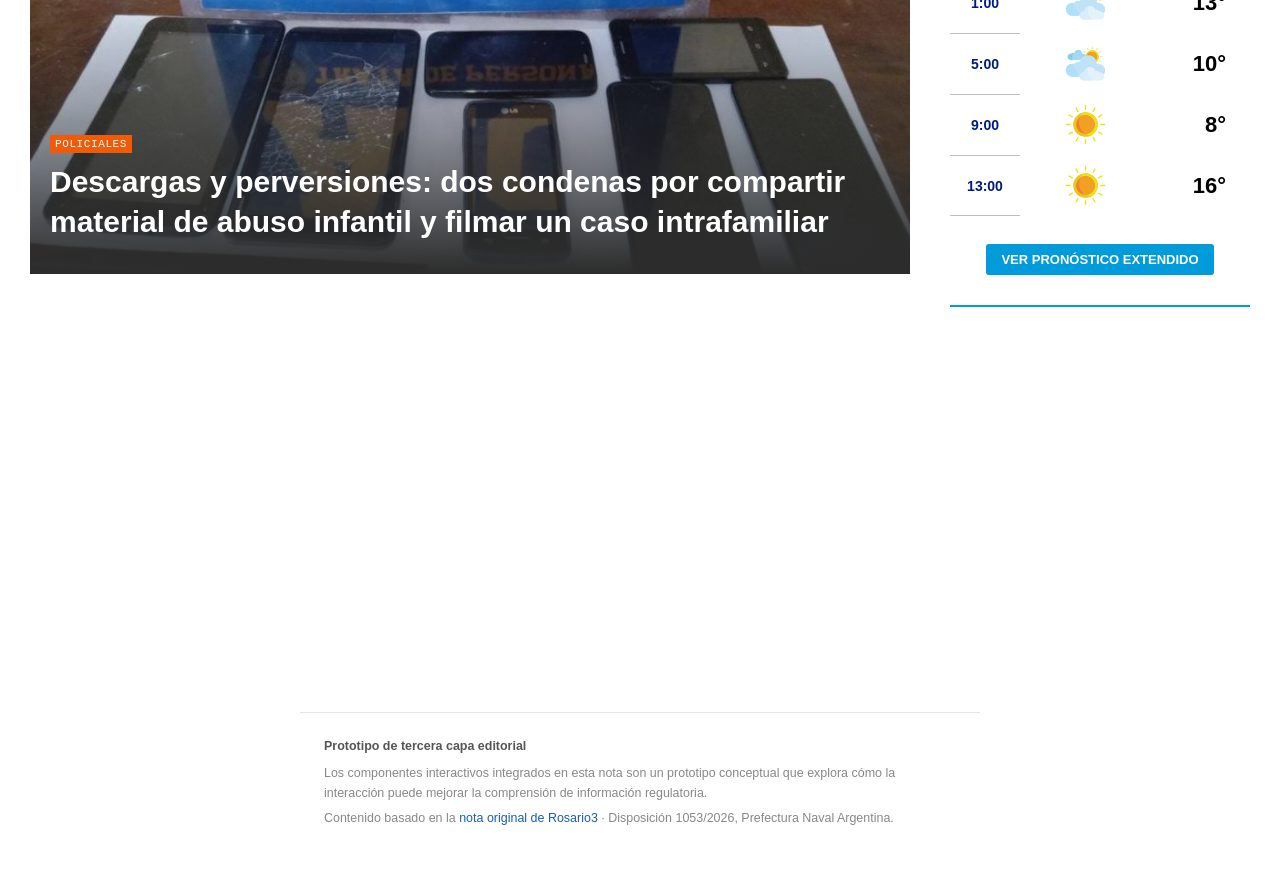
==== commit 16c91505: "fix(ui): responsive móvil, fix toasts de herramienta, tabs de explorable y barra de progreso" ====
--- a/index.html
+++ b/index.html
@@ -12,6 +12,9 @@
 
 	<!-- Tercera capa styles -->
 	<link rel="stylesheet" type="text/css" href="./css/tercera-capa.css">
+
+	<!-- Responsive styles for mobile devices -->
+	<link rel="stylesheet" type="text/css" href="./css/responsive.css">
 
 	<style>
 		/* Reset AMP artifacts and ensure clean rendering */
@@ -91,7 +94,7 @@
 	<main id="article1">
 		<div class="nota-total-container">
 			<div class="left-content">
-				<div class="nota-top-part-container flex-container justify-end align-start">
+				<div class="nota-top-part-container flex-container justify-center align-start">
 
 					<div class="nota-top-part">
 						<div class="nota-main-data">
@@ -357,7 +360,7 @@
 
 										<!-- Resultado: Embarcación nueva -->
 										<div class="tc-tool-resultado" id="tc-res-nueva">
-								<span class="tc-tool-btn-icon" aria-hidden="true"><svg viewBox="0 0 24 24" width="20" height="20" fill="none" stroke="currentColor" stroke-width="2" stroke-linecap="round" stroke-linejoin="round" style="display:inline-block;vertical-align:middle;"><circle cx="12" cy="12" r="10"/><line x1="12" y1="8" x2="12" y2="16"/><line x1="8" y1="12" x2="16" y2="12"/></svg></span>
+											<div class="tc-tool-resultado-inner">
 												<p class="tc-tool-resultado-titulo">Si vas a registrar una embarcación nueva</p>
 												<p class="tc-tool-resultado-texto">La nueva normativa incorpora una <strong>declaración jurada</strong>: deberás manifestar que la embarcación se encuentra en <strong>condiciones adecuadas de navegabilidad</strong> y que la persona que la conduce cuenta con la documentación habilitante correspondiente.</p>
 												<p class="tc-tool-fuente">Fuente: Disposición 1053/2026, Prefectura Naval Argentina.</p>
@@ -565,7 +568,7 @@
 											<div class="tc-micro-card-label">Dato revelable</div>
 											<div class="tc-micro-card-content">
 												<span class="tc-dato-revelable" role="button" tabindex="0" aria-label="Revelar dato">
-													<&iquest;Qu&eacute; norma se deroga? &rarr;</span>
+													&iquest;Qu&eacute; norma se deroga? &rarr;
 													<span class="tc-dato-revelable-contenido">La Ordenanza 9-02 (vigente desde 2002)</span>
 												</span>
 											</div>
@@ -679,7 +682,6 @@
 										<amp-ad width="300" height="250" type="doubleclick" data-slot="/1008059/R3_D_News_Box_02" data-multi-size="300x250" data-multi-size-validation="false" json="{&quot;targeting&quot;:{&quot;tags&quot;: &quot;Ciudad, Region, Río Paraná, Prefectura, Lanchas, embarcaciones&quot;, &quot;seccion&quot;: &quot;informaciongeneral&quot;, &quot;categoria&quot;: &quot;escucharnotafacebook&quot;}}" class="i-amphtml-element i-amphtml-layout-fixed i-amphtml-layout-size-defined i-amphtml-built" i-amphtml-layout="fixed" style="width: 300px; height: 250px;" data-amp-slot-index="5" data-a4a-upgrade-type="amp-ad-network-doubleclick-impl"><div fallback=""><div class="i-amphtml-ad-default-holder" data-ad-holder-text="Ad"></div></div><amp-analytics sandbox="true" trigger="immediate" class="i-amphtml-element i-amphtml-layout-fixed i-amphtml-layout-size-defined i-amphtml-built" i-amphtml-layout="fixed" style="width: 1px; height: 1px;" aria-hidden="true" hidden=""><script type="application/json">{"requests":{"csi":"https://csi.gstatic.com/csi?"},"transport":{"xhrpost":false},"triggers":{"adRequestStart":{"on":"ad-request-start","request":"csi","sampleSpec":{"sampleOn":"a4a-csi-${pageViewId}","threshold":1},"selector":"amp-ad","selectionMethod":"closest","extraUrlParams":{"met.a4a":"afs_lvt.${viewerLastVisibleTime}~afs.${time}"}},"adResponseEnd":{"on":"ad-response-end","request":"csi","sampleSpec":{"sampleOn":"a4a-csi-${pageViewId}","threshold":1},"selector":"amp-ad","selectionMethod":"closest","extraUrlParams":{"met.a4a":"afe.${time}"}},"adRenderStart":{"on":"ad-render-start","request":"csi","sampleSpec":{"sampleOn":"a4a-csi-${pageViewId}","threshold":1},"selector":"amp-ad","selectionMethod":"closest","extraUrlParams":{"met.a4a":"ast.${scheduleTime}~ars_lvt.${viewerLastVisibleTime}~ars.${time}","qqid":"${qqid}"}},"adIframeLoaded":{"on":"ad-iframe-loaded","request":"csi","sampleSpec":{"sampleOn":"a4a-csi-${pageViewId}","threshold":1},"selector":"amp-ad","selectionMethod":"closest","extraUrlParams":{"met.a4a":"ail.${time}"}}},"extraUrlParams":{"s":"ampad","ctx":"2","c":"${correlator}","slotId":"${slotId}","puid":"${requestCount}~${timestamp}"}}</script></amp-analytics></amp-ad>
 									</div>
 								</div>
-					</div>
 					</div>
 
 				</div><!-- .nota-top-part-container -->
@@ -1092,7 +1094,7 @@
 			<button class="font-700 no-btn">ACEPTAR</button>
 		</div>
 	</div>
-</div><footer>
+</div>
 
 
 	<!-- Nota de crédito del prototipo -->
--- a/css/tercera-capa.css
+++ b/css/tercera-capa.css
@@ -761,24 +761,21 @@
 }
 
 .tc-tool-resultado {
-  margin-top: 1rem;
-  overflow: hidden;
-  max-height: 0;
-  opacity: 0;
-  transition: max-height 0.5s var(--tc-ease), opacity var(--tc-duration) var(--tc-ease), margin-top var(--tc-duration);
+  display: none;
+  margin-top: 1.25rem;
 }
 
 .tc-tool-resultado.tc-active {
-  max-height: 500px;
-  opacity: 1;
-  margin-top: 1.25rem;
+  display: block;
+  animation: tcFadeIn var(--tc-duration) var(--tc-ease);
 }
 
 .tc-tool-resultado-inner {
   background: var(--tc-bg);
   border: 1px solid var(--tc-border);
-  border-left: 3px solid var(--tc-brand);
-  border-radius: 4px;
+  border-left: 4px solid var(--tc-brand);
+  border-radius: 6px;
+  box-shadow: 0 4px 14px rgba(0, 0, 0, 0.05);
   padding: 1.25rem;
 }
 
@@ -813,7 +810,7 @@
    ========================================================= */
 .tc-timeline {
   position: relative;
-  padding: 1rem 0 0.5rem 2rem;
+  padding: 1rem 0 0.5rem 28px;
 }
 
 .tc-timeline::before {
@@ -846,7 +843,7 @@
 
 .tc-timeline-dot {
   position: absolute;
-  left: -2rem;
+  left: -27px;
   top: 4px;
   width: 14px;
   height: 14px;
@@ -1210,8 +1207,9 @@
   top: 0;
   left: 0;
   width: 0%;
-  height: 3px;
-  background: var(--tc-brand);
+  height: 5px;
+  background: linear-gradient(90deg, var(--tc-brand), var(--tc-brand-dark, #c0392b));
+  box-shadow: 0 1px 4px rgba(232, 86, 35, 0.4);
   z-index: 9999;
   transition: width 0.1s linear;
 }
--- a/css/responsive.css
+++ b/css/responsive.css
@@ -0,0 +1,863 @@
+/* =========================================================
+   RESPONSIVE STYLESHEET — Rosario3 & Tercera Capa
+   Diseño adaptativo premium para dispositivos móviles y tablets
+   ========================================================= */
+
+/* --- Base responsive adjustments --- */
+html, body {
+  max-width: 100vw;
+  overflow-x: hidden !important;
+}
+
+img, video, iframe {
+  max-width: 100%;
+  height: auto;
+}
+
+/* =========================================================
+   TABLET & MOBILE (<= 991px)
+   ========================================================= */
+@media screen and (max-width: 991px) {
+  /* Layout principal */
+  .nota-total-container {
+    padding: 0 20px !important;
+    max-width: 100% !important;
+    width: 100% !important;
+    box-sizing: border-box !important;
+    margin: 0 auto !important;
+  }
+
+  .left-content {
+    width: 100% !important;
+    max-width: 100% !important;
+    padding: 0 !important;
+    flex-basis: 100% !important;
+  }
+
+  .nota-top-part-container {
+    display: flex !important;
+    flex-direction: column !important;
+    width: 100% !important;
+    max-width: 100% !important;
+    justify-content: flex-start !important;
+    align-items: stretch !important;
+  }
+
+  .nota-top-part {
+    max-width: 100% !important;
+    width: 100% !important;
+    padding-right: 0 !important;
+    flex-basis: 100% !important;
+  }
+
+  .article-body-extra-container,
+  .article-body {
+    max-width: 100% !important;
+    width: 100% !important;
+  }
+
+  /* Columna lateral "Más popular" pasa abajo del artículo de forma limpia y centrada */
+  .right-content {
+    position: static !important;
+    width: 100% !important;
+    max-width: 100% !important;
+    flex-basis: auto !important;
+    margin: 40px auto 0 !important;
+    display: flex !important;
+    flex-direction: column !important;
+    align-items: center !important;
+  }
+
+  .right-content .left-column {
+    width: 100% !important;
+    max-width: 340px !important;
+    margin: 0 auto !important;
+  }
+
+  .ranking {
+    width: 100% !important;
+    max-width: 340px !important;
+    margin: 0 auto !important;
+  }
+}
+
+/* =========================================================
+   MOBILE ESPECÍFICO (<= 768px)
+   ========================================================= */
+@media screen and (max-width: 768px) {
+
+  /* --- HEADER ROSARIO3 EN CELULARES --- */
+  #site-header {
+    height: auto !important;
+    min-height: 56px !important;
+    padding: 10px 16px !important;
+    position: relative !important;
+    width: 100% !important;
+    box-sizing: border-box !important;
+    background: #fff !important;
+    border-bottom: 1px solid #f0f0f0;
+  }
+
+  #site-header > .extra-holder {
+    display: flex !important;
+    flex-direction: row !important;
+    justify-content: space-between !important;
+    align-items: center !important;
+    height: auto !important;
+    width: 100% !important;
+  }
+
+  #site-header span.logo {
+    display: block !important;
+    width: 140px !important;
+    min-width: 140px !important;
+    max-width: 140px !important;
+    flex: 0 0 140px !important;
+  }
+
+  #site-header span.logo figure {
+    display: block !important;
+    width: 140px !important;
+    margin: 0 !important;
+    padding: 0 !important;
+  }
+
+  #site-header span.logo a {
+    display: block !important;
+    width: 140px !important;
+    line-height: 1 !important;
+  }
+
+  #site-header span.logo img {
+    display: block !important;
+    width: 140px !important;
+    height: 32px !important;
+    object-fit: contain !important;
+  }
+
+  #site-header .header-content {
+    height: auto !important;
+    flex-basis: auto !important;
+    padding-left: 0 !important;
+    display: flex !important;
+    align-items: center !important;
+  }
+
+  #site-header .header-content:before {
+    display: none !important;
+  }
+
+  #site-header .header-content .top-part {
+    height: auto !important;
+    display: flex !important;
+    align-items: center !important;
+    gap: 8px !important;
+  }
+
+  #site-header .header-content .header-date {
+    font-size: 11px !important;
+    padding-right: 8px !important;
+    white-space: nowrap !important;
+  }
+
+  #site-header .header-content .header-date span {
+    font-size: 11px !important;
+  }
+
+  #site-header .header-redes {
+    height: auto !important;
+    padding-left: 8px !important;
+    padding-right: 0 !important;
+    gap: 6px !important;
+  }
+
+  #site-header .header-redes:before {
+    display: none !important;
+  }
+
+  #site-header .header-redes a {
+    margin-right: 2px !important;
+  }
+
+  #site-header .header-redes svg {
+    width: 15px !important;
+    height: 15px !important;
+  }
+
+  /* Ocultar barra horizontal de secciones que desborda 500px en móvil */
+  #site-header .bottom-part {
+    display: none !important;
+  }
+
+  /* --- ARTÍCULO & TIPOGRAFÍA --- */
+  .nota-total-container {
+    padding: 0 16px !important;
+  }
+
+  .nota-main-data {
+    width: 100% !important;
+    max-width: 100% !important;
+  }
+
+  .nota-main-data .volanta {
+    font-size: 0.75rem !important;
+    margin-bottom: 0.5rem !important;
+  }
+
+  .nota-main-data .main-title {
+    font-size: 1.75rem !important;
+    line-height: 1.25 !important;
+    word-break: break-word !important;
+    margin-bottom: 0.75rem !important;
+  }
+
+  .nota-main-data .bajada {
+    font-size: 1.05rem !important;
+    line-height: 1.45 !important;
+    color: #444 !important;
+    margin-bottom: 1rem !important;
+  }
+
+  .autor-share-holder {
+    flex-direction: column !important;
+    align-items: flex-start !important;
+    gap: 12px !important;
+    margin-bottom: 1.25rem !important;
+    padding-bottom: 1rem !important;
+    border-bottom: 1px solid #eee !important;
+  }
+
+  .autor-share-holder .nota-share {
+    flex-basis: auto !important;
+    width: 100% !important;
+  }
+
+  .swiper-container,
+  .gallery-container {
+    width: 100% !important;
+    margin-bottom: 1.25rem !important;
+  }
+
+  .swiper-slide img {
+    width: 100% !important;
+    height: auto !important;
+    border-radius: 4px !important;
+  }
+
+  .nota-main-data figcaption {
+    font-size: 0.78rem !important;
+    line-height: 1.4 !important;
+    padding: 8px 0 12px !important;
+  }
+
+  .article-body p {
+    font-size: 1.05rem !important;
+    line-height: 1.65 !important;
+    margin-bottom: 1.25rem !important;
+  }
+
+  .article-body h2 {
+    font-size: 1.4rem !important;
+    line-height: 1.3 !important;
+    margin-top: 1.75rem !important;
+    margin-bottom: 0.75rem !important;
+  }
+
+  .article-tags {
+    flex-wrap: wrap !important;
+    gap: 6px !important;
+    margin-top: 1.5rem !important;
+  }
+
+  .article-tags h3 {
+    margin-bottom: 6px !important;
+  }
+
+  .article-tags .single-tag {
+    font-size: 0.78rem !important;
+    padding: 5px 10px !important;
+  }
+
+  /* --- COMPONENTES TERCERA CAPA EN MÓVIL --- */
+
+  .tc-component {
+    margin: 2rem 0 !important;
+    width: 100% !important;
+    box-sizing: border-box !important;
+  }
+
+  .tc-component-title {
+    font-size: 1.25rem !important;
+    line-height: 1.3 !important;
+  }
+
+  .tc-component-desc {
+    font-size: 0.88rem !important;
+    margin-bottom: 1rem !important;
+  }
+
+  /* 1. Cambios Clave */
+  .tc-cambios-header {
+    flex-direction: column !important;
+    align-items: flex-start !important;
+    gap: 4px !important;
+    margin-bottom: 1.25rem !important;
+  }
+
+  .tc-cambios-numero-grande {
+    font-size: 2.75rem !important;
+    line-height: 1 !important;
+  }
+
+  .tc-cambios-item {
+    flex-direction: column !important;
+    align-items: flex-start !important;
+    gap: 6px !important;
+    padding: 12px 0 !important;
+  }
+
+  .tc-cambios-num {
+    margin-bottom: 2px !important;
+  }
+
+  .tc-cambios-item-text {
+    font-size: 0.88rem !important;
+    line-height: 1.5 !important;
+  }
+
+  /* 2. Comparador (Antes vs Ahora) */
+  .tc-comparador-tabs {
+    display: flex !important;
+    flex-wrap: wrap !important;
+    gap: 6px !important;
+  }
+
+  .tc-comparador-tab {
+    font-size: 0.78rem !important;
+    padding: 7px 12px !important;
+    flex: 1 1 auto !important;
+    text-align: center !important;
+  }
+
+  .tc-comparador-paneles {
+    display: flex !important;
+    flex-direction: column !important;
+    gap: 12px !important;
+  }
+
+  .tc-comparador-divider {
+    display: none !important;
+  }
+
+  .tc-comparador-panel {
+    width: 100% !important;
+    flex-basis: 100% !important;
+    padding: 14px !important;
+  }
+
+  .tc-comparador-panel-texto {
+    font-size: 0.88rem !important;
+  }
+
+  /* 3. Slider de potencia */
+  .tc-slider-container {
+    padding: 1rem !important;
+  }
+
+  .tc-slider-display {
+    flex-direction: column !important;
+    align-items: flex-start !important;
+    gap: 8px !important;
+  }
+
+  .tc-slider-equiv {
+    font-size: 0.82rem !important;
+  }
+
+  .tc-slider-range-labels {
+    font-size: 0.72rem !important;
+  }
+
+  /* 4. Selector "¿Qué me cambia a mí?" (Herramienta) */
+  .tc-tool {
+    padding: 1.25rem 1rem !important;
+  }
+
+  .tc-tool-opciones {
+    display: flex !important;
+    flex-direction: column !important;
+    gap: 8px !important;
+  }
+
+  .tc-tool-btn {
+    width: 100% !important;
+    padding: 12px 14px !important;
+    font-size: 0.88rem !important;
+    justify-content: flex-start !important;
+    text-align: left !important;
+  }
+
+  .tc-tool-resultado {
+    padding: 0 !important;
+    margin-top: 1rem !important;
+  }
+
+  .tc-tool-resultado-inner {
+    padding: 1rem 1.1rem !important;
+  }
+
+  .tc-tool-resultado-titulo {
+    font-size: 0.95rem !important;
+  }
+
+  .tc-tool-resultado-texto {
+    font-size: 0.85rem !important;
+  }
+
+  /* 5. Timeline ("Contexto") */
+  .tc-timeline {
+    position: relative !important;
+    padding: 0.5rem 0 0.5rem 28px !important;
+  }
+
+  .tc-timeline::before {
+    left: 7px !important;
+    width: 2px !important;
+  }
+
+  .tc-timeline-item {
+    position: relative !important;
+    flex-direction: column !important;
+    align-items: flex-start !important;
+    gap: 4px !important;
+    margin-bottom: 1.25rem !important;
+    padding: 0 0 1.25rem 12px !important;
+  }
+
+  .tc-timeline-dot {
+    position: absolute !important;
+    left: -27px !important;
+    top: 4px !important;
+    width: 14px !important;
+    height: 14px !important;
+  }
+
+  .tc-timeline-fecha {
+    font-size: 0.78rem !important;
+    margin-bottom: 2px !important;
+  }
+
+  .tc-timeline-titulo {
+    font-size: 0.88rem !important;
+  }
+
+  /* 6. Explorador de cambios ("Explorable") - Cabezales a la izquierda para mobile */
+  .tc-explorer {
+    display: flex !important;
+    flex-direction: row !important;
+    align-items: stretch !important;
+    background: var(--tc-bg-component) !important;
+    border: 1px solid var(--tc-border) !important;
+    border-radius: 6px !important;
+    overflow: hidden !important;
+  }
+
+  .tc-explorer-tabs {
+    display: flex !important;
+    flex-direction: column !important;
+    width: 115px !important;
+    min-width: 105px !important;
+    max-width: 125px !important;
+    flex-shrink: 0 !important;
+    border-bottom: none !important;
+    border-right: 1px solid var(--tc-border) !important;
+    background: #ffffff !important;
+    overflow-x: hidden !important;
+    overflow-y: visible !important;
+    padding: 0 !important;
+    gap: 0 !important;
+  }
+
+  .tc-explorer-tab {
+    width: 100% !important;
+    flex-shrink: 0 !important;
+    white-space: normal !important;
+    word-break: normal !important;
+    text-align: left !important;
+    padding: 11px 9px !important;
+    font-size: 0.73rem !important;
+    font-weight: 500 !important;
+    line-height: 1.25 !important;
+    color: var(--tc-text-secondary) !important;
+    border: none !important;
+    border-bottom: 1px solid var(--tc-border-light) !important;
+    border-left: 3px solid transparent !important;
+    border-radius: 0 !important;
+    background: transparent !important;
+    cursor: pointer !important;
+    box-sizing: border-box !important;
+  }
+
+  .tc-explorer-tab:last-child {
+    border-bottom: none !important;
+  }
+
+  .tc-explorer-tab[aria-selected="true"] {
+    color: var(--tc-brand) !important;
+    font-weight: 700 !important;
+    background: var(--tc-bg-component) !important;
+    border-left: 3px solid var(--tc-brand) !important;
+  }
+
+  .tc-explorer-tab[aria-selected="true"]::after {
+    display: none !important;
+  }
+
+  .tc-explorer-panel {
+    flex: 1 !important;
+    min-width: 0 !important;
+    padding: 1rem 0.85rem !important;
+  }
+
+  .tc-explorer-panel-num {
+    font-size: 0.65rem !important;
+    padding: 2px 6px !important;
+    margin-bottom: 0.5rem !important;
+  }
+
+  .tc-explorer-panel h4 {
+    font-size: 0.92rem !important;
+    margin-bottom: 0.4rem !important;
+    line-height: 1.3 !important;
+  }
+
+  .tc-explorer-panel p {
+    font-size: 0.82rem !important;
+    line-height: 1.45 !important;
+    margin-bottom: 0.65rem !important;
+  }
+
+  .tc-explorer-mini-comparador {
+    display: flex !important;
+    flex-direction: column !important;
+    gap: 8px !important;
+  }
+
+  .tc-explorer-mini-card {
+    width: 100% !important;
+    padding: 8px 10px !important;
+    font-size: 0.78rem !important;
+    box-sizing: border-box !important;
+  }
+
+  /* 7. Microinteracciones */
+  .tc-micro-grid {
+    display: flex !important;
+    flex-direction: column !important;
+    gap: 12px !important;
+  }
+
+  .tc-micro-card {
+    width: 100% !important;
+  }
+
+  .tc-dato-revelable {
+    font-size: 0.85rem !important;
+    word-break: break-word !important;
+  }
+
+  /* --- SECCIÓN "SEGUÍ LEYENDO" EN MÓVIL --- */
+  #segui-leyendo {
+    width: 100% !important;
+    padding: 30px 0 20px !important;
+    position: relative !important;
+    margin-top: 30px !important;
+    overflow: hidden !important;
+  }
+
+  #segui-leyendo .section-title {
+    position: static !important;
+    font-size: 1.5rem !important;
+    line-height: 1.2 !important;
+    left: 0 !important;
+    top: 0 !important;
+    margin-bottom: 1.25rem !important;
+    text-align: left !important;
+    color: #f15a08 !important;
+  }
+
+  #segui-leyendo > .flex-container {
+    display: flex !important;
+    flex-direction: column !important;
+    gap: 20px !important;
+  }
+
+  #segui-leyendo .extra-holder {
+    width: 100% !important;
+    max-width: 100% !important;
+  }
+
+  #segui-leyendo .entry-box.big-entry-box article {
+    display: flex !important;
+    flex-direction: column !important;
+    position: relative !important;
+    background: #fff !important;
+    border-radius: 8px !important;
+    overflow: hidden !important;
+    border: 1px solid #e2e4e9 !important;
+    box-shadow: 0 2px 8px rgba(0,0,0,0.04) !important;
+  }
+
+  #segui-leyendo .entry-box.big-entry-box figure {
+    width: 100% !important;
+    max-width: 100% !important;
+    height: 190px !important;
+    margin: 0 !important;
+  }
+
+  #segui-leyendo .entry-box.big-entry-box figure img {
+    width: 100% !important;
+    height: 100% !important;
+    object-fit: cover !important;
+  }
+
+  #segui-leyendo .entry-box.big-entry-box .entry-data.absolute,
+  #segui-leyendo .entry-box.big-entry-box .entry-data {
+    position: static !important;
+    padding: 14px 16px !important;
+    background: #fff !important;
+    width: 100% !important;
+    box-sizing: border-box !important;
+  }
+
+  #segui-leyendo .entry-box.big-entry-box .entry-data .volanta {
+    color: #f15a08 !important;
+    font-size: 0.8rem !important;
+    font-weight: 700 !important;
+    text-transform: uppercase !important;
+    margin-bottom: 4px !important;
+  }
+
+  #segui-leyendo .entry-box.big-entry-box .entry-data .title {
+    color: #202020 !important;
+    font-size: 1.05rem !important;
+    line-height: 1.35 !important;
+    font-weight: 700 !important;
+  }
+
+  #segui-leyendo .entry-share {
+    display: none !important;
+  }
+
+  /* --- WIDGET ROSARIO AHORA (CLIMA) EN MÓVIL --- */
+  .modulo-clima {
+    width: 100% !important;
+    max-width: 360px !important;
+    margin: 20px auto 0 !important;
+    background: #fff !important;
+    padding: 18px !important;
+    border-radius: 8px !important;
+    border: 1px solid #e2e4e9 !important;
+    box-sizing: border-box !important;
+    box-shadow: 0 2px 8px rgba(0,0,0,0.04) !important;
+  }
+
+  .modulo-clima .clima-ahora {
+    display: flex !important;
+    flex-direction: row !important;
+    align-items: center !important;
+    margin-bottom: 12px !important;
+  }
+
+  .modulo-clima .clima-ahora figure {
+    width: 70px !important;
+    max-width: 70px !important;
+    height: auto !important;
+    margin: 0 12px 0 0 !important;
+    flex-shrink: 0 !important;
+  }
+
+  .modulo-clima .clima-ahora figure img {
+    width: 70px !important;
+    height: auto !important;
+  }
+
+  .modulo-clima .pronostico-hoy {
+    display: flex !important;
+    flex-direction: row !important;
+    align-items: center !important;
+    margin-bottom: 14px !important;
+  }
+
+  .modulo-clima .pronostico-hoy figure {
+    width: 36px !important;
+    max-width: 36px !important;
+    flex-shrink: 0 !important;
+    margin-right: 8px !important;
+  }
+
+  .modulo-clima .pronostico-hoy figure img {
+    width: 36px !important;
+    height: auto !important;
+  }
+
+  .modulo-clima .pronostico-horas {
+    margin-bottom: 16px !important;
+  }
+
+  .modulo-clima .por-hora {
+    display: flex !important;
+    flex-direction: row !important;
+    align-items: center !important;
+    justify-content: space-between !important;
+    height: 42px !important;
+    border-top: 1px solid #f0f0f0 !important;
+  }
+
+  .modulo-clima .por-hora:last-child {
+    border-bottom: 1px solid #f0f0f0 !important;
+  }
+
+  .modulo-clima .por-hora .hora-pronostico {
+    height: 42px !important;
+    line-height: 42px !important;
+    border: none !important;
+    flex: 0 0 60px !important;
+    font-size: 13px !important;
+  }
+
+  .modulo-clima .por-hora figure {
+    flex: 0 0 40px !important;
+    display: flex !important;
+    justify-content: center !important;
+    margin: 0 !important;
+  }
+
+  .modulo-clima .por-hora figure img {
+    width: 26px !important;
+    height: auto !important;
+  }
+
+  .modulo-clima .por-hora > p:last-child {
+    flex: 0 0 60px !important;
+    height: 42px !important;
+    line-height: 42px !important;
+    font-size: 16px !important;
+    text-align: right !important;
+    padding-right: 8px !important;
+    margin: 0 !important;
+  }
+
+  /* --- SECCIÓN "MÁS DE INFORMACIÓN GENERAL" EN MÓVIL --- */
+  #mas-de-seccion {
+    position: relative !important;
+    width: 100% !important;
+    height: auto !important;
+    transform: none !important;
+    background: #f8f9fa !important;
+    padding: 24px 16px !important;
+    margin-top: 30px !important;
+    z-index: 1 !important;
+    overflow-x: hidden !important;
+    box-sizing: border-box !important;
+    border-top: 1px solid #e2e4e9 !important;
+  }
+
+  #mas-de-seccion .hide-mas {
+    display: none !important;
+  }
+
+  #mas-de-seccion .mod-title {
+    padding-left: 0 !important;
+    font-size: 1.05rem !important;
+    margin-bottom: 14px !important;
+    color: #f15a08 !important;
+    font-weight: 700 !important;
+    text-transform: uppercase !important;
+  }
+
+  #mas-de-seccion .swiper-container {
+    width: 100% !important;
+    overflow-x: auto !important;
+    -webkit-overflow-scrolling: touch !important;
+  }
+
+  #mas-de-seccion .swiper-container:before {
+    display: none !important;
+  }
+
+  #mas-de-seccion .swiper-wrapper {
+    display: flex !important;
+    flex-direction: row !important;
+    gap: 12px !important;
+    width: max-content !important;
+    padding-left: 0 !important;
+    padding-bottom: 12px !important;
+  }
+
+  #mas-de-seccion .swiper-slide {
+    width: 220px !important;
+    min-width: 220px !important;
+    flex-shrink: 0 !important;
+    margin-right: 0 !important;
+    background: #fff !important;
+    padding: 10px !important;
+    border-radius: 6px !important;
+    border: 1px solid #eaedf0 !important;
+    box-shadow: 0 1px 4px rgba(0,0,0,0.04) !important;
+  }
+
+  #mas-de-seccion .swiper-slide article {
+    display: flex !important;
+    flex-direction: column !important;
+    gap: 8px !important;
+  }
+
+  #mas-de-seccion .swiper-slide figure {
+    width: 100% !important;
+    margin: 0 !important;
+  }
+
+  #mas-de-seccion .swiper-slide figure img {
+    width: 100% !important;
+    height: 110px !important;
+    object-fit: cover !important;
+    border-radius: 4px !important;
+  }
+
+  #mas-de-seccion .swiper-slide .entry-data .title {
+    font-size: 0.82rem !important;
+    line-height: 1.3 !important;
+    color: #222 !important;
+  }
+
+  #mas-de-seccion .swiper-button-prev,
+  #mas-de-seccion .swiper-button-next {
+    display: none !important;
+  }
+
+  #mas-de-seccion .last-swiper-link {
+    display: none !important;
+  }
+
+  /* --- PUBLICIDAD Y POPUP PUSH --- */
+  .banner-box {
+    max-width: 100% !important;
+    overflow: hidden !important;
+    display: flex !important;
+    justify-content: center !important;
+    margin: 15px auto !important;
+  }
+
+  .popin-push {
+    display: none !important; /* Desactivar popup en celulares */
+  }
+
+  /* --- NOTA DE CRÉDITO DEL PROTOTIPO --- */
+  footer {
+    padding: 1.5rem 1rem !important;
+    margin: 2rem 0 !important;
+    font-size: 0.75rem !important;
+    text-align: center !important;
+  }
+}
